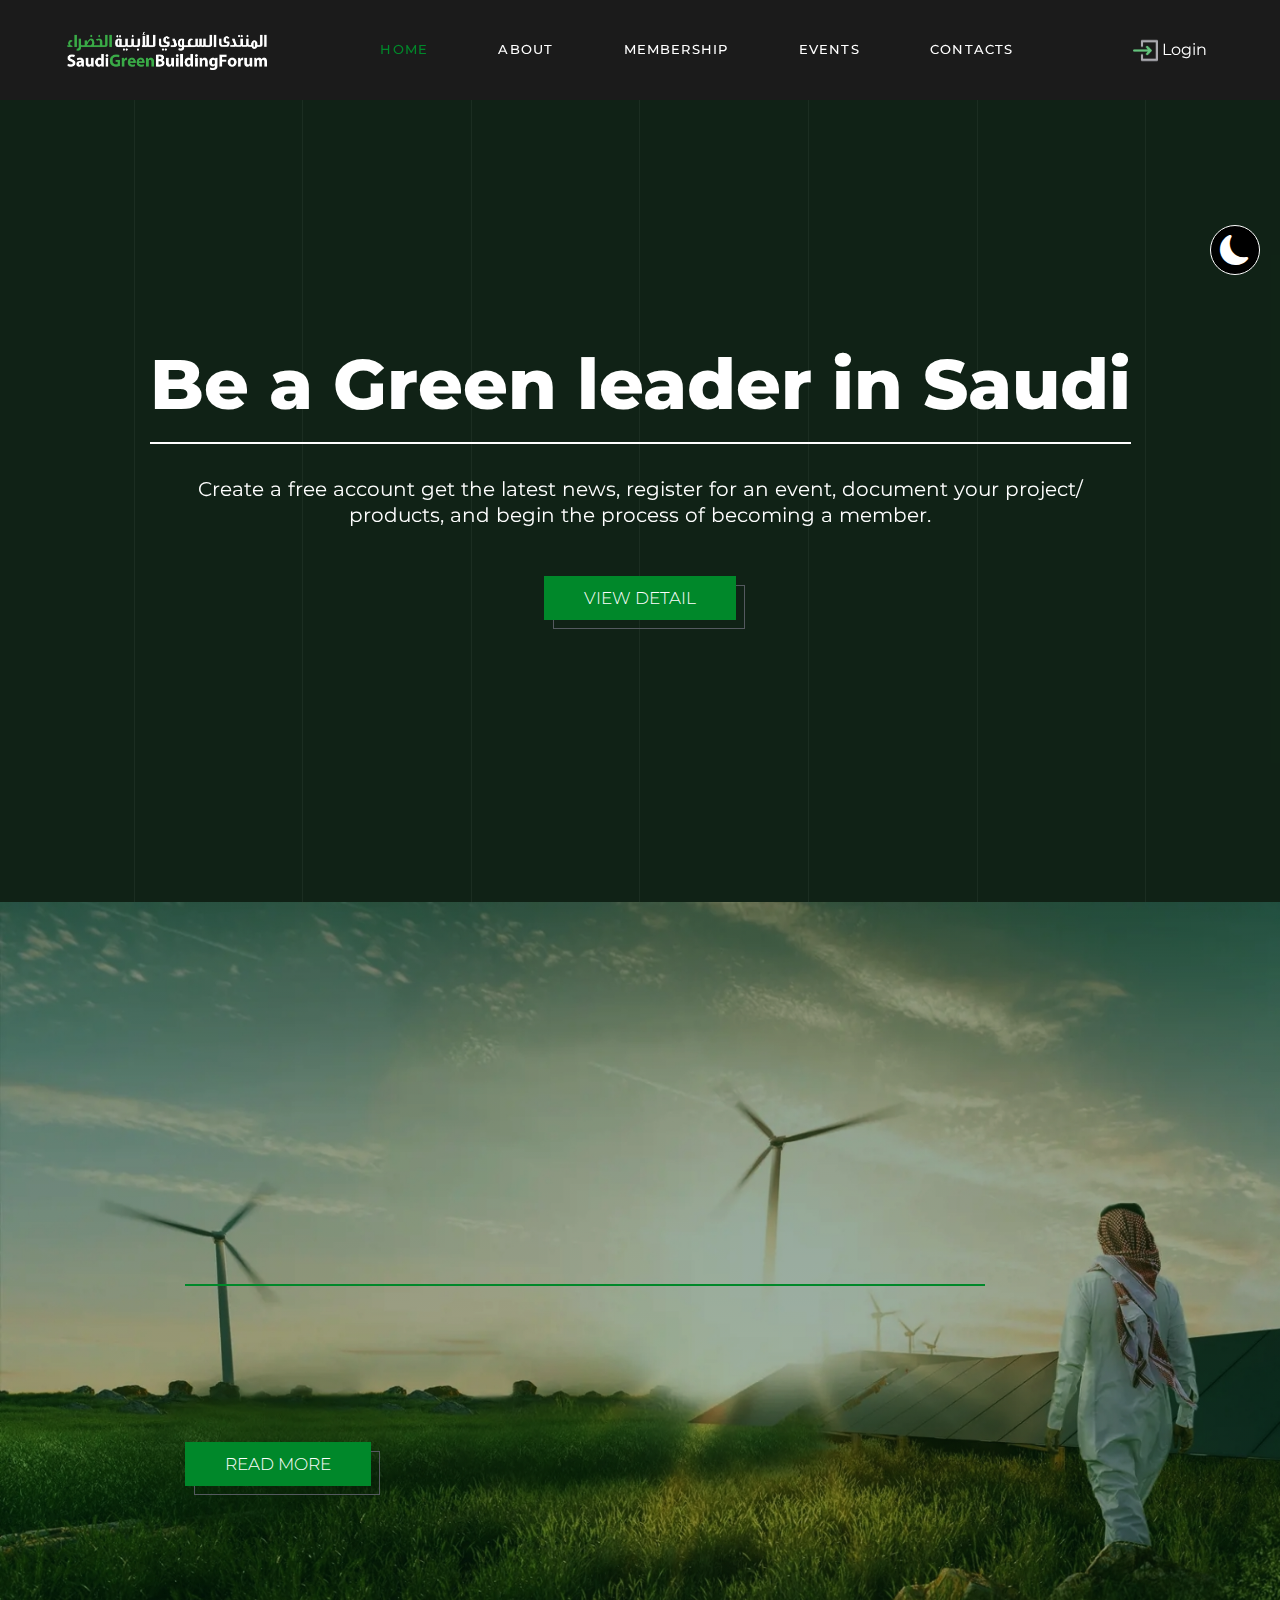
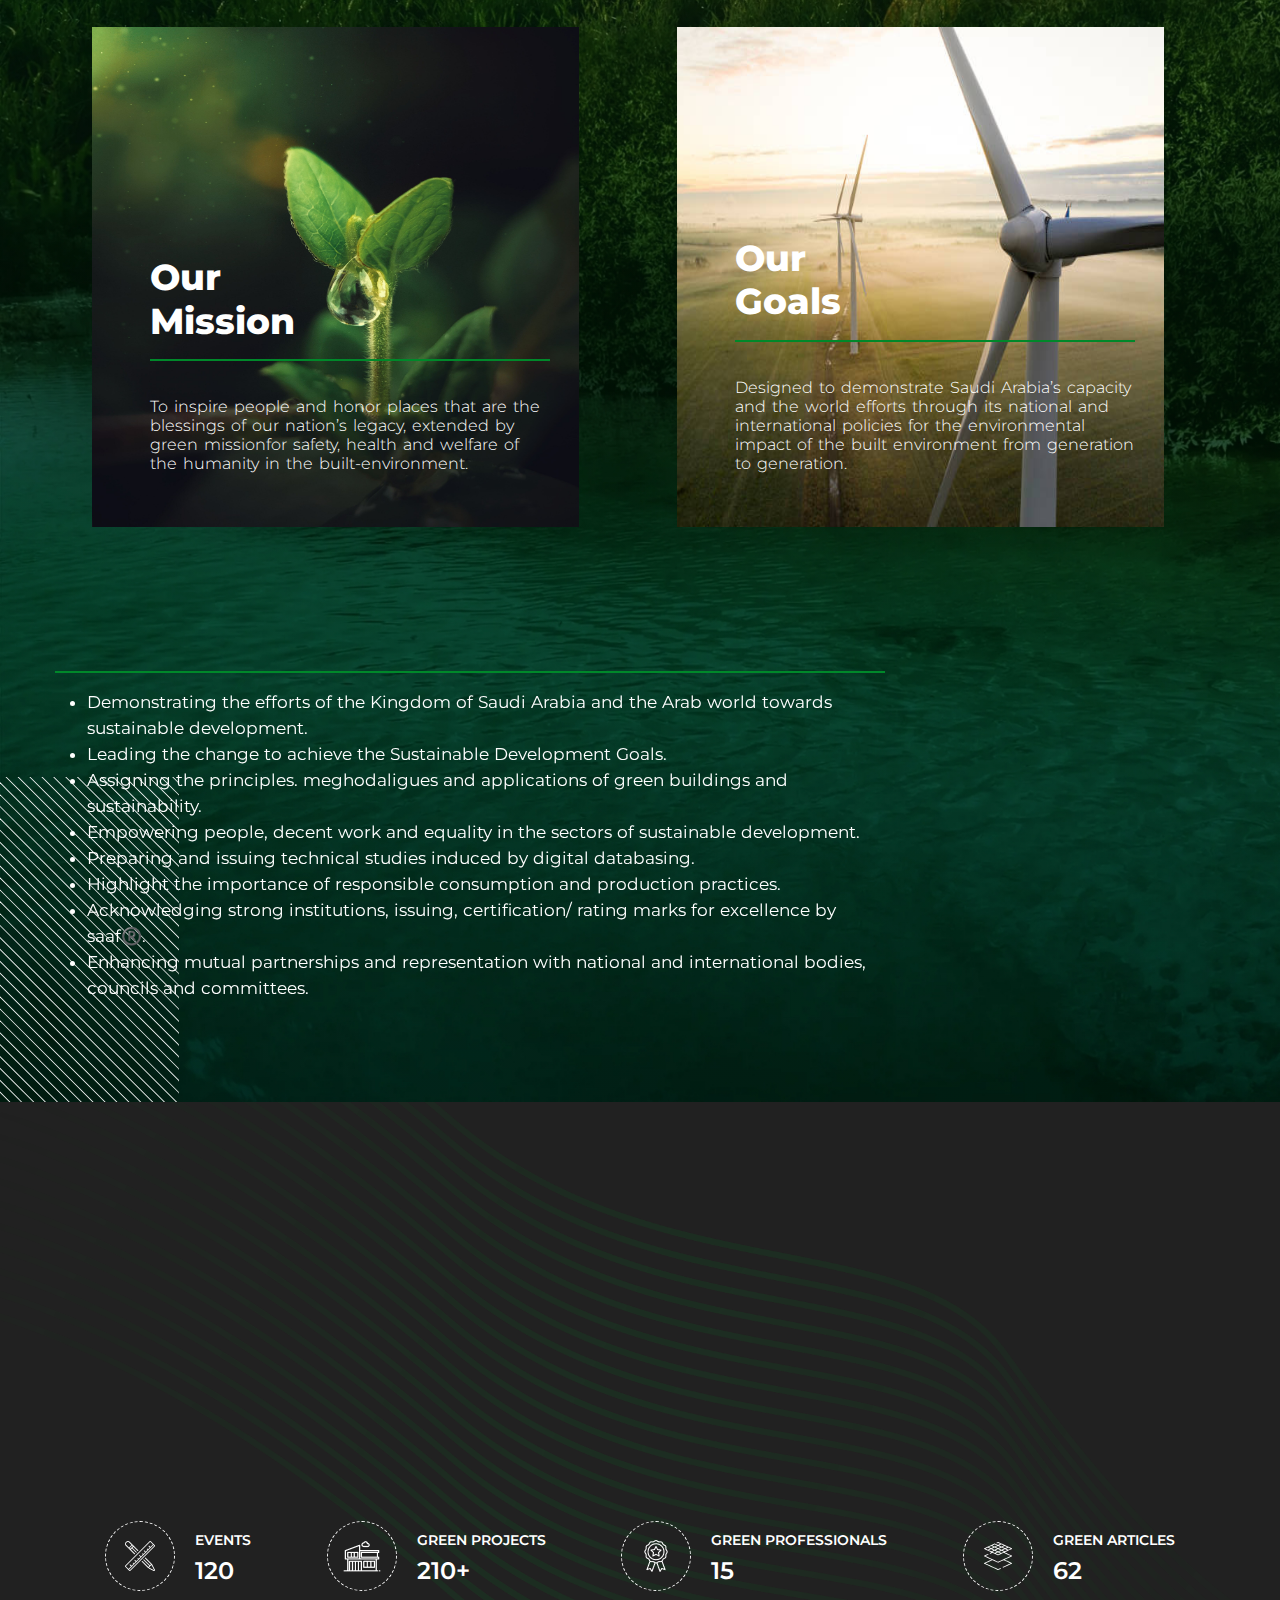
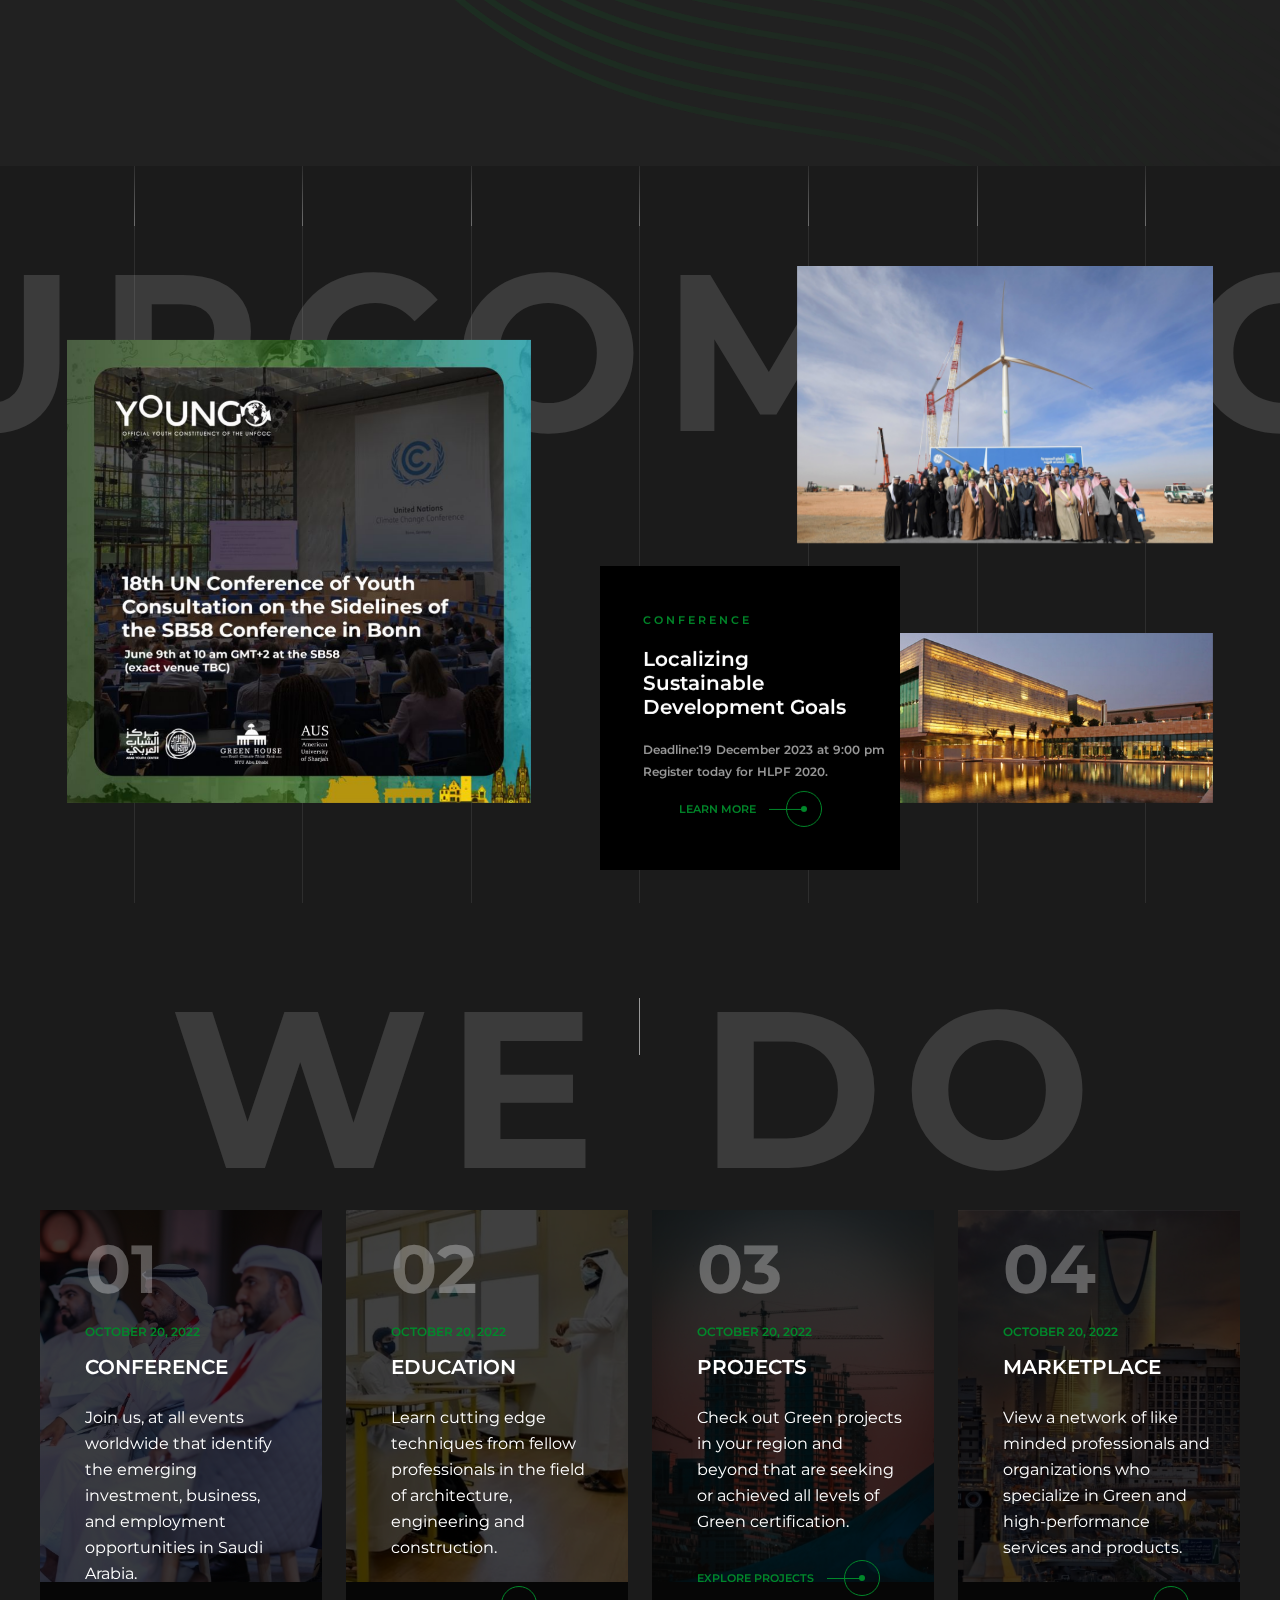
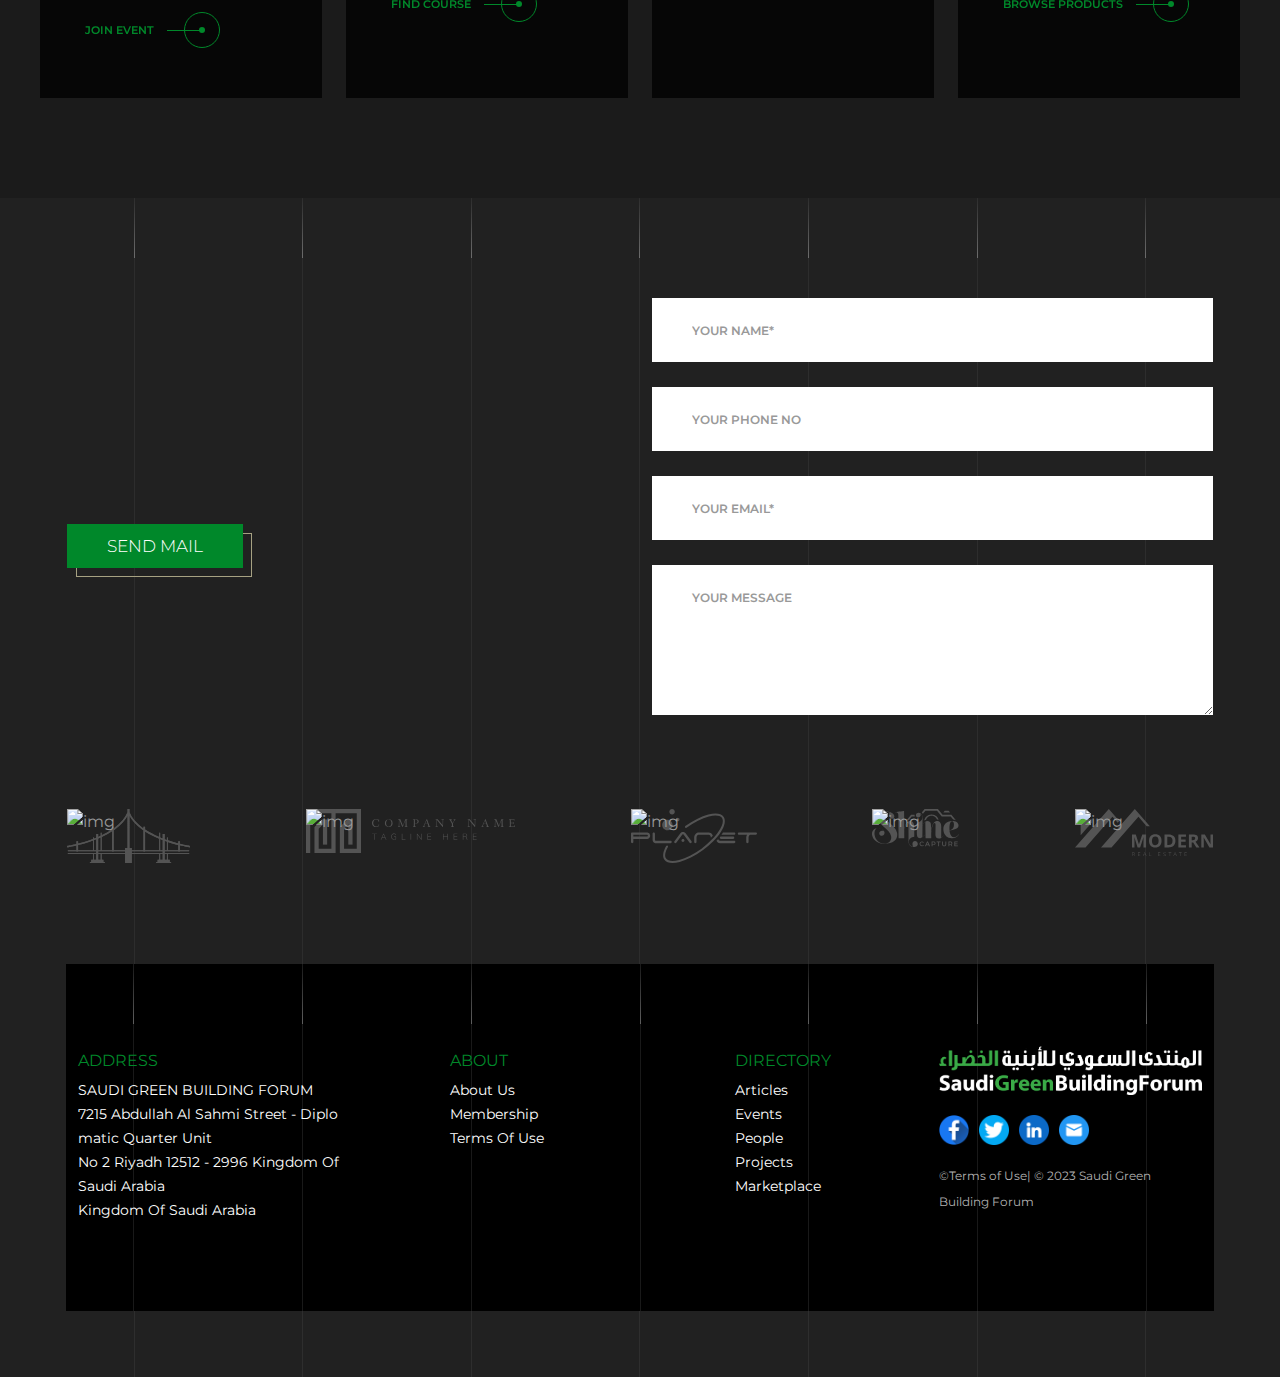
==== index.html @ 2bf59e4e "Add files via upload" ====
<!DOCTYPE html>
<!-- saved from url=(0062)https://wpthemebooster.com/demo/themeforest/html/mrittik/dark/ -->
<html lang="zxx">
  <head>
    <meta http-equiv="Content-Type" content="text/html; charset=UTF-8" />
    <!-- Meta Tags -->

    <meta http-equiv="X-UA-Compatible" content="IE=edge" />
    <meta
      name="viewport"
      content="width=device-width, initial-scale=1, maximum-scale=1, user-scalable=0"
    />
    <meta name="description" content="Saudi Green Building Forum" />
    <meta name="author" content="" />

    <!-- Favicon and touch Icons -->
    <link
      href="https://wpthemebooster.com/demo/themeforest/html/mrittik/assets/img/favicon.png"
      rel="shortcut icon"
      type="image/png"
    />
    <link
      href="https://wpthemebooster.com/demo/themeforest/html/mrittik/assets/img/apple-touch-icon.png"
      rel="apple-touch-icon"
    />
    <link
      href="https://wpthemebooster.com/demo/themeforest/html/mrittik/assets/img/apple-touch-icon-72x72.png"
      rel="apple-touch-icon"
      sizes="72x72"
    />
    <link
      href="https://wpthemebooster.com/demo/themeforest/html/mrittik/assets/img/apple-touch-icon-114x114.png"
      rel="apple-touch-icon"
      sizes="114x114"
    />
    <link
      href="https://wpthemebooster.com/demo/themeforest/html/mrittik/assets/img/apple-touch-icon-144x144.png"
      rel="apple-touch-icon"
      sizes="144x144"
    />

    <!-- Page Title -->
    <title>SGBF - Saudi Green Building Forum</title>

    <!-- Styles Include -->
    <link rel="stylesheet" href="./style.css" />
    <link rel="stylesheet" href="./style.css" />
    <link
      rel="stylesheet"
      href="https://cdnjs.cloudflare.com/ajax/libs/Swiper/4.0.7/css/swiper.min.css"
    />
    <link rel="stylesheet" href="https://unpkg.com/aos@2.3.0/dist/aos.css" />
    <link
      href="https://cdn.jsdelivr.net/npm/bootstrap@5.3.2/dist/css/bootstrap.min.css"
      rel="stylesheet"
      integrity="sha384-T3c6CoIi6uLrA9TneNEoa7RxnatzjcDSCmG1MXxSR1GAsXEV/Dwwykc2MPK8M2HN"
      crossorigin="anonymous"
    />
    <link
      href="https://cdn.jsdelivr.net/npm/bootstrap-icons/font/bootstrap-icons.css"
      rel="stylesheet"
    />
  </head>

  <body
    class="bg-dark"
    data-aos-easing="ease-in-out"
    data-aos-duration="800"
    data-aos-delay="50"
  >
    <div class="mob-tab-screen mt-5" style="display: none">
      <div class="container">
        <div class="text-mob text-center text-light fs-1">
          This website is optimized for desktop screens
        </div>
      </div>
    </div>
    <div class="desktop-screen">
      <!-- Preloader -->
      <!-- <div id="preloader" class="hide">
        <div class="preloader-inner">
          <div class="spinner"></div>
          <div class="loading-text">
            <span data-preloader-text="M" class="characters">M</span>
  
            <span data-preloader-text="R" class="characters">R</span>
  
            <span data-preloader-text="I" class="characters">I</span>
  
            <span data-preloader-text="T" class="characters">T</span>
  
            <span data-preloader-text="T" class="characters">T</span>
  
            <span data-preloader-text="I" class="characters">I</span>
  
            <span data-preloader-text="K" class="characters">K</span>
          </div>
        </div>
        <div class="hide-loader">Hide Preloader</div>
      </div> -->

      <!-- Color Mode Switcher -->
      <div id="mode_switcher">
        <span><i class="bi bi-moon-fill"></i></span>
      </div>

      <!-- Cursor Effect -->
      <div
        class="pointer bnz-pointer"
        id="bnz-pointer"
        style="left: 1669px; top: 46px"
      ></div>

      <!-- Header -->
      <header class="header bg-dark sticky">
        <div class="container">
          <div
            class="header_inner d-flex align-items-center justify-content-between"
          >
            <div class="logo">
              <a href="#" class="light_logo"
                ><img src="./sgbf-logo.png" alt="logo"
              /></a>
              <a href="#" class="dark_logo"
                ><img src="./sgbf-logo_black.png" alt="logo"
              /></a>
            </div>

            <div class="mainnav d-none d-lg-block">
              <ul class="main_menu">
                <li class="menu-item menu-item-has-children active">
                  <a href="./Mrittik - Modern Architecture Theme.html">Home</a>
                </li>
                <li class="menu-item menu-item-has-children"><a>About</a></li>
                <li class="menu-item menu-item-has-children">
                  <a>Membership</a>
                </li>
                <li class="menu-item menu-item-has-children"><a>Events</a></li>
                <li class="menu-item"><a>Contacts</a></li>
              </ul>
            </div>

            <div class="header_right_part d-flex align-items-center">
              <button>
                <img src="./login.png" alt="" width="25px" /> Login
              </button>
            </div>
          </div>
        </div>
      </header>

      <!-- Mobile Responsive Menu -->
      <div class="mr_menu">
        <div class="mr_menu_overlay"></div>
        <button type="button" class="mr_menu_close">
          <i class="bi bi-x-lg"></i>
        </button>
        <div class="logo">
          <a
            href="https://wpthemebooster.com/demo/themeforest/html/mrittik/dark/index.html"
            class="light_logo"
            ><img src="./logo-light.svg" alt="logo"
          /></a>
          <a
            href="https://wpthemebooster.com/demo/themeforest/html/mrittik/dark/index.html"
            class="dark_logo"
            ><img src="./logo-dark.svg" alt="logo"
          /></a>
        </div>
        <!-- Keep this div empty. Logo will come here by JavaScript -->
        <div class="mr_navmenu">
          <ul class="main_menu">
            <li class="menu-item menu-item-has-children active">
              <a
                href="https://wpthemebooster.com/demo/themeforest/html/mrittik/dark/index.html"
                >Home</a
              >
              <ul class="sub-menu">
                <li class="menu-item active">
                  <a
                    href="https://wpthemebooster.com/demo/themeforest/html/mrittik/dark/index.html"
                    >Home One</a
                  >
                </li>
                <li class="menu-item">
                  <a
                    href="https://wpthemebooster.com/demo/themeforest/html/mrittik/dark/index-2.html"
                    >Home Two</a
                  >
                </li>
                <li class="menu-item">
                  <a
                    href="https://wpthemebooster.com/demo/themeforest/html/mrittik/dark/index-3.html"
                    >Home Three</a
                  >
                </li>
                <li class="menu-item">
                  <a
                    href="https://wpthemebooster.com/demo/themeforest/html/mrittik/dark/index-4.html"
                    >Home Four</a
                  >
                </li>
                <li class="menu-item">
                  <a
                    href="https://wpthemebooster.com/demo/themeforest/html/mrittik/dark/index-5.html"
                    >Home Five</a
                  >
                </li>
                <li class="menu-item">
                  <a
                    href="https://wpthemebooster.com/demo/themeforest/html/mrittik/dark/index-6.html"
                    >Home Six</a
                  >
                </li>
                <li class="menu-item">
                  <a
                    href="https://wpthemebooster.com/demo/themeforest/html/mrittik/dark/index-7.html"
                    >Home Seven</a
                  >
                </li>
                <li class="menu-item">
                  <a
                    href="https://wpthemebooster.com/demo/themeforest/html/mrittik/dark/index-8.html"
                    >Home Eight</a
                  >
                </li>
                <li class="menu-item">
                  <a
                    href="https://wpthemebooster.com/demo/themeforest/html/mrittik/dark/index-9.html"
                    >Home Nine</a
                  >
                </li>
                <li class="menu-item">
                  <a
                    href="https://wpthemebooster.com/demo/themeforest/html/mrittik/dark/index-10.html"
                    >Home Ten</a
                  >
                </li>
              </ul>
              <span class="submenu_opener"
                ><i class="bi bi-chevron-right"></i
              ></span>
            </li>
            <li class="menu-item menu-item-has-children">
              <a
                href="https://wpthemebooster.com/demo/themeforest/html/mrittik/dark/#"
                >Gallery</a
              >
              <ul class="sub-menu">
                <li class="menu-item">
                  <a
                    href="https://wpthemebooster.com/demo/themeforest/html/mrittik/dark/project-1.html"
                    >Projects One</a
                  >
                </li>
                <li class="menu-item">
                  <a
                    href="https://wpthemebooster.com/demo/themeforest/html/mrittik/dark/project-2.html"
                    >Projects Two</a
                  >
                </li>
                <li class="menu-item">
                  <a
                    href="https://wpthemebooster.com/demo/themeforest/html/mrittik/dark/project-3.html"
                    >Peojects Three</a
                  >
                </li>
                <li class="menu-item">
                  <a
                    href="https://wpthemebooster.com/demo/themeforest/html/mrittik/dark/project-details.html"
                    >Peoject Details</a
                  >
                </li>
                <li class="menu-item">
                  <a
                    href="https://wpthemebooster.com/demo/themeforest/html/mrittik/dark/project-details-2.html"
                    >Peoject Details Two</a
                  >
                </li>
              </ul>
              <span class="submenu_opener"
                ><i class="bi bi-chevron-right"></i
              ></span>
            </li>
            <li class="menu-item menu-item-has-children">
              <a
                href="https://wpthemebooster.com/demo/themeforest/html/mrittik/dark/#"
                >Pages</a
              >
              <ul class="sub-menu">
                <li class="menu-item">
                  <a
                    href="https://wpthemebooster.com/demo/themeforest/html/mrittik/dark/about.html"
                    >About Us</a
                  >
                </li>
                <li class="menu-item menu-item-has-children">
                  <a
                    href="https://wpthemebooster.com/demo/themeforest/html/mrittik/dark/#"
                    >Team</a
                  >
                  <ul class="sub-menu">
                    <li class="menu-item">
                      <a
                        href="https://wpthemebooster.com/demo/themeforest/html/mrittik/dark/team.html"
                        >Our Team</a
                      >
                    </li>
                    <li class="menu-item">
                      <a
                        href="https://wpthemebooster.com/demo/themeforest/html/mrittik/dark/team-details.html"
                        >Team Details</a
                      >
                    </li>
                  </ul>
                  <span class="submenu_opener"
                    ><i class="bi bi-chevron-right"></i
                  ></span>
                </li>
                <li class="menu-item menu-item-has-children">
                  <a
                    href="https://wpthemebooster.com/demo/themeforest/html/mrittik/dark/#"
                    >Services</a
                  >
                  <ul class="sub-menu">
                    <li class="menu-item">
                      <a
                        href="https://wpthemebooster.com/demo/themeforest/html/mrittik/dark/service-1.html"
                        >Service One</a
                      >
                    </li>
                    <li class="menu-item">
                      <a
                        href="https://wpthemebooster.com/demo/themeforest/html/mrittik/dark/service-2.html"
                        >Service Two</a
                      >
                    </li>
                    <li class="menu-item">
                      <a
                        href="https://wpthemebooster.com/demo/themeforest/html/mrittik/dark/service-details.html"
                        >Service Details</a
                      >
                    </li>
                  </ul>
                  <span class="submenu_opener"
                    ><i class="bi bi-chevron-right"></i
                  ></span>
                </li>
                <li class="menu-item menu-item-has-children">
                  <a href="https://wpthemebooster.com/demo/themeforest/html/mrittik/dark/#">Shop</a>
                  <ul class="sub-menu">
                    <li class="menu-item">
                      <a
                        href="https://wpthemebooster.com/demo/themeforest/html/mrittik/dark/shop-1.html"
                        >Shop One</a
                      >
                    </li>
                    <li class="menu-item">
                      <a
                        href="https://wpthemebooster.com/demo/themeforest/html/mrittik/dark/shop-2.html"
                        >Shop Two</a
                      >
                    </li>
                    <li class="menu-item">
                      <a
                        href="https://wpthemebooster.com/demo/themeforest/html/mrittik/dark/shop-3.html"
                        >Shop Three</a
                      >
                    </li>
                    <li class="menu-item">
                      <a
                        href="https://wpthemebooster.com/demo/themeforest/html/mrittik/dark/shop-product.html"
                        >Product Details</a
                      >
                    </li>
                    <li class="menu-item">
                      <a
                        href="https://wpthemebooster.com/demo/themeforest/html/mrittik/dark/shop-cart.html"
                        >Shop Cart</a
                      >
                    </li>
                    <li class="menu-item">
                      <a
                        href="https://wpthemebooster.com/demo/themeforest/html/mrittik/dark/shop-checkout.html"
                        >Checkout</a
                      >
                    </li>
                    <li class="menu-item">
                      <a
                        href="https://wpthemebooster.com/demo/themeforest/html/mrittik/dark/login.html"
                        >Login</a
                      >
                    </li>
                  </ul>
                  <span class="submenu_opener"><i class="bi bi-chevron-right"></i
                  ></span>
                </li>
                <li class="menu-item">
                  <a
                    href="https://wpthemebooster.com/demo/themeforest/html/mrittik/dark/404.html">404 Page</a>
                </li>
                <li class="menu-item">
                  <a href="https://wpthemebooster.com/demo/themeforest/html/mrittik/dark/coming-soon.html">Coming Soon</a
                  >
                </li>
              </ul>
              <span class="submenu_opener"
                ><i class="bi bi-chevron-right"></i
              ></span>
            </li>
            <li class="menu-item">
              <a href="https://wpthemebooster.com/demo/themeforest/html/mrittik/dark/contact.html">Contacts</a>
            </li>
            <li class="menu-item menu-item-has-children">
              <a href="https://wpthemebooster.com/demo/themeforest/html/mrittik/dark/#">Blog</a>
              <ul class="sub-menu">
                <li class="menu-item">
                  <a href="https://wpthemebooster.com/demo/themeforest/html/mrittik/dark/blog.html">Blog</a>
                </li>
                <li class="menu-item">
                  <a href="https://wpthemebooster.com/demo/themeforest/html/mrittik/dark/blog-details.html">Blog Details</a>
                </li>
              </ul>
              <span class="submenu_opener"><i class="bi bi-chevron-right"></i></span>
            </li>
          </ul>
        </div>
        <!-- Keep this div empty. Menu will come here by JavaScript -->

        <!-- Footer-->
        <footer class="footer p-0">
          <div class="footer_inner pb-0">
            <div
              class="footer_elements d-flex align-items-center justify-content-center"
            >
              <div class="footer_elements_inner">
                <div class="footer_social">
                  <ul class="social_list justify-content-center">
                    <li class="facebook">
                      <a
                        href="https://wpthemebooster.com/demo/themeforest/html/mrittik/dark/#"
                        ><i class="bi bi-facebook"></i
                      ></a>
                    </li>
                    <li class="twitter">
                      <a
                        href="https://wpthemebooster.com/demo/themeforest/html/mrittik/dark/#"
                        ><i class="bi bi-twitter"></i
                      ></a>
                    </li>
                    <li class="instagram">
                      <a
                        href="https://wpthemebooster.com/demo/themeforest/html/mrittik/dark/#"
                        ><i class="bi bi-instagram"></i
                      ></a>
                    </li>
                    <li class="youbetube">
                      <a
                        href="https://wpthemebooster.com/demo/themeforest/html/mrittik/dark/#"
                        ><i class="bi bi-youtube"></i
                      ></a>
                    </li>
                  </ul>
                </div>
                <div class="terms_condition">
                  <ul>
                    <li>
                      <a
                        href="https://wpthemebooster.com/demo/themeforest/html/mrittik/dark/#"
                        >Terms</a
                      >
                    </li>
                    <li>
                      <a
                        href="https://wpthemebooster.com/demo/themeforest/html/mrittik/dark/#"
                        >Condition</a
                      >
                    </li>
                    <li>
                      <a
                        href="https://wpthemebooster.com/demo/themeforest/html/mrittik/dark/#"
                        >Policy</a
                      >
                    </li>
                  </ul>
                </div>
                <div class="copyright">
                  <p>Mrittik 2023. All Rights Reserved</p>
                </div>
              </div>
            </div>
          </div>
        </footer>
      </div>

      <div class="aside_info_wrapper">
        <button class="aside_close">
            <i class="bi bi-x-lg"></i>
        </button>
        <div class="aside_logo">
          <a href="#" class="light_logo"
            ><img src=".logo-light-lg.svg" alt="logo"
          /></a>
          <a href="#" class="dark_logo"
            ><img src=".logo-dark-lg.svg" alt="logo"
          /></a>
        </div>
        <div class="aside_info_inner">
          <p>
            Mrittik Architects is a full-service design firm providing
            architecture architecture.
          </p>

          <div class="aside_info_inner_box">
            <h5>Contact Info</h5>
            <p>+123 456 789 33</p>
            <p>
              3 Madison Street, NY <br />
              United States of America
            </p>
            <p>mrittikarch@gmail.com</p>

            <h5>Office Address</h5>
            <p>
              +Time Square, New York <br />
              USA, 3454
            </p>
          </div>
          <div class="social_sites">
            <ul class="d-flex align-items-center justify-content-center">
              <li>
                <a href="#"><i class="bi bi-facebook"></i></a>
              </li>
              <li>
                <a href="#"><i class="bi bi-twitter"></i></a>
              </li>
              <li>
                <a href="#"><i class="bi bi-instagram"></i></a>
              </li>
              <li>
                <a href="#"><i class="bi bi-youtube"></i></a>
              </li>
            </ul>
          </div>
        </div>
      </div>

      <!-- Main Wrapper-->
      <main class="wrapper">
       <section class="carousel-section">
        <div class="slider-main-menu">
         <div class="content_video">
          <video autoplay muted loop class="first_video">
            <source src="./Sequence01.mp4" type="video/mp4" />
          </video>
         </div>
          <div class="carousel-content">
            <div class="label-text">
              <h1 class="mt-4 fs-2 text-center" data-aos="fade-right">
                <a>Be a Green leader in Saudi</a>
              </h1>
              <hr style=" color: #fff;    
              border-top: 2px solid;
              opacity: 1;">
              <p class="text-center pt-3" data-aos="fade-right">
                Create a free account get the latest news,
                register for an event, document your project/
                products, and begin the process of becoming a
                member.
              </p>
              <div
              class="btn_group aos-init aos-animate text-center ms-auto me-auto d-flex justify-content-center mt-5"
              data-aos="fade-down"
              data-aos-duration="1000"
            >
              <a href="#" class="btn gray detail-btn">View Detail</a>
            </div>
            </div>
        </div>
        </div>
       </section>

        <section class="about bg-dark-100 about-second-section2">
            <div class="row align-items-center">
                <div class="about_image">
                  <div class="bg-about-2"></div>
                  <img
                    src="./e1.svg"
                    alt="About"
                    data-aos="fade-down"
                    data-aos-duration="1000"
                    class="aos-init aos-animate about-img2"
                  />
                  <div class="container about_text_inner2">
                    <div class="about_text" style="width: 800px;
                    margin-right: auto;
                    margin-left: auto;">
                      <h2 class="text-white" data-aos="fade-up" style="
                      font-weight: 800;
                      font-size: 3.5rem;">
                        The leading voice for Green in the Arab world.
                      </h2>
                      <hr style=" color: #00882A;    
                      border-top: 2px solid;
                      opacity: 1;">
                      <p data-aos="fade-up" class="text-white pt-4 pb-3 " style="font-size: 19px; word-spacing: 1px;">
                        Our Mission Is To Inspire People And Honor Places That Are
                        The Blessings Of Our Nation’s Legacy.
                      </p>
                      <div
                      class="btn_group aos-init aos-animate mt-5 pb-5"
                      data-aos="fade-down"
                      data-aos-duration="1000"
                    >
                      <a href="#" class="btn gray detail-btn">Read More</a>
                    </div>
                    </div>
                   
                  </div>     
                </div>
              <div class="mission-goals-section2">
                <div class="container">
                  <div class="row card-row">
                  <div class="col-lg-5 col-md-6 col-sm-6 col-xs-12 container_foto ps-0 pe-0">
                   <article class="text-left">
                      <h2>Our <br> Mission</h2>
                      <hr style=" color: #00882A;    
                    border-top: 2px solid;
                    opacity: 1;">
                      <h4>To inspire people and honor places that are the
                        blessings of our nation’s legacy, extended by green
                        missionfor safety, health and welfare of the
                        humanity in the built-environment.</h4>
                   </article>
                   <img src="./mission.jpg" alt="">
                </div>
                <div class="col-lg-5 col-md-6 col-sm-6 col-xs-12 container_foto ps-0 pe-0">
                   <article class="text-left">
                      <h2>Our<br> Goals </h2>
                      <hr style=" color: #00882A;    
                      border-top: 2px solid;
                      opacity: 1;">
                      <h4>Designed to demonstrate Saudi Arabia’s capacity and
                        the world efforts through its national and
                        international policies for the environmental impact
                        of the built environment from generation to
                        generation.</h4>
                   </article>
                   <img src="./goal-3.jpg" alt="">
                </div>
                  </div>
              </div>
            </div>
          
            <div class="objective" style="position: absolute;
            z-index: 999;
            bottom: 85px;">
              <div class="container">
           <div style="width: 830px; ">
            <h2 class="text-white pt-5" data-aos="fade-up" style="
            font-weight: 800;
            font-size: 3.5rem;
            ">
              Our Objective
            </h2>
            <hr style=" color: #00882A;    
            border-top: 2px solid;
            opacity: 1;">
                <ul class="objective-ul">
                  <li>Demonstrating the efforts of the Kingdom of Saudi Arabia and the Arab world towards sustainable development.</li>
                  <li>Leading the change to achieve the Sustainable Development Goals.</li>
                  <li>Assigning the principles. meghodaligues and applications of green buildings and sustainability.</li>
                  <li>Empowering people, decent work and equality in the sectors of sustainable development. </li>
                  <li>Preparing and issuing technical studies induced by digital databasing.</li>
                  <li>Highlight the importance of responsible consumption and production practices. </li>
                  <li>Acknowledging strong institutions, issuing, certification/ rating marks for excellence by saaf®️. </li>
                  <li>Enhancing mutual partnerships and representation with national and international bodies, councils and committees.</li>
                </ul>
           </div>
           </div>
            </div>
            </div>
        </section>







        <section class="highlight_banner bg-dark-200">
          <div class="container">
            <div
              class="row justify-content-center aos-init aos-animate mb-5"
              data-aos="flip-up"
              data-aos-duration="500"
            >
              <div class="col-lg-11 p-lg-0">
                <p class="about_para text-center" data-aos="fade-up">
                  <span><a href="#">The saaf®</a></span> Certification Program
                </p>
                <p class="about_para2 text-center pt-4" data-aos="fade-up">
                  A global trademark namly saaf® and labeling system for people,
                  projects and products measuers energy, water, infrastracture,
                  material waste and human experience.
                </p>
              </div>
            </div>
            <div class="row pt-5">
              <div class="col">
                <div class="funfacts_inner">
                  <div class="funfact2 d-flex align-items-center">
                    <div class="fun_img">
                      <a href="#" class="light_logo"
                        ><img src="./fact-1.png" alt="logo"
                      /></a>
                    </div>
                    <div class="funfact_content">
                      <p>Events</p>
                      <div class="d-flex align-items-center">
                        <h2 class="fun-number">120</h2>
                      </div>
                    </div>
                  </div>
                  <div class="funfact2 d-flex align-items-center">
                    <div class="fun_img">
                      <img src="./fact-2.png" alt="img" />
                    </div>
                    <div class="funfact_content">
                      <p>Green Projects</p>
                      <div class="d-flex align-items-center">
                        <h2 class="fun-number">210</h2>
                        <span>+</span>
                      </div>
                    </div>
                  </div>
                  <div class="funfact2 d-flex align-items-center">
                    <div class="fun_img">
                      <img src="./fact-3.png" alt="img" />
                    </div>
                    <div class="funfact_content">
                      <p>Green Professionals</p>
                      <div class="d-flex align-items-center">
                        <h2 class="fun-number">15</h2>
                      </div>
                    </div>
                  </div>
                  <div class="funfact2 d-flex align-items-center">
                    <div class="fun_img">
                      <img src="./fact-4.png" alt="img" />
                    </div>
                    <div class="funfact_content">
                      <p>Green Articles</p>
                      <div class="d-flex align-items-center">
                        <h2 class="fun-number">62</h2>
                      </div>
                    </div>
                  </div>
                </div>
              </div>
            </div>
          </div>
        </section>

        <section class="running_projects">
          <!-- Section Grid Lines -->
          <ul class="grid_lines d-none d-md-flex justify-content-between">
            <li class="grid_line"></li>
            <li class="grid_line"></li>
            <li class="grid_line"></li>
            <li class="grid_line"></li>
            <li class="grid_line"></li>
            <li class="grid_line"></li>
            <li class="grid_line"></li>
          </ul>
          <div class="large_font">
            <h2
              class="floating_element text-dark-200 d-flex justify-content-center aos-init aos-animate"
              data-aos="fade-right"
              data-aos-duration="1000"
            >
              Upcoming
            </h2>
          </div>
          <div class="container">
            <div class="row justify-content-between">
              <div class="col-lg-5 col-md-5 col-sm-5">
                <div class="left_part">
                  <div
                    class="grid-item aos-init aos-animate"
                    data-aos="fade-right"
                    data-aos-duration="1000"
                  >
                    <div class="thumb">
                      <img class="item_image" src="./conference1.jpeg" alt="img" />
                      <div class="works-info">
                        <div class="label-text">
                          <h6><a>Conference</a></h6>
                          <h5>
                            <a>Attending Conference Of Youth (coy18) And Cop28</a>
                          </h5>
                          <p>Deadline: 2023-11-16T20:00:00.000Z</p>
                          <p>Register today for HLPF 2019.</p>
                          <div class="details_link pt-2">
                            <a href="#">
                              <span class="link_text">Learn More</span>
                              <span class="link_icon">
                                <span class="line"></span>
                                <span class="circle"></span>
                                <span class="dot"></span>
                              </span>
                            </a>
                          </div>
                        </div>
                      </div>
                    </div>
                  </div>
                </div>
              </div>

              <div class="col-lg-5 col-md-5 col-sm-5">
                <div class="right_part">
                  <div
                    class="grid-item aos-init aos-animate"
                    data-aos="fade-left"
                    data-aos-duration="1000"
                  >
                    <div class="thumb">
                      <img class="item_image" src="./conference6.jpg" alt="img" />
                      <div class="works-info">
                        <div class="label-text">
                          <h6><a>Workshop</a></h6>
                          <h5><a>Debitis Incidunt Qu </a></h5>
                          <p>Deadline: 13 July 2023 at 2:00 am</p>
                          <p>Register today for HLPF 2019.</p>
                          <div class="details_link pt-2">
                            <a href="#">
                              <span class="link_text">Learn More</span>
                              <span class="link_icon">
                                <span class="line"></span>
                                <span class="circle"></span>
                                <span class="dot"></span>
                              </span>
                            </a>
                          </div>
                        </div>
                      </div>
                    </div>
                  </div>
                  <div
                    class="grid-item aos-init aos-animate active"
                    data-aos="fade-left"
                    data-aos-duration="1500"
                  >
                    <div class="thumb">
                      <img class="item_image" src="./confernce7.jpg" alt="img" />
                      <div class="works-info">
                        <div class="label-text">
                          <h6><a>Conference</a></h6>
                          <h5><a>Localizing Sustainable Development Goals</a></h5>
                          <p>Deadline:19 December 2023 at 9:00 pm</p>
                          <p>Register today for HLPF 2020.</p>
                          <div class="details_link pt-2">
                            <a href="#">
                              <span class="link_text">Learn More</span>
                              <span class="link_icon">
                                <span class="line"></span>
                                <span class="circle"></span>
                                <span class="dot"></span>
                              </span>
                            </a>
                          </div>
                        </div>
                      </div>
                    </div>
                  </div>
                </div>
              </div>
            </div>
          </div>
        </section>


        <section class="blog pt-lg bg-dark-100">
          <div class="large_font">
            <h2
              class="floating_element text-dark-200 d-flex justify-content-center"
            >
              We Do
            </h2>
          </div>
          <div class="container-fluid">
            <div class="section-header text-center has_line">
              <h2 class="text-white" data-aos="fade-up">WHAT WE DO</h2>
            </div>
            <div class="row">
              <div class="col-lg-3 col-md-6">
                <div class="blog_post mb-0">
                  <img src="./conference.jpg" alt="img" />
                  <div class="blog_content">
                    <h2 class="post-count">01</h2>
                    <div class="meta">
                      <time class="text-olive" datetime="2022-10-20"
                        >OCTOBER 20, 2022</time
                      >
                    </div>
                    <h5><a class="text-white">CONFERENCE</a></h5>
                    <p>
                      Join us, at all events worldwide that identify the
                      emerging investment, business, and employment
                      opportunities in Saudi Arabia.
                    </p>
                    <div class="details_link">
                      <a href="#"
                        ><span class="link_text">Join Event</span>
                        <span class="link_icon"
                          ><span class="line"></span>
                          <span class="circle"></span
                          ><span class="dot"></span></span
                      ></a>
                    </div>
                  </div>
                </div>
              </div>
              <div class="col-lg-3 col-md-6">
                <div class="blog_post mb-0">
                  <img src="./education.jpg" alt="img" />
                  <div class="blog_content">
                    <h2 class="post-count">02</h2>
                    <div class="meta">
                      <time class="text-olive" datetime="2022-10-20"
                        >OCTOBER 20, 2022</time
                      >
                    </div>
                    <h5><a class="text-white">EDUCATION</a></h5>
                    <p>
                      Learn cutting edge techniques from fellow professionals in
                      the field of architecture, engineering and construction.
                    </p>
                    <div class="details_link">
                      <a href="#"
                        ><span class="link_text">Find Course</span>
                        <span class="link_icon"
                          ><span class="line"></span>
                          <span class="circle"></span
                          ><span class="dot"></span></span
                      ></a>
                    </div>
                  </div>
                </div>
              </div>
              <div class="col-lg-3 col-md-6">
                <div class="blog_post mb-0">
                  <img src="./projects.jpg" alt="img" />
                  <div class="blog_content">
                    <h2 class="post-count">03</h2>
                    <div class="meta">
                      <time class="text-olive" datetime="2022-10-20"
                        >OCTOBER 20, 2022</time
                      >
                    </div>
                    <h5><a class="text-white">PROJECTS</a></h5>
                    <p>
                      Check out Green projects in your region and beyond that
                      are seeking or achieved all levels of Green certification.
                    </p>
                    <div class="details_link">
                      <a href="#"
                        ><span class="link_text">Explore Projects</span>
                        <span class="link_icon"
                          ><span class="line"></span>
                          <span class="circle"></span
                          ><span class="dot"></span></span
                      ></a>
                    </div>
                  </div>
                </div>
              </div>
              <div class="col-lg-3 col-md-6">
                <div class="blog_post mb-0">
                  <img src="./marketplace.jpg" alt="img" />
                  <div class="blog_content">
                    <h2 class="post-count">04</h2>
                    <div class="meta">
                      <time class="text-olive" datetime="2022-10-20"
                        >OCTOBER 20, 2022</time
                      >
                    </div>
                    <h5><a class="text-white">MARKETPLACE</a></h5>
                    <p>
                      View a network of like minded professionals and
                      organizations who specialize in Green and high-performance
                      services and products.
                    </p>
                    <div class="details_link">
                      <a href="#"
                        ><span class="link_text">Browse Products</span>
                        <span class="link_icon"
                          ><span class="line"></span>
                          <span class="circle"></span
                          ><span class="dot"></span></span
                      ></a>
                    </div>
                  </div>
                </div>
              </div>
            </div>
          </div>
        </section>

        <section class="contact_us bg-dark-200">
          <div class="container">
            <div class="row justify-content-between">
              <div class="col-lg-5">
                <div class="section-header">
                  <h2
                    class="text-white text-uppercase mb-4"
                    data-aos="fade-right"
                  >
                    BECOME A MEMBER TODAY
                  </h2>
                  <p class="$gray-600 join-para text-white" data-aos="fade-right">
                    Join the leading green building community in the arab world.
                  </p>
                  <div class="btn_group pt-4">
                    <button type="submit" class="btn olive detail-btn">Send Mail</button>
                  </div>
                </div>
              </div>
              <div class="col-lg-6">
                <div class="home_contact">
                  <form action="" method="POST">
                    <input
                      class="form-control form-control-lg"
                      name="name"
                      id="name"
                      type="text"
                      placeholder="Your Name*"
                      required=""
                      aria-label=".form-control-lg example"
                    />
                    <input
                      class="form-control form-control-lg"
                      name="phone"
                      id="phone"
                      type="number"
                      placeholder="Your Phone No"
                      aria-label=".form-control-lg example"
                    />
                    <input
                      class="form-control form-control-lg"
                      name="email"
                      id="email"
                      type="email"
                      placeholder="Your Email*"
                      required=""
                      aria-label=".form-control-lg example"
                    />
                    <textarea
                      class="form-control pt-4"
                      name="message"
                      id="message"
                      placeholder="Your Message"
                      rows="3"
                    ></textarea>
                  </form>
                </div>
              </div>
            </div>

            <!-- Clients Logo -->
            <div class="partner_flex">
              <div class="partner_content">
                <img src="./5.svg" alt="img" />
                <img src="./55.svg" alt="img" />
              </div>
              <div class="partner_content">
                <img src="./2.svg" alt="img" />
                <img src="./22.svg" alt="img" />
              </div>
              <div class="partner_content">
                <img src="./4.svg" alt="img" />
                <img src="./44.svg" alt="img" />
              </div>
              <div class="partner_content">
                <img src="./1.svg" alt="img" />
                <img src="./11.svg" alt="img" />
              </div>
              <div class="partner_content">
                <img src="./3.svg" alt="img" />
                <img src="./33.svg" alt="img" />
              </div>
            </div>
          </div>

          <!-- Section Grid Lines -->
          <ul class="grid_lines d-none d-md-flex justify-content-between">
            <li class="grid_line"></li>
            <li class="grid_line"></li>
            <li class="grid_line"></li>
            <li class="grid_line"></li>
            <li class="grid_line"></li>
            <li class="grid_line"></li>
            <li class="grid_line"></li>
          </ul>
        </section>
      </main>

      <!-- Footer-->
      <footer class="footer bg-dark-200 box_padding">
        <div class="footer_inner bg-black">
          <div class="container">
            <div class="row">
              <div class="col-lg-3 col-md-5 col-sm-5">
                <div class="communication">
                  <div class="info_body">
                    <h6>ADDRESS</h6>
                    <h5>
                      SAUDI GREEN BUILDING FORUM <br />
                      7215 Abdullah Al Sahmi Street - Diplomatic Quarter Unit
                      <br />
                      No 2 Riyadh 12512 - 2996 Kingdom Of Saudi Arabia <br />
                      Kingdom Of Saudi Arabia
                    </h5>
                  </div>
                </div>
              </div>

              <div
                class="col-lg-3 col-md-5 col-sm-5 d-flex justify-content-center"
              >
                <div class="communication">
                  <div class="info_body">
                    <h6>ABOUT</h6>
                    <h5>About Us</h5>
                    <h5>Membership</h5>
                    <h5>Terms Of Use</h5>
                  </div>
                </div>
              </div>

              <div
                class="col-lg-3 col-md-5 col-sm-5 d-flex justify-content-center"
              >
                <div class="communication">
                  <div class="info_body">
                    <h6>DIRECTORY</h6>
                    <h5>Articles</h5>
                    <h5>Events</h5>
                    <h5>People</h5>
                    <h5>Projects</h5>
                    <h5>Marketplace</h5>
                  </div>
                </div>
              </div>

              <div class="col-lg-3 col-md-5 col-sm-5">
                <div
                  class="footer_elements d-flex align-items-center justify-content-end"
                >
                  <div class="footer_elements_inner">
                    <div class="footer_logo">
                      <a href="#" class="light_logo"
                        ><img src="./sgbf-logo.png" alt="logo"
                      /></a>
                    </div>
                    <div class="footer_social">
                      <ul class="social_list">
                        <li class="facebook">
                          <a><img src="./facebook.png" alt="" /></a>
                        </li>
                        <li class="twitter">
                          <a><img src="./twitter.png" alt="" /></a>
                        </li>
                        <li class="instagram">
                          <a><img src="./linkedin.png" alt="" /></a>
                        </li>
                        <li class="youbetube">
                          <a><img src="./mail.png" alt="" /></a>
                        </li>
                      </ul>
                    </div>
                    <!-- <div class="terms_condition">
                                          <ul>
                                              <li><a href="https://wpthemebooster.com/demo/themeforest/html/mrittik/dark/#">Terms</a></li>
                                              <li><a href="https://wpthemebooster.com/demo/themeforest/html/mrittik/dark/#">Condition</a></li>
                                              <li><a href="https://wpthemebooster.com/demo/themeforest/html/mrittik/dark/#">Policy</a></li>
                                          </ul>
                                      </div> -->
                    <div class="copyright">
                      <p>©Terms of Use| © 2023 Saudi Green Building Forum</p>
                    </div>
                  </div>
                </div>
              </div>
            </div>
          </div>

          <!-- Section Grid Lines -->
          <ul class="grid_lines d-none d-md-flex justify-content-between">
            <li class="grid_line"></li>
            <li class="grid_line"></li>
            <li class="grid_line"></li>
            <li class="grid_line"></li>
            <li class="grid_line"></li>
            <li class="grid_line"></li>
            <li class="grid_line"></li>
          </ul>
        </div>
      </footer>

      <!-- <div class="totop">
              <a>UP</a>
          </div> -->

      <!-- Section Grid Lines -->
      <ul class="grid_lines d-none d-md-flex justify-content-between">
        <li class="grid_line"></li>
        <li class="grid_line"></li>
        <li class="grid_line"></li>
        <li class="grid_line"></li>
        <li class="grid_line"></li>
        <li class="grid_line"></li>
        <li class="grid_line"></li>
      </ul>
    </div>
    <script>
      AOS.init({
        duration: 1200,
      })
    </script>

    <!-- Core JS -->
    <script src="./jquery-3.6.0.min.js"></script>

    <!-- Swiper for Slider Type -->
    <script src="./swiper-bundle.min.js"></script>

    <!-- Funfacts -->
    <script src="./funfacts.js"></script>

    <script
      src="https://cdn.jsdelivr.net/npm/bootstrap@5.3.2/dist/js/bootstrap.bundle.min.js"
      integrity="sha384-C6RzsynM9kWDrMNeT87bh95OGNyZPhcTNXj1NW7RuBCsyN/o0jlpcV8Qyq46cDfL"
      crossorigin="anonymous"
    ></script>

    <script src="https://cdnjs.cloudflare.com/ajax/libs/jquery/3.4.1/jquery.min.js"></script>
    <script src="https://cdnjs.cloudflare.com/ajax/libs/Swiper/4.5.1/js/swiper.min.js"></script>
    <script src="./swiper-bundle.min.js"></script>
    <script src="./bootstrap.bundle.min.js"></script>
    <script src="./custom_script.js"></script>
    <!-- Portfolio -->
    <script src="./isotope.pkgd.min.js"></script>
    <script src="./imagesloaded.pkgd.min.js"></script>
    <script src="./packery-mode.pkgd.js"></script>
    <script src="./tilt.jquery.js"></script>
    <script src="./isotope-init.js"></script>

    <!-- Cursor Effect -->
    <script src="./cursor-effect.js"></script>

    <!-- Select2 -->
    <script src="./select2.min.js"></script>

    <!-- AOS effect JS -->
    <script src="./aos.js"></script>

    <!-- Theme Custom JS -->
    <script src="./theme.js"></script>

    <script src="https://unpkg.com/aos@2.3.0/dist/aos.js"></script>
  </body>
</html>
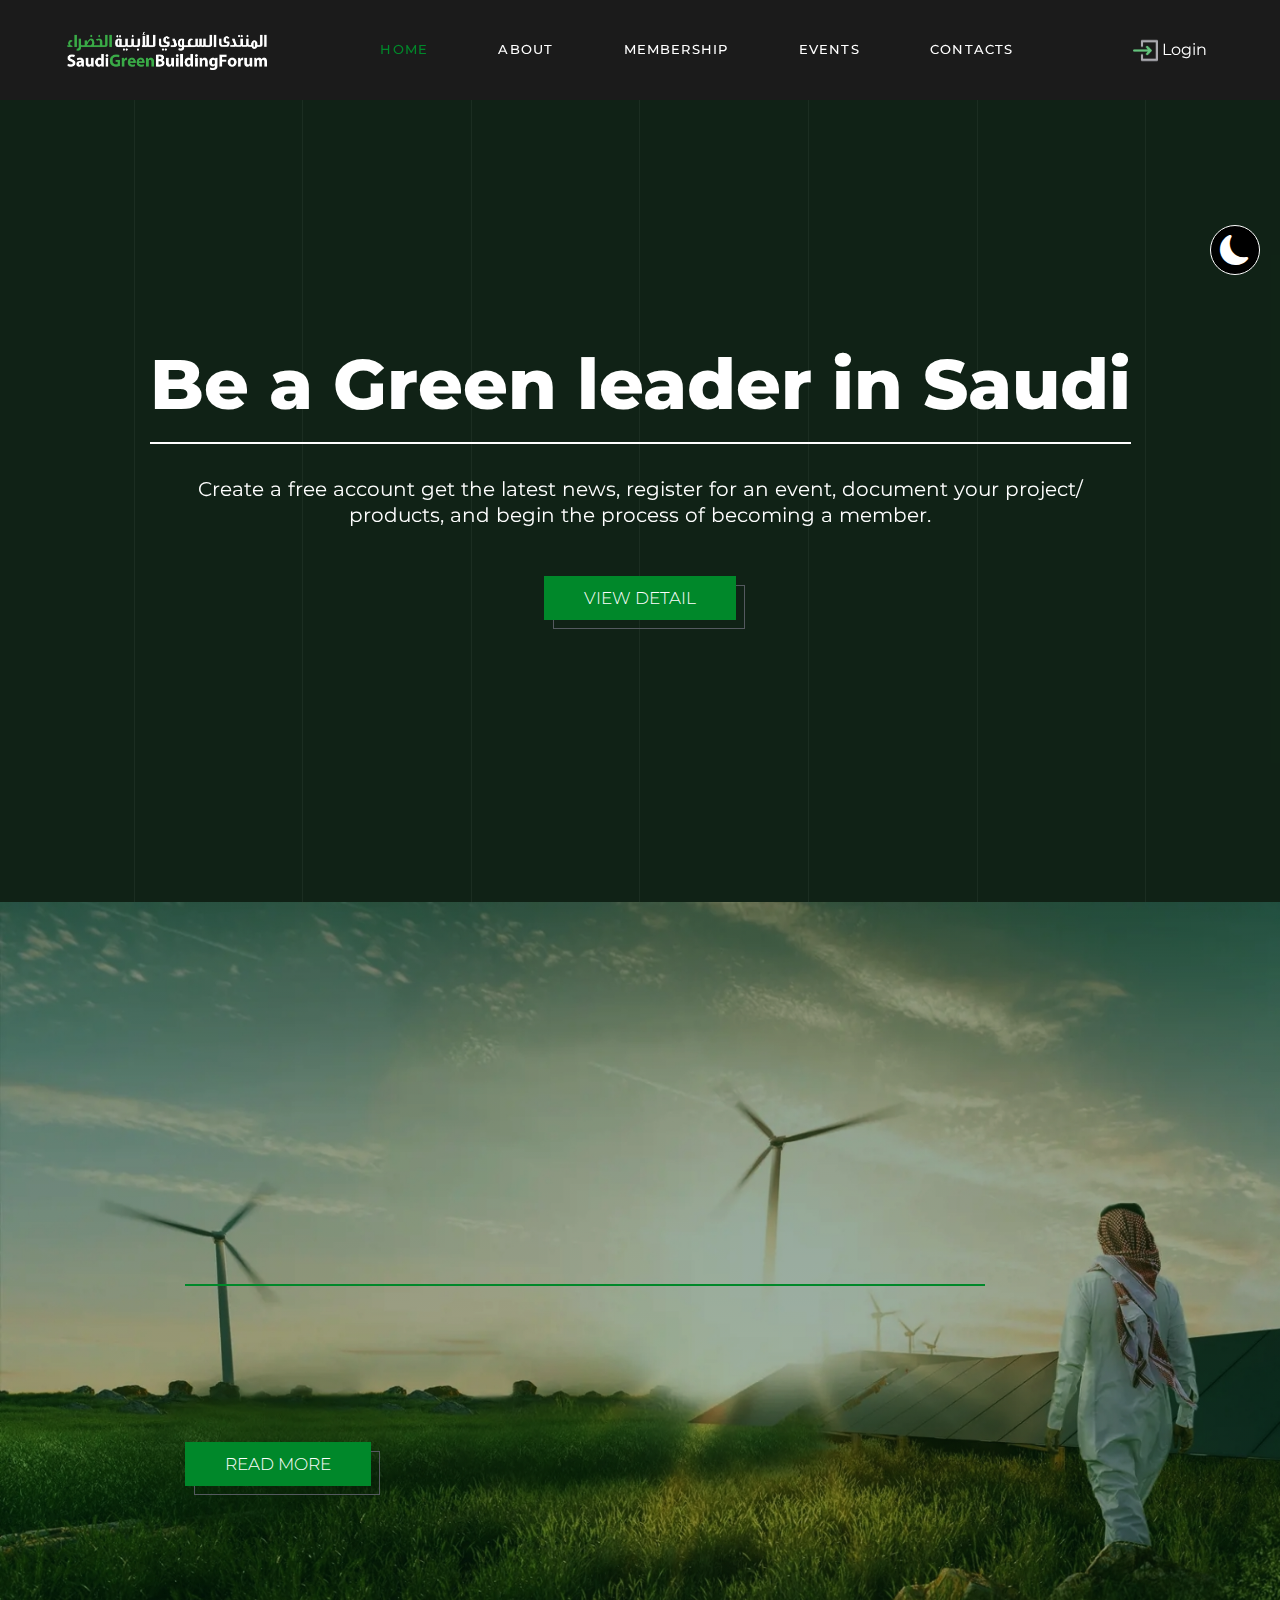
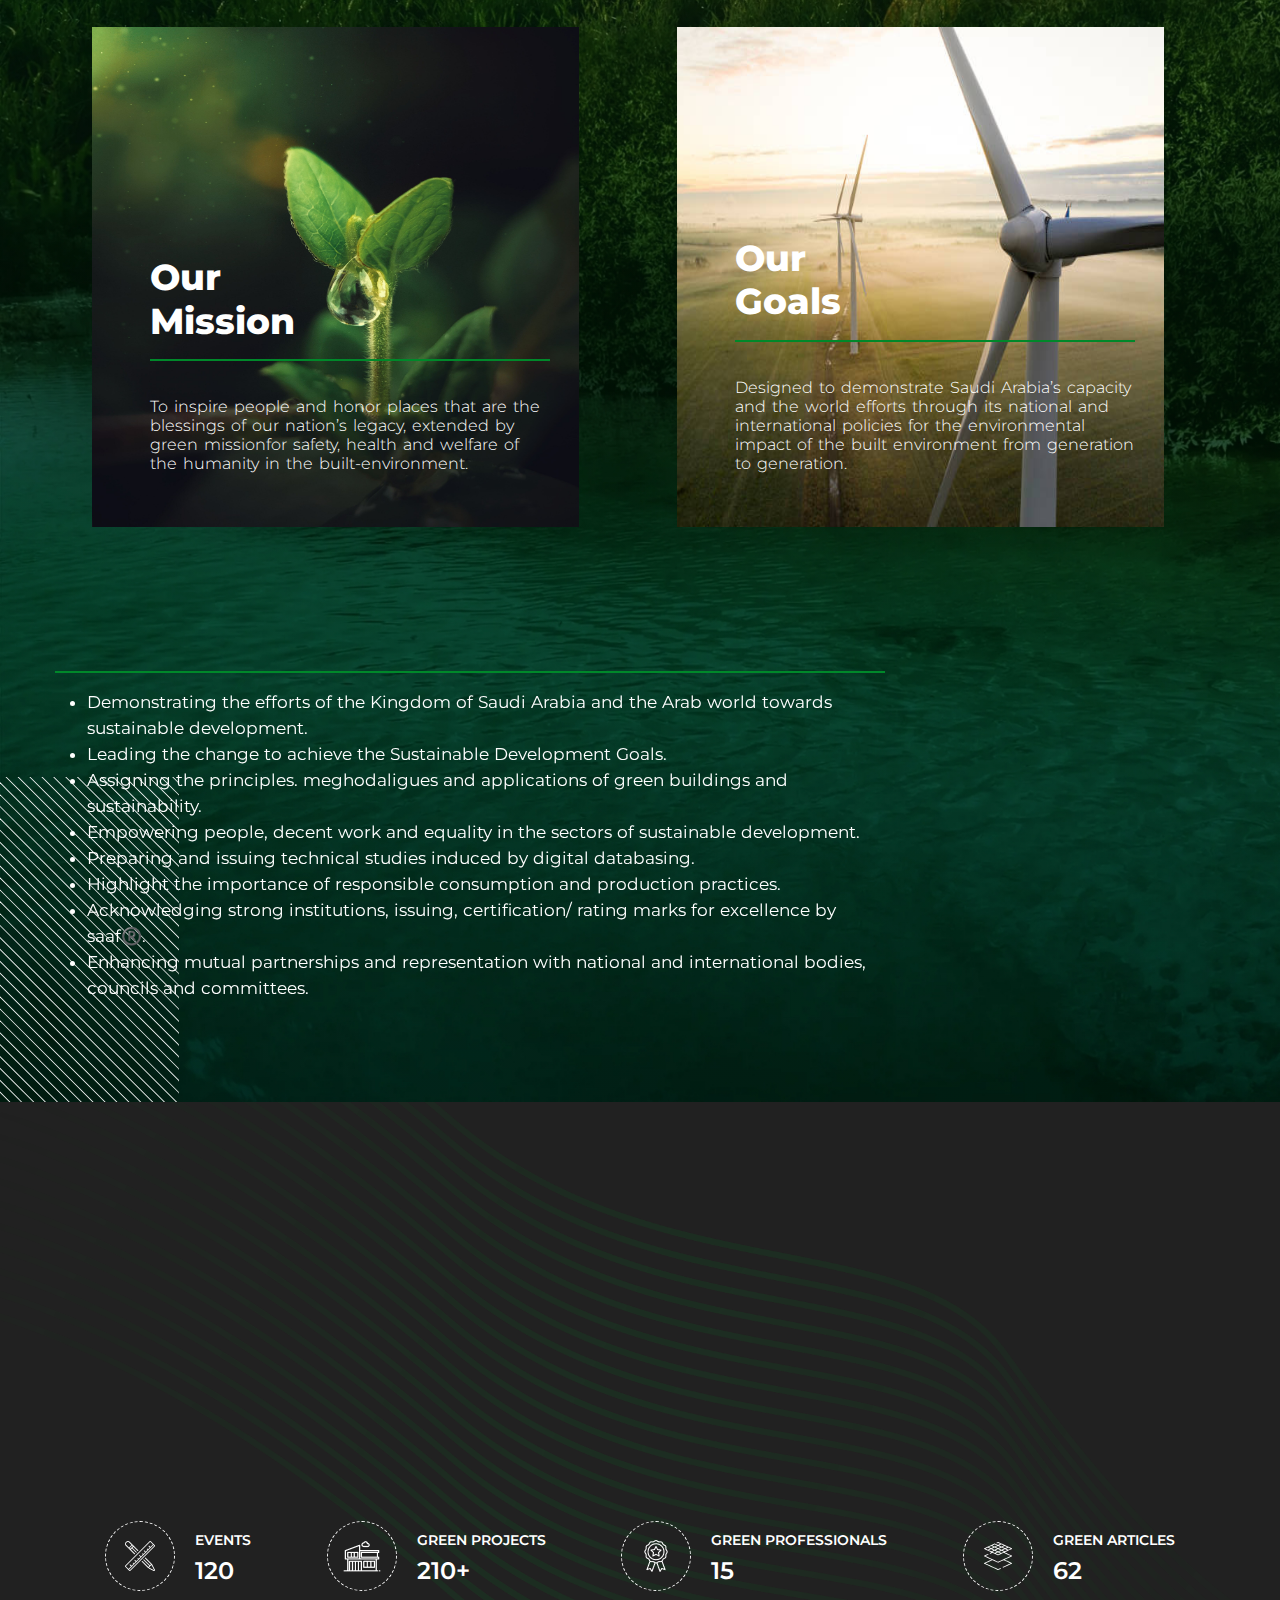
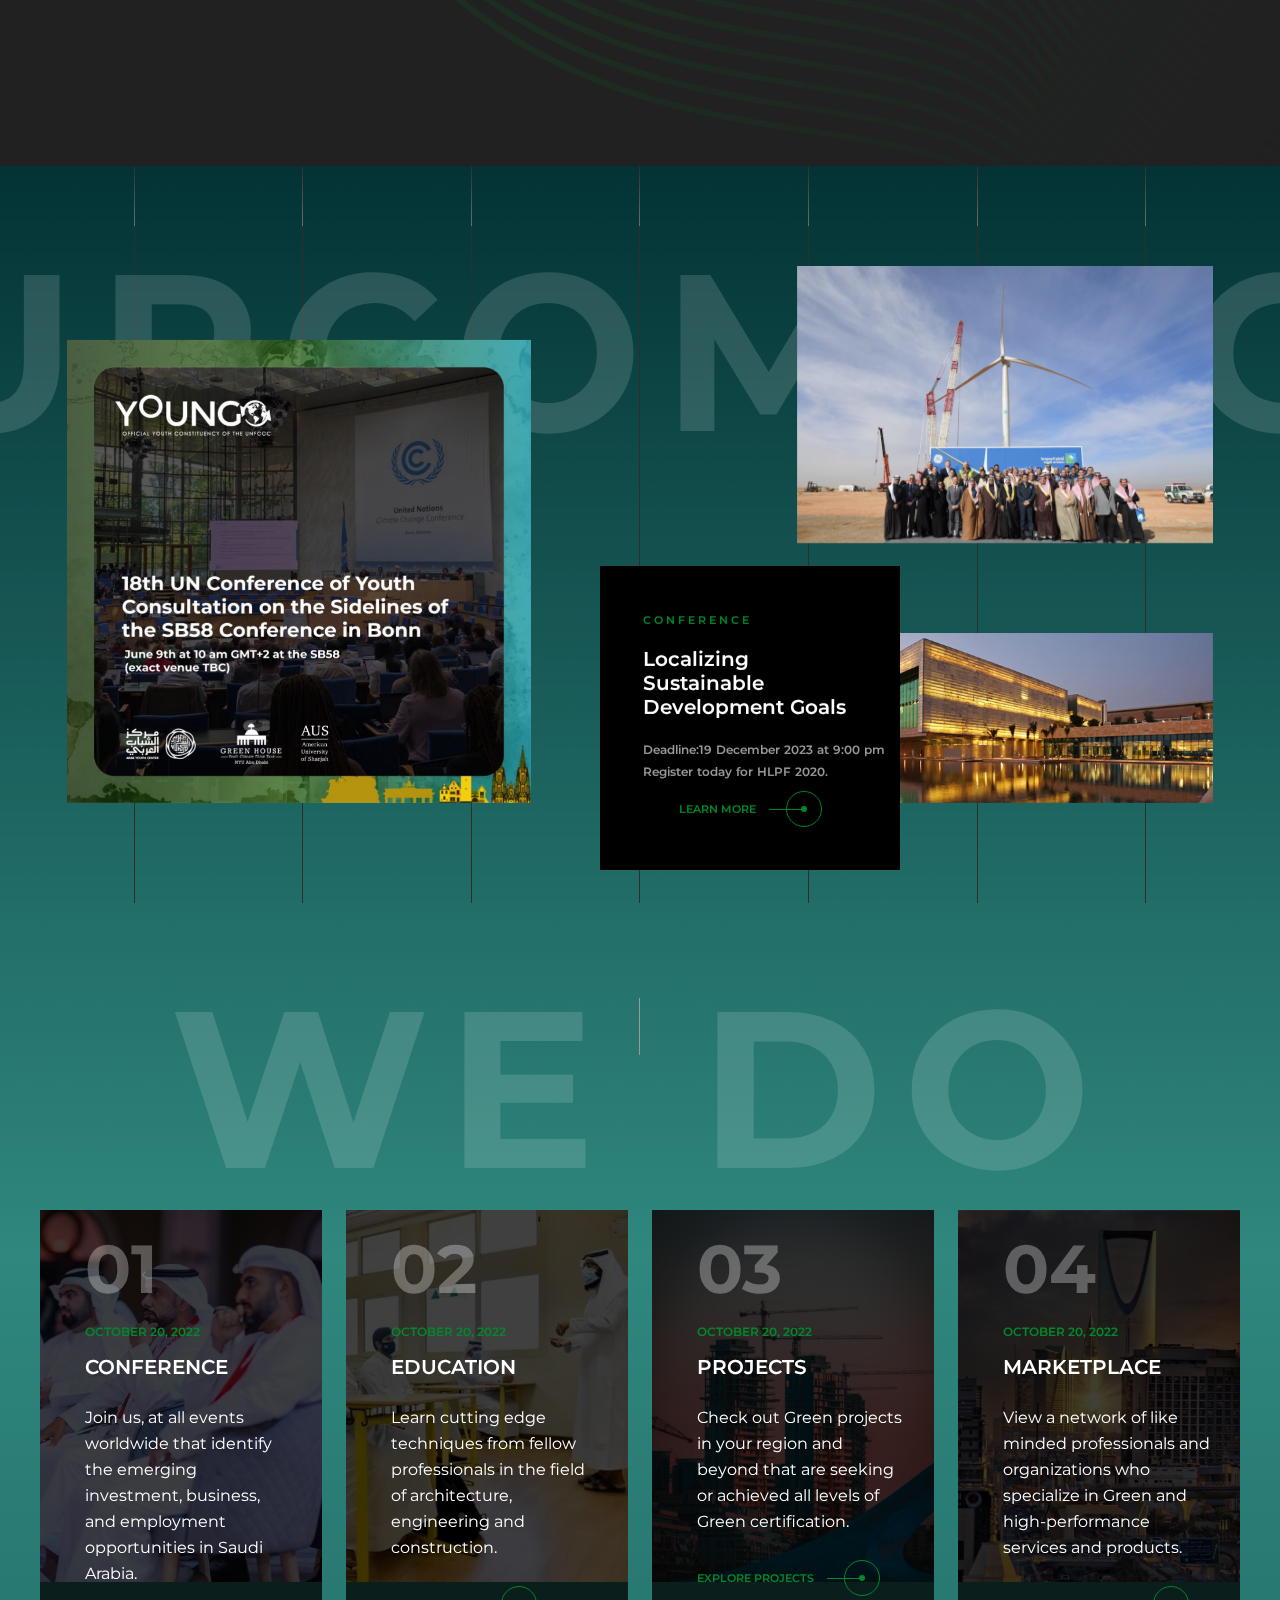
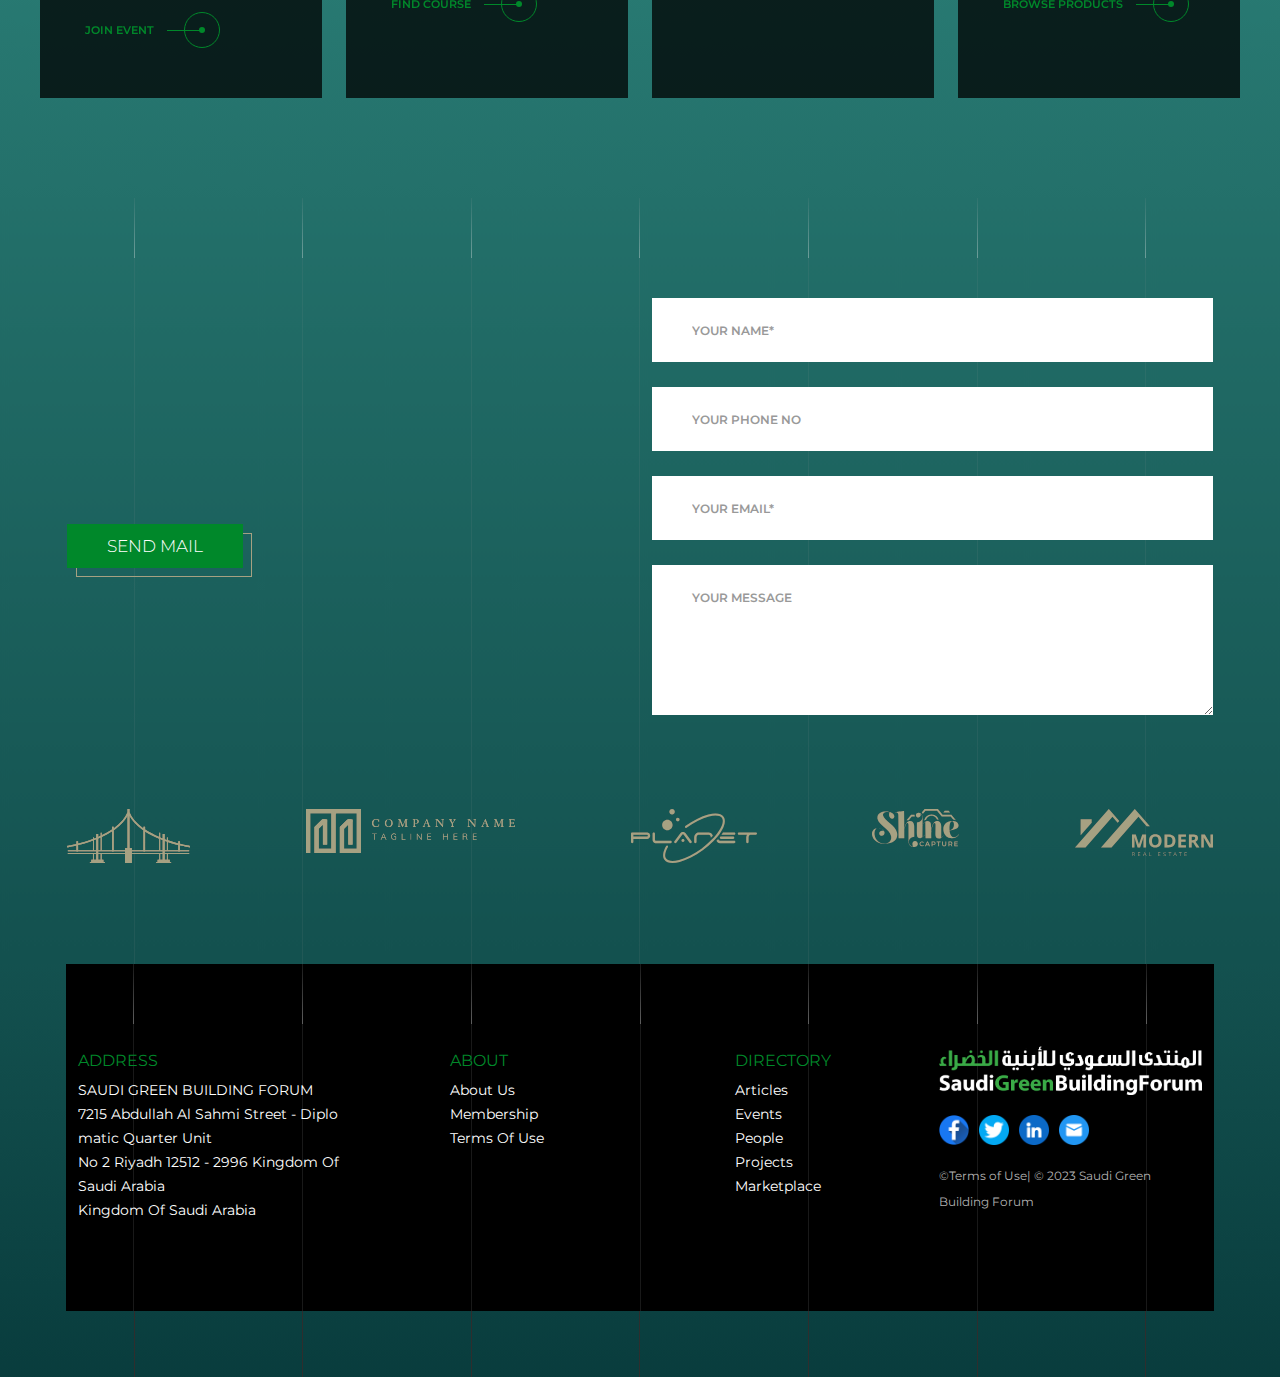
==== commit 7dbccd88: "files changed" ====
--- a/index.html
+++ b/index.html
@@ -1,1274 +1,1274 @@
-<!DOCTYPE html>
-<!-- saved from url=(0062)https://wpthemebooster.com/demo/themeforest/html/mrittik/dark/ -->
-<html lang="zxx">
-  <head>
-    <meta http-equiv="Content-Type" content="text/html; charset=UTF-8" />
-    <!-- Meta Tags -->
-
-    <meta http-equiv="X-UA-Compatible" content="IE=edge" />
-    <meta
-      name="viewport"
-      content="width=device-width, initial-scale=1, maximum-scale=1, user-scalable=0"
-    />
-    <meta name="description" content="Saudi Green Building Forum" />
-    <meta name="author" content="" />
-
-    <!-- Favicon and touch Icons -->
-    <link
-      href="https://wpthemebooster.com/demo/themeforest/html/mrittik/assets/img/favicon.png"
-      rel="shortcut icon"
-      type="image/png"
-    />
-    <link
-      href="https://wpthemebooster.com/demo/themeforest/html/mrittik/assets/img/apple-touch-icon.png"
-      rel="apple-touch-icon"
-    />
-    <link
-      href="https://wpthemebooster.com/demo/themeforest/html/mrittik/assets/img/apple-touch-icon-72x72.png"
-      rel="apple-touch-icon"
-      sizes="72x72"
-    />
-    <link
-      href="https://wpthemebooster.com/demo/themeforest/html/mrittik/assets/img/apple-touch-icon-114x114.png"
-      rel="apple-touch-icon"
-      sizes="114x114"
-    />
-    <link
-      href="https://wpthemebooster.com/demo/themeforest/html/mrittik/assets/img/apple-touch-icon-144x144.png"
-      rel="apple-touch-icon"
-      sizes="144x144"
-    />
-
-    <!-- Page Title -->
-    <title>SGBF - Saudi Green Building Forum</title>
-
-    <!-- Styles Include -->
-    <link rel="stylesheet" href="./style.css" />
-    <link rel="stylesheet" href="./style.css" />
-    <link
-      rel="stylesheet"
-      href="https://cdnjs.cloudflare.com/ajax/libs/Swiper/4.0.7/css/swiper.min.css"
-    />
-    <link rel="stylesheet" href="https://unpkg.com/aos@2.3.0/dist/aos.css" />
-    <link
-      href="https://cdn.jsdelivr.net/npm/bootstrap@5.3.2/dist/css/bootstrap.min.css"
-      rel="stylesheet"
-      integrity="sha384-T3c6CoIi6uLrA9TneNEoa7RxnatzjcDSCmG1MXxSR1GAsXEV/Dwwykc2MPK8M2HN"
-      crossorigin="anonymous"
-    />
-    <link
-      href="https://cdn.jsdelivr.net/npm/bootstrap-icons/font/bootstrap-icons.css"
-      rel="stylesheet"
-    />
-  </head>
-
-  <body
-    class="bg-dark"
-    data-aos-easing="ease-in-out"
-    data-aos-duration="800"
-    data-aos-delay="50"
-  >
-    <div class="mob-tab-screen mt-5" style="display: none">
-      <div class="container">
-        <div class="text-mob text-center text-light fs-1">
-          This website is optimized for desktop screens
-        </div>
-      </div>
-    </div>
-    <div class="desktop-screen">
-      <!-- Preloader -->
-      <!-- <div id="preloader" class="hide">
-        <div class="preloader-inner">
-          <div class="spinner"></div>
-          <div class="loading-text">
-            <span data-preloader-text="M" class="characters">M</span>
-  
-            <span data-preloader-text="R" class="characters">R</span>
-  
-            <span data-preloader-text="I" class="characters">I</span>
-  
-            <span data-preloader-text="T" class="characters">T</span>
-  
-            <span data-preloader-text="T" class="characters">T</span>
-  
-            <span data-preloader-text="I" class="characters">I</span>
-  
-            <span data-preloader-text="K" class="characters">K</span>
-          </div>
-        </div>
-        <div class="hide-loader">Hide Preloader</div>
-      </div> -->
-
-      <!-- Color Mode Switcher -->
-      <div id="mode_switcher">
-        <span><i class="bi bi-moon-fill"></i></span>
-      </div>
-
-      <!-- Cursor Effect -->
-      <div
-        class="pointer bnz-pointer"
-        id="bnz-pointer"
-        style="left: 1669px; top: 46px"
-      ></div>
-
-      <!-- Header -->
-      <header class="header bg-dark sticky">
-        <div class="container">
-          <div
-            class="header_inner d-flex align-items-center justify-content-between"
-          >
-            <div class="logo">
-              <a href="#" class="light_logo"
-                ><img src="./sgbf-logo.png" alt="logo"
-              /></a>
-              <a href="#" class="dark_logo"
-                ><img src="./sgbf-logo_black.png" alt="logo"
-              /></a>
-            </div>
-
-            <div class="mainnav d-none d-lg-block">
-              <ul class="main_menu">
-                <li class="menu-item menu-item-has-children active">
-                  <a href="./Mrittik - Modern Architecture Theme.html">Home</a>
-                </li>
-                <li class="menu-item menu-item-has-children"><a>About</a></li>
-                <li class="menu-item menu-item-has-children">
-                  <a>Membership</a>
-                </li>
-                <li class="menu-item menu-item-has-children"><a>Events</a></li>
-                <li class="menu-item"><a>Contacts</a></li>
-              </ul>
-            </div>
-
-            <div class="header_right_part d-flex align-items-center">
-              <button>
-                <img src="./login.png" alt="" width="25px" /> Login
-              </button>
-            </div>
-          </div>
-        </div>
-      </header>
-
-      <!-- Mobile Responsive Menu -->
-      <div class="mr_menu">
-        <div class="mr_menu_overlay"></div>
-        <button type="button" class="mr_menu_close">
-          <i class="bi bi-x-lg"></i>
-        </button>
-        <div class="logo">
-          <a
-            href="https://wpthemebooster.com/demo/themeforest/html/mrittik/dark/index.html"
-            class="light_logo"
-            ><img src="./logo-light.svg" alt="logo"
-          /></a>
-          <a
-            href="https://wpthemebooster.com/demo/themeforest/html/mrittik/dark/index.html"
-            class="dark_logo"
-            ><img src="./logo-dark.svg" alt="logo"
-          /></a>
-        </div>
-        <!-- Keep this div empty. Logo will come here by JavaScript -->
-        <div class="mr_navmenu">
-          <ul class="main_menu">
-            <li class="menu-item menu-item-has-children active">
-              <a
-                href="https://wpthemebooster.com/demo/themeforest/html/mrittik/dark/index.html"
-                >Home</a
-              >
-              <ul class="sub-menu">
-                <li class="menu-item active">
-                  <a
-                    href="https://wpthemebooster.com/demo/themeforest/html/mrittik/dark/index.html"
-                    >Home One</a
-                  >
-                </li>
-                <li class="menu-item">
-                  <a
-                    href="https://wpthemebooster.com/demo/themeforest/html/mrittik/dark/index-2.html"
-                    >Home Two</a
-                  >
-                </li>
-                <li class="menu-item">
-                  <a
-                    href="https://wpthemebooster.com/demo/themeforest/html/mrittik/dark/index-3.html"
-                    >Home Three</a
-                  >
-                </li>
-                <li class="menu-item">
-                  <a
-                    href="https://wpthemebooster.com/demo/themeforest/html/mrittik/dark/index-4.html"
-                    >Home Four</a
-                  >
-                </li>
-                <li class="menu-item">
-                  <a
-                    href="https://wpthemebooster.com/demo/themeforest/html/mrittik/dark/index-5.html"
-                    >Home Five</a
-                  >
-                </li>
-                <li class="menu-item">
-                  <a
-                    href="https://wpthemebooster.com/demo/themeforest/html/mrittik/dark/index-6.html"
-                    >Home Six</a
-                  >
-                </li>
-                <li class="menu-item">
-                  <a
-                    href="https://wpthemebooster.com/demo/themeforest/html/mrittik/dark/index-7.html"
-                    >Home Seven</a
-                  >
-                </li>
-                <li class="menu-item">
-                  <a
-                    href="https://wpthemebooster.com/demo/themeforest/html/mrittik/dark/index-8.html"
-                    >Home Eight</a
-                  >
-                </li>
-                <li class="menu-item">
-                  <a
-                    href="https://wpthemebooster.com/demo/themeforest/html/mrittik/dark/index-9.html"
-                    >Home Nine</a
-                  >
-                </li>
-                <li class="menu-item">
-                  <a
-                    href="https://wpthemebooster.com/demo/themeforest/html/mrittik/dark/index-10.html"
-                    >Home Ten</a
-                  >
-                </li>
-              </ul>
-              <span class="submenu_opener"
-                ><i class="bi bi-chevron-right"></i
-              ></span>
-            </li>
-            <li class="menu-item menu-item-has-children">
-              <a
-                href="https://wpthemebooster.com/demo/themeforest/html/mrittik/dark/#"
-                >Gallery</a
-              >
-              <ul class="sub-menu">
-                <li class="menu-item">
-                  <a
-                    href="https://wpthemebooster.com/demo/themeforest/html/mrittik/dark/project-1.html"
-                    >Projects One</a
-                  >
-                </li>
-                <li class="menu-item">
-                  <a
-                    href="https://wpthemebooster.com/demo/themeforest/html/mrittik/dark/project-2.html"
-                    >Projects Two</a
-                  >
-                </li>
-                <li class="menu-item">
-                  <a
-                    href="https://wpthemebooster.com/demo/themeforest/html/mrittik/dark/project-3.html"
-                    >Peojects Three</a
-                  >
-                </li>
-                <li class="menu-item">
-                  <a
-                    href="https://wpthemebooster.com/demo/themeforest/html/mrittik/dark/project-details.html"
-                    >Peoject Details</a
-                  >
-                </li>
-                <li class="menu-item">
-                  <a
-                    href="https://wpthemebooster.com/demo/themeforest/html/mrittik/dark/project-details-2.html"
-                    >Peoject Details Two</a
-                  >
-                </li>
-              </ul>
-              <span class="submenu_opener"
-                ><i class="bi bi-chevron-right"></i
-              ></span>
-            </li>
-            <li class="menu-item menu-item-has-children">
-              <a
-                href="https://wpthemebooster.com/demo/themeforest/html/mrittik/dark/#"
-                >Pages</a
-              >
-              <ul class="sub-menu">
-                <li class="menu-item">
-                  <a
-                    href="https://wpthemebooster.com/demo/themeforest/html/mrittik/dark/about.html"
-                    >About Us</a
-                  >
-                </li>
-                <li class="menu-item menu-item-has-children">
-                  <a
-                    href="https://wpthemebooster.com/demo/themeforest/html/mrittik/dark/#"
-                    >Team</a
-                  >
-                  <ul class="sub-menu">
-                    <li class="menu-item">
-                      <a
-                        href="https://wpthemebooster.com/demo/themeforest/html/mrittik/dark/team.html"
-                        >Our Team</a
-                      >
-                    </li>
-                    <li class="menu-item">
-                      <a
-                        href="https://wpthemebooster.com/demo/themeforest/html/mrittik/dark/team-details.html"
-                        >Team Details</a
-                      >
-                    </li>
-                  </ul>
-                  <span class="submenu_opener"
-                    ><i class="bi bi-chevron-right"></i
-                  ></span>
-                </li>
-                <li class="menu-item menu-item-has-children">
-                  <a
-                    href="https://wpthemebooster.com/demo/themeforest/html/mrittik/dark/#"
-                    >Services</a
-                  >
-                  <ul class="sub-menu">
-                    <li class="menu-item">
-                      <a
-                        href="https://wpthemebooster.com/demo/themeforest/html/mrittik/dark/service-1.html"
-                        >Service One</a
-                      >
-                    </li>
-                    <li class="menu-item">
-                      <a
-                        href="https://wpthemebooster.com/demo/themeforest/html/mrittik/dark/service-2.html"
-                        >Service Two</a
-                      >
-                    </li>
-                    <li class="menu-item">
-                      <a
-                        href="https://wpthemebooster.com/demo/themeforest/html/mrittik/dark/service-details.html"
-                        >Service Details</a
-                      >
-                    </li>
-                  </ul>
-                  <span class="submenu_opener"
-                    ><i class="bi bi-chevron-right"></i
-                  ></span>
-                </li>
-                <li class="menu-item menu-item-has-children">
-                  <a href="https://wpthemebooster.com/demo/themeforest/html/mrittik/dark/#">Shop</a>
-                  <ul class="sub-menu">
-                    <li class="menu-item">
-                      <a
-                        href="https://wpthemebooster.com/demo/themeforest/html/mrittik/dark/shop-1.html"
-                        >Shop One</a
-                      >
-                    </li>
-                    <li class="menu-item">
-                      <a
-                        href="https://wpthemebooster.com/demo/themeforest/html/mrittik/dark/shop-2.html"
-                        >Shop Two</a
-                      >
-                    </li>
-                    <li class="menu-item">
-                      <a
-                        href="https://wpthemebooster.com/demo/themeforest/html/mrittik/dark/shop-3.html"
-                        >Shop Three</a
-                      >
-                    </li>
-                    <li class="menu-item">
-                      <a
-                        href="https://wpthemebooster.com/demo/themeforest/html/mrittik/dark/shop-product.html"
-                        >Product Details</a
-                      >
-                    </li>
-                    <li class="menu-item">
-                      <a
-                        href="https://wpthemebooster.com/demo/themeforest/html/mrittik/dark/shop-cart.html"
-                        >Shop Cart</a
-                      >
-                    </li>
-                    <li class="menu-item">
-                      <a
-                        href="https://wpthemebooster.com/demo/themeforest/html/mrittik/dark/shop-checkout.html"
-                        >Checkout</a
-                      >
-                    </li>
-                    <li class="menu-item">
-                      <a
-                        href="https://wpthemebooster.com/demo/themeforest/html/mrittik/dark/login.html"
-                        >Login</a
-                      >
-                    </li>
-                  </ul>
-                  <span class="submenu_opener"><i class="bi bi-chevron-right"></i
-                  ></span>
-                </li>
-                <li class="menu-item">
-                  <a
-                    href="https://wpthemebooster.com/demo/themeforest/html/mrittik/dark/404.html">404 Page</a>
-                </li>
-                <li class="menu-item">
-                  <a href="https://wpthemebooster.com/demo/themeforest/html/mrittik/dark/coming-soon.html">Coming Soon</a
-                  >
-                </li>
-              </ul>
-              <span class="submenu_opener"
-                ><i class="bi bi-chevron-right"></i
-              ></span>
-            </li>
-            <li class="menu-item">
-              <a href="https://wpthemebooster.com/demo/themeforest/html/mrittik/dark/contact.html">Contacts</a>
-            </li>
-            <li class="menu-item menu-item-has-children">
-              <a href="https://wpthemebooster.com/demo/themeforest/html/mrittik/dark/#">Blog</a>
-              <ul class="sub-menu">
-                <li class="menu-item">
-                  <a href="https://wpthemebooster.com/demo/themeforest/html/mrittik/dark/blog.html">Blog</a>
-                </li>
-                <li class="menu-item">
-                  <a href="https://wpthemebooster.com/demo/themeforest/html/mrittik/dark/blog-details.html">Blog Details</a>
-                </li>
-              </ul>
-              <span class="submenu_opener"><i class="bi bi-chevron-right"></i></span>
-            </li>
-          </ul>
-        </div>
-        <!-- Keep this div empty. Menu will come here by JavaScript -->
-
-        <!-- Footer-->
-        <footer class="footer p-0">
-          <div class="footer_inner pb-0">
-            <div
-              class="footer_elements d-flex align-items-center justify-content-center"
-            >
-              <div class="footer_elements_inner">
-                <div class="footer_social">
-                  <ul class="social_list justify-content-center">
-                    <li class="facebook">
-                      <a
-                        href="https://wpthemebooster.com/demo/themeforest/html/mrittik/dark/#"
-                        ><i class="bi bi-facebook"></i
-                      ></a>
-                    </li>
-                    <li class="twitter">
-                      <a
-                        href="https://wpthemebooster.com/demo/themeforest/html/mrittik/dark/#"
-                        ><i class="bi bi-twitter"></i
-                      ></a>
-                    </li>
-                    <li class="instagram">
-                      <a
-                        href="https://wpthemebooster.com/demo/themeforest/html/mrittik/dark/#"
-                        ><i class="bi bi-instagram"></i
-                      ></a>
-                    </li>
-                    <li class="youbetube">
-                      <a
-                        href="https://wpthemebooster.com/demo/themeforest/html/mrittik/dark/#"
-                        ><i class="bi bi-youtube"></i
-                      ></a>
-                    </li>
-                  </ul>
-                </div>
-                <div class="terms_condition">
-                  <ul>
-                    <li>
-                      <a
-                        href="https://wpthemebooster.com/demo/themeforest/html/mrittik/dark/#"
-                        >Terms</a
-                      >
-                    </li>
-                    <li>
-                      <a
-                        href="https://wpthemebooster.com/demo/themeforest/html/mrittik/dark/#"
-                        >Condition</a
-                      >
-                    </li>
-                    <li>
-                      <a
-                        href="https://wpthemebooster.com/demo/themeforest/html/mrittik/dark/#"
-                        >Policy</a
-                      >
-                    </li>
-                  </ul>
-                </div>
-                <div class="copyright">
-                  <p>Mrittik 2023. All Rights Reserved</p>
-                </div>
-              </div>
-            </div>
-          </div>
-        </footer>
-      </div>
-
-      <div class="aside_info_wrapper">
-        <button class="aside_close">
-            <i class="bi bi-x-lg"></i>
-        </button>
-        <div class="aside_logo">
-          <a href="#" class="light_logo"
-            ><img src=".logo-light-lg.svg" alt="logo"
-          /></a>
-          <a href="#" class="dark_logo"
-            ><img src=".logo-dark-lg.svg" alt="logo"
-          /></a>
-        </div>
-        <div class="aside_info_inner">
-          <p>
-            Mrittik Architects is a full-service design firm providing
-            architecture architecture.
-          </p>
-
-          <div class="aside_info_inner_box">
-            <h5>Contact Info</h5>
-            <p>+123 456 789 33</p>
-            <p>
-              3 Madison Street, NY <br />
-              United States of America
-            </p>
-            <p>mrittikarch@gmail.com</p>
-
-            <h5>Office Address</h5>
-            <p>
-              +Time Square, New York <br />
-              USA, 3454
-            </p>
-          </div>
-          <div class="social_sites">
-            <ul class="d-flex align-items-center justify-content-center">
-              <li>
-                <a href="#"><i class="bi bi-facebook"></i></a>
-              </li>
-              <li>
-                <a href="#"><i class="bi bi-twitter"></i></a>
-              </li>
-              <li>
-                <a href="#"><i class="bi bi-instagram"></i></a>
-              </li>
-              <li>
-                <a href="#"><i class="bi bi-youtube"></i></a>
-              </li>
-            </ul>
-          </div>
-        </div>
-      </div>
-
-      <!-- Main Wrapper-->
-      <main class="wrapper">
-       <section class="carousel-section">
-        <div class="slider-main-menu">
-         <div class="content_video">
-          <video autoplay muted loop class="first_video">
-            <source src="./Sequence01.mp4" type="video/mp4" />
-          </video>
-         </div>
-          <div class="carousel-content">
-            <div class="label-text">
-              <h1 class="mt-4 fs-2 text-center" data-aos="fade-right">
-                <a>Be a Green leader in Saudi</a>
-              </h1>
-              <hr style=" color: #fff;    
-              border-top: 2px solid;
-              opacity: 1;">
-              <p class="text-center pt-3" data-aos="fade-right">
-                Create a free account get the latest news,
-                register for an event, document your project/
-                products, and begin the process of becoming a
-                member.
-              </p>
-              <div
-              class="btn_group aos-init aos-animate text-center ms-auto me-auto d-flex justify-content-center mt-5"
-              data-aos="fade-down"
-              data-aos-duration="1000"
-            >
-              <a href="#" class="btn gray detail-btn">View Detail</a>
-            </div>
-            </div>
-        </div>
-        </div>
-       </section>
-
-        <section class="about bg-dark-100 about-second-section2">
-            <div class="row align-items-center">
-                <div class="about_image">
-                  <div class="bg-about-2"></div>
-                  <img
-                    src="./e1.svg"
-                    alt="About"
-                    data-aos="fade-down"
-                    data-aos-duration="1000"
-                    class="aos-init aos-animate about-img2"
-                  />
-                  <div class="container about_text_inner2">
-                    <div class="about_text" style="width: 800px;
-                    margin-right: auto;
-                    margin-left: auto;">
-                      <h2 class="text-white" data-aos="fade-up" style="
-                      font-weight: 800;
-                      font-size: 3.5rem;">
-                        The leading voice for Green in the Arab world.
-                      </h2>
-                      <hr style=" color: #00882A;    
-                      border-top: 2px solid;
-                      opacity: 1;">
-                      <p data-aos="fade-up" class="text-white pt-4 pb-3 " style="font-size: 19px; word-spacing: 1px;">
-                        Our Mission Is To Inspire People And Honor Places That Are
-                        The Blessings Of Our Nation’s Legacy.
-                      </p>
-                      <div
-                      class="btn_group aos-init aos-animate mt-5 pb-5"
-                      data-aos="fade-down"
-                      data-aos-duration="1000"
-                    >
-                      <a href="#" class="btn gray detail-btn">Read More</a>
-                    </div>
-                    </div>
-                   
-                  </div>     
-                </div>
-              <div class="mission-goals-section2">
-                <div class="container">
-                  <div class="row card-row">
-                  <div class="col-lg-5 col-md-6 col-sm-6 col-xs-12 container_foto ps-0 pe-0">
-                   <article class="text-left">
-                      <h2>Our <br> Mission</h2>
-                      <hr style=" color: #00882A;    
-                    border-top: 2px solid;
-                    opacity: 1;">
-                      <h4>To inspire people and honor places that are the
-                        blessings of our nation’s legacy, extended by green
-                        missionfor safety, health and welfare of the
-                        humanity in the built-environment.</h4>
-                   </article>
-                   <img src="./mission.jpg" alt="">
-                </div>
-                <div class="col-lg-5 col-md-6 col-sm-6 col-xs-12 container_foto ps-0 pe-0">
-                   <article class="text-left">
-                      <h2>Our<br> Goals </h2>
-                      <hr style=" color: #00882A;    
-                      border-top: 2px solid;
-                      opacity: 1;">
-                      <h4>Designed to demonstrate Saudi Arabia’s capacity and
-                        the world efforts through its national and
-                        international policies for the environmental impact
-                        of the built environment from generation to
-                        generation.</h4>
-                   </article>
-                   <img src="./goal-3.jpg" alt="">
-                </div>
-                  </div>
-              </div>
-            </div>
-          
-            <div class="objective" style="position: absolute;
-            z-index: 999;
-            bottom: 85px;">
-              <div class="container">
-           <div style="width: 830px; ">
-            <h2 class="text-white pt-5" data-aos="fade-up" style="
-            font-weight: 800;
-            font-size: 3.5rem;
-            ">
-              Our Objective
-            </h2>
-            <hr style=" color: #00882A;    
-            border-top: 2px solid;
-            opacity: 1;">
-                <ul class="objective-ul">
-                  <li>Demonstrating the efforts of the Kingdom of Saudi Arabia and the Arab world towards sustainable development.</li>
-                  <li>Leading the change to achieve the Sustainable Development Goals.</li>
-                  <li>Assigning the principles. meghodaligues and applications of green buildings and sustainability.</li>
-                  <li>Empowering people, decent work and equality in the sectors of sustainable development. </li>
-                  <li>Preparing and issuing technical studies induced by digital databasing.</li>
-                  <li>Highlight the importance of responsible consumption and production practices. </li>
-                  <li>Acknowledging strong institutions, issuing, certification/ rating marks for excellence by saaf®️. </li>
-                  <li>Enhancing mutual partnerships and representation with national and international bodies, councils and committees.</li>
-                </ul>
-           </div>
-           </div>
-            </div>
-            </div>
-        </section>
-
-
-
-
-
-
-
-        <section class="highlight_banner bg-dark-200">
-          <div class="container">
-            <div
-              class="row justify-content-center aos-init aos-animate mb-5"
-              data-aos="flip-up"
-              data-aos-duration="500"
-            >
-              <div class="col-lg-11 p-lg-0">
-                <p class="about_para text-center" data-aos="fade-up">
-                  <span><a href="#">The saaf®</a></span> Certification Program
-                </p>
-                <p class="about_para2 text-center pt-4" data-aos="fade-up">
-                  A global trademark namly saaf® and labeling system for people,
-                  projects and products measuers energy, water, infrastracture,
-                  material waste and human experience.
-                </p>
-              </div>
-            </div>
-            <div class="row pt-5">
-              <div class="col">
-                <div class="funfacts_inner">
-                  <div class="funfact2 d-flex align-items-center">
-                    <div class="fun_img">
-                      <a href="#" class="light_logo"
-                        ><img src="./fact-1.png" alt="logo"
-                      /></a>
-                    </div>
-                    <div class="funfact_content">
-                      <p>Events</p>
-                      <div class="d-flex align-items-center">
-                        <h2 class="fun-number">120</h2>
-                      </div>
-                    </div>
-                  </div>
-                  <div class="funfact2 d-flex align-items-center">
-                    <div class="fun_img">
-                      <img src="./fact-2.png" alt="img" />
-                    </div>
-                    <div class="funfact_content">
-                      <p>Green Projects</p>
-                      <div class="d-flex align-items-center">
-                        <h2 class="fun-number">210</h2>
-                        <span>+</span>
-                      </div>
-                    </div>
-                  </div>
-                  <div class="funfact2 d-flex align-items-center">
-                    <div class="fun_img">
-                      <img src="./fact-3.png" alt="img" />
-                    </div>
-                    <div class="funfact_content">
-                      <p>Green Professionals</p>
-                      <div class="d-flex align-items-center">
-                        <h2 class="fun-number">15</h2>
-                      </div>
-                    </div>
-                  </div>
-                  <div class="funfact2 d-flex align-items-center">
-                    <div class="fun_img">
-                      <img src="./fact-4.png" alt="img" />
-                    </div>
-                    <div class="funfact_content">
-                      <p>Green Articles</p>
-                      <div class="d-flex align-items-center">
-                        <h2 class="fun-number">62</h2>
-                      </div>
-                    </div>
-                  </div>
-                </div>
-              </div>
-            </div>
-          </div>
-        </section>
-
-        <section class="running_projects">
-          <!-- Section Grid Lines -->
-          <ul class="grid_lines d-none d-md-flex justify-content-between">
-            <li class="grid_line"></li>
-            <li class="grid_line"></li>
-            <li class="grid_line"></li>
-            <li class="grid_line"></li>
-            <li class="grid_line"></li>
-            <li class="grid_line"></li>
-            <li class="grid_line"></li>
-          </ul>
-          <div class="large_font">
-            <h2
-              class="floating_element text-dark-200 d-flex justify-content-center aos-init aos-animate"
-              data-aos="fade-right"
-              data-aos-duration="1000"
-            >
-              Upcoming
-            </h2>
-          </div>
-          <div class="container">
-            <div class="row justify-content-between">
-              <div class="col-lg-5 col-md-5 col-sm-5">
-                <div class="left_part">
-                  <div
-                    class="grid-item aos-init aos-animate"
-                    data-aos="fade-right"
-                    data-aos-duration="1000"
-                  >
-                    <div class="thumb">
-                      <img class="item_image" src="./conference1.jpeg" alt="img" />
-                      <div class="works-info">
-                        <div class="label-text">
-                          <h6><a>Conference</a></h6>
-                          <h5>
-                            <a>Attending Conference Of Youth (coy18) And Cop28</a>
-                          </h5>
-                          <p>Deadline: 2023-11-16T20:00:00.000Z</p>
-                          <p>Register today for HLPF 2019.</p>
-                          <div class="details_link pt-2">
-                            <a href="#">
-                              <span class="link_text">Learn More</span>
-                              <span class="link_icon">
-                                <span class="line"></span>
-                                <span class="circle"></span>
-                                <span class="dot"></span>
-                              </span>
-                            </a>
-                          </div>
-                        </div>
-                      </div>
-                    </div>
-                  </div>
-                </div>
-              </div>
-
-              <div class="col-lg-5 col-md-5 col-sm-5">
-                <div class="right_part">
-                  <div
-                    class="grid-item aos-init aos-animate"
-                    data-aos="fade-left"
-                    data-aos-duration="1000"
-                  >
-                    <div class="thumb">
-                      <img class="item_image" src="./conference6.jpg" alt="img" />
-                      <div class="works-info">
-                        <div class="label-text">
-                          <h6><a>Workshop</a></h6>
-                          <h5><a>Debitis Incidunt Qu </a></h5>
-                          <p>Deadline: 13 July 2023 at 2:00 am</p>
-                          <p>Register today for HLPF 2019.</p>
-                          <div class="details_link pt-2">
-                            <a href="#">
-                              <span class="link_text">Learn More</span>
-                              <span class="link_icon">
-                                <span class="line"></span>
-                                <span class="circle"></span>
-                                <span class="dot"></span>
-                              </span>
-                            </a>
-                          </div>
-                        </div>
-                      </div>
-                    </div>
-                  </div>
-                  <div
-                    class="grid-item aos-init aos-animate active"
-                    data-aos="fade-left"
-                    data-aos-duration="1500"
-                  >
-                    <div class="thumb">
-                      <img class="item_image" src="./confernce7.jpg" alt="img" />
-                      <div class="works-info">
-                        <div class="label-text">
-                          <h6><a>Conference</a></h6>
-                          <h5><a>Localizing Sustainable Development Goals</a></h5>
-                          <p>Deadline:19 December 2023 at 9:00 pm</p>
-                          <p>Register today for HLPF 2020.</p>
-                          <div class="details_link pt-2">
-                            <a href="#">
-                              <span class="link_text">Learn More</span>
-                              <span class="link_icon">
-                                <span class="line"></span>
-                                <span class="circle"></span>
-                                <span class="dot"></span>
-                              </span>
-                            </a>
-                          </div>
-                        </div>
-                      </div>
-                    </div>
-                  </div>
-                </div>
-              </div>
-            </div>
-          </div>
-        </section>
-
-
-        <section class="blog pt-lg bg-dark-100">
-          <div class="large_font">
-            <h2
-              class="floating_element text-dark-200 d-flex justify-content-center"
-            >
-              We Do
-            </h2>
-          </div>
-          <div class="container-fluid">
-            <div class="section-header text-center has_line">
-              <h2 class="text-white" data-aos="fade-up">WHAT WE DO</h2>
-            </div>
-            <div class="row">
-              <div class="col-lg-3 col-md-6">
-                <div class="blog_post mb-0">
-                  <img src="./conference.jpg" alt="img" />
-                  <div class="blog_content">
-                    <h2 class="post-count">01</h2>
-                    <div class="meta">
-                      <time class="text-olive" datetime="2022-10-20"
-                        >OCTOBER 20, 2022</time
-                      >
-                    </div>
-                    <h5><a class="text-white">CONFERENCE</a></h5>
-                    <p>
-                      Join us, at all events worldwide that identify the
-                      emerging investment, business, and employment
-                      opportunities in Saudi Arabia.
-                    </p>
-                    <div class="details_link">
-                      <a href="#"
-                        ><span class="link_text">Join Event</span>
-                        <span class="link_icon"
-                          ><span class="line"></span>
-                          <span class="circle"></span
-                          ><span class="dot"></span></span
-                      ></a>
-                    </div>
-                  </div>
-                </div>
-              </div>
-              <div class="col-lg-3 col-md-6">
-                <div class="blog_post mb-0">
-                  <img src="./education.jpg" alt="img" />
-                  <div class="blog_content">
-                    <h2 class="post-count">02</h2>
-                    <div class="meta">
-                      <time class="text-olive" datetime="2022-10-20"
-                        >OCTOBER 20, 2022</time
-                      >
-                    </div>
-                    <h5><a class="text-white">EDUCATION</a></h5>
-                    <p>
-                      Learn cutting edge techniques from fellow professionals in
-                      the field of architecture, engineering and construction.
-                    </p>
-                    <div class="details_link">
-                      <a href="#"
-                        ><span class="link_text">Find Course</span>
-                        <span class="link_icon"
-                          ><span class="line"></span>
-                          <span class="circle"></span
-                          ><span class="dot"></span></span
-                      ></a>
-                    </div>
-                  </div>
-                </div>
-              </div>
-              <div class="col-lg-3 col-md-6">
-                <div class="blog_post mb-0">
-                  <img src="./projects.jpg" alt="img" />
-                  <div class="blog_content">
-                    <h2 class="post-count">03</h2>
-                    <div class="meta">
-                      <time class="text-olive" datetime="2022-10-20"
-                        >OCTOBER 20, 2022</time
-                      >
-                    </div>
-                    <h5><a class="text-white">PROJECTS</a></h5>
-                    <p>
-                      Check out Green projects in your region and beyond that
-                      are seeking or achieved all levels of Green certification.
-                    </p>
-                    <div class="details_link">
-                      <a href="#"
-                        ><span class="link_text">Explore Projects</span>
-                        <span class="link_icon"
-                          ><span class="line"></span>
-                          <span class="circle"></span
-                          ><span class="dot"></span></span
-                      ></a>
-                    </div>
-                  </div>
-                </div>
-              </div>
-              <div class="col-lg-3 col-md-6">
-                <div class="blog_post mb-0">
-                  <img src="./marketplace.jpg" alt="img" />
-                  <div class="blog_content">
-                    <h2 class="post-count">04</h2>
-                    <div class="meta">
-                      <time class="text-olive" datetime="2022-10-20"
-                        >OCTOBER 20, 2022</time
-                      >
-                    </div>
-                    <h5><a class="text-white">MARKETPLACE</a></h5>
-                    <p>
-                      View a network of like minded professionals and
-                      organizations who specialize in Green and high-performance
-                      services and products.
-                    </p>
-                    <div class="details_link">
-                      <a href="#"
-                        ><span class="link_text">Browse Products</span>
-                        <span class="link_icon"
-                          ><span class="line"></span>
-                          <span class="circle"></span
-                          ><span class="dot"></span></span
-                      ></a>
-                    </div>
-                  </div>
-                </div>
-              </div>
-            </div>
-          </div>
-        </section>
-
-        <section class="contact_us bg-dark-200">
-          <div class="container">
-            <div class="row justify-content-between">
-              <div class="col-lg-5">
-                <div class="section-header">
-                  <h2
-                    class="text-white text-uppercase mb-4"
-                    data-aos="fade-right"
-                  >
-                    BECOME A MEMBER TODAY
-                  </h2>
-                  <p class="$gray-600 join-para text-white" data-aos="fade-right">
-                    Join the leading green building community in the arab world.
-                  </p>
-                  <div class="btn_group pt-4">
-                    <button type="submit" class="btn olive detail-btn">Send Mail</button>
-                  </div>
-                </div>
-              </div>
-              <div class="col-lg-6">
-                <div class="home_contact">
-                  <form action="" method="POST">
-                    <input
-                      class="form-control form-control-lg"
-                      name="name"
-                      id="name"
-                      type="text"
-                      placeholder="Your Name*"
-                      required=""
-                      aria-label=".form-control-lg example"
-                    />
-                    <input
-                      class="form-control form-control-lg"
-                      name="phone"
-                      id="phone"
-                      type="number"
-                      placeholder="Your Phone No"
-                      aria-label=".form-control-lg example"
-                    />
-                    <input
-                      class="form-control form-control-lg"
-                      name="email"
-                      id="email"
-                      type="email"
-                      placeholder="Your Email*"
-                      required=""
-                      aria-label=".form-control-lg example"
-                    />
-                    <textarea
-                      class="form-control pt-4"
-                      name="message"
-                      id="message"
-                      placeholder="Your Message"
-                      rows="3"
-                    ></textarea>
-                  </form>
-                </div>
-              </div>
-            </div>
-
-            <!-- Clients Logo -->
-            <div class="partner_flex">
-              <div class="partner_content">
-                <img src="./5.svg" alt="img" />
-                <img src="./55.svg" alt="img" />
-              </div>
-              <div class="partner_content">
-                <img src="./2.svg" alt="img" />
-                <img src="./22.svg" alt="img" />
-              </div>
-              <div class="partner_content">
-                <img src="./4.svg" alt="img" />
-                <img src="./44.svg" alt="img" />
-              </div>
-              <div class="partner_content">
-                <img src="./1.svg" alt="img" />
-                <img src="./11.svg" alt="img" />
-              </div>
-              <div class="partner_content">
-                <img src="./3.svg" alt="img" />
-                <img src="./33.svg" alt="img" />
-              </div>
-            </div>
-          </div>
-
-          <!-- Section Grid Lines -->
-          <ul class="grid_lines d-none d-md-flex justify-content-between">
-            <li class="grid_line"></li>
-            <li class="grid_line"></li>
-            <li class="grid_line"></li>
-            <li class="grid_line"></li>
-            <li class="grid_line"></li>
-            <li class="grid_line"></li>
-            <li class="grid_line"></li>
-          </ul>
-        </section>
-      </main>
-
-      <!-- Footer-->
-      <footer class="footer bg-dark-200 box_padding">
-        <div class="footer_inner bg-black">
-          <div class="container">
-            <div class="row">
-              <div class="col-lg-3 col-md-5 col-sm-5">
-                <div class="communication">
-                  <div class="info_body">
-                    <h6>ADDRESS</h6>
-                    <h5>
-                      SAUDI GREEN BUILDING FORUM <br />
-                      7215 Abdullah Al Sahmi Street - Diplomatic Quarter Unit
-                      <br />
-                      No 2 Riyadh 12512 - 2996 Kingdom Of Saudi Arabia <br />
-                      Kingdom Of Saudi Arabia
-                    </h5>
-                  </div>
-                </div>
-              </div>
-
-              <div
-                class="col-lg-3 col-md-5 col-sm-5 d-flex justify-content-center"
-              >
-                <div class="communication">
-                  <div class="info_body">
-                    <h6>ABOUT</h6>
-                    <h5>About Us</h5>
-                    <h5>Membership</h5>
-                    <h5>Terms Of Use</h5>
-                  </div>
-                </div>
-              </div>
-
-              <div
-                class="col-lg-3 col-md-5 col-sm-5 d-flex justify-content-center"
-              >
-                <div class="communication">
-                  <div class="info_body">
-                    <h6>DIRECTORY</h6>
-                    <h5>Articles</h5>
-                    <h5>Events</h5>
-                    <h5>People</h5>
-                    <h5>Projects</h5>
-                    <h5>Marketplace</h5>
-                  </div>
-                </div>
-              </div>
-
-              <div class="col-lg-3 col-md-5 col-sm-5">
-                <div
-                  class="footer_elements d-flex align-items-center justify-content-end"
-                >
-                  <div class="footer_elements_inner">
-                    <div class="footer_logo">
-                      <a href="#" class="light_logo"
-                        ><img src="./sgbf-logo.png" alt="logo"
-                      /></a>
-                    </div>
-                    <div class="footer_social">
-                      <ul class="social_list">
-                        <li class="facebook">
-                          <a><img src="./facebook.png" alt="" /></a>
-                        </li>
-                        <li class="twitter">
-                          <a><img src="./twitter.png" alt="" /></a>
-                        </li>
-                        <li class="instagram">
-                          <a><img src="./linkedin.png" alt="" /></a>
-                        </li>
-                        <li class="youbetube">
-                          <a><img src="./mail.png" alt="" /></a>
-                        </li>
-                      </ul>
-                    </div>
-                    <!-- <div class="terms_condition">
-                                          <ul>
-                                              <li><a href="https://wpthemebooster.com/demo/themeforest/html/mrittik/dark/#">Terms</a></li>
-                                              <li><a href="https://wpthemebooster.com/demo/themeforest/html/mrittik/dark/#">Condition</a></li>
-                                              <li><a href="https://wpthemebooster.com/demo/themeforest/html/mrittik/dark/#">Policy</a></li>
-                                          </ul>
-                                      </div> -->
-                    <div class="copyright">
-                      <p>©Terms of Use| © 2023 Saudi Green Building Forum</p>
-                    </div>
-                  </div>
-                </div>
-              </div>
-            </div>
-          </div>
-
-          <!-- Section Grid Lines -->
-          <ul class="grid_lines d-none d-md-flex justify-content-between">
-            <li class="grid_line"></li>
-            <li class="grid_line"></li>
-            <li class="grid_line"></li>
-            <li class="grid_line"></li>
-            <li class="grid_line"></li>
-            <li class="grid_line"></li>
-            <li class="grid_line"></li>
-          </ul>
-        </div>
-      </footer>
-
-      <!-- <div class="totop">
-              <a>UP</a>
-          </div> -->
-
-      <!-- Section Grid Lines -->
-      <ul class="grid_lines d-none d-md-flex justify-content-between">
-        <li class="grid_line"></li>
-        <li class="grid_line"></li>
-        <li class="grid_line"></li>
-        <li class="grid_line"></li>
-        <li class="grid_line"></li>
-        <li class="grid_line"></li>
-        <li class="grid_line"></li>
-      </ul>
-    </div>
-    <script>
-      AOS.init({
-        duration: 1200,
-      })
-    </script>
-
-    <!-- Core JS -->
-    <script src="./jquery-3.6.0.min.js"></script>
-
-    <!-- Swiper for Slider Type -->
-    <script src="./swiper-bundle.min.js"></script>
-
-    <!-- Funfacts -->
-    <script src="./funfacts.js"></script>
-
-    <script
-      src="https://cdn.jsdelivr.net/npm/bootstrap@5.3.2/dist/js/bootstrap.bundle.min.js"
-      integrity="sha384-C6RzsynM9kWDrMNeT87bh95OGNyZPhcTNXj1NW7RuBCsyN/o0jlpcV8Qyq46cDfL"
-      crossorigin="anonymous"
-    ></script>
-
-    <script src="https://cdnjs.cloudflare.com/ajax/libs/jquery/3.4.1/jquery.min.js"></script>
-    <script src="https://cdnjs.cloudflare.com/ajax/libs/Swiper/4.5.1/js/swiper.min.js"></script>
-    <script src="./swiper-bundle.min.js"></script>
-    <script src="./bootstrap.bundle.min.js"></script>
-    <script src="./custom_script.js"></script>
-    <!-- Portfolio -->
-    <script src="./isotope.pkgd.min.js"></script>
-    <script src="./imagesloaded.pkgd.min.js"></script>
-    <script src="./packery-mode.pkgd.js"></script>
-    <script src="./tilt.jquery.js"></script>
-    <script src="./isotope-init.js"></script>
-
-    <!-- Cursor Effect -->
-    <script src="./cursor-effect.js"></script>
-
-    <!-- Select2 -->
-    <script src="./select2.min.js"></script>
-
-    <!-- AOS effect JS -->
-    <script src="./aos.js"></script>
-
-    <!-- Theme Custom JS -->
-    <script src="./theme.js"></script>
-
-    <script src="https://unpkg.com/aos@2.3.0/dist/aos.js"></script>
-  </body>
-</html>
+<!DOCTYPE html>
+<!-- saved from url=(0062)https://wpthemebooster.com/demo/themeforest/html/mrittik/dark/ -->
+<html lang="zxx">
+  <head>
+    <meta http-equiv="Content-Type" content="text/html; charset=UTF-8" />
+    <!-- Meta Tags -->
+
+    <meta http-equiv="X-UA-Compatible" content="IE=edge" />
+    <meta
+      name="viewport"
+      content="width=device-width, initial-scale=1, maximum-scale=1, user-scalable=0"
+    />
+    <meta name="description" content="Saudi Green Building Forum" />
+    <meta name="author" content="" />
+
+    <!-- Favicon and touch Icons -->
+    <link
+      href="https://wpthemebooster.com/demo/themeforest/html/mrittik/assets/img/favicon.png"
+      rel="shortcut icon"
+      type="image/png"
+    />
+    <link
+      href="https://wpthemebooster.com/demo/themeforest/html/mrittik/assets/img/apple-touch-icon.png"
+      rel="apple-touch-icon"
+    />
+    <link
+      href="https://wpthemebooster.com/demo/themeforest/html/mrittik/assets/img/apple-touch-icon-72x72.png"
+      rel="apple-touch-icon"
+      sizes="72x72"
+    />
+    <link
+      href="https://wpthemebooster.com/demo/themeforest/html/mrittik/assets/img/apple-touch-icon-114x114.png"
+      rel="apple-touch-icon"
+      sizes="114x114"
+    />
+    <link
+      href="https://wpthemebooster.com/demo/themeforest/html/mrittik/assets/img/apple-touch-icon-144x144.png"
+      rel="apple-touch-icon"
+      sizes="144x144"
+    />
+
+    <!-- Page Title -->
+    <title>SGBF - Saudi Green Building Forum</title>
+
+    <!-- Styles Include -->
+    <link rel="stylesheet" href="./style.css" />
+    <link rel="stylesheet" href="./style.css" />
+    <link
+      rel="stylesheet"
+      href="https://cdnjs.cloudflare.com/ajax/libs/Swiper/4.0.7/css/swiper.min.css"
+    />
+    <link rel="stylesheet" href="https://unpkg.com/aos@2.3.0/dist/aos.css" />
+    <link
+      href="https://cdn.jsdelivr.net/npm/bootstrap@5.3.2/dist/css/bootstrap.min.css"
+      rel="stylesheet"
+      integrity="sha384-T3c6CoIi6uLrA9TneNEoa7RxnatzjcDSCmG1MXxSR1GAsXEV/Dwwykc2MPK8M2HN"
+      crossorigin="anonymous"
+    />
+    <link
+      href="https://cdn.jsdelivr.net/npm/bootstrap-icons/font/bootstrap-icons.css"
+      rel="stylesheet"
+    />
+  </head>
+
+  <body
+    class="bg-dark"
+    data-aos-easing="ease-in-out"
+    data-aos-duration="800"
+    data-aos-delay="50"
+  >
+    <div class="mob-tab-screen mt-5" style="display: none">
+      <div class="container">
+        <div class="text-mob text-center text-light fs-1">
+          This website is optimized for desktop screens
+        </div>
+      </div>
+    </div>
+    <div class="desktop-screen">
+      <!-- Preloader -->
+      <!-- <div id="preloader" class="hide">
+        <div class="preloader-inner">
+          <div class="spinner"></div>
+          <div class="loading-text">
+            <span data-preloader-text="M" class="characters">M</span>
+  
+            <span data-preloader-text="R" class="characters">R</span>
+  
+            <span data-preloader-text="I" class="characters">I</span>
+  
+            <span data-preloader-text="T" class="characters">T</span>
+  
+            <span data-preloader-text="T" class="characters">T</span>
+  
+            <span data-preloader-text="I" class="characters">I</span>
+  
+            <span data-preloader-text="K" class="characters">K</span>
+          </div>
+        </div>
+        <div class="hide-loader">Hide Preloader</div>
+      </div> -->
+
+      <!-- Color Mode Switcher -->
+      <div id="mode_switcher">
+        <span><i class="bi bi-moon-fill"></i></span>
+      </div>
+
+      <!-- Cursor Effect -->
+      <div
+        class="pointer bnz-pointer"
+        id="bnz-pointer"
+        style="left: 1669px; top: 46px"
+      ></div>
+
+      <!-- Header -->
+      <header class="header bg-dark sticky">
+        <div class="container">
+          <div
+            class="header_inner d-flex align-items-center justify-content-between"
+          >
+            <div class="logo">
+              <a href="#" class="light_logo"
+                ><img src="./sgbf-logo.png" alt="logo"
+              /></a>
+              <a href="#" class="dark_logo"
+                ><img src="./sgbf-logo_black.png" alt="logo"
+              /></a>
+            </div>
+
+            <div class="mainnav d-none d-lg-block">
+              <ul class="main_menu">
+                <li class="menu-item menu-item-has-children active">
+                  <a href="./Mrittik - Modern Architecture Theme.html">Home</a>
+                </li>
+                <li class="menu-item menu-item-has-children"><a>About</a></li>
+                <li class="menu-item menu-item-has-children">
+                  <a>Membership</a>
+                </li>
+                <li class="menu-item menu-item-has-children"><a>Events</a></li>
+                <li class="menu-item"><a>Contacts</a></li>
+              </ul>
+            </div>
+
+            <div class="header_right_part d-flex align-items-center">
+              <button>
+                <img src="./login.png" alt="" width="25px" /> Login
+              </button>
+            </div>
+          </div>
+        </div>
+      </header>
+
+      <!-- Mobile Responsive Menu -->
+      <div class="mr_menu">
+        <div class="mr_menu_overlay"></div>
+        <button type="button" class="mr_menu_close">
+          <i class="bi bi-x-lg"></i>
+        </button>
+        <div class="logo">
+          <a
+            href="https://wpthemebooster.com/demo/themeforest/html/mrittik/dark/index.html"
+            class="light_logo"
+            ><img src="./logo-light.svg" alt="logo"
+          /></a>
+          <a
+            href="https://wpthemebooster.com/demo/themeforest/html/mrittik/dark/index.html"
+            class="dark_logo"
+            ><img src="./logo-dark.svg" alt="logo"
+          /></a>
+        </div>
+        <!-- Keep this div empty. Logo will come here by JavaScript -->
+        <div class="mr_navmenu">
+          <ul class="main_menu">
+            <li class="menu-item menu-item-has-children active">
+              <a
+                href="https://wpthemebooster.com/demo/themeforest/html/mrittik/dark/index.html"
+                >Home</a
+              >
+              <ul class="sub-menu">
+                <li class="menu-item active">
+                  <a
+                    href="https://wpthemebooster.com/demo/themeforest/html/mrittik/dark/index.html"
+                    >Home One</a
+                  >
+                </li>
+                <li class="menu-item">
+                  <a
+                    href="https://wpthemebooster.com/demo/themeforest/html/mrittik/dark/index-2.html"
+                    >Home Two</a
+                  >
+                </li>
+                <li class="menu-item">
+                  <a
+                    href="https://wpthemebooster.com/demo/themeforest/html/mrittik/dark/index-3.html"
+                    >Home Three</a
+                  >
+                </li>
+                <li class="menu-item">
+                  <a
+                    href="https://wpthemebooster.com/demo/themeforest/html/mrittik/dark/index-4.html"
+                    >Home Four</a
+                  >
+                </li>
+                <li class="menu-item">
+                  <a
+                    href="https://wpthemebooster.com/demo/themeforest/html/mrittik/dark/index-5.html"
+                    >Home Five</a
+                  >
+                </li>
+                <li class="menu-item">
+                  <a
+                    href="https://wpthemebooster.com/demo/themeforest/html/mrittik/dark/index-6.html"
+                    >Home Six</a
+                  >
+                </li>
+                <li class="menu-item">
+                  <a
+                    href="https://wpthemebooster.com/demo/themeforest/html/mrittik/dark/index-7.html"
+                    >Home Seven</a
+                  >
+                </li>
+                <li class="menu-item">
+                  <a
+                    href="https://wpthemebooster.com/demo/themeforest/html/mrittik/dark/index-8.html"
+                    >Home Eight</a
+                  >
+                </li>
+                <li class="menu-item">
+                  <a
+                    href="https://wpthemebooster.com/demo/themeforest/html/mrittik/dark/index-9.html"
+                    >Home Nine</a
+                  >
+                </li>
+                <li class="menu-item">
+                  <a
+                    href="https://wpthemebooster.com/demo/themeforest/html/mrittik/dark/index-10.html"
+                    >Home Ten</a
+                  >
+                </li>
+              </ul>
+              <span class="submenu_opener"
+                ><i class="bi bi-chevron-right"></i
+              ></span>
+            </li>
+            <li class="menu-item menu-item-has-children">
+              <a
+                href="https://wpthemebooster.com/demo/themeforest/html/mrittik/dark/#"
+                >Gallery</a
+              >
+              <ul class="sub-menu">
+                <li class="menu-item">
+                  <a
+                    href="https://wpthemebooster.com/demo/themeforest/html/mrittik/dark/project-1.html"
+                    >Projects One</a
+                  >
+                </li>
+                <li class="menu-item">
+                  <a
+                    href="https://wpthemebooster.com/demo/themeforest/html/mrittik/dark/project-2.html"
+                    >Projects Two</a
+                  >
+                </li>
+                <li class="menu-item">
+                  <a
+                    href="https://wpthemebooster.com/demo/themeforest/html/mrittik/dark/project-3.html"
+                    >Peojects Three</a
+                  >
+                </li>
+                <li class="menu-item">
+                  <a
+                    href="https://wpthemebooster.com/demo/themeforest/html/mrittik/dark/project-details.html"
+                    >Peoject Details</a
+                  >
+                </li>
+                <li class="menu-item">
+                  <a
+                    href="https://wpthemebooster.com/demo/themeforest/html/mrittik/dark/project-details-2.html"
+                    >Peoject Details Two</a
+                  >
+                </li>
+              </ul>
+              <span class="submenu_opener"
+                ><i class="bi bi-chevron-right"></i
+              ></span>
+            </li>
+            <li class="menu-item menu-item-has-children">
+              <a
+                href="https://wpthemebooster.com/demo/themeforest/html/mrittik/dark/#"
+                >Pages</a
+              >
+              <ul class="sub-menu">
+                <li class="menu-item">
+                  <a
+                    href="https://wpthemebooster.com/demo/themeforest/html/mrittik/dark/about.html"
+                    >About Us</a
+                  >
+                </li>
+                <li class="menu-item menu-item-has-children">
+                  <a
+                    href="https://wpthemebooster.com/demo/themeforest/html/mrittik/dark/#"
+                    >Team</a
+                  >
+                  <ul class="sub-menu">
+                    <li class="menu-item">
+                      <a
+                        href="https://wpthemebooster.com/demo/themeforest/html/mrittik/dark/team.html"
+                        >Our Team</a
+                      >
+                    </li>
+                    <li class="menu-item">
+                      <a
+                        href="https://wpthemebooster.com/demo/themeforest/html/mrittik/dark/team-details.html"
+                        >Team Details</a
+                      >
+                    </li>
+                  </ul>
+                  <span class="submenu_opener"
+                    ><i class="bi bi-chevron-right"></i
+                  ></span>
+                </li>
+                <li class="menu-item menu-item-has-children">
+                  <a
+                    href="https://wpthemebooster.com/demo/themeforest/html/mrittik/dark/#"
+                    >Services</a
+                  >
+                  <ul class="sub-menu">
+                    <li class="menu-item">
+                      <a
+                        href="https://wpthemebooster.com/demo/themeforest/html/mrittik/dark/service-1.html"
+                        >Service One</a
+                      >
+                    </li>
+                    <li class="menu-item">
+                      <a
+                        href="https://wpthemebooster.com/demo/themeforest/html/mrittik/dark/service-2.html"
+                        >Service Two</a
+                      >
+                    </li>
+                    <li class="menu-item">
+                      <a
+                        href="https://wpthemebooster.com/demo/themeforest/html/mrittik/dark/service-details.html"
+                        >Service Details</a
+                      >
+                    </li>
+                  </ul>
+                  <span class="submenu_opener"
+                    ><i class="bi bi-chevron-right"></i
+                  ></span>
+                </li>
+                <li class="menu-item menu-item-has-children">
+                  <a href="https://wpthemebooster.com/demo/themeforest/html/mrittik/dark/#">Shop</a>
+                  <ul class="sub-menu">
+                    <li class="menu-item">
+                      <a
+                        href="https://wpthemebooster.com/demo/themeforest/html/mrittik/dark/shop-1.html"
+                        >Shop One</a
+                      >
+                    </li>
+                    <li class="menu-item">
+                      <a
+                        href="https://wpthemebooster.com/demo/themeforest/html/mrittik/dark/shop-2.html"
+                        >Shop Two</a
+                      >
+                    </li>
+                    <li class="menu-item">
+                      <a
+                        href="https://wpthemebooster.com/demo/themeforest/html/mrittik/dark/shop-3.html"
+                        >Shop Three</a
+                      >
+                    </li>
+                    <li class="menu-item">
+                      <a
+                        href="https://wpthemebooster.com/demo/themeforest/html/mrittik/dark/shop-product.html"
+                        >Product Details</a
+                      >
+                    </li>
+                    <li class="menu-item">
+                      <a
+                        href="https://wpthemebooster.com/demo/themeforest/html/mrittik/dark/shop-cart.html"
+                        >Shop Cart</a
+                      >
+                    </li>
+                    <li class="menu-item">
+                      <a
+                        href="https://wpthemebooster.com/demo/themeforest/html/mrittik/dark/shop-checkout.html"
+                        >Checkout</a
+                      >
+                    </li>
+                    <li class="menu-item">
+                      <a
+                        href="https://wpthemebooster.com/demo/themeforest/html/mrittik/dark/login.html"
+                        >Login</a
+                      >
+                    </li>
+                  </ul>
+                  <span class="submenu_opener"><i class="bi bi-chevron-right"></i
+                  ></span>
+                </li>
+                <li class="menu-item">
+                  <a
+                    href="https://wpthemebooster.com/demo/themeforest/html/mrittik/dark/404.html">404 Page</a>
+                </li>
+                <li class="menu-item">
+                  <a href="https://wpthemebooster.com/demo/themeforest/html/mrittik/dark/coming-soon.html">Coming Soon</a
+                  >
+                </li>
+              </ul>
+              <span class="submenu_opener"
+                ><i class="bi bi-chevron-right"></i
+              ></span>
+            </li>
+            <li class="menu-item">
+              <a href="https://wpthemebooster.com/demo/themeforest/html/mrittik/dark/contact.html">Contacts</a>
+            </li>
+            <li class="menu-item menu-item-has-children">
+              <a href="https://wpthemebooster.com/demo/themeforest/html/mrittik/dark/#">Blog</a>
+              <ul class="sub-menu">
+                <li class="menu-item">
+                  <a href="https://wpthemebooster.com/demo/themeforest/html/mrittik/dark/blog.html">Blog</a>
+                </li>
+                <li class="menu-item">
+                  <a href="https://wpthemebooster.com/demo/themeforest/html/mrittik/dark/blog-details.html">Blog Details</a>
+                </li>
+              </ul>
+              <span class="submenu_opener"><i class="bi bi-chevron-right"></i></span>
+            </li>
+          </ul>
+        </div>
+        <!-- Keep this div empty. Menu will come here by JavaScript -->
+
+        <!-- Footer-->
+        <footer class="footer p-0">
+          <div class="footer_inner pb-0">
+            <div
+              class="footer_elements d-flex align-items-center justify-content-center"
+            >
+              <div class="footer_elements_inner">
+                <div class="footer_social">
+                  <ul class="social_list justify-content-center">
+                    <li class="facebook">
+                      <a
+                        href="https://wpthemebooster.com/demo/themeforest/html/mrittik/dark/#"
+                        ><i class="bi bi-facebook"></i
+                      ></a>
+                    </li>
+                    <li class="twitter">
+                      <a
+                        href="https://wpthemebooster.com/demo/themeforest/html/mrittik/dark/#"
+                        ><i class="bi bi-twitter"></i
+                      ></a>
+                    </li>
+                    <li class="instagram">
+                      <a
+                        href="https://wpthemebooster.com/demo/themeforest/html/mrittik/dark/#"
+                        ><i class="bi bi-instagram"></i
+                      ></a>
+                    </li>
+                    <li class="youbetube">
+                      <a
+                        href="https://wpthemebooster.com/demo/themeforest/html/mrittik/dark/#"
+                        ><i class="bi bi-youtube"></i
+                      ></a>
+                    </li>
+                  </ul>
+                </div>
+                <div class="terms_condition">
+                  <ul>
+                    <li>
+                      <a
+                        href="https://wpthemebooster.com/demo/themeforest/html/mrittik/dark/#"
+                        >Terms</a
+                      >
+                    </li>
+                    <li>
+                      <a
+                        href="https://wpthemebooster.com/demo/themeforest/html/mrittik/dark/#"
+                        >Condition</a
+                      >
+                    </li>
+                    <li>
+                      <a
+                        href="https://wpthemebooster.com/demo/themeforest/html/mrittik/dark/#"
+                        >Policy</a
+                      >
+                    </li>
+                  </ul>
+                </div>
+                <div class="copyright">
+                  <p>Mrittik 2023. All Rights Reserved</p>
+                </div>
+              </div>
+            </div>
+          </div>
+        </footer>
+      </div>
+
+      <div class="aside_info_wrapper">
+        <button class="aside_close">
+            <i class="bi bi-x-lg"></i>
+        </button>
+        <div class="aside_logo">
+          <a href="#" class="light_logo"
+            ><img src=".logo-light-lg.svg" alt="logo"
+          /></a>
+          <a href="#" class="dark_logo"
+            ><img src=".logo-dark-lg.svg" alt="logo"
+          /></a>
+        </div>
+        <div class="aside_info_inner">
+          <p>
+            Mrittik Architects is a full-service design firm providing
+            architecture architecture.
+          </p>
+
+          <div class="aside_info_inner_box">
+            <h5>Contact Info</h5>
+            <p>+123 456 789 33</p>
+            <p>
+              3 Madison Street, NY <br />
+              United States of America
+            </p>
+            <p>mrittikarch@gmail.com</p>
+
+            <h5>Office Address</h5>
+            <p>
+              +Time Square, New York <br />
+              USA, 3454
+            </p>
+          </div>
+          <div class="social_sites">
+            <ul class="d-flex align-items-center justify-content-center">
+              <li>
+                <a href="#"><i class="bi bi-facebook"></i></a>
+              </li>
+              <li>
+                <a href="#"><i class="bi bi-twitter"></i></a>
+              </li>
+              <li>
+                <a href="#"><i class="bi bi-instagram"></i></a>
+              </li>
+              <li>
+                <a href="#"><i class="bi bi-youtube"></i></a>
+              </li>
+            </ul>
+          </div>
+        </div>
+      </div>
+
+      <!-- Main Wrapper-->
+      <main class="wrapper">
+       <section class="carousel-section">
+        <div class="slider-main-menu">
+         <div class="content_video">
+          <video autoplay muted loop class="first_video">
+            <source src="./Sequence01.mp4" type="video/mp4" />
+          </video>
+         </div>
+          <div class="carousel-content">
+            <div class="label-text">
+              <h1 class="mt-4 fs-2 text-center" data-aos="fade-right">
+                <a>Be a Green leader in Saudi</a>
+              </h1>
+              <hr style=" color: #fff;    
+              border-top: 2px solid;
+              opacity: 1;">
+              <p class="text-center pt-3" data-aos="fade-right">
+                Create a free account get the latest news,
+                register for an event, document your project/
+                products, and begin the process of becoming a
+                member.
+              </p>
+              <div
+              class="btn_group aos-init aos-animate text-center ms-auto me-auto d-flex justify-content-center mt-5"
+              data-aos="fade-down"
+              data-aos-duration="1000"
+            >
+              <a href="#" class="btn gray detail-btn">View Detail</a>
+            </div>
+            </div>
+        </div>
+        </div>
+       </section>
+
+        <section class="about bg-dark-100 about-second-section2">
+            <div class="row align-items-center">
+                <div class="about_image">
+                  <div class="bg-about-2"></div>
+                  <img
+                    src="./e1.svg"
+                    alt="About"
+                    data-aos="fade-down"
+                    data-aos-duration="1000"
+                    class="aos-init aos-animate about-img2"
+                  />
+                  <div class="container about_text_inner2">
+                    <div class="about_text" style="width: 800px;
+                    margin-right: auto;
+                    margin-left: auto;">
+                      <h2 class="text-white" data-aos="fade-up" style="
+                      font-weight: 800;
+                      font-size: 3.5rem;">
+                        The leading voice for Green in the Arab world.
+                      </h2>
+                      <hr style=" color: #00882A;    
+                      border-top: 2px solid;
+                      opacity: 1;">
+                      <p data-aos="fade-up" class="text-white pt-4 pb-3 " style="font-size: 19px; word-spacing: 1px;">
+                        Our Mission Is To Inspire People And Honor Places That Are
+                        The Blessings Of Our Nation’s Legacy.
+                      </p>
+                      <div
+                      class="btn_group aos-init aos-animate mt-5 pb-5"
+                      data-aos="fade-down"
+                      data-aos-duration="1000"
+                    >
+                      <a href="#" class="btn gray detail-btn">Read More</a>
+                    </div>
+                    </div>
+                   
+                  </div>     
+                </div>
+              <div class="mission-goals-section2">
+                <div class="container">
+                  <div class="row card-row">
+                  <div class="col-lg-5 col-md-6 col-sm-6 col-xs-12 container_foto ps-0 pe-0">
+                   <article class="text-left">
+                      <h2>Our <br> Mission</h2>
+                      <hr style=" color: #00882A;    
+                    border-top: 2px solid;
+                    opacity: 1;">
+                      <h4>To inspire people and honor places that are the
+                        blessings of our nation’s legacy, extended by green
+                        missionfor safety, health and welfare of the
+                        humanity in the built-environment.</h4>
+                   </article>
+                   <img src="./mission.jpg" alt="">
+                </div>
+                <div class="col-lg-5 col-md-6 col-sm-6 col-xs-12 container_foto ps-0 pe-0">
+                   <article class="text-left">
+                      <h2>Our<br> Goals </h2>
+                      <hr style=" color: #00882A;    
+                      border-top: 2px solid;
+                      opacity: 1;">
+                      <h4>Designed to demonstrate Saudi Arabia’s capacity and
+                        the world efforts through its national and
+                        international policies for the environmental impact
+                        of the built environment from generation to
+                        generation.</h4>
+                   </article>
+                   <img src="./goal-3.jpg" alt="">
+                </div>
+                  </div>
+              </div>
+            </div>
+          
+            <div class="objective" style="position: absolute;
+            z-index: 999;
+            bottom: 85px;">
+              <div class="container">
+           <div style="width: 830px; ">
+            <h2 class="text-white pt-5" data-aos="fade-up" style="
+            font-weight: 800;
+            font-size: 3.5rem;
+            ">
+              Our Objective
+            </h2>
+            <hr style=" color: #00882A;    
+            border-top: 2px solid;
+            opacity: 1;">
+                <ul class="objective-ul">
+                  <li>Demonstrating the efforts of the Kingdom of Saudi Arabia and the Arab world towards sustainable development.</li>
+                  <li>Leading the change to achieve the Sustainable Development Goals.</li>
+                  <li>Assigning the principles. meghodaligues and applications of green buildings and sustainability.</li>
+                  <li>Empowering people, decent work and equality in the sectors of sustainable development. </li>
+                  <li>Preparing and issuing technical studies induced by digital databasing.</li>
+                  <li>Highlight the importance of responsible consumption and production practices. </li>
+                  <li>Acknowledging strong institutions, issuing, certification/ rating marks for excellence by saaf®️. </li>
+                  <li>Enhancing mutual partnerships and representation with national and international bodies, councils and committees.</li>
+                </ul>
+           </div>
+           </div>
+            </div>
+            </div>
+        </section>
+
+
+
+
+
+
+
+        <section class="highlight_banner bg-dark-200">
+          <div class="container">
+            <div
+              class="row justify-content-center aos-init aos-animate mb-5"
+              data-aos="flip-up"
+              data-aos-duration="500"
+            >
+              <div class="col-lg-11 p-lg-0">
+                <p class="about_para text-center" data-aos="fade-up">
+                  <span><a href="#">The saaf®</a></span> Certification Program
+                </p>
+                <p class="about_para2 text-center pt-4" data-aos="fade-up">
+                  A global trademark namly saaf® and labeling system for people,
+                  projects and products measuers energy, water, infrastracture,
+                  material waste and human experience.
+                </p>
+              </div>
+            </div>
+            <div class="row pt-5">
+              <div class="col">
+                <div class="funfacts_inner">
+                  <div class="funfact2 d-flex align-items-center">
+                    <div class="fun_img">
+                      <a href="#" class="light_logo"
+                        ><img src="./fact-1.png" alt="logo"
+                      /></a>
+                    </div>
+                    <div class="funfact_content">
+                      <p>Events</p>
+                      <div class="d-flex align-items-center">
+                        <h2 class="fun-number">120</h2>
+                      </div>
+                    </div>
+                  </div>
+                  <div class="funfact2 d-flex align-items-center">
+                    <div class="fun_img">
+                      <img src="./fact-2.png" alt="img" />
+                    </div>
+                    <div class="funfact_content">
+                      <p>Green Projects</p>
+                      <div class="d-flex align-items-center">
+                        <h2 class="fun-number">210</h2>
+                        <span>+</span>
+                      </div>
+                    </div>
+                  </div>
+                  <div class="funfact2 d-flex align-items-center">
+                    <div class="fun_img">
+                      <img src="./fact-3.png" alt="img" />
+                    </div>
+                    <div class="funfact_content">
+                      <p>Green Professionals</p>
+                      <div class="d-flex align-items-center">
+                        <h2 class="fun-number">15</h2>
+                      </div>
+                    </div>
+                  </div>
+                  <div class="funfact2 d-flex align-items-center">
+                    <div class="fun_img">
+                      <img src="./fact-4.png" alt="img" />
+                    </div>
+                    <div class="funfact_content">
+                      <p>Green Articles</p>
+                      <div class="d-flex align-items-center">
+                        <h2 class="fun-number">62</h2>
+                      </div>
+                    </div>
+                  </div>
+                </div>
+              </div>
+            </div>
+          </div>
+        </section>
+
+        <section class="running_projects">
+          <!-- Section Grid Lines -->
+          <ul class="grid_lines d-none d-md-flex justify-content-between">
+            <li class="grid_line"></li>
+            <li class="grid_line"></li>
+            <li class="grid_line"></li>
+            <li class="grid_line"></li>
+            <li class="grid_line"></li>
+            <li class="grid_line"></li>
+            <li class="grid_line"></li>
+          </ul>
+          <div class="large_font">
+            <h2
+              class="floating_element text-dark-200 d-flex justify-content-center aos-init aos-animate"
+              data-aos="fade-right"
+              data-aos-duration="1000"
+            >
+              Upcoming
+            </h2>
+          </div>
+          <div class="container">
+            <div class="row justify-content-between">
+              <div class="col-lg-5 col-md-5 col-sm-5">
+                <div class="left_part">
+                  <div
+                    class="grid-item aos-init aos-animate"
+                    data-aos="fade-right"
+                    data-aos-duration="1000"
+                  >
+                    <div class="thumb">
+                      <img class="item_image" src="./conference1.jpeg" alt="img" />
+                      <div class="works-info">
+                        <div class="label-text">
+                          <h6><a>Conference</a></h6>
+                          <h5>
+                            <a>Attending Conference Of Youth (coy18) And Cop28</a>
+                          </h5>
+                          <p>Deadline: 2023-11-16T20:00:00.000Z</p>
+                          <p>Register today for HLPF 2019.</p>
+                          <div class="details_link pt-2">
+                            <a href="#">
+                              <span class="link_text">Learn More</span>
+                              <span class="link_icon">
+                                <span class="line"></span>
+                                <span class="circle"></span>
+                                <span class="dot"></span>
+                              </span>
+                            </a>
+                          </div>
+                        </div>
+                      </div>
+                    </div>
+                  </div>
+                </div>
+              </div>
+
+              <div class="col-lg-5 col-md-5 col-sm-5">
+                <div class="right_part">
+                  <div
+                    class="grid-item aos-init aos-animate"
+                    data-aos="fade-left"
+                    data-aos-duration="1000"
+                  >
+                    <div class="thumb">
+                      <img class="item_image" src="./conference6.jpg" alt="img" />
+                      <div class="works-info">
+                        <div class="label-text">
+                          <h6><a>Workshop</a></h6>
+                          <h5><a>Debitis Incidunt Qu </a></h5>
+                          <p>Deadline: 13 July 2023 at 2:00 am</p>
+                          <p>Register today for HLPF 2019.</p>
+                          <div class="details_link pt-2">
+                            <a href="#">
+                              <span class="link_text">Learn More</span>
+                              <span class="link_icon">
+                                <span class="line"></span>
+                                <span class="circle"></span>
+                                <span class="dot"></span>
+                              </span>
+                            </a>
+                          </div>
+                        </div>
+                      </div>
+                    </div>
+                  </div>
+                  <div
+                    class="grid-item aos-init aos-animate active"
+                    data-aos="fade-left"
+                    data-aos-duration="1500"
+                  >
+                    <div class="thumb">
+                      <img class="item_image" src="./confernce7.jpg" alt="img" />
+                      <div class="works-info">
+                        <div class="label-text">
+                          <h6><a>Conference</a></h6>
+                          <h5><a>Localizing Sustainable Development Goals</a></h5>
+                          <p>Deadline:19 December 2023 at 9:00 pm</p>
+                          <p>Register today for HLPF 2020.</p>
+                          <div class="details_link pt-2">
+                            <a href="#">
+                              <span class="link_text">Learn More</span>
+                              <span class="link_icon">
+                                <span class="line"></span>
+                                <span class="circle"></span>
+                                <span class="dot"></span>
+                              </span>
+                            </a>
+                          </div>
+                        </div>
+                      </div>
+                    </div>
+                  </div>
+                </div>
+              </div>
+            </div>
+          </div>
+        </section>
+
+
+        <section class="blog pt-lg bg-dark-100">
+          <div class="large_font">
+            <h2
+              class="floating_element text-dark-200 d-flex justify-content-center"
+            >
+              We Do
+            </h2>
+          </div>
+          <div class="container-fluid">
+            <div class="section-header text-center has_line">
+              <h2 class="text-white" data-aos="fade-up">WHAT WE DO</h2>
+            </div>
+            <div class="row">
+              <div class="col-lg-3 col-md-6">
+                <div class="blog_post mb-0">
+                  <img src="./conference.jpg" alt="img" />
+                  <div class="blog_content">
+                    <h2 class="post-count">01</h2>
+                    <div class="meta">
+                      <time class="text-olive" datetime="2022-10-20"
+                        >OCTOBER 20, 2022</time
+                      >
+                    </div>
+                    <h5><a class="text-white">CONFERENCE</a></h5>
+                    <p>
+                      Join us, at all events worldwide that identify the
+                      emerging investment, business, and employment
+                      opportunities in Saudi Arabia.
+                    </p>
+                    <div class="details_link">
+                      <a href="#"
+                        ><span class="link_text">Join Event</span>
+                        <span class="link_icon"
+                          ><span class="line"></span>
+                          <span class="circle"></span
+                          ><span class="dot"></span></span
+                      ></a>
+                    </div>
+                  </div>
+                </div>
+              </div>
+              <div class="col-lg-3 col-md-6">
+                <div class="blog_post mb-0">
+                  <img src="./education.jpg" alt="img" />
+                  <div class="blog_content">
+                    <h2 class="post-count">02</h2>
+                    <div class="meta">
+                      <time class="text-olive" datetime="2022-10-20"
+                        >OCTOBER 20, 2022</time
+                      >
+                    </div>
+                    <h5><a class="text-white">EDUCATION</a></h5>
+                    <p>
+                      Learn cutting edge techniques from fellow professionals in
+                      the field of architecture, engineering and construction.
+                    </p>
+                    <div class="details_link">
+                      <a href="#"
+                        ><span class="link_text">Find Course</span>
+                        <span class="link_icon"
+                          ><span class="line"></span>
+                          <span class="circle"></span
+                          ><span class="dot"></span></span
+                      ></a>
+                    </div>
+                  </div>
+                </div>
+              </div>
+              <div class="col-lg-3 col-md-6">
+                <div class="blog_post mb-0">
+                  <img src="./projects.jpg" alt="img" />
+                  <div class="blog_content">
+                    <h2 class="post-count">03</h2>
+                    <div class="meta">
+                      <time class="text-olive" datetime="2022-10-20"
+                        >OCTOBER 20, 2022</time
+                      >
+                    </div>
+                    <h5><a class="text-white">PROJECTS</a></h5>
+                    <p>
+                      Check out Green projects in your region and beyond that
+                      are seeking or achieved all levels of Green certification.
+                    </p>
+                    <div class="details_link">
+                      <a href="#"
+                        ><span class="link_text">Explore Projects</span>
+                        <span class="link_icon"
+                          ><span class="line"></span>
+                          <span class="circle"></span
+                          ><span class="dot"></span></span
+                      ></a>
+                    </div>
+                  </div>
+                </div>
+              </div>
+              <div class="col-lg-3 col-md-6">
+                <div class="blog_post mb-0">
+                  <img src="./marketplace.jpg" alt="img" />
+                  <div class="blog_content">
+                    <h2 class="post-count">04</h2>
+                    <div class="meta">
+                      <time class="text-olive" datetime="2022-10-20"
+                        >OCTOBER 20, 2022</time
+                      >
+                    </div>
+                    <h5><a class="text-white">MARKETPLACE</a></h5>
+                    <p>
+                      View a network of like minded professionals and
+                      organizations who specialize in Green and high-performance
+                      services and products.
+                    </p>
+                    <div class="details_link">
+                      <a href="#"
+                        ><span class="link_text">Browse Products</span>
+                        <span class="link_icon"
+                          ><span class="line"></span>
+                          <span class="circle"></span
+                          ><span class="dot"></span></span
+                      ></a>
+                    </div>
+                  </div>
+                </div>
+              </div>
+            </div>
+          </div>
+        </section>
+
+        <section class="contact_us bg-dark-200">
+          <div class="container">
+            <div class="row justify-content-between">
+              <div class="col-lg-5">
+                <div class="section-header">
+                  <h2
+                    class="text-white text-uppercase mb-4"
+                    data-aos="fade-right"
+                  >
+                    BECOME A MEMBER TODAY
+                  </h2>
+                  <p class="$gray-600 join-para text-white" data-aos="fade-right">
+                    Join the leading green building community in the arab world.
+                  </p>
+                  <div class="btn_group pt-4">
+                    <button type="submit" class="btn olive detail-btn">Send Mail</button>
+                  </div>
+                </div>
+              </div>
+              <div class="col-lg-6">
+                <div class="home_contact">
+                  <form action="" method="POST">
+                    <input
+                      class="form-control form-control-lg"
+                      name="name"
+                      id="name"
+                      type="text"
+                      placeholder="Your Name*"
+                      required=""
+                      aria-label=".form-control-lg example"
+                    />
+                    <input
+                      class="form-control form-control-lg"
+                      name="phone"
+                      id="phone"
+                      type="number"
+                      placeholder="Your Phone No"
+                      aria-label=".form-control-lg example"
+                    />
+                    <input
+                      class="form-control form-control-lg"
+                      name="email"
+                      id="email"
+                      type="email"
+                      placeholder="Your Email*"
+                      required=""
+                      aria-label=".form-control-lg example"
+                    />
+                    <textarea
+                      class="form-control pt-4"
+                      name="message"
+                      id="message"
+                      placeholder="Your Message"
+                      rows="3"
+                    ></textarea>
+                  </form>
+                </div>
+              </div>
+            </div>
+
+            <!-- Clients Logo -->
+            <div class="partner_flex">
+              <div class="partner_content">
+                <img src="./5.svg" alt="img" />
+                <img src="./55.svg" alt="img" />
+              </div>
+              <div class="partner_content">
+                <img src="./2.svg" alt="img" />
+                <img src="./22.svg" alt="img" />
+              </div>
+              <div class="partner_content">
+                <img src="./4.svg" alt="img" />
+                <img src="./44.svg" alt="img" />
+              </div>
+              <div class="partner_content">
+                <img src="./1.svg" alt="img" />
+                <img src="./11.svg" alt="img" />
+              </div>
+              <div class="partner_content">
+                <img src="./3.svg" alt="img" />
+                <img src="./33.svg" alt="img" />
+              </div>
+            </div>
+          </div>
+
+          <!-- Section Grid Lines -->
+          <ul class="grid_lines d-none d-md-flex justify-content-between">
+            <li class="grid_line"></li>
+            <li class="grid_line"></li>
+            <li class="grid_line"></li>
+            <li class="grid_line"></li>
+            <li class="grid_line"></li>
+            <li class="grid_line"></li>
+            <li class="grid_line"></li>
+          </ul>
+        </section>
+      </main>
+
+      <!-- Footer-->
+      <footer class="footer bg-dark-200 box_padding">
+        <div class="footer_inner bg-black">
+          <div class="container">
+            <div class="row">
+              <div class="col-lg-3 col-md-5 col-sm-5">
+                <div class="communication">
+                  <div class="info_body">
+                    <h6>ADDRESS</h6>
+                    <h5>
+                      SAUDI GREEN BUILDING FORUM <br />
+                      7215 Abdullah Al Sahmi Street - Diplomatic Quarter Unit
+                      <br />
+                      No 2 Riyadh 12512 - 2996 Kingdom Of Saudi Arabia <br />
+                      Kingdom Of Saudi Arabia
+                    </h5>
+                  </div>
+                </div>
+              </div>
+
+              <div
+                class="col-lg-3 col-md-5 col-sm-5 d-flex justify-content-center"
+              >
+                <div class="communication">
+                  <div class="info_body">
+                    <h6>ABOUT</h6>
+                    <h5>About Us</h5>
+                    <h5>Membership</h5>
+                    <h5>Terms Of Use</h5>
+                  </div>
+                </div>
+              </div>
+
+              <div
+                class="col-lg-3 col-md-5 col-sm-5 d-flex justify-content-center"
+              >
+                <div class="communication">
+                  <div class="info_body">
+                    <h6>DIRECTORY</h6>
+                    <h5>Articles</h5>
+                    <h5>Events</h5>
+                    <h5>People</h5>
+                    <h5>Projects</h5>
+                    <h5>Marketplace</h5>
+                  </div>
+                </div>
+              </div>
+
+              <div class="col-lg-3 col-md-5 col-sm-5">
+                <div
+                  class="footer_elements d-flex align-items-center justify-content-end"
+                >
+                  <div class="footer_elements_inner">
+                    <div class="footer_logo">
+                      <a href="#" class="light_logo"
+                        ><img src="./sgbf-logo.png" alt="logo"
+                      /></a>
+                    </div>
+                    <div class="footer_social">
+                      <ul class="social_list">
+                        <li class="facebook">
+                          <a><img src="./facebook.png" alt="" /></a>
+                        </li>
+                        <li class="twitter">
+                          <a><img src="./twitter.png" alt="" /></a>
+                        </li>
+                        <li class="instagram">
+                          <a><img src="./linkedin.png" alt="" /></a>
+                        </li>
+                        <li class="youbetube">
+                          <a><img src="./mail.png" alt="" /></a>
+                        </li>
+                      </ul>
+                    </div>
+                    <!-- <div class="terms_condition">
+                                          <ul>
+                                              <li><a href="https://wpthemebooster.com/demo/themeforest/html/mrittik/dark/#">Terms</a></li>
+                                              <li><a href="https://wpthemebooster.com/demo/themeforest/html/mrittik/dark/#">Condition</a></li>
+                                              <li><a href="https://wpthemebooster.com/demo/themeforest/html/mrittik/dark/#">Policy</a></li>
+                                          </ul>
+                                      </div> -->
+                    <div class="copyright">
+                      <p>©Terms of Use| © 2023 Saudi Green Building Forum</p>
+                    </div>
+                  </div>
+                </div>
+              </div>
+            </div>
+          </div>
+
+          <!-- Section Grid Lines -->
+          <ul class="grid_lines d-none d-md-flex justify-content-between">
+            <li class="grid_line"></li>
+            <li class="grid_line"></li>
+            <li class="grid_line"></li>
+            <li class="grid_line"></li>
+            <li class="grid_line"></li>
+            <li class="grid_line"></li>
+            <li class="grid_line"></li>
+          </ul>
+        </div>
+      </footer>
+
+      <!-- <div class="totop">
+              <a>UP</a>
+          </div> -->
+
+      <!-- Section Grid Lines -->
+      <ul class="grid_lines d-none d-md-flex justify-content-between">
+        <li class="grid_line"></li>
+        <li class="grid_line"></li>
+        <li class="grid_line"></li>
+        <li class="grid_line"></li>
+        <li class="grid_line"></li>
+        <li class="grid_line"></li>
+        <li class="grid_line"></li>
+      </ul>
+    </div>
+    <script>
+      AOS.init({
+        duration: 1200,
+      })
+    </script>
+
+    <!-- Core JS -->
+    <script src="./jquery-3.6.0.min.js"></script>
+
+    <!-- Swiper for Slider Type -->
+    <script src="./swiper-bundle.min.js"></script>
+
+    <!-- Funfacts -->
+    <script src="./funfacts.js"></script>
+
+    <script
+      src="https://cdn.jsdelivr.net/npm/bootstrap@5.3.2/dist/js/bootstrap.bundle.min.js"
+      integrity="sha384-C6RzsynM9kWDrMNeT87bh95OGNyZPhcTNXj1NW7RuBCsyN/o0jlpcV8Qyq46cDfL"
+      crossorigin="anonymous"
+    ></script>
+
+    <script src="https://cdnjs.cloudflare.com/ajax/libs/jquery/3.4.1/jquery.min.js"></script>
+    <script src="https://cdnjs.cloudflare.com/ajax/libs/Swiper/4.5.1/js/swiper.min.js"></script>
+    <script src="./swiper-bundle.min.js"></script>
+    <script src="./bootstrap.bundle.min.js"></script>
+    <script src="./custom_script.js"></script>
+    <!-- Portfolio -->
+    <script src="./isotope.pkgd.min.js"></script>
+    <script src="./imagesloaded.pkgd.min.js"></script>
+    <script src="./packery-mode.pkgd.js"></script>
+    <script src="./tilt.jquery.js"></script>
+    <script src="./isotope-init.js"></script>
+
+    <!-- Cursor Effect -->
+    <script src="./cursor-effect.js"></script>
+
+    <!-- Select2 -->
+    <script src="./select2.min.js"></script>
+
+    <!-- AOS effect JS -->
+    <script src="./aos.js"></script>
+
+    <!-- Theme Custom JS -->
+    <script src="./theme.js"></script>
+
+    <script src="https://unpkg.com/aos@2.3.0/dist/aos.js"></script>
+  </body>
+</html>
--- a/style.css
+++ b/style.css
@@ -1,21600 +1,21600 @@
-/*
-    [ Shortcode Stylesheet ]
-    <?xml version="1.0" encoding="UTF-8"?>
-    Theme Name: Mrittik - Architecture Theme
-    Version: 1.0
-    Author: WPThemeBooster
-    Author URI: www.wpthemebooster.com
-    Description: Mrittik - Architecture Theme.
-    Date: 30/10/2022
-*/
-/*--------------------------------------------------------------
->>> TABLE OF CONTENTS:
-----------------------------------------------------------------
-#01  Fonts Import
-#02  Bootstrap Import
-#03  Plugins
-#04  Other CSS
-    4-1. Button
-    4-2. Menu
-    4-3. Slider
-    4-4. Funfact
-    4-5. Projects
-    4-6. Testimonial
-    4-7. Sidebar
-    4-8. Blog
-    4-9. Footer
-    4-10. ABout
-    4-11. Iconbox
-    4-12. Team
-    4-13. Shop
-    4-14. Cart
-    4-15. Checkout
-    4-16. Global
-    4-17. Responsive
-    4-18. Light Color File
------------------------------------------------------------------*/
-@import url("https://fonts.googleapis.com/css2?family=Montserrat:wght@300;400;500;600;700&display=swap");
-@import url("../fonts/bootstrap-icons/font/bootstrap-icons.css");
-@import url("../../plugins/menu/ma5-menu.css");
-@import url("../../plugins/select2/css/select2.css");
-@import url("../../plugins/jquery_ui/style.css");
-@import url("../../plugins/swiper/swiper-bundle.min.css");
-@import url("../../plugins/cursor-effect/cursor-effect.css");
-@import url("../../plugins/aos/aos.css");
-@import url("../../plugins/fancybox/jquery.fancybox.css");
-@font-face {
-  font-family: 'saol_displayregular';
-  src: url("../fonts/SaolDisplay/saoldisplay-regular-webfont.woff2") format("woff2"), url("../fonts/SaolDisplay/saoldisplay-regular-webfont.woff") format("woff");
-  font-weight: normal;
-  font-style: normal;
-}
-
-.bg-dark-100 {
-  background: #1b1b1b;
-}
-
-.bg-dark-200 {
-  background: #212121;
-}
-
-.bg-dark-300 {
-  background: #2e2e2e;
-}
-
-.bg-dark-400 {
-  background: #545454;
-}
-
-.bg-dark-500 {
-  background: #262626;
-}
-
-.bg-gray-100 {
-  background: #f2f2f2;
-}
-
-.bg-gray-200 {
-  background: #f8f8f8;
-}
-
-.bg-gray-300 {
-  background: #e6e6e6;
-}
-
-.bg-gray-400 {
-  background: #b2b2b2;
-}
-
-.bg-gray-500 {
-  background: #54595f;
-}
-
-.bg-gray-600 {
-  background: #999999;
-}
-
-.bg-light {
-  background: #f8f8f8;
-}
-
-.bg-olive {
-  background: #a6a182;
-}
-
-.text-dark-100 {
-  color: #1b1b1b;
-}
-
-.text-dark-200 {
-  /* color: #212121; */
-  /* color: #7a7a7a38; */
-  /* color: #7a7a7a26 !important; */
-  color: #ffffff24 !important;
-
-}
-
-.text-dark-300 {
-  color: #2e2e2e;
-}
-
-.text-dark-400 {
-  color: #545454;
-}
-
-.text-dark-500 {
-  color: #262626;
-}
-
-.text-gray-100 {
-  color: #f2f2f2;
-}
-
-.text-gray-200 {
-  color: #f8f8f8;
-}
-
-.text-gray-300 {
-  color: #e6e6e6;
-}
-
-.text-gray-400 {
-  color: #b2b2b2;
-}
-
-.text-gray-500 {
-  color: #54595f;
-}
-
-.text-gray-600 {
-  color: #999999;
-}
-
-.text-light {
-  color: #f8f8f8;
-}
-
-.text-olive {
-  color: #00882A;
-}
-.about_para,.about_para2  {
-  color: #fff;
-}
-.about_para span a{
-  color: #00882A !important;
-}
-
-/*!
- * Bootstrap v5.2.0-beta1 (https://getbootstrap.com/)
- * Copyright 2011-2022 The Bootstrap Authors
- * Copyright 2011-2022 Twitter, Inc.
- * Licensed under MIT (https://github.com/twbs/bootstrap/blob/main/LICENSE)
- */
-:root {
-  --mrittik-dark: #1b1b1b;
-  --mrittik-black: #000000;
-  --mrittik-white: #ffffff;
-  --mrittik-gray: #f2f2f2;
-  --mrittik-gray-100: #f2f2f2;
-  --mrittik-gray-200: #f8f8f8;
-  --mrittik-gray-300: #e6e6e6;
-  --mrittik-gray-400: #b2b2b2;
-  --mrittik-gray-500: #54595f;
-  --mrittik-gray-600: #999999;
-  --mrittik-gray-700: #495057;
-  --mrittik-gray-800: #343a40;
-  --mrittik-gray-900: #212529;
-  --mrittik-dark: #1b1b1b;
-  --mrittik-black: #000000;
-  --mrittik-white: #ffffff;
-  --mrittik-gray: #f2f2f2;
-  --mrittik-dark-rgb: 27, 27, 27;
-  --mrittik-black-rgb: 0, 0, 0;
-  --mrittik-white-rgb: 255, 255, 255;
-  --mrittik-gray-rgb: 242, 242, 242;
-  --mrittik-white-rgb: 255, 255, 255;
-  --mrittik-black-rgb: 0, 0, 0;
-  --mrittik-body-color-rgb: 33, 37, 41;
-  --mrittik-body-bg-rgb: 255, 255, 255;
-  --mrittik-font-sans-serif: system-ui, -apple-system, "Segoe UI", Roboto, "Helvetica Neue", "Noto Sans", "Liberation Sans", Arial, sans-serif, "Apple Color Emoji", "Segoe UI Emoji", "Segoe UI Symbol", "Noto Color Emoji";
-  --mrittik-font-monospace: SFMono-Regular, Menlo, Monaco, Consolas, "Liberation Mono", "Courier New", monospace;
-  --mrittik-gradient: linear-gradient(180deg, rgba(255, 255, 255, 0.15), rgba(255, 255, 255, 0));
-  --mrittik-body-font-family: Montserrat, sans-serif;
-  --mrittik-body-font-size: 1rem;
-  --mrittik-body-font-weight: 400;
-  --mrittik-body-line-height: 1.5;
-  --mrittik-body-color: #212529;
-  --mrittik-body-bg: #ffffff;
-  --mrittik-border-width: 1px;
-  --mrittik-border-style: solid;
-  --mrittik-border-color: #e6e6e6;
-  --mrittik-border-color-translucent: rgba(0, 0, 0, 0.175);
-  --mrittik-border-radius: 0.375rem;
-  --mrittik-border-radius-sm: 0.25rem;
-  --mrittik-border-radius-lg: 0.5rem;
-  --mrittik-border-radius-xl: 1rem;
-  --mrittik-border-radius-2xl: 2rem;
-  --mrittik-border-radius-pill: 50rem;
-  --mrittik-heading-color: ;
-  --mrittik-link-color: #0d6efd;
-  --mrittik-link-hover-color: #0a58ca;
-  --mrittik-code-color: #d63384;
-  --mrittik-highlight-bg: #fff3cd;
-}
-
-*,
-*::before,
-*::after {
-  box-sizing: border-box;
-
-}
-html{
-  overflow-x: hidden;
-}
-@media (prefers-reduced-motion: no-preference) {
-  :root {
-    scroll-behavior: smooth;
-  }
-}
-
-body {
-  margin: 0;
-  font-family: var(--mrittik-body-font-family);
-  font-size: var(--mrittik-body-font-size);
-  font-weight: var(--mrittik-body-font-weight);
-  line-height: var(--mrittik-body-line-height);
-  color: var(--mrittik-body-color);
-  text-align: var(--mrittik-body-text-align);
-  -webkit-text-size-adjust: 100%;
-  -webkit-tap-highlight-color: rgba(0, 0, 0, 0);
-}
-
-hr {
-  margin: 1rem 0;
-  color: inherit;
-  border: 0;
-  border-top: 1px solid;
-  opacity: 0.25;
-}
-
-h1, .h1, h2, .h2, h3, .h3, h4, .h4, h5, .h5, h6, .h6 {
-  margin-top: 0;
-  margin-bottom: 0.5rem;
-  font-weight: 500;
-  line-height: 1.2;
-  color: var(--mrittik-heading-color);
-}
-
-h1, .h1 {
-  font-size: calc(1.375rem + 1.5vw);
-}
-
-@media (min-width: 1200px) {
-  h1, .h1 {
-    font-size: 2.5rem;
-  }
-}
-
-h2, .h2 {
-  font-size: calc(1.325rem + 0.9vw);
-}
-
-@media (min-width: 1200px) {
-  h2, .h2 {
-    font-size: 2rem;
-  }
-}
-
-h3, .h3 {
-  font-size: calc(1.3rem + 0.6vw);
-}
-
-@media (min-width: 1200px) {
-  h3, .h3 {
-    font-size: 1.75rem;
-  }
-}
-
-h4, .h4 {
-  font-size: calc(1.275rem + 0.3vw);
-}
-
-@media (min-width: 1200px) {
-  h4, .h4 {
-    font-size: 1.5rem;
-  }
-}
-
-h5, .h5 {
-  font-size: 1.25rem;
-}
-
-h6, .h6 {
-  font-size: 1rem;
-}
-
-p {
-  margin-top: 0;
-  margin-bottom: 1rem;
-}
-
-abbr[title] {
-  text-decoration: underline dotted;
-  cursor: help;
-  text-decoration-skip-ink: none;
-}
-
-address {
-  margin-bottom: 1rem;
-  font-style: normal;
-  line-height: inherit;
-}
-
-ol,
-ul {
-  padding-left: 2rem;
-}
-
-ol,
-ul,
-dl {
-  margin-top: 0;
-  margin-bottom: 1rem;
-}
-
-ol ol,
-ul ul,
-ol ul,
-ul ol {
-  margin-bottom: 0;
-}
-
-dt {
-  font-weight: 700;
-}
-
-dd {
-  margin-bottom: .5rem;
-  margin-left: 0;
-}
-
-blockquote {
-  margin: 0 0 1rem;
-}
-
-b,
-strong {
-  font-weight: bolder;
-}
-
-small, .small {
-  font-size: 0.875em;
-}
-
-mark, .mark {
-  padding: 0.1875em;
-  background-color: var(--mrittik-highlight-bg);
-}
-
-sub,
-sup {
-  position: relative;
-  font-size: 0.75em;
-  line-height: 0;
-  vertical-align: baseline;
-}
-
-sub {
-  bottom: -.25em;
-}
-
-sup {
-  top: -.5em;
-}
-
-a {
-  color: var(--mrittik-link-color);
-  text-decoration: underline;
-}
-
-a:hover {
-  color: var(--mrittik-link-hover-color);
-}
-
-a:not([href]):not([class]), a:not([href]):not([class]):hover {
-  color: inherit;
-  text-decoration: none;
-}
-
-pre,
-code,
-kbd,
-samp {
-  font-family: var(--mrittik-font-monospace);
-  font-size: 1em;
-}
-
-pre {
-  display: block;
-  margin-top: 0;
-  margin-bottom: 1rem;
-  overflow: auto;
-  font-size: 0.875em;
-}
-
-pre code {
-  font-size: inherit;
-  color: inherit;
-  word-break: normal;
-}
-
-code {
-  font-size: 0.875em;
-  color: var(--mrittik-code-color);
-  word-wrap: break-word;
-}
-
-a > code {
-  color: inherit;
-}
-
-kbd {
-  padding: 0.1875rem 0.375rem;
-  font-size: 0.875em;
-  color: var(--mrittik-body-bg);
-  background-color: var(--mrittik-body-color);
-  border-radius: 0.25rem;
-}
-
-kbd kbd {
-  padding: 0;
-  font-size: 1em;
-}
-
-figure {
-  margin: 0 0 1rem;
-}
-
-img,
-svg {
-  vertical-align: middle;
-}
-
-table {
-  caption-side: bottom;
-  border-collapse: collapse;
-}
-
-caption {
-  padding-top: 0.5rem;
-  padding-bottom: 0.5rem;
-  color: rgba(var(--mrittik-body-color-rgb), 0.75);
-  text-align: left;
-}
-
-th {
-  text-align: inherit;
-  text-align: -webkit-match-parent;
-}
-
-thead,
-tbody,
-tfoot,
-tr,
-td,
-th {
-  border-color: inherit;
-  border-style: solid;
-  border-width: 0;
-}
-
-label {
-  display: inline-block;
-}
-
-button {
-  border-radius: 0;
-}
-
-button:focus:not(:focus-visible) {
-  outline: 0;
-}
-
-input,
-button,
-select,
-optgroup,
-textarea {
-  margin: 0;
-  font-family: inherit;
-  font-size: inherit;
-  line-height: inherit;
-}
-
-button,
-select {
-  text-transform: none;
-}
-
-[role="button"] {
-  cursor: pointer;
-}
-
-select {
-  word-wrap: normal;
-}
-
-select:disabled {
-  opacity: 1;
-}
-
-[list]:not([type="date"]):not([type="datetime-local"]):not([type="month"]):not([type="week"]):not([type="time"])::-webkit-calendar-picker-indicator {
-  display: none !important;
-}
-
-button,
-[type="button"],
-[type="reset"],
-[type="submit"] {
-  -webkit-appearance: button;
-}
-
-button:not(:disabled),
-[type="button"]:not(:disabled),
-[type="reset"]:not(:disabled),
-[type="submit"]:not(:disabled) {
-  cursor: pointer;
-}
-
-::-moz-focus-inner {
-  padding: 0;
-  border-style: none;
-}
-
-textarea {
-  resize: vertical;
-}
-
-fieldset {
-  min-width: 0;
-  padding: 0;
-  margin: 0;
-  border: 0;
-}
-
-legend {
-  float: left;
-  width: 100%;
-  padding: 0;
-  margin-bottom: 0.5rem;
-  font-size: calc(1.275rem + 0.3vw);
-  line-height: inherit;
-}
-
-@media (min-width: 1200px) {
-  legend {
-    font-size: 1.5rem;
-  }
-}
-
-legend + * {
-  clear: left;
-}
-
-::-webkit-datetime-edit-fields-wrapper,
-::-webkit-datetime-edit-text,
-::-webkit-datetime-edit-minute,
-::-webkit-datetime-edit-hour-field,
-::-webkit-datetime-edit-day-field,
-::-webkit-datetime-edit-month-field,
-::-webkit-datetime-edit-year-field {
-  padding: 0;
-}
-
-::-webkit-inner-spin-button {
-  height: auto;
-}
-
-[type="search"] {
-  outline-offset: -2px;
-  -webkit-appearance: textfield;
-}
-
-/* rtl:raw:
-[type="tel"],
-[type="url"],
-[type="email"],
-[type="number"] {
-  direction: ltr;
-}
-*/
-::-webkit-search-decoration {
-  -webkit-appearance: none;
-}
-
-::-webkit-color-swatch-wrapper {
-  padding: 0;
-}
-
-::file-selector-button {
-  font: inherit;
-  -webkit-appearance: button;
-}
-
-output {
-  display: inline-block;
-}
-
-iframe {
-  border: 0;
-}
-
-summary {
-  display: list-item;
-  cursor: pointer;
-}
-
-progress {
-  vertical-align: baseline;
-}
-
-[hidden] {
-  display: none !important;
-}
-
-.lead {
-  font-size: 1.25rem;
-  font-weight: 300;
-}
-
-.display-1 {
-  font-size: calc(1.625rem + 4.5vw);
-  font-weight: 300;
-  line-height: 1.2;
-}
-
-@media (min-width: 1200px) {
-  .display-1 {
-    font-size: 5rem;
-  }
-}
-
-.display-2 {
-  font-size: calc(1.575rem + 3.9vw);
-  font-weight: 300;
-  line-height: 1.2;
-}
-
-@media (min-width: 1200px) {
-  .display-2 {
-    font-size: 4.5rem;
-  }
-}
-
-.display-3 {
-  font-size: calc(1.525rem + 3.3vw);
-  font-weight: 300;
-  line-height: 1.2;
-}
-
-@media (min-width: 1200px) {
-  .display-3 {
-    font-size: 4rem;
-  }
-}
-
-.display-4 {
-  font-size: calc(1.475rem + 2.7vw);
-  font-weight: 300;
-  line-height: 1.2;
-}
-
-@media (min-width: 1200px) {
-  .display-4 {
-    font-size: 3.5rem;
-  }
-}
-
-.display-5 {
-  font-size: calc(1.425rem + 2.1vw);
-  font-weight: 300;
-  line-height: 1.2;
-}
-
-@media (min-width: 1200px) {
-  .display-5 {
-    font-size: 3rem;
-  }
-}
-
-.display-6 {
-  font-size: calc(1.375rem + 1.5vw);
-  font-weight: 300;
-  line-height: 1.2;
-}
-
-@media (min-width: 1200px) {
-  .display-6 {
-    font-size: 2.5rem;
-  }
-}
-
-.list-unstyled {
-  padding-left: 0;
-  list-style: none;
-}
-
-.list-inline {
-  padding-left: 0;
-  list-style: none;
-}
-
-.list-inline-item {
-  display: inline-block;
-}
-
-.list-inline-item:not(:last-child) {
-  margin-right: 0.5rem;
-}
-
-.initialism {
-  font-size: 0.875em;
-  text-transform: uppercase;
-}
-
-.blockquote {
-  margin-bottom: 1rem;
-  font-size: 1.25rem;
-}
-
-.blockquote > :last-child {
-  margin-bottom: 0;
-}
-
-.blockquote-footer {
-  margin-top: -1rem;
-  margin-bottom: 1rem;
-  font-size: 0.875em;
-  color: #999999;
-}
-
-.blockquote-footer::before {
-  content: "\2014\00A0";
-}
-
-.img-fluid {
-  max-width: 100%;
-  height: auto;
-}
-
-.img-thumbnail {
-  padding: 0.25rem;
-  background-color: #ffffff;
-  border: 1px solid var(--mrittik-border-color);
-  border-radius: 0.375rem;
-  max-width: 100%;
-  height: auto;
-}
-
-.figure {
-  display: inline-block;
-}
-
-.figure-img {
-  margin-bottom: 0.5rem;
-  line-height: 1;
-}
-
-.figure-caption {
-  font-size: 0.875em;
-  color: #999999;
-}
-
-.container,
-.container-fluid,
-.container-sm,
-.container-md,
-.container-lg,
-.container-xl,
-.container-xxl {
-  --mrittik-gutter-x: 1.5rem;
-  --mrittik-gutter-y: 0;
-  width: 100%;
-  padding-right: calc(var(--mrittik-gutter-x) * .5);
-  padding-left: calc(var(--mrittik-gutter-x) * .5);
-  margin-right: auto;
-  margin-left: auto;
-}
-
-@media (min-width: 576px) {
-  .container, .container-sm {
-    max-width: 540px;
-  }
-}
-
-@media (min-width: 768px) {
-  .container, .container-sm, .container-md {
-    max-width: 720px;
-  }
-}
-
-@media (min-width: 992px) {
-  .container, .container-sm, .container-md, .container-lg {
-    max-width: 960px;
-  }
-}
-
-@media (min-width: 1200px) {
-  .container, .container-sm, .container-md, .container-lg, .container-xl {
-    max-width: 1140px;
-  }
-}
-
-@media (min-width: 1400px) {
-  .container, .container-sm, .container-md, .container-lg, .container-xl, .container-xxl {
-    max-width: 1320px;
-  }
-}
-
-.row {
-  --mrittik-gutter-x: 1.5rem;
-  --mrittik-gutter-y: 0;
-  display: flex;
-  flex-wrap: wrap;
-  margin-top: calc(-1 * var(--mrittik-gutter-y));
-  margin-right: calc(-.5 * var(--mrittik-gutter-x));
-  margin-left: calc(-.5 * var(--mrittik-gutter-x));
-}
-
-.row > * {
-  flex-shrink: 0;
-  width: 100%;
-  max-width: 100%;
-  padding-right: calc(var(--mrittik-gutter-x) * .5);
-  padding-left: calc(var(--mrittik-gutter-x) * .5);
-  margin-top: var(--mrittik-gutter-y);
-}
-
-.col {
-  flex: 1 0 0%;
-}
-
-.row-cols-auto > * {
-  flex: 0 0 auto;
-  width: auto;
-}
-
-.row-cols-1 > * {
-  flex: 0 0 auto;
-  width: 100%;
-}
-
-.row-cols-2 > * {
-  flex: 0 0 auto;
-  width: 50%;
-}
-
-.row-cols-3 > * {
-  flex: 0 0 auto;
-  width: 33.33333%;
-}
-
-.row-cols-4 > * {
-  flex: 0 0 auto;
-  width: 25%;
-}
-
-.row-cols-5 > * {
-  flex: 0 0 auto;
-  width: 20%;
-}
-
-.row-cols-6 > * {
-  flex: 0 0 auto;
-  width: 16.66667%;
-}
-
-.col-auto {
-  flex: 0 0 auto;
-  width: auto;
-}
-
-.col-1 {
-  flex: 0 0 auto;
-  width: 8.33333%;
-}
-
-.col-2 {
-  flex: 0 0 auto;
-  width: 16.66667%;
-}
-
-.col-3 {
-  flex: 0 0 auto;
-  width: 25%;
-}
-
-.col-4 {
-  flex: 0 0 auto;
-  width: 33.33333%;
-}
-
-.col-5 {
-  flex: 0 0 auto;
-  width: 41.66667%;
-}
-
-.col-6 {
-  flex: 0 0 auto;
-  width: 50%;
-}
-
-.col-7 {
-  flex: 0 0 auto;
-  width: 58.33333%;
-}
-
-.col-8 {
-  flex: 0 0 auto;
-  width: 66.66667%;
-}
-
-.col-9 {
-  flex: 0 0 auto;
-  width: 75%;
-}
-
-.col-10 {
-  flex: 0 0 auto;
-  width: 83.33333%;
-}
-
-.col-11 {
-  flex: 0 0 auto;
-  width: 91.66667%;
-}
-
-.col-12 {
-  flex: 0 0 auto;
-  width: 100%;
-}
-
-.offset-1 {
-  margin-left: 8.33333%;
-}
-
-.offset-2 {
-  margin-left: 16.66667%;
-}
-
-.offset-3 {
-  margin-left: 25%;
-}
-
-.offset-4 {
-  margin-left: 33.33333%;
-}
-
-.offset-5 {
-  margin-left: 41.66667%;
-}
-
-.offset-6 {
-  margin-left: 50%;
-}
-
-.offset-7 {
-  margin-left: 58.33333%;
-}
-
-.offset-8 {
-  margin-left: 66.66667%;
-}
-
-.offset-9 {
-  margin-left: 75%;
-}
-
-.offset-10 {
-  margin-left: 83.33333%;
-}
-
-.offset-11 {
-  margin-left: 91.66667%;
-}
-
-.g-0,
-.gx-0 {
-  --mrittik-gutter-x: 0;
-}
-
-.g-0,
-.gy-0 {
-  --mrittik-gutter-y: 0;
-}
-
-.g-1,
-.gx-1 {
-  --mrittik-gutter-x: 0.25rem;
-}
-
-.g-1,
-.gy-1 {
-  --mrittik-gutter-y: 0.25rem;
-}
-
-.g-2,
-.gx-2 {
-  --mrittik-gutter-x: 0.5rem;
-}
-
-.g-2,
-.gy-2 {
-  --mrittik-gutter-y: 0.5rem;
-}
-
-.g-3,
-.gx-3 {
-  --mrittik-gutter-x: 1rem;
-}
-
-.g-3,
-.gy-3 {
-  --mrittik-gutter-y: 1rem;
-}
-
-.g-4,
-.gx-4 {
-  --mrittik-gutter-x: 1.5rem;
-}
-
-.g-4,
-.gy-4 {
-  --mrittik-gutter-y: 1.5rem;
-}
-
-.g-5,
-.gx-5 {
-  --mrittik-gutter-x: 3rem;
-}
-
-.g-5,
-.gy-5 {
-  --mrittik-gutter-y: 3rem;
-}
-
-@media (min-width: 576px) {
-  .col-sm {
-    flex: 1 0 0%;
-  }
-  .row-cols-sm-auto > * {
-    flex: 0 0 auto;
-    width: auto;
-  }
-  .row-cols-sm-1 > * {
-    flex: 0 0 auto;
-    width: 100%;
-  }
-  .row-cols-sm-2 > * {
-    flex: 0 0 auto;
-    width: 50%;
-  }
-  .row-cols-sm-3 > * {
-    flex: 0 0 auto;
-    width: 33.33333%;
-  }
-  .row-cols-sm-4 > * {
-    flex: 0 0 auto;
-    width: 25%;
-  }
-  .row-cols-sm-5 > * {
-    flex: 0 0 auto;
-    width: 20%;
-  }
-  .row-cols-sm-6 > * {
-    flex: 0 0 auto;
-    width: 16.66667%;
-  }
-  .col-sm-auto {
-    flex: 0 0 auto;
-    width: auto;
-  }
-  .col-sm-1 {
-    flex: 0 0 auto;
-    width: 8.33333%;
-  }
-  .col-sm-2 {
-    flex: 0 0 auto;
-    width: 16.66667%;
-  }
-  .col-sm-3 {
-    flex: 0 0 auto;
-    width: 25%;
-  }
-  .col-sm-4 {
-    flex: 0 0 auto;
-    width: 33.33333%;
-  }
-  .col-sm-5 {
-    flex: 0 0 auto;
-    width: 41.66667%;
-  }
-  .col-sm-6 {
-    flex: 0 0 auto;
-    width: 50%;
-  }
-  .col-sm-7 {
-    flex: 0 0 auto;
-    width: 58.33333%;
-  }
-  .col-sm-8 {
-    flex: 0 0 auto;
-    width: 66.66667%;
-  }
-  .col-sm-9 {
-    flex: 0 0 auto;
-    width: 75%;
-  }
-  .col-sm-10 {
-    flex: 0 0 auto;
-    width: 83.33333%;
-  }
-  .col-sm-11 {
-    flex: 0 0 auto;
-    width: 91.66667%;
-  }
-  .col-sm-12 {
-    flex: 0 0 auto;
-    width: 100%;
-  }
-  .offset-sm-0 {
-    margin-left: 0;
-  }
-  .offset-sm-1 {
-    margin-left: 8.33333%;
-  }
-  .offset-sm-2 {
-    margin-left: 16.66667%;
-  }
-  .offset-sm-3 {
-    margin-left: 25%;
-  }
-  .offset-sm-4 {
-    margin-left: 33.33333%;
-  }
-  .offset-sm-5 {
-    margin-left: 41.66667%;
-  }
-  .offset-sm-6 {
-    margin-left: 50%;
-  }
-  .offset-sm-7 {
-    margin-left: 58.33333%;
-  }
-  .offset-sm-8 {
-    margin-left: 66.66667%;
-  }
-  .offset-sm-9 {
-    margin-left: 75%;
-  }
-  .offset-sm-10 {
-    margin-left: 83.33333%;
-  }
-  .offset-sm-11 {
-    margin-left: 91.66667%;
-  }
-  .g-sm-0,
-  .gx-sm-0 {
-    --mrittik-gutter-x: 0;
-  }
-  .g-sm-0,
-  .gy-sm-0 {
-    --mrittik-gutter-y: 0;
-  }
-  .g-sm-1,
-  .gx-sm-1 {
-    --mrittik-gutter-x: 0.25rem;
-  }
-  .g-sm-1,
-  .gy-sm-1 {
-    --mrittik-gutter-y: 0.25rem;
-  }
-  .g-sm-2,
-  .gx-sm-2 {
-    --mrittik-gutter-x: 0.5rem;
-  }
-  .g-sm-2,
-  .gy-sm-2 {
-    --mrittik-gutter-y: 0.5rem;
-  }
-  .g-sm-3,
-  .gx-sm-3 {
-    --mrittik-gutter-x: 1rem;
-  }
-  .g-sm-3,
-  .gy-sm-3 {
-    --mrittik-gutter-y: 1rem;
-  }
-  .g-sm-4,
-  .gx-sm-4 {
-    --mrittik-gutter-x: 1.5rem;
-  }
-  .g-sm-4,
-  .gy-sm-4 {
-    --mrittik-gutter-y: 1.5rem;
-  }
-  .g-sm-5,
-  .gx-sm-5 {
-    --mrittik-gutter-x: 3rem;
-  }
-  .g-sm-5,
-  .gy-sm-5 {
-    --mrittik-gutter-y: 3rem;
-  }
-}
-
-@media (min-width: 768px) {
-  .col-md {
-    flex: 1 0 0%;
-  }
-  .row-cols-md-auto > * {
-    flex: 0 0 auto;
-    width: auto;
-  }
-  .row-cols-md-1 > * {
-    flex: 0 0 auto;
-    width: 100%;
-  }
-  .row-cols-md-2 > * {
-    flex: 0 0 auto;
-    width: 50%;
-  }
-  .row-cols-md-3 > * {
-    flex: 0 0 auto;
-    width: 33.33333%;
-  }
-  .row-cols-md-4 > * {
-    flex: 0 0 auto;
-    width: 25%;
-  }
-  .row-cols-md-5 > * {
-    flex: 0 0 auto;
-    width: 20%;
-  }
-  .row-cols-md-6 > * {
-    flex: 0 0 auto;
-    width: 16.66667%;
-  }
-  .col-md-auto {
-    flex: 0 0 auto;
-    width: auto;
-  }
-  .col-md-1 {
-    flex: 0 0 auto;
-    width: 8.33333%;
-  }
-  .col-md-2 {
-    flex: 0 0 auto;
-    width: 16.66667%;
-  }
-  .col-md-3 {
-    flex: 0 0 auto;
-    width: 25%;
-  }
-  .col-md-4 {
-    flex: 0 0 auto;
-    width: 33.33333%;
-  }
-  .col-md-5 {
-    flex: 0 0 auto;
-    width: 41.66667%;
-  }
-  .col-md-6 {
-    flex: 0 0 auto;
-    width: 50%;
-  }
-  .col-md-7 {
-    flex: 0 0 auto;
-    width: 58.33333%;
-  }
-  .col-md-8 {
-    flex: 0 0 auto;
-    width: 66.66667%;
-  }
-  .col-md-9 {
-    flex: 0 0 auto;
-    width: 75%;
-  }
-  .col-md-10 {
-    flex: 0 0 auto;
-    width: 83.33333%;
-  }
-  .col-md-11 {
-    flex: 0 0 auto;
-    width: 91.66667%;
-  }
-  .col-md-12 {
-    flex: 0 0 auto;
-    width: 100%;
-  }
-  .offset-md-0 {
-    margin-left: 0;
-  }
-  .offset-md-1 {
-    margin-left: 8.33333%;
-  }
-  .offset-md-2 {
-    margin-left: 16.66667%;
-  }
-  .offset-md-3 {
-    margin-left: 25%;
-  }
-  .offset-md-4 {
-    margin-left: 33.33333%;
-  }
-  .offset-md-5 {
-    margin-left: 41.66667%;
-  }
-  .offset-md-6 {
-    margin-left: 50%;
-  }
-  .offset-md-7 {
-    margin-left: 58.33333%;
-  }
-  .offset-md-8 {
-    margin-left: 66.66667%;
-  }
-  .offset-md-9 {
-    margin-left: 75%;
-  }
-  .offset-md-10 {
-    margin-left: 83.33333%;
-  }
-  .offset-md-11 {
-    margin-left: 91.66667%;
-  }
-  .g-md-0,
-  .gx-md-0 {
-    --mrittik-gutter-x: 0;
-  }
-  .g-md-0,
-  .gy-md-0 {
-    --mrittik-gutter-y: 0;
-  }
-  .g-md-1,
-  .gx-md-1 {
-    --mrittik-gutter-x: 0.25rem;
-  }
-  .g-md-1,
-  .gy-md-1 {
-    --mrittik-gutter-y: 0.25rem;
-  }
-  .g-md-2,
-  .gx-md-2 {
-    --mrittik-gutter-x: 0.5rem;
-  }
-  .g-md-2,
-  .gy-md-2 {
-    --mrittik-gutter-y: 0.5rem;
-  }
-  .g-md-3,
-  .gx-md-3 {
-    --mrittik-gutter-x: 1rem;
-  }
-  .g-md-3,
-  .gy-md-3 {
-    --mrittik-gutter-y: 1rem;
-  }
-  .g-md-4,
-  .gx-md-4 {
-    --mrittik-gutter-x: 1.5rem;
-  }
-  .g-md-4,
-  .gy-md-4 {
-    --mrittik-gutter-y: 1.5rem;
-  }
-  .g-md-5,
-  .gx-md-5 {
-    --mrittik-gutter-x: 3rem;
-  }
-  .g-md-5,
-  .gy-md-5 {
-    --mrittik-gutter-y: 3rem;
-  }
-}
-
-@media (min-width: 992px) {
-  .col-lg {
-    flex: 1 0 0%;
-  }
-  .row-cols-lg-auto > * {
-    flex: 0 0 auto;
-    width: auto;
-  }
-  .row-cols-lg-1 > * {
-    flex: 0 0 auto;
-    width: 100%;
-  }
-  .row-cols-lg-2 > * {
-    flex: 0 0 auto;
-    width: 50%;
-  }
-  .row-cols-lg-3 > * {
-    flex: 0 0 auto;
-    width: 33.33333%;
-  }
-  .row-cols-lg-4 > * {
-    flex: 0 0 auto;
-    width: 25%;
-  }
-  .row-cols-lg-5 > * {
-    flex: 0 0 auto;
-    width: 20%;
-  }
-  .row-cols-lg-6 > * {
-    flex: 0 0 auto;
-    width: 16.66667%;
-  }
-  .col-lg-auto {
-    flex: 0 0 auto;
-    width: auto;
-  }
-  .col-lg-1 {
-    flex: 0 0 auto;
-    width: 8.33333%;
-  }
-  .col-lg-2 {
-    flex: 0 0 auto;
-    width: 16.66667%;
-  }
-  .col-lg-3 {
-    flex: 0 0 auto;
-    width: 25%;
-  }
-  .col-lg-4 {
-    flex: 0 0 auto;
-    width: 33.33333%;
-  }
-  .col-lg-5 {
-    flex: 0 0 auto;
-    width: 41.66667%;
-  }
-  .col-lg-6 {
-    flex: 0 0 auto;
-    width: 50%;
-  }
-  .col-lg-7 {
-    flex: 0 0 auto;
-    width: 58.33333%;
-  }
-  .col-lg-8 {
-    flex: 0 0 auto;
-    width: 66.66667%;
-  }
-  .col-lg-9 {
-    flex: 0 0 auto;
-    width: 75%;
-  }
-  .col-lg-10 {
-    flex: 0 0 auto;
-    width: 83.33333%;
-  }
-  .col-lg-11 {
-    flex: 0 0 auto;
-    width: 91.66667%;
-  }
-  .col-lg-12 {
-    flex: 0 0 auto;
-    width: 100%;
-  }
-  .offset-lg-0 {
-    margin-left: 0;
-  }
-  .offset-lg-1 {
-    margin-left: 8.33333%;
-  }
-  .offset-lg-2 {
-    margin-left: 16.66667%;
-  }
-  .offset-lg-3 {
-    margin-left: 25%;
-  }
-  .offset-lg-4 {
-    margin-left: 33.33333%;
-  }
-  .offset-lg-5 {
-    margin-left: 41.66667%;
-  }
-  .offset-lg-6 {
-    margin-left: 50%;
-  }
-  .offset-lg-7 {
-    margin-left: 58.33333%;
-  }
-  .offset-lg-8 {
-    margin-left: 66.66667%;
-  }
-  .offset-lg-9 {
-    margin-left: 75%;
-  }
-  .offset-lg-10 {
-    margin-left: 83.33333%;
-  }
-  .offset-lg-11 {
-    margin-left: 91.66667%;
-  }
-  .g-lg-0,
-  .gx-lg-0 {
-    --mrittik-gutter-x: 0;
-  }
-  .g-lg-0,
-  .gy-lg-0 {
-    --mrittik-gutter-y: 0;
-  }
-  .g-lg-1,
-  .gx-lg-1 {
-    --mrittik-gutter-x: 0.25rem;
-  }
-  .g-lg-1,
-  .gy-lg-1 {
-    --mrittik-gutter-y: 0.25rem;
-  }
-  .g-lg-2,
-  .gx-lg-2 {
-    --mrittik-gutter-x: 0.5rem;
-  }
-  .g-lg-2,
-  .gy-lg-2 {
-    --mrittik-gutter-y: 0.5rem;
-  }
-  .g-lg-3,
-  .gx-lg-3 {
-    --mrittik-gutter-x: 1rem;
-  }
-  .g-lg-3,
-  .gy-lg-3 {
-    --mrittik-gutter-y: 1rem;
-  }
-  .g-lg-4,
-  .gx-lg-4 {
-    --mrittik-gutter-x: 1.5rem;
-  }
-  .g-lg-4,
-  .gy-lg-4 {
-    --mrittik-gutter-y: 1.5rem;
-  }
-  .g-lg-5,
-  .gx-lg-5 {
-    --mrittik-gutter-x: 3rem;
-  }
-  .g-lg-5,
-  .gy-lg-5 {
-    --mrittik-gutter-y: 3rem;
-  }
-}
-
-@media (min-width: 1200px) {
-  .col-xl {
-    flex: 1 0 0%;
-  }
-  .row-cols-xl-auto > * {
-    flex: 0 0 auto;
-    width: auto;
-  }
-  .row-cols-xl-1 > * {
-    flex: 0 0 auto;
-    width: 100%;
-  }
-  .row-cols-xl-2 > * {
-    flex: 0 0 auto;
-    width: 50%;
-  }
-  .row-cols-xl-3 > * {
-    flex: 0 0 auto;
-    width: 33.33333%;
-  }
-  .row-cols-xl-4 > * {
-    flex: 0 0 auto;
-    width: 25%;
-  }
-  .row-cols-xl-5 > * {
-    flex: 0 0 auto;
-    width: 20%;
-  }
-  .row-cols-xl-6 > * {
-    flex: 0 0 auto;
-    width: 16.66667%;
-  }
-  .col-xl-auto {
-    flex: 0 0 auto;
-    width: auto;
-  }
-  .col-xl-1 {
-    flex: 0 0 auto;
-    width: 8.33333%;
-  }
-  .col-xl-2 {
-    flex: 0 0 auto;
-    width: 16.66667%;
-  }
-  .col-xl-3 {
-    flex: 0 0 auto;
-    width: 25%;
-  }
-  .col-xl-4 {
-    flex: 0 0 auto;
-    width: 33.33333%;
-  }
-  .col-xl-5 {
-    flex: 0 0 auto;
-    width: 41.66667%;
-  }
-  .col-xl-6 {
-    flex: 0 0 auto;
-    width: 50%;
-  }
-  .col-xl-7 {
-    flex: 0 0 auto;
-    width: 58.33333%;
-  }
-  .col-xl-8 {
-    flex: 0 0 auto;
-    width: 66.66667%;
-  }
-  .col-xl-9 {
-    flex: 0 0 auto;
-    width: 75%;
-  }
-  .col-xl-10 {
-    flex: 0 0 auto;
-    width: 83.33333%;
-  }
-  .col-xl-11 {
-    flex: 0 0 auto;
-    width: 91.66667%;
-  }
-  .col-xl-12 {
-    flex: 0 0 auto;
-    width: 100%;
-  }
-  .offset-xl-0 {
-    margin-left: 0;
-  }
-  .offset-xl-1 {
-    margin-left: 8.33333%;
-  }
-  .offset-xl-2 {
-    margin-left: 16.66667%;
-  }
-  .offset-xl-3 {
-    margin-left: 25%;
-  }
-  .offset-xl-4 {
-    margin-left: 33.33333%;
-  }
-  .offset-xl-5 {
-    margin-left: 41.66667%;
-  }
-  .offset-xl-6 {
-    margin-left: 50%;
-  }
-  .offset-xl-7 {
-    margin-left: 58.33333%;
-  }
-  .offset-xl-8 {
-    margin-left: 66.66667%;
-  }
-  .offset-xl-9 {
-    margin-left: 75%;
-  }
-  .offset-xl-10 {
-    margin-left: 83.33333%;
-  }
-  .offset-xl-11 {
-    margin-left: 91.66667%;
-  }
-  .g-xl-0,
-  .gx-xl-0 {
-    --mrittik-gutter-x: 0;
-  }
-  .g-xl-0,
-  .gy-xl-0 {
-    --mrittik-gutter-y: 0;
-  }
-  .g-xl-1,
-  .gx-xl-1 {
-    --mrittik-gutter-x: 0.25rem;
-  }
-  .g-xl-1,
-  .gy-xl-1 {
-    --mrittik-gutter-y: 0.25rem;
-  }
-  .g-xl-2,
-  .gx-xl-2 {
-    --mrittik-gutter-x: 0.5rem;
-  }
-  .g-xl-2,
-  .gy-xl-2 {
-    --mrittik-gutter-y: 0.5rem;
-  }
-  .g-xl-3,
-  .gx-xl-3 {
-    --mrittik-gutter-x: 1rem;
-  }
-  .g-xl-3,
-  .gy-xl-3 {
-    --mrittik-gutter-y: 1rem;
-  }
-  .g-xl-4,
-  .gx-xl-4 {
-    --mrittik-gutter-x: 1.5rem;
-  }
-  .g-xl-4,
-  .gy-xl-4 {
-    --mrittik-gutter-y: 1.5rem;
-  }
-  .g-xl-5,
-  .gx-xl-5 {
-    --mrittik-gutter-x: 3rem;
-  }
-  .g-xl-5,
-  .gy-xl-5 {
-    --mrittik-gutter-y: 3rem;
-  }
-}
-
-@media (min-width: 1400px) {
-  .col-xxl {
-    flex: 1 0 0%;
-  }
-  .row-cols-xxl-auto > * {
-    flex: 0 0 auto;
-    width: auto;
-  }
-  .row-cols-xxl-1 > * {
-    flex: 0 0 auto;
-    width: 100%;
-  }
-  .row-cols-xxl-2 > * {
-    flex: 0 0 auto;
-    width: 50%;
-  }
-  .row-cols-xxl-3 > * {
-    flex: 0 0 auto;
-    width: 33.33333%;
-  }
-  .row-cols-xxl-4 > * {
-    flex: 0 0 auto;
-    width: 25%;
-  }
-  .row-cols-xxl-5 > * {
-    flex: 0 0 auto;
-    width: 20%;
-  }
-  .row-cols-xxl-6 > * {
-    flex: 0 0 auto;
-    width: 16.66667%;
-  }
-  .col-xxl-auto {
-    flex: 0 0 auto;
-    width: auto;
-  }
-  .col-xxl-1 {
-    flex: 0 0 auto;
-    width: 8.33333%;
-  }
-  .col-xxl-2 {
-    flex: 0 0 auto;
-    width: 16.66667%;
-  }
-  .col-xxl-3 {
-    flex: 0 0 auto;
-    width: 25%;
-  }
-  .col-xxl-4 {
-    flex: 0 0 auto;
-    width: 33.33333%;
-  }
-  .col-xxl-5 {
-    flex: 0 0 auto;
-    width: 41.66667%;
-  }
-  .col-xxl-6 {
-    flex: 0 0 auto;
-    width: 50%;
-  }
-  .col-xxl-7 {
-    flex: 0 0 auto;
-    width: 58.33333%;
-  }
-  .col-xxl-8 {
-    flex: 0 0 auto;
-    width: 66.66667%;
-  }
-  .col-xxl-9 {
-    flex: 0 0 auto;
-    width: 75%;
-  }
-  .col-xxl-10 {
-    flex: 0 0 auto;
-    width: 83.33333%;
-  }
-  .col-xxl-11 {
-    flex: 0 0 auto;
-    width: 91.66667%;
-  }
-  .col-xxl-12 {
-    flex: 0 0 auto;
-    width: 100%;
-  }
-  .offset-xxl-0 {
-    margin-left: 0;
-  }
-  .offset-xxl-1 {
-    margin-left: 8.33333%;
-  }
-  .offset-xxl-2 {
-    margin-left: 16.66667%;
-  }
-  .offset-xxl-3 {
-    margin-left: 25%;
-  }
-  .offset-xxl-4 {
-    margin-left: 33.33333%;
-  }
-  .offset-xxl-5 {
-    margin-left: 41.66667%;
-  }
-  .offset-xxl-6 {
-    margin-left: 50%;
-  }
-  .offset-xxl-7 {
-    margin-left: 58.33333%;
-  }
-  .offset-xxl-8 {
-    margin-left: 66.66667%;
-  }
-  .offset-xxl-9 {
-    margin-left: 75%;
-  }
-  .offset-xxl-10 {
-    margin-left: 83.33333%;
-  }
-  .offset-xxl-11 {
-    margin-left: 91.66667%;
-  }
-  .g-xxl-0,
-  .gx-xxl-0 {
-    --mrittik-gutter-x: 0;
-  }
-  .g-xxl-0,
-  .gy-xxl-0 {
-    --mrittik-gutter-y: 0;
-  }
-  .g-xxl-1,
-  .gx-xxl-1 {
-    --mrittik-gutter-x: 0.25rem;
-  }
-  .g-xxl-1,
-  .gy-xxl-1 {
-    --mrittik-gutter-y: 0.25rem;
-  }
-  .g-xxl-2,
-  .gx-xxl-2 {
-    --mrittik-gutter-x: 0.5rem;
-  }
-  .g-xxl-2,
-  .gy-xxl-2 {
-    --mrittik-gutter-y: 0.5rem;
-  }
-  .g-xxl-3,
-  .gx-xxl-3 {
-    --mrittik-gutter-x: 1rem;
-  }
-  .g-xxl-3,
-  .gy-xxl-3 {
-    --mrittik-gutter-y: 1rem;
-  }
-  .g-xxl-4,
-  .gx-xxl-4 {
-    --mrittik-gutter-x: 1.5rem;
-  }
-  .g-xxl-4,
-  .gy-xxl-4 {
-    --mrittik-gutter-y: 1.5rem;
-  }
-  .g-xxl-5,
-  .gx-xxl-5 {
-    --mrittik-gutter-x: 3rem;
-  }
-  .g-xxl-5,
-  .gy-xxl-5 {
-    --mrittik-gutter-y: 3rem;
-  }
-}
-
-.table {
-  --mrittik-table-color: var(--mrittik-body-color);
-  --mrittik-table-bg: transparent;
-  --mrittik-table-border-color: var(--mrittik-border-color);
-  --mrittik-table-accent-bg: transparent;
-  --mrittik-table-striped-color: var(--mrittik-body-color);
-  --mrittik-table-striped-bg: rgba(0, 0, 0, 0.05);
-  --mrittik-table-active-color: var(--mrittik-body-color);
-  --mrittik-table-active-bg: rgba(0, 0, 0, 0.1);
-  --mrittik-table-hover-color: var(--mrittik-body-color);
-  --mrittik-table-hover-bg: rgba(0, 0, 0, 0.075);
-  width: 100%;
-  margin-bottom: 1rem;
-  color: var(--mrittik-table-color);
-  vertical-align: top;
-  border-color: var(--mrittik-table-border-color);
-}
-
-.table > :not(caption) > * > * {
-  padding: 0.5rem 0.5rem;
-  background-color: var(--mrittik-table-bg);
-  border-bottom-width: 1px;
-  box-shadow: inset 0 0 0 9999px var(--mrittik-table-accent-bg);
-}
-
-.table > tbody {
-  vertical-align: inherit;
-}
-
-.table > thead {
-  vertical-align: bottom;
-}
-
-.table-group-divider {
-  border-top: calc(2 * $table-border-width) solid currentcolor;
-}
-
-.caption-top {
-  caption-side: top;
-}
-
-.table-sm > :not(caption) > * > * {
-  padding: 0.25rem 0.25rem;
-}
-
-.table-bordered > :not(caption) > * {
-  border-width: 1px 0;
-}
-
-.table-bordered > :not(caption) > * > * {
-  border-width: 0 1px;
-}
-
-.table-borderless > :not(caption) > * > * {
-  border-bottom-width: 0;
-}
-
-.table-borderless > :not(:first-child) {
-  border-top-width: 0;
-}
-
-.table-striped > tbody > tr:nth-of-type(odd) > * {
-  --mrittik-table-accent-bg: var(--mrittik-table-striped-bg);
-  color: var(--mrittik-table-striped-color);
-}
-
-.table-striped-columns > :not(caption) > tr > :nth-child(even) {
-  --mrittik-table-accent-bg: var(--mrittik-table-striped-bg);
-  color: var(--mrittik-table-striped-color);
-}
-
-.table-active {
-  --mrittik-table-accent-bg: var(--mrittik-table-active-bg);
-  color: var(--mrittik-table-active-color);
-}
-
-.table-hover > tbody > tr:hover > * {
-  --mrittik-table-accent-bg: var(--mrittik-table-hover-bg);
-  color: var(--mrittik-table-hover-color);
-}
-
-.table-primary {
-  --mrittik-table-color: #000000;
-  --mrittik-table-bg: #cfe2ff;
-  --mrittik-table-border-color: #bacbe6;
-  --mrittik-table-striped-bg: #c5d7f2;
-  --mrittik-table-striped-color: #000000;
-  --mrittik-table-active-bg: #bacbe6;
-  --mrittik-table-active-color: #000000;
-  --mrittik-table-hover-bg: #bfd1ec;
-  --mrittik-table-hover-color: #000000;
-  color: var(--mrittik-table-color);
-  border-color: var(--mrittik-table-border-color);
-}
-
-.table-secondary {
-  --mrittik-table-color: #000000;
-  --mrittik-table-bg: #ebebeb;
-  --mrittik-table-border-color: #d4d4d4;
-  --mrittik-table-striped-bg: #dfdfdf;
-  --mrittik-table-striped-color: #000000;
-  --mrittik-table-active-bg: #d4d4d4;
-  --mrittik-table-active-color: #000000;
-  --mrittik-table-hover-bg: #d9d9d9;
-  --mrittik-table-hover-color: #000000;
-  color: var(--mrittik-table-color);
-  border-color: var(--mrittik-table-border-color);
-}
-
-.table-success {
-  --mrittik-table-color: #000000;
-  --mrittik-table-bg: #d1e7dd;
-  --mrittik-table-border-color: #bcd0c7;
-  --mrittik-table-striped-bg: #c7dbd2;
-  --mrittik-table-striped-color: #000000;
-  --mrittik-table-active-bg: #bcd0c7;
-  --mrittik-table-active-color: #000000;
-  --mrittik-table-hover-bg: #c1d6cc;
-  --mrittik-table-hover-color: #000000;
-  color: var(--mrittik-table-color);
-  border-color: var(--mrittik-table-border-color);
-}
-
-.table-info {
-  --mrittik-table-color: #000000;
-  --mrittik-table-bg: #cff4fc;
-  --mrittik-table-border-color: #badce3;
-  --mrittik-table-striped-bg: #c5e8ef;
-  --mrittik-table-striped-color: #000000;
-  --mrittik-table-active-bg: #badce3;
-  --mrittik-table-active-color: #000000;
-  --mrittik-table-hover-bg: #bfe2e9;
-  --mrittik-table-hover-color: #000000;
-  color: var(--mrittik-table-color);
-  border-color: var(--mrittik-table-border-color);
-}
-
-.table-warning {
-  --mrittik-table-color: #000000;
-  --mrittik-table-bg: #fff3cd;
-  --mrittik-table-border-color: #e6dbb9;
-  --mrittik-table-striped-bg: #f2e7c3;
-  --mrittik-table-striped-color: #000000;
-  --mrittik-table-active-bg: #e6dbb9;
-  --mrittik-table-active-color: #000000;
-  --mrittik-table-hover-bg: #ece1be;
-  --mrittik-table-hover-color: #000000;
-  color: var(--mrittik-table-color);
-  border-color: var(--mrittik-table-border-color);
-}
-
-.table-danger {
-  --mrittik-table-color: #000000;
-  --mrittik-table-bg: #f8d7da;
-  --mrittik-table-border-color: #dfc2c4;
-  --mrittik-table-striped-bg: #eccccf;
-  --mrittik-table-striped-color: #000000;
-  --mrittik-table-active-bg: #dfc2c4;
-  --mrittik-table-active-color: #000000;
-  --mrittik-table-hover-bg: #e5c7ca;
-  --mrittik-table-hover-color: #000000;
-  color: var(--mrittik-table-color);
-  border-color: var(--mrittik-table-border-color);
-}
-
-.table-light {
-  --mrittik-table-color: #000000;
-  --mrittik-table-bg: #f2f2f2;
-  --mrittik-table-border-color: #dadada;
-  --mrittik-table-striped-bg: #e6e6e6;
-  --mrittik-table-striped-color: #000000;
-  --mrittik-table-active-bg: #dadada;
-  --mrittik-table-active-color: #000000;
-  --mrittik-table-hover-bg: #e0e0e0;
-  --mrittik-table-hover-color: #000000;
-  color: var(--mrittik-table-color);
-  border-color: var(--mrittik-table-border-color);
-}
-
-.table-dark {
-  --mrittik-table-color: #ffffff;
-  --mrittik-table-bg: #212529;
-  --mrittik-table-border-color: #373b3e;
-  --mrittik-table-striped-bg: #2c3034;
-  --mrittik-table-striped-color: #ffffff;
-  --mrittik-table-active-bg: #373b3e;
-  --mrittik-table-active-color: #ffffff;
-  --mrittik-table-hover-bg: #323539;
-  --mrittik-table-hover-color: #ffffff;
-  color: var(--mrittik-table-color);
-  border-color: var(--mrittik-table-border-color);
-}
-
-.table-responsive {
-  overflow-x: auto;
-  -webkit-overflow-scrolling: touch;
-}
-
-@media (max-width: 575.98px) {
-  .table-responsive-sm {
-    overflow-x: auto;
-    -webkit-overflow-scrolling: touch;
-  }
-}
-
-@media (max-width: 767.98px) {
-  .table-responsive-md {
-    overflow-x: auto;
-    -webkit-overflow-scrolling: touch;
-  }
-}
-
-@media (max-width: 991.98px) {
-  .table-responsive-lg {
-    overflow-x: auto;
-    -webkit-overflow-scrolling: touch;
-  }
-}
-
-@media (max-width: 1199.98px) {
-  .table-responsive-xl {
-    overflow-x: auto;
-    -webkit-overflow-scrolling: touch;
-  }
-}
-
-@media (max-width: 1399.98px) {
-  .table-responsive-xxl {
-    overflow-x: auto;
-    -webkit-overflow-scrolling: touch;
-  }
-}
-
-.form-label {
-  margin-bottom: 0.5rem;
-}
-
-.col-form-label {
-  padding-top: calc(0.375rem + 1px);
-  padding-bottom: calc(0.375rem + 1px);
-  margin-bottom: 0;
-  font-size: inherit;
-  line-height: 1.5;
-}
-
-.col-form-label-lg {
-  padding-top: calc(0.5rem + 1px);
-  padding-bottom: calc(0.5rem + 1px);
-  font-size: 1.25rem;
-}
-
-.col-form-label-sm {
-  padding-top: calc(0.25rem + 1px);
-  padding-bottom: calc(0.25rem + 1px);
-  font-size: 0.875rem;
-}
-
-.form-text {
-  margin-top: 0.25rem;
-  font-size: 0.875em;
-  color: rgba(var(--mrittik-body-color-rgb), 0.75);
-}
-
-.form-control {
-  display: block;
-  width: 100%;
-  padding: 0.375rem 0.75rem;
-  font-size: 1rem;
-  font-weight: 400;
-  line-height: 1.5;
-  color: #212529;
-  background-color: #ffffff;
-  background-clip: padding-box;
-  border: 1px solid #b2b2b2;
-  appearance: none;
-  border-radius: 0.375rem;
-  transition: border-color 0.15s ease-in-out, box-shadow 0.15s ease-in-out;
-}
-
-@media (prefers-reduced-motion: reduce) {
-  .form-control {
-    transition: none;
-  }
-}
-
-.form-control[type="file"] {
-  overflow: hidden;
-}
-
-.form-control[type="file"]:not(:disabled):not([readonly]) {
-  cursor: pointer;
-}
-
-.form-control:focus {
-  color: #212529;
-  background-color: #ffffff;
-  border-color: #86b7fe;
-  outline: 0;
-  box-shadow: 0 0 0 0.25rem rgba(13, 110, 253, 0.25);
-}
-
-.form-control::-webkit-date-and-time-value {
-  height: 1.5em;
-}
-
-.form-control::placeholder {
-  color: #999999;
-  opacity: 1;
-}
-
-.form-control:disabled, .form-control[readonly] {
-  background-color: #f8f8f8;
-  opacity: 1;
-}
-
-.form-control::file-selector-button {
-  padding: 0.375rem 0.75rem;
-  margin: -0.375rem -0.75rem;
-  margin-inline-end: 0.75rem;
-  color: #212529;
-  background-color: #f8f8f8;
-  pointer-events: none;
-  border-color: inherit;
-  border-style: solid;
-  border-width: 0;
-  border-inline-end-width: 1px;
-  border-radius: 0;
-  transition: color 0.15s ease-in-out, background-color 0.15s ease-in-out, border-color 0.15s ease-in-out, box-shadow 0.15s ease-in-out;
-}
-
-@media (prefers-reduced-motion: reduce) {
-  .form-control::file-selector-button {
-    transition: none;
-  }
-}
-
-.form-control:hover:not(:disabled):not([readonly])::file-selector-button {
-  background-color: #ececec;
-}
-
-.form-control-plaintext {
-  display: block;
-  width: 100%;
-  padding: 0.375rem 0;
-  margin-bottom: 0;
-  line-height: 1.5;
-  color: #212529;
-  background-color: transparent;
-  border: solid transparent;
-  border-width: 1px 0;
-}
-
-.form-control-plaintext.form-control-sm, .form-control-plaintext.form-control-lg {
-  padding-right: 0;
-  padding-left: 0;
-}
-
-.form-control-sm {
-  min-height: calc(1.5em + 0.5rem + 2px);
-  padding: 0.25rem 0.5rem;
-  font-size: 0.875rem;
-  border-radius: 0.25rem;
-}
-
-.form-control-sm::file-selector-button {
-  padding: 0.25rem 0.5rem;
-  margin: -0.25rem -0.5rem;
-  margin-inline-end: 0.5rem;
-}
-
-.form-control-lg {
-  min-height: calc(1.5em + 1rem + 2px);
-  padding: 0.5rem 1rem;
-  font-size: 1.25rem;
-  border-radius: 0.5rem;
-}
-
-.form-control-lg::file-selector-button {
-  padding: 0.5rem 1rem;
-  margin: -0.5rem -1rem;
-  margin-inline-end: 1rem;
-}
-
-textarea.form-control {
-  min-height: calc(1.5em + 0.75rem + 2px);
-}
-
-textarea.form-control-sm {
-  min-height: calc(1.5em + 0.5rem + 2px);
-}
-
-textarea.form-control-lg {
-  min-height: calc(1.5em + 1rem + 2px);
-}
-
-.form-control-color {
-  width: 3rem;
-  height: auto;
-  padding: 0.375rem;
-}
-
-.form-control-color:not(:disabled):not([readonly]) {
-  cursor: pointer;
-}
-
-.form-control-color::-moz-color-swatch {
-  height: 1.5em;
-  border-radius: 0.375rem;
-}
-
-.form-control-color::-webkit-color-swatch {
-  height: 1.5em;
-  border-radius: 0.375rem;
-}
-
-.form-select {
-  display: block;
-  width: 100%;
-  padding: 0.375rem 2.25rem 0.375rem 0.75rem;
-  -moz-padding-start: calc(0.75rem - 3px);
-  font-size: 1rem;
-  font-weight: 400;
-  line-height: 1.5;
-  color: #212529;
-  background-color: #ffffff;
-  background-image: url("data:image/svg+xml,%3csvg xmlns='http://www.w3.org/2000/svg' viewBox='0 0 16 16'%3e%3cpath fill='none' stroke='%23343a40' stroke-linecap='round' stroke-linejoin='round' stroke-width='2' d='m2 5 6 6 6-6'/%3e%3c/svg%3e");
-  background-repeat: no-repeat;
-  background-position: right 0.75rem center;
-  background-size: 16px 12px;
-  border: 1px solid #b2b2b2;
-  border-radius: 0.375rem;
-  transition: border-color 0.15s ease-in-out, box-shadow 0.15s ease-in-out;
-  appearance: none;
-}
-
-@media (prefers-reduced-motion: reduce) {
-  .form-select {
-    transition: none;
-  }
-}
-
-.form-select:focus {
-  border-color: #86b7fe;
-  outline: 0;
-  box-shadow: 0 0 0 0.25rem rgba(13, 110, 253, 0.25);
-}
-
-.form-select[multiple], .form-select[size]:not([size="1"]) {
-  padding-right: 0.75rem;
-  background-image: none;
-}
-
-.form-select:disabled {
-  background-color: #f8f8f8;
-}
-
-.form-select:-moz-focusring {
-  color: transparent;
-  text-shadow: 0 0 0 #212529;
-}
-
-.form-select-sm {
-  padding-top: 0.25rem;
-  padding-bottom: 0.25rem;
-  padding-left: 0.5rem;
-  font-size: 0.875rem;
-  border-radius: 0.25rem;
-}
-
-.form-select-lg {
-  padding-top: 0.5rem;
-  padding-bottom: 0.5rem;
-  padding-left: 1rem;
-  font-size: 1.25rem;
-  border-radius: 0.5rem;
-}
-
-.form-check {
-  display: block;
-  min-height: 1.5rem;
-  padding-left: 1.5em;
-  margin-bottom: 0.125rem;
-}
-
-.form-check .form-check-input {
-  float: left;
-  margin-left: -1.5em;
-}
-
-.form-check-reverse {
-  padding-right: 1.5em;
-  padding-left: 0;
-  text-align: right;
-}
-
-.form-check-reverse .form-check-input {
-  float: right;
-  margin-right: -1.5em;
-  margin-left: 0;
-}
-
-.form-check-input {
-  width: 1em;
-  height: 1em;
-  margin-top: 0.25em;
-  vertical-align: top;
-  background-color: #ffffff;
-  background-repeat: no-repeat;
-  background-position: center;
-  background-size: contain;
-  border: 1px solid rgba(0, 0, 0, 0.25);
-  appearance: none;
-  print-color-adjust: exact;
-}
-
-.form-check-input[type="checkbox"] {
-  border-radius: 0.25em;
-}
-
-.form-check-input[type="radio"] {
-  border-radius: 50%;
-}
-
-.form-check-input:active {
-  filter: brightness(90%);
-}
-
-.form-check-input:focus {
-  border-color: #86b7fe;
-  outline: 0;
-  box-shadow: 0 0 0 0.25rem rgba(13, 110, 253, 0.25);
-}
-
-.form-check-input:checked {
-  background-color: #0d6efd;
-  border-color: #0d6efd;
-}
-
-.form-check-input:checked[type="checkbox"] {
-  background-image: url("data:image/svg+xml,%3csvg xmlns='http://www.w3.org/2000/svg' viewBox='0 0 20 20'%3e%3cpath fill='none' stroke='%23ffffff' stroke-linecap='round' stroke-linejoin='round' stroke-width='3' d='m6 10 3 3 6-6'/%3e%3c/svg%3e");
-}
-
-.form-check-input:checked[type="radio"] {
-  background-image: url("data:image/svg+xml,%3csvg xmlns='http://www.w3.org/2000/svg' viewBox='-4 -4 8 8'%3e%3ccircle r='2' fill='%23ffffff'/%3e%3c/svg%3e");
-}
-
-.form-check-input[type="checkbox"]:indeterminate {
-  background-color: #0d6efd;
-  border-color: #0d6efd;
-  background-image: url("data:image/svg+xml,%3csvg xmlns='http://www.w3.org/2000/svg' viewBox='0 0 20 20'%3e%3cpath fill='none' stroke='%23ffffff' stroke-linecap='round' stroke-linejoin='round' stroke-width='3' d='M6 10h8'/%3e%3c/svg%3e");
-}
-
-.form-check-input:disabled {
-  pointer-events: none;
-  filter: none;
-  opacity: 0.5;
-}
-
-.form-check-input[disabled] ~ .form-check-label, .form-check-input:disabled ~ .form-check-label {
-  cursor: default;
-  opacity: 0.5;
-}
-
-.form-switch {
-  padding-left: 2.5em;
-}
-
-.form-switch .form-check-input {
-  width: 2em;
-  margin-left: -2.5em;
-  background-image: url("data:image/svg+xml,%3csvg xmlns='http://www.w3.org/2000/svg' viewBox='-4 -4 8 8'%3e%3ccircle r='3' fill='rgba%280, 0, 0, 0.25%29'/%3e%3c/svg%3e");
-  background-position: left center;
-  border-radius: 2em;
-  transition: background-position 0.15s ease-in-out;
-}
-
-@media (prefers-reduced-motion: reduce) {
-  .form-switch .form-check-input {
-    transition: none;
-  }
-}
-
-.form-switch .form-check-input:focus {
-  background-image: url("data:image/svg+xml,%3csvg xmlns='http://www.w3.org/2000/svg' viewBox='-4 -4 8 8'%3e%3ccircle r='3' fill='%2386b7fe'/%3e%3c/svg%3e");
-}
-
-.form-switch .form-check-input:checked {
-  background-position: right center;
-  background-image: url("data:image/svg+xml,%3csvg xmlns='http://www.w3.org/2000/svg' viewBox='-4 -4 8 8'%3e%3ccircle r='3' fill='%23ffffff'/%3e%3c/svg%3e");
-}
-
-.form-switch.form-check-reverse {
-  padding-right: 2.5em;
-  padding-left: 0;
-}
-
-.form-switch.form-check-reverse .form-check-input {
-  margin-right: -2.5em;
-  margin-left: 0;
-}
-
-.form-check-inline {
-  display: inline-block;
-  margin-right: 1rem;
-}
-
-.btn-check {
-  position: absolute;
-  clip: rect(0, 0, 0, 0);
-  pointer-events: none;
-}
-
-.btn-check[disabled] + .btn, .btn-check:disabled + .btn {
-  pointer-events: none;
-  filter: none;
-  opacity: 0.65;
-}
-
-.form-range {
-  width: 100%;
-  height: 1.5rem;
-  padding: 0;
-  background-color: transparent;
-  appearance: none;
-}
-
-.form-range:focus {
-  outline: 0;
-}
-
-.form-range:focus::-webkit-slider-thumb {
-  box-shadow: 0 0 0 1px #ffffff, 0 0 0 0.25rem rgba(13, 110, 253, 0.25);
-}
-
-.form-range:focus::-moz-range-thumb {
-  box-shadow: 0 0 0 1px #ffffff, 0 0 0 0.25rem rgba(13, 110, 253, 0.25);
-}
-
-.form-range::-moz-focus-outer {
-  border: 0;
-}
-
-.form-range::-webkit-slider-thumb {
-  width: 1rem;
-  height: 1rem;
-  margin-top: -0.25rem;
-  background-color: #0d6efd;
-  border: 0;
-  border-radius: 1rem;
-  transition: background-color 0.15s ease-in-out, border-color 0.15s ease-in-out, box-shadow 0.15s ease-in-out;
-  appearance: none;
-}
-
-@media (prefers-reduced-motion: reduce) {
-  .form-range::-webkit-slider-thumb {
-    transition: none;
-  }
-}
-
-.form-range::-webkit-slider-thumb:active {
-  background-color: #b6d4fe;
-}
-
-.form-range::-webkit-slider-runnable-track {
-  width: 100%;
-  height: 0.5rem;
-  color: transparent;
-  cursor: pointer;
-  background-color: #e6e6e6;
-  border-color: transparent;
-  border-radius: 1rem;
-}
-
-.form-range::-moz-range-thumb {
-  width: 1rem;
-  height: 1rem;
-  background-color: #0d6efd;
-  border: 0;
-  border-radius: 1rem;
-  transition: background-color 0.15s ease-in-out, border-color 0.15s ease-in-out, box-shadow 0.15s ease-in-out;
-  appearance: none;
-}
-
-@media (prefers-reduced-motion: reduce) {
-  .form-range::-moz-range-thumb {
-    transition: none;
-  }
-}
-
-.form-range::-moz-range-thumb:active {
-  background-color: #b6d4fe;
-}
-
-.form-range::-moz-range-track {
-  width: 100%;
-  height: 0.5rem;
-  color: transparent;
-  cursor: pointer;
-  background-color: #e6e6e6;
-  border-color: transparent;
-  border-radius: 1rem;
-}
-
-.form-range:disabled {
-  pointer-events: none;
-}
-
-.form-range:disabled::-webkit-slider-thumb {
-  background-color: #54595f;
-}
-
-.form-range:disabled::-moz-range-thumb {
-  background-color: #54595f;
-}
-
-.form-floating {
-  position: relative;
-}
-
-.form-floating > .form-control,
-.form-floating > .form-control-plaintext,
-.form-floating > .form-select {
-  height: calc(3.5rem + 2px);
-  line-height: 1.25;
-}
-
-.form-floating > label {
-  position: absolute;
-  top: 0;
-  left: 0;
-  height: 100%;
-  padding: 1rem 0.75rem;
-  pointer-events: none;
-  border: 1px solid transparent;
-  transform-origin: 0 0;
-  transition: opacity 0.1s ease-in-out, transform 0.1s ease-in-out;
-}
-
-@media (prefers-reduced-motion: reduce) {
-  .form-floating > label {
-    transition: none;
-  }
-}
-
-.form-floating > .form-control,
-.form-floating > .form-control-plaintext {
-  padding: 1rem 0.75rem;
-}
-
-.form-floating > .form-control::placeholder,
-.form-floating > .form-control-plaintext::placeholder {
-  color: transparent;
-}
-
-.form-floating > .form-control:focus, .form-floating > .form-control:not(:placeholder-shown),
-.form-floating > .form-control-plaintext:focus,
-.form-floating > .form-control-plaintext:not(:placeholder-shown) {
-  padding-top: 1.625rem;
-  padding-bottom: 0.625rem;
-}
-
-.form-floating > .form-control:-webkit-autofill,
-.form-floating > .form-control-plaintext:-webkit-autofill {
-  padding-top: 1.625rem;
-  padding-bottom: 0.625rem;
-}
-
-.form-floating > .form-select {
-  padding-top: 1.625rem;
-  padding-bottom: 0.625rem;
-}
-
-.form-floating > .form-control:focus ~ label,
-.form-floating > .form-control:not(:placeholder-shown) ~ label,
-.form-floating > .form-control-plaintext ~ label,
-.form-floating > .form-select ~ label {
-  opacity: 0.65;
-  transform: scale(0.85) translateY(-0.5rem) translateX(0.15rem);
-}
-
-.form-floating > .form-control:-webkit-autofill ~ label {
-  opacity: 0.65;
-  transform: scale(0.85) translateY(-0.5rem) translateX(0.15rem);
-}
-
-.form-floating > .form-control-plaintext ~ label {
-  border-width: 1px 0;
-}
-
-.input-group {
-  position: relative;
-  display: flex;
-  flex-wrap: wrap;
-  align-items: stretch;
-  width: 100%;
-}
-
-.input-group > .form-control,
-.input-group > .form-select {
-  position: relative;
-  flex: 1 1 auto;
-  width: 1%;
-  min-width: 0;
-}
-
-.input-group > .form-control:focus,
-.input-group > .form-select:focus {
-  z-index: 3;
-}
-
-.input-group .btn {
-  position: relative;
-  z-index: 2;
-}
-
-.input-group .btn:focus {
-  z-index: 3;
-}
-
-.input-group-text {
-  display: flex;
-  align-items: center;
-  padding: 0.375rem 0.75rem;
-  font-size: 1rem;
-  font-weight: 400;
-  line-height: 1.5;
-  color: #212529;
-  text-align: center;
-  white-space: nowrap;
-  background-color: #f8f8f8;
-  border: 1px solid #b2b2b2;
-  border-radius: 0.375rem;
-}
-
-.input-group-lg > .form-control,
-.input-group-lg > .form-select,
-.input-group-lg > .input-group-text,
-.input-group-lg > .btn {
-  padding: 0.5rem 1rem;
-  font-size: 1.25rem;
-  border-radius: 0.5rem;
-}
-
-.input-group-sm > .form-control,
-.input-group-sm > .form-select,
-.input-group-sm > .input-group-text,
-.input-group-sm > .btn {
-  padding: 0.25rem 0.5rem;
-  font-size: 0.875rem;
-  border-radius: 0.25rem;
-}
-
-.input-group-lg > .form-select,
-.input-group-sm > .form-select {
-  padding-right: 3rem;
-}
-
-.input-group:not(.has-validation) > :not(:last-child):not(.dropdown-toggle):not(.dropdown-menu),
-.input-group:not(.has-validation) > .dropdown-toggle:nth-last-child(n + 3) {
-  border-top-right-radius: 0;
-  border-bottom-right-radius: 0;
-}
-
-.input-group.has-validation > :nth-last-child(n + 3):not(.dropdown-toggle):not(.dropdown-menu),
-.input-group.has-validation > .dropdown-toggle:nth-last-child(n + 4) {
-  border-top-right-radius: 0;
-  border-bottom-right-radius: 0;
-}
-
-.input-group > :not(:first-child):not(.dropdown-menu):not(.valid-tooltip):not(.valid-feedback):not(.invalid-tooltip):not(.invalid-feedback) {
-  margin-left: -1px;
-  border-top-left-radius: 0;
-  border-bottom-left-radius: 0;
-}
-
-.valid-feedback {
-  display: none;
-  width: 100%;
-  margin-top: 0.25rem;
-  font-size: 0.875em;
-  color: #198754;
-}
-
-.valid-tooltip {
-  position: absolute;
-  top: 100%;
-  z-index: 5;
-  display: none;
-  max-width: 100%;
-  padding: 0.25rem 0.5rem;
-  margin-top: .1rem;
-  font-size: 0.875rem;
-  color: #ffffff;
-  background-color: rgba(25, 135, 84, 0.9);
-  border-radius: 0.375rem;
-}
-
-.was-validated :valid ~ .valid-feedback,
-.was-validated :valid ~ .valid-tooltip,
-.is-valid ~ .valid-feedback,
-.is-valid ~ .valid-tooltip {
-  display: block;
-}
-
-.was-validated .form-control:valid, .form-control.is-valid {
-  border-color: #198754;
-  padding-right: calc(1.5em + 0.75rem);
-  background-image: url("data:image/svg+xml,%3csvg xmlns='http://www.w3.org/2000/svg' viewBox='0 0 8 8'%3e%3cpath fill='%23198754' d='M2.3 6.73.6 4.53c-.4-1.04.46-1.4 1.1-.8l1.1 1.4 3.4-3.8c.6-.63 1.6-.27 1.2.7l-4 4.6c-.43.5-.8.4-1.1.1z'/%3e%3c/svg%3e");
-  background-repeat: no-repeat;
-  background-position: right calc(0.375em + 0.1875rem) center;
-  background-size: calc(0.75em + 0.375rem) calc(0.75em + 0.375rem);
-}
-
-.was-validated .form-control:valid:focus, .form-control.is-valid:focus {
-  border-color: #198754;
-  box-shadow: 0 0 0 0.25rem rgba(25, 135, 84, 0.25);
-}
-
-.was-validated textarea.form-control:valid, textarea.form-control.is-valid {
-  padding-right: calc(1.5em + 0.75rem);
-  background-position: top calc(0.375em + 0.1875rem) right calc(0.375em + 0.1875rem);
-}
-
-.was-validated .form-select:valid, .form-select.is-valid {
-  border-color: #198754;
-}
-
-.was-validated .form-select:valid:not([multiple]):not([size]), .was-validated .form-select:valid:not([multiple])[size="1"], .form-select.is-valid:not([multiple]):not([size]), .form-select.is-valid:not([multiple])[size="1"] {
-  padding-right: 4.125rem;
-  background-image: url("data:image/svg+xml,%3csvg xmlns='http://www.w3.org/2000/svg' viewBox='0 0 16 16'%3e%3cpath fill='none' stroke='%23343a40' stroke-linecap='round' stroke-linejoin='round' stroke-width='2' d='m2 5 6 6 6-6'/%3e%3c/svg%3e"), url("data:image/svg+xml,%3csvg xmlns='http://www.w3.org/2000/svg' viewBox='0 0 8 8'%3e%3cpath fill='%23198754' d='M2.3 6.73.6 4.53c-.4-1.04.46-1.4 1.1-.8l1.1 1.4 3.4-3.8c.6-.63 1.6-.27 1.2.7l-4 4.6c-.43.5-.8.4-1.1.1z'/%3e%3c/svg%3e");
-  background-position: right 0.75rem center, center right 2.25rem;
-  background-size: 16px 12px, calc(0.75em + 0.375rem) calc(0.75em + 0.375rem);
-}
-
-.was-validated .form-select:valid:focus, .form-select.is-valid:focus {
-  border-color: #198754;
-  box-shadow: 0 0 0 0.25rem rgba(25, 135, 84, 0.25);
-}
-
-.was-validated .form-control-color:valid, .form-control-color.is-valid {
-  width: calc(3rem + calc(1.5em + 0.75rem));
-}
-
-.was-validated .form-check-input:valid, .form-check-input.is-valid {
-  border-color: #198754;
-}
-
-.was-validated .form-check-input:valid:checked, .form-check-input.is-valid:checked {
-  background-color: #198754;
-}
-
-.was-validated .form-check-input:valid:focus, .form-check-input.is-valid:focus {
-  box-shadow: 0 0 0 0.25rem rgba(25, 135, 84, 0.25);
-}
-
-.was-validated .form-check-input:valid ~ .form-check-label, .form-check-input.is-valid ~ .form-check-label {
-  color: #198754;
-}
-
-.form-check-inline .form-check-input ~ .valid-feedback {
-  margin-left: .5em;
-}
-
-.was-validated .input-group .form-control:valid, .input-group .form-control.is-valid, .was-validated
-.input-group .form-select:valid,
-.input-group .form-select.is-valid {
-  z-index: 1;
-}
-
-.was-validated .input-group .form-control:valid:focus, .input-group .form-control.is-valid:focus, .was-validated
-.input-group .form-select:valid:focus,
-.input-group .form-select.is-valid:focus {
-  z-index: 3;
-}
-
-.invalid-feedback {
-  display: none;
-  width: 100%;
-  margin-top: 0.25rem;
-  font-size: 0.875em;
-  color: #dc3545;
-}
-
-.invalid-tooltip {
-  position: absolute;
-  top: 100%;
-  z-index: 5;
-  display: none;
-  max-width: 100%;
-  padding: 0.25rem 0.5rem;
-  margin-top: .1rem;
-  font-size: 0.875rem;
-  color: #ffffff;
-  background-color: rgba(220, 53, 69, 0.9);
-  border-radius: 0.375rem;
-}
-
-.was-validated :invalid ~ .invalid-feedback,
-.was-validated :invalid ~ .invalid-tooltip,
-.is-invalid ~ .invalid-feedback,
-.is-invalid ~ .invalid-tooltip {
-  display: block;
-}
-
-.was-validated .form-control:invalid, .form-control.is-invalid {
-  border-color: #dc3545;
-  padding-right: calc(1.5em + 0.75rem);
-  background-image: url("data:image/svg+xml,%3csvg xmlns='http://www.w3.org/2000/svg' viewBox='0 0 12 12' width='12' height='12' fill='none' stroke='%23dc3545'%3e%3ccircle cx='6' cy='6' r='4.5'/%3e%3cpath stroke-linejoin='round' d='M5.8 3.6h.4L6 6.5z'/%3e%3ccircle cx='6' cy='8.2' r='.6' fill='%23dc3545' stroke='none'/%3e%3c/svg%3e");
-  background-repeat: no-repeat;
-  background-position: right calc(0.375em + 0.1875rem) center;
-  background-size: calc(0.75em + 0.375rem) calc(0.75em + 0.375rem);
-}
-
-.was-validated .form-control:invalid:focus, .form-control.is-invalid:focus {
-  border-color: #dc3545;
-  box-shadow: 0 0 0 0.25rem rgba(220, 53, 69, 0.25);
-}
-
-.was-validated textarea.form-control:invalid, textarea.form-control.is-invalid {
-  padding-right: calc(1.5em + 0.75rem);
-  background-position: top calc(0.375em + 0.1875rem) right calc(0.375em + 0.1875rem);
-}
-
-.was-validated .form-select:invalid, .form-select.is-invalid {
-  border-color: #dc3545;
-}
-
-.was-validated .form-select:invalid:not([multiple]):not([size]), .was-validated .form-select:invalid:not([multiple])[size="1"], .form-select.is-invalid:not([multiple]):not([size]), .form-select.is-invalid:not([multiple])[size="1"] {
-  padding-right: 4.125rem;
-  background-image: url("data:image/svg+xml,%3csvg xmlns='http://www.w3.org/2000/svg' viewBox='0 0 16 16'%3e%3cpath fill='none' stroke='%23343a40' stroke-linecap='round' stroke-linejoin='round' stroke-width='2' d='m2 5 6 6 6-6'/%3e%3c/svg%3e"), url("data:image/svg+xml,%3csvg xmlns='http://www.w3.org/2000/svg' viewBox='0 0 12 12' width='12' height='12' fill='none' stroke='%23dc3545'%3e%3ccircle cx='6' cy='6' r='4.5'/%3e%3cpath stroke-linejoin='round' d='M5.8 3.6h.4L6 6.5z'/%3e%3ccircle cx='6' cy='8.2' r='.6' fill='%23dc3545' stroke='none'/%3e%3c/svg%3e");
-  background-position: right 0.75rem center, center right 2.25rem;
-  background-size: 16px 12px, calc(0.75em + 0.375rem) calc(0.75em + 0.375rem);
-}
-
-.was-validated .form-select:invalid:focus, .form-select.is-invalid:focus {
-  border-color: #dc3545;
-  box-shadow: 0 0 0 0.25rem rgba(220, 53, 69, 0.25);
-}
-
-.was-validated .form-control-color:invalid, .form-control-color.is-invalid {
-  width: calc(3rem + calc(1.5em + 0.75rem));
-}
-
-.was-validated .form-check-input:invalid, .form-check-input.is-invalid {
-  border-color: #dc3545;
-}
-
-.was-validated .form-check-input:invalid:checked, .form-check-input.is-invalid:checked {
-  background-color: #dc3545;
-}
-
-.was-validated .form-check-input:invalid:focus, .form-check-input.is-invalid:focus {
-  box-shadow: 0 0 0 0.25rem rgba(220, 53, 69, 0.25);
-}
-
-.was-validated .form-check-input:invalid ~ .form-check-label, .form-check-input.is-invalid ~ .form-check-label {
-  color: #dc3545;
-}
-
-.form-check-inline .form-check-input ~ .invalid-feedback {
-  margin-left: .5em;
-}
-
-.was-validated .input-group .form-control:invalid, .input-group .form-control.is-invalid, .was-validated
-.input-group .form-select:invalid,
-.input-group .form-select.is-invalid {
-  z-index: 2;
-}
-
-.was-validated .input-group .form-control:invalid:focus, .input-group .form-control.is-invalid:focus, .was-validated
-.input-group .form-select:invalid:focus,
-.input-group .form-select.is-invalid:focus {
-  z-index: 3;
-}
-
-.btn {
-  --mrittik-btn-padding-x: 0.75rem;
-  --mrittik-btn-padding-y: 0.375rem;
-  --mrittik-btn-font-family: ;
-  --mrittik-btn-font-size: 1rem;
-  --mrittik-btn-font-weight: 400;
-  --mrittik-btn-line-height: 1.5;
-  --mrittik-btn-color: #212529;
-  --mrittik-btn-bg: transparent;
-  --mrittik-btn-border-width: 1px;
-  --mrittik-btn-border-color: transparent;
-  --mrittik-btn-border-radius: 0.375rem;
-  --mrittik-btn-box-shadow: inset 0 1px 0 rgba(255, 255, 255, 0.15), 0 1px 1px rgba(0, 0, 0, 0.075);
-  --mrittik-btn-disabled-opacity: 0.65;
-  --mrittik-btn-focus-box-shadow: 0 0 0 0.25rem rgba(var(--mrittik-btn-focus-shadow-rgb), .5);
-  display: inline-block;
-  padding: var(--mrittik-btn-padding-y) var(--mrittik-btn-padding-x);
-  font-family: var(--mrittik-btn-font-family);
-  font-size: var(--mrittik-btn-font-size);
-  font-weight: var(--mrittik-btn-font-weight);
-  line-height: var(--mrittik-btn-line-height);
-  color: var(--mrittik-btn-color);
-  text-align: center;
-  text-decoration: none;
-  vertical-align: middle;
-  cursor: pointer;
-  user-select: none;
-  border: var(--mrittik-btn-border-width) solid var(--mrittik-btn-border-color);
-  border-radius: var(--mrittik-btn-border-radius);
-  background-color: var(--mrittik-btn-bg);
-  transition: color 0.15s ease-in-out, background-color 0.15s ease-in-out, border-color 0.15s ease-in-out, box-shadow 0.15s ease-in-out;
-}
-
-@media (prefers-reduced-motion: reduce) {
-  .btn {
-    transition: none;
-  }
-}
-
-.btn:hover {
-  color: var(--mrittik-btn-hover-color);
-  background-color: var(--mrittik-btn-hover-bg);
-  border-color: var(--mrittik-btn-hover-border-color);
-}
-
-.btn-check:focus + .btn, .btn:focus {
-  color: var(--mrittik-btn-hover-color);
-  background-color: var(--mrittik-btn-hover-bg);
-  border-color: var(--mrittik-btn-hover-border-color);
-  outline: 0;
-  box-shadow: var(--mrittik-btn-focus-box-shadow);
-}
-
-.btn-check:checked + .btn,
-.btn-check:active + .btn, .btn:active, .btn.active, .btn.show {
-  color: var(--mrittik-btn-active-color);
-  background-color: var(--mrittik-btn-active-bg);
-  border-color: var(--mrittik-btn-active-border-color);
-}
-
-.btn-check:checked + .btn:focus,
-.btn-check:active + .btn:focus, .btn:active:focus, .btn.active:focus, .btn.show:focus {
-  box-shadow: var(--mrittik-btn-focus-box-shadow);
-}
-
-.btn:disabled, .btn.disabled,
-fieldset:disabled .btn {
-  color: var(--mrittik-btn-disabled-color);
-  pointer-events: none;
-  background-color: var(--mrittik-btn-disabled-bg);
-  border-color: var(--mrittik-btn-disabled-border-color);
-  opacity: var(--mrittik-btn-disabled-opacity);
-}
-
-.btn-dark {
-  --mrittik-btn-color: #ffffff;
-  --mrittik-btn-bg: #1b1b1b;
-  --mrittik-btn-border-color: #1b1b1b;
-  --mrittik-btn-hover-color: #ffffff;
-  --mrittik-btn-hover-bg: #171717;
-  --mrittik-btn-hover-border-color: #161616;
-  --mrittik-btn-focus-shadow-rgb: 61, 61, 61;
-  --mrittik-btn-active-color: #ffffff;
-  --mrittik-btn-active-bg: #161616;
-  --mrittik-btn-active-border-color: #141414;
-  --mrittik-btn-active-shadow: inset 0 3px 5px rgba(0, 0, 0, 0.125);
-  --mrittik-btn-disabled-color: #ffffff;
-  --mrittik-btn-disabled-bg: #1b1b1b;
-  --mrittik-btn-disabled-border-color: #1b1b1b;
-}
-
-.btn-black {
-  --mrittik-btn-color: #ffffff;
-  --mrittik-btn-bg: #000000;
-  --mrittik-btn-border-color: #000000;
-  --mrittik-btn-hover-color: #ffffff;
-  --mrittik-btn-hover-bg: black;
-  --mrittik-btn-hover-border-color: black;
-  --mrittik-btn-focus-shadow-rgb: 38, 38, 38;
-  --mrittik-btn-active-color: #ffffff;
-  --mrittik-btn-active-bg: black;
-  --mrittik-btn-active-border-color: black;
-  --mrittik-btn-active-shadow: inset 0 3px 5px rgba(0, 0, 0, 0.125);
-  --mrittik-btn-disabled-color: #ffffff;
-  --mrittik-btn-disabled-bg: #000000;
-  --mrittik-btn-disabled-border-color: #000000;
-}
-
-.btn-white {
-  --mrittik-btn-color: #000000;
-  --mrittik-btn-bg: #ffffff;
-  --mrittik-btn-border-color: #ffffff;
-  --mrittik-btn-hover-color: #000000;
-  --mrittik-btn-hover-bg: white;
-  --mrittik-btn-hover-border-color: white;
-  --mrittik-btn-focus-shadow-rgb: 217, 217, 217;
-  --mrittik-btn-active-color: #000000;
-  --mrittik-btn-active-bg: white;
-  --mrittik-btn-active-border-color: white;
-  --mrittik-btn-active-shadow: inset 0 3px 5px rgba(0, 0, 0, 0.125);
-  --mrittik-btn-disabled-color: #000000;
-  --mrittik-btn-disabled-bg: #ffffff;
-  --mrittik-btn-disabled-border-color: #ffffff;
-}
-
-.btn-gray {
-  --mrittik-btn-color: #000000;
-  --mrittik-btn-bg: #f2f2f2;
-  --mrittik-btn-border-color: #f2f2f2;
-  --mrittik-btn-hover-color: #000000;
-  --mrittik-btn-hover-bg: #f4f4f4;
-  --mrittik-btn-hover-border-color: #f3f3f3;
-  --mrittik-btn-focus-shadow-rgb: 206, 206, 206;
-  --mrittik-btn-active-color: #000000;
-  --mrittik-btn-active-bg: whitesmoke;
-  --mrittik-btn-active-border-color: #f3f3f3;
-  --mrittik-btn-active-shadow: inset 0 3px 5px rgba(0, 0, 0, 0.125);
-  --mrittik-btn-disabled-color: #000000;
-  --mrittik-btn-disabled-bg: #f2f2f2;
-  --mrittik-btn-disabled-border-color: #f2f2f2;
-}
-
-.btn-outline-dark {
-  --mrittik-btn-color: #1b1b1b;
-  --mrittik-btn-border-color: #1b1b1b;
-  --mrittik-btn-hover-color: #ffffff;
-  --mrittik-btn-hover-bg: #1b1b1b;
-  --mrittik-btn-hover-border-color: #1b1b1b;
-  --mrittik-btn-focus-shadow-rgb: 27, 27, 27;
-  --mrittik-btn-active-color: #ffffff;
-  --mrittik-btn-active-bg: #1b1b1b;
-  --mrittik-btn-active-border-color: #1b1b1b;
-  --mrittik-btn-active-shadow: inset 0 3px 5px rgba(0, 0, 0, 0.125);
-  --mrittik-btn-disabled-color: #1b1b1b;
-  --mrittik-btn-disabled-bg: transparent;
-  --mrittik-gradient: none;
-}
-
-.btn-outline-black {
-  --mrittik-btn-color: #000000;
-  --mrittik-btn-border-color: #000000;
-  --mrittik-btn-hover-color: #ffffff;
-  --mrittik-btn-hover-bg: #000000;
-  --mrittik-btn-hover-border-color: #000000;
-  --mrittik-btn-focus-shadow-rgb: 0, 0, 0;
-  --mrittik-btn-active-color: #ffffff;
-  --mrittik-btn-active-bg: #000000;
-  --mrittik-btn-active-border-color: #000000;
-  --mrittik-btn-active-shadow: inset 0 3px 5px rgba(0, 0, 0, 0.125);
-  --mrittik-btn-disabled-color: #000000;
-  --mrittik-btn-disabled-bg: transparent;
-  --mrittik-gradient: none;
-}
-
-.btn-outline-white {
-  --mrittik-btn-color: #ffffff;
-  --mrittik-btn-border-color: #ffffff;
-  --mrittik-btn-hover-color: #000000;
-  --mrittik-btn-hover-bg: #ffffff;
-  --mrittik-btn-hover-border-color: #ffffff;
-  --mrittik-btn-focus-shadow-rgb: 255, 255, 255;
-  --mrittik-btn-active-color: #000000;
-  --mrittik-btn-active-bg: #ffffff;
-  --mrittik-btn-active-border-color: #ffffff;
-  --mrittik-btn-active-shadow: inset 0 3px 5px rgba(0, 0, 0, 0.125);
-  --mrittik-btn-disabled-color: #ffffff;
-  --mrittik-btn-disabled-bg: transparent;
-  --mrittik-gradient: none;
-}
-
-.btn-outline-gray {
-  --mrittik-btn-color: #f2f2f2;
-  --mrittik-btn-border-color: #f2f2f2;
-  --mrittik-btn-hover-color: #000000;
-  --mrittik-btn-hover-bg: #f2f2f2;
-  --mrittik-btn-hover-border-color: #f2f2f2;
-  --mrittik-btn-focus-shadow-rgb: 242, 242, 242;
-  --mrittik-btn-active-color: #000000;
-  --mrittik-btn-active-bg: #f2f2f2;
-  --mrittik-btn-active-border-color: #f2f2f2;
-  --mrittik-btn-active-shadow: inset 0 3px 5px rgba(0, 0, 0, 0.125);
-  --mrittik-btn-disabled-color: #f2f2f2;
-  --mrittik-btn-disabled-bg: transparent;
-  --mrittik-gradient: none;
-}
-
-.btn-link {
-  --mrittik-btn-font-weight: 400;
-  --mrittik-btn-color: var(--mrittik-link-color);
-  --mrittik-btn-bg: transparent;
-  --mrittik-btn-border-color: transparent;
-  --mrittik-btn-hover-color: var(--mrittik-link-hover-color);
-  --mrittik-btn-hover-border-color: transparent;
-  --mrittik-btn-active-border-color: transparent;
-  --mrittik-btn-disabled-color: #999999;
-  --mrittik-btn-disabled-border-color: transparent;
-  --mrittik-btn-box-shadow: none;
-  text-decoration: underline;
-}
-
-.btn-lg, .btn-group-lg > .btn {
-  --mrittik-btn-padding-y: 0.5rem;
-  --mrittik-btn-padding-x: 1rem;
-  --mrittik-btn-font-size: 1.25rem;
-  --mrittik-btn-border-radius: 0.5rem;
-}
-
-.btn-sm, .btn-group-sm > .btn {
-  --mrittik-btn-padding-y: 0.25rem;
-  --mrittik-btn-padding-x: 0.5rem;
-  --mrittik-btn-font-size: 0.875rem;
-  --mrittik-btn-border-radius: 0.25rem;
-}
-
-.fade {
-  transition: opacity 0.15s linear;
-}
-
-@media (prefers-reduced-motion: reduce) {
-  .fade {
-    transition: none;
-  }
-}
-
-.fade:not(.show) {
-  opacity: 0;
-}
-
-.collapse:not(.show) {
-  display: none;
-}
-
-.collapsing {
-  height: 0;
-  overflow: hidden;
-  transition: height 0.35s ease;
-}
-
-@media (prefers-reduced-motion: reduce) {
-  .collapsing {
-    transition: none;
-  }
-}
-
-.collapsing.collapse-horizontal {
-  width: 0;
-  height: auto;
-  transition: width 0.35s ease;
-}
-
-@media (prefers-reduced-motion: reduce) {
-  .collapsing.collapse-horizontal {
-    transition: none;
-  }
-}
-
-.dropup,
-.dropend,
-.dropdown,
-.dropstart,
-.dropup-center,
-.dropdown-center {
-  position: relative;
-}
-
-.dropdown-toggle {
-  white-space: nowrap;
-}
-
-.dropdown-toggle::after {
-  display: inline-block;
-  margin-left: 0.255em;
-  vertical-align: 0.255em;
-  content: "";
-  border-top: 0.3em solid;
-  border-right: 0.3em solid transparent;
-  border-bottom: 0;
-  border-left: 0.3em solid transparent;
-}
-
-.dropdown-toggle:empty::after {
-  margin-left: 0;
-}
-
-.dropdown-menu {
-  --mrittik-dropdown-min-width: 10rem;
-  --mrittik-dropdown-padding-x: 0;
-  --mrittik-dropdown-padding-y: 0.5rem;
-  --mrittik-dropdown-spacer: 0.125rem;
-  --mrittik-dropdown-font-size: 1rem;
-  --mrittik-dropdown-color: #212529;
-  --mrittik-dropdown-bg: #ffffff;
-  --mrittik-dropdown-border-color: var(--mrittik-border-color-translucent);
-  --mrittik-dropdown-border-radius: 0.375rem;
-  --mrittik-dropdown-border-width: 1px;
-  --mrittik-dropdown-inner-border-radius: calc(0.375rem - 1px);
-  --mrittik-dropdown-divider-bg: var(--mrittik-border-color-translucent);
-  --mrittik-dropdown-divider-margin-y: 0.5rem;
-  --mrittik-dropdown-box-shadow: 0 0.5rem 1rem rgba(0, 0, 0, 0.15);
-  --mrittik-dropdown-link-color: #212529;
-  --mrittik-dropdown-link-hover-color: #1e2125;
-  --mrittik-dropdown-link-hover-bg: #f8f8f8;
-  --mrittik-dropdown-link-active-color: #ffffff;
-  --mrittik-dropdown-link-active-bg: #0d6efd;
-  --mrittik-dropdown-link-disabled-color: #54595f;
-  --mrittik-dropdown-item-padding-x: 1rem;
-  --mrittik-dropdown-item-padding-y: 0.25rem;
-  --mrittik-dropdown-header-color: #999999;
-  --mrittik-dropdown-header-padding-x: 1rem;
-  --mrittik-dropdown-header-padding-y: 0.5rem;
-  position: absolute;
-  z-index: 1000;
-  display: none;
-  min-width: var(--mrittik-dropdown-min-width);
-  padding: var(--mrittik-dropdown-padding-y) var(--mrittik-dropdown-padding-x);
-  margin: 0;
-  font-size: var(--mrittik-dropdown-font-size);
-  color: var(--mrittik-dropdown-color);
-  text-align: left;
-  list-style: none;
-  background-color: var(--mrittik-dropdown-bg);
-  background-clip: padding-box;
-  border: var(--mrittik-dropdown-border-width) solid var(--mrittik-dropdown-border-color);
-  border-radius: var(--mrittik-dropdown-border-radius);
-}
-
-.dropdown-menu[data-bs-popper] {
-  top: 100%;
-  left: 0;
-  margin-top: var(--mrittik-dropdown-spacer);
-}
-
-.dropdown-menu-start {
-  --bs-position: start;
-}
-
-.dropdown-menu-start[data-bs-popper] {
-  right: auto;
-  left: 0;
-}
-
-.dropdown-menu-end {
-  --bs-position: end;
-}
-
-.dropdown-menu-end[data-bs-popper] {
-  right: 0;
-  left: auto;
-}
-
-@media (min-width: 576px) {
-  .dropdown-menu-sm-start {
-    --bs-position: start;
-  }
-  .dropdown-menu-sm-start[data-bs-popper] {
-    right: auto;
-    left: 0;
-  }
-  .dropdown-menu-sm-end {
-    --bs-position: end;
-  }
-  .dropdown-menu-sm-end[data-bs-popper] {
-    right: 0;
-    left: auto;
-  }
-}
-
-@media (min-width: 768px) {
-  .dropdown-menu-md-start {
-    --bs-position: start;
-  }
-  .dropdown-menu-md-start[data-bs-popper] {
-    right: auto;
-    left: 0;
-  }
-  .dropdown-menu-md-end {
-    --bs-position: end;
-  }
-  .dropdown-menu-md-end[data-bs-popper] {
-    right: 0;
-    left: auto;
-  }
-}
-
-@media (min-width: 992px) {
-  .dropdown-menu-lg-start {
-    --bs-position: start;
-  }
-  .dropdown-menu-lg-start[data-bs-popper] {
-    right: auto;
-    left: 0;
-  }
-  .dropdown-menu-lg-end {
-    --bs-position: end;
-  }
-  .dropdown-menu-lg-end[data-bs-popper] {
-    right: 0;
-    left: auto;
-  }
-}
-
-@media (min-width: 1200px) {
-  .dropdown-menu-xl-start {
-    --bs-position: start;
-  }
-  .dropdown-menu-xl-start[data-bs-popper] {
-    right: auto;
-    left: 0;
-  }
-  .dropdown-menu-xl-end {
-    --bs-position: end;
-  }
-  .dropdown-menu-xl-end[data-bs-popper] {
-    right: 0;
-    left: auto;
-  }
-}
-
-@media (min-width: 1400px) {
-  .dropdown-menu-xxl-start {
-    --bs-position: start;
-  }
-  .dropdown-menu-xxl-start[data-bs-popper] {
-    right: auto;
-    left: 0;
-  }
-  .dropdown-menu-xxl-end {
-    --bs-position: end;
-  }
-  .dropdown-menu-xxl-end[data-bs-popper] {
-    right: 0;
-    left: auto;
-  }
-}
-
-.dropup .dropdown-menu[data-bs-popper] {
-  top: auto;
-  bottom: 100%;
-  margin-top: 0;
-  margin-bottom: var(--mrittik-dropdown-spacer);
-}
-
-.dropup .dropdown-toggle::after {
-  display: inline-block;
-  margin-left: 0.255em;
-  vertical-align: 0.255em;
-  content: "";
-  border-top: 0;
-  border-right: 0.3em solid transparent;
-  border-bottom: 0.3em solid;
-  border-left: 0.3em solid transparent;
-}
-
-.dropup .dropdown-toggle:empty::after {
-  margin-left: 0;
-}
-
-.dropend .dropdown-menu[data-bs-popper] {
-  top: 0;
-  right: auto;
-  left: 100%;
-  margin-top: 0;
-  margin-left: var(--mrittik-dropdown-spacer);
-}
-
-.dropend .dropdown-toggle::after {
-  display: inline-block;
-  margin-left: 0.255em;
-  vertical-align: 0.255em;
-  content: "";
-  border-top: 0.3em solid transparent;
-  border-right: 0;
-  border-bottom: 0.3em solid transparent;
-  border-left: 0.3em solid;
-}
-
-.dropend .dropdown-toggle:empty::after {
-  margin-left: 0;
-}
-
-.dropend .dropdown-toggle::after {
-  vertical-align: 0;
-}
-
-.dropstart .dropdown-menu[data-bs-popper] {
-  top: 0;
-  right: 100%;
-  left: auto;
-  margin-top: 0;
-  margin-right: var(--mrittik-dropdown-spacer);
-}
-
-.dropstart .dropdown-toggle::after {
-  display: inline-block;
-  margin-left: 0.255em;
-  vertical-align: 0.255em;
-  content: "";
-}
-
-.dropstart .dropdown-toggle::after {
-  display: none;
-}
-
-.dropstart .dropdown-toggle::before {
-  display: inline-block;
-  margin-right: 0.255em;
-  vertical-align: 0.255em;
-  content: "";
-  border-top: 0.3em solid transparent;
-  border-right: 0.3em solid;
-  border-bottom: 0.3em solid transparent;
-}
-
-.dropstart .dropdown-toggle:empty::after {
-  margin-left: 0;
-}
-
-.dropstart .dropdown-toggle::before {
-  vertical-align: 0;
-}
-
-.dropdown-divider {
-  height: 0;
-  margin: var(--mrittik-dropdown-divider-margin-y) 0;
-  overflow: hidden;
-  border-top: 1px solid var(--mrittik-dropdown-divider-bg);
-  opacity: 1;
-}
-
-.dropdown-item {
-  display: block;
-  width: 100%;
-  padding: var(--mrittik-dropdown-item-padding-y) var(--mrittik-dropdown-item-padding-x);
-  clear: both;
-  font-weight: 400;
-  color: var(--mrittik-dropdown-link-color);
-  text-align: inherit;
-  text-decoration: none;
-  white-space: nowrap;
-  background-color: transparent;
-  border: 0;
-}
-
-.dropdown-item:hover, .dropdown-item:focus {
-  color: var(--mrittik-dropdown-link-hover-color);
-  background-color: var(--mrittik-dropdown-link-hover-bg);
-}
-
-.dropdown-item.active, .dropdown-item:active {
-  color: var(--mrittik-dropdown-link-active-color);
-  text-decoration: none;
-  background-color: var(--mrittik-dropdown-link-active-bg);
-}
-
-.dropdown-item.disabled, .dropdown-item:disabled {
-  color: var(--mrittik-dropdown-link-disabled-color);
-  pointer-events: none;
-  background-color: transparent;
-}
-
-.dropdown-menu.show {
-  display: block;
-}
-
-.dropdown-header {
-  display: block;
-  padding: var(--mrittik-dropdown-header-padding-y) var(--mrittik-dropdown-header-padding-x);
-  margin-bottom: 0;
-  font-size: 0.875rem;
-  color: var(--mrittik-dropdown-header-color);
-  white-space: nowrap;
-}
-
-.dropdown-item-text {
-  display: block;
-  padding: var(--mrittik-dropdown-item-padding-y) var(--mrittik-dropdown-item-padding-x);
-  color: var(--mrittik-dropdown-link-color);
-}
-
-.dropdown-menu-dark {
-  --mrittik-dropdown-color: #e6e6e6;
-  --mrittik-dropdown-bg: #343a40;
-  --mrittik-dropdown-border-color: var(--mrittik-border-color-translucent);
-  --mrittik-dropdown-box-shadow: ;
-  --mrittik-dropdown-link-color: #e6e6e6;
-  --mrittik-dropdown-link-hover-color: #ffffff;
-  --mrittik-dropdown-divider-bg: var(--mrittik-border-color-translucent);
-  --mrittik-dropdown-link-hover-bg: rgba(255, 255, 255, 0.15);
-  --mrittik-dropdown-link-active-color: #ffffff;
-  --mrittik-dropdown-link-active-bg: #0d6efd;
-  --mrittik-dropdown-link-disabled-color: #54595f;
-  --mrittik-dropdown-header-color: #54595f;
-}
-
-.btn-group,
-.btn-group-vertical {
-  position: relative;
-  display: inline-flex;
-  vertical-align: middle;
-}
-
-.btn-group > .btn,
-.btn-group-vertical > .btn {
-  position: relative;
-  flex: 1 1 auto;
-}
-
-.btn-group > .btn-check:checked + .btn,
-.btn-group > .btn-check:focus + .btn,
-.btn-group > .btn:hover,
-.btn-group > .btn:focus,
-.btn-group > .btn:active,
-.btn-group > .btn.active,
-.btn-group-vertical > .btn-check:checked + .btn,
-.btn-group-vertical > .btn-check:focus + .btn,
-.btn-group-vertical > .btn:hover,
-.btn-group-vertical > .btn:focus,
-.btn-group-vertical > .btn:active,
-.btn-group-vertical > .btn.active {
-  z-index: 1;
-}
-
-.btn-toolbar {
-  display: flex;
-  flex-wrap: wrap;
-  justify-content: flex-start;
-}
-
-.btn-toolbar .input-group {
-  width: auto;
-}
-
-.btn-group {
-  border-radius: 0.375rem;
-}
-
-.btn-group > .btn:not(:first-child),
-.btn-group > .btn-group:not(:first-child) {
-  margin-left: -1px;
-}
-
-.btn-group > .btn:not(:last-child):not(.dropdown-toggle),
-.btn-group > .btn.dropdown-toggle-split:first-child,
-.btn-group > .btn-group:not(:last-child) > .btn {
-  border-top-right-radius: 0;
-  border-bottom-right-radius: 0;
-}
-
-.btn-group > .btn:nth-child(n + 3),
-.btn-group > :not(.btn-check) + .btn,
-.btn-group > .btn-group:not(:first-child) > .btn {
-  border-top-left-radius: 0;
-  border-bottom-left-radius: 0;
-}
-
-.dropdown-toggle-split {
-  padding-right: 0.5625rem;
-  padding-left: 0.5625rem;
-}
-
-.dropdown-toggle-split::after,
-.dropup .dropdown-toggle-split::after,
-.dropend .dropdown-toggle-split::after {
-  margin-left: 0;
-}
-
-.dropstart .dropdown-toggle-split::before {
-  margin-right: 0;
-}
-
-.btn-sm + .dropdown-toggle-split, .btn-group-sm > .btn + .dropdown-toggle-split {
-  padding-right: 0.375rem;
-  padding-left: 0.375rem;
-}
-
-.btn-lg + .dropdown-toggle-split, .btn-group-lg > .btn + .dropdown-toggle-split {
-  padding-right: 0.75rem;
-  padding-left: 0.75rem;
-}
-
-.btn-group-vertical {
-  flex-direction: column;
-  align-items: flex-start;
-  justify-content: center;
-}
-
-.btn-group-vertical > .btn,
-.btn-group-vertical > .btn-group {
-  width: 100%;
-}
-
-.btn-group-vertical > .btn:not(:first-child),
-.btn-group-vertical > .btn-group:not(:first-child) {
-  margin-top: -1px;
-}
-
-.btn-group-vertical > .btn:not(:last-child):not(.dropdown-toggle),
-.btn-group-vertical > .btn-group:not(:last-child) > .btn {
-  border-bottom-right-radius: 0;
-  border-bottom-left-radius: 0;
-}
-
-.btn-group-vertical > .btn ~ .btn,
-.btn-group-vertical > .btn-group:not(:first-child) > .btn {
-  border-top-left-radius: 0;
-  border-top-right-radius: 0;
-}
-
-.nav {
-  --mrittik-nav-link-padding-x: 1rem;
-  --mrittik-nav-link-padding-y: 0.5rem;
-  --mrittik-nav-link-font-weight: ;
-  --mrittik-nav-link-color: var(--mrittik-link-color);
-  --mrittik-nav-link-hover-color: var(--mrittik-link-hover-color);
-  --mrittik-nav-link-disabled-color: #999999;
-  display: flex;
-  flex-wrap: wrap;
-  padding-left: 0;
-  margin-bottom: 0;
-  list-style: none;
-}
-
-.nav-link {
-  display: block;
-  padding: var(--mrittik-nav-link-padding-y) var(--mrittik-nav-link-padding-x);
-  font-size: var(--mrittik-nav-link-font-size);
-  font-weight: var(--mrittik-nav-link-font-weight);
-  color: var(--mrittik-nav-link-color);
-  text-decoration: none;
-  transition: color 0.15s ease-in-out, background-color 0.15s ease-in-out, border-color 0.15s ease-in-out;
-}
-
-@media (prefers-reduced-motion: reduce) {
-  .nav-link {
-    transition: none;
-  }
-}
-
-.nav-link:hover, .nav-link:focus {
-  color: var(--mrittik-nav-link-hover-color);
-}
-
-.nav-link.disabled {
-  color: var(--mrittik-nav-link-disabled-color);
-  pointer-events: none;
-  cursor: default;
-}
-
-.nav-tabs {
-  --mrittik-nav-tabs-border-width: 1px;
-  --mrittik-nav-tabs-border-color: #e6e6e6;
-  --mrittik-nav-tabs-border-radius: 0.375rem;
-  --mrittik-nav-tabs-link-hover-border-color: #f8f8f8 #f8f8f8 #e6e6e6;
-  --mrittik-nav-tabs-link-active-color: #495057;
-  --mrittik-nav-tabs-link-active-bg: #ffffff;
-  --mrittik-nav-tabs-link-active-border-color: #e6e6e6 #e6e6e6 #ffffff;
-  border-bottom: var(--mrittik-nav-tabs-border-width) solid var(--mrittik-nav-tabs-border-color);
-}
-
-.nav-tabs .nav-link {
-  margin-bottom: calc(var(--mrittik-nav-tabs-border-width) * -1);
-  background: none;
-  border: var(--mrittik-nav-tabs-border-width) solid transparent;
-  border-top-left-radius: var(--mrittik-nav-tabs-border-radius);
-  border-top-right-radius: var(--mrittik-nav-tabs-border-radius);
-}
-
-.nav-tabs .nav-link:hover, .nav-tabs .nav-link:focus {
-  isolation: isolate;
-  border-color: var(--mrittik-nav-tabs-link-hover-border-color);
-}
-
-.nav-tabs .nav-link.disabled, .nav-tabs .nav-link:disabled {
-  color: var(--mrittik-nav-link-disabled-color);
-  background-color: transparent;
-  border-color: transparent;
-}
-
-.nav-tabs .nav-link.active,
-.nav-tabs .nav-item.show .nav-link {
-  color: var(--mrittik-nav-tabs-link-active-color);
-  background-color: var(--mrittik-nav-tabs-link-active-bg);
-  border-color: var(--mrittik-nav-tabs-link-active-border-color);
-}
-
-.nav-tabs .dropdown-menu {
-  margin-top: calc(var(--mrittik-nav-tabs-border-width) * -1);
-  border-top-left-radius: 0;
-  border-top-right-radius: 0;
-}
-
-.nav-pills {
-  --mrittik-nav-pills-border-radius: 0.375rem;
-  --mrittik-nav-pills-link-active-color: #ffffff;
-  --mrittik-nav-pills-link-active-bg: #0d6efd;
-}
-
-.nav-pills .nav-link {
-  background: none;
-  border: 0;
-  border-radius: var(--mrittik-nav-pills-border-radius);
-}
-
-.nav-pills .nav-link:disabled {
-  color: var(--mrittik-nav-link-disabled-color);
-  background-color: transparent;
-  border-color: transparent;
-}
-
-.nav-pills .nav-link.active,
-.nav-pills .show > .nav-link {
-  color: var(--mrittik-nav-pills-link-active-color);
-  background-color: var(--mrittik-nav-pills-link-active-bg);
-}
-
-.nav-fill > .nav-link,
-.nav-fill .nav-item {
-  flex: 1 1 auto;
-  text-align: center;
-}
-
-.nav-justified > .nav-link,
-.nav-justified .nav-item {
-  flex-basis: 0;
-  flex-grow: 1;
-  text-align: center;
-}
-
-.nav-fill .nav-item .nav-link,
-.nav-justified .nav-item .nav-link {
-  width: 100%;
-}
-
-.tab-content > .tab-pane {
-  display: none;
-}
-
-.tab-content > .active {
-  display: block;
-}
-
-.navbar {
-  --mrittik-navbar-padding-x: 0;
-  --mrittik-navbar-padding-y: 0.5rem;
-  --mrittik-navbar-color: rgba(0, 0, 0, 0.55);
-  --mrittik-navbar-hover-color: rgba(0, 0, 0, 0.7);
-  --mrittik-navbar-disabled-color: rgba(0, 0, 0, 0.3);
-  --mrittik-navbar-active-color: rgba(0, 0, 0, 0.9);
-  --mrittik-navbar-brand-padding-y: 0.3125rem;
-  --mrittik-navbar-brand-margin-end: 1rem;
-  --mrittik-navbar-brand-font-size: 1.25rem;
-  --mrittik-navbar-brand-color: rgba(0, 0, 0, 0.9);
-  --mrittik-navbar-brand-hover-color: rgba(0, 0, 0, 0.9);
-  --mrittik-navbar-nav-link-padding-x: 0.5rem;
-  --mrittik-navbar-toggler-padding-y: 0.25rem;
-  --mrittik-navbar-toggler-padding-x: 0.75rem;
-  --mrittik-navbar-toggler-font-size: 1.25rem;
-  --mrittik-navbar-toggler-icon-bg: url("data:image/svg+xml,%3csvg xmlns='http://www.w3.org/2000/svg' viewBox='0 0 30 30'%3e%3cpath stroke='rgba%280, 0, 0, 0.55%29' stroke-linecap='round' stroke-miterlimit='10' stroke-width='2' d='M4 7h22M4 15h22M4 23h22'/%3e%3c/svg%3e");
-  --mrittik-navbar-toggler-border-color: rgba(0, 0, 0, 0.1);
-  --mrittik-navbar-toggler-border-radius: 0.375rem;
-  --mrittik-navbar-toggler-focus-width: 0.25rem;
-  --mrittik-navbar-toggler-transition: box-shadow 0.15s ease-in-out;
-  position: relative;
-  display: flex;
-  flex-wrap: wrap;
-  align-items: center;
-  justify-content: space-between;
-  padding: var(--mrittik-navbar-padding-y) var(--mrittik-navbar-padding-x);
-}
-
-.navbar > .container,
-.navbar > .container-fluid, .navbar > .container-sm, .navbar > .container-md, .navbar > .container-lg, .navbar > .container-xl, .navbar > .container-xxl {
-  display: flex;
-  flex-wrap: inherit;
-  align-items: center;
-  justify-content: space-between;
-}
-
-.navbar-brand {
-  padding-top: var(--mrittik-navbar-brand-padding-y);
-  padding-bottom: var(--mrittik-navbar-brand-padding-y);
-  margin-right: var(--mrittik-navbar-brand-margin-end);
-  font-size: var(--mrittik-navbar-brand-font-size);
-  color: var(--mrittik-navbar-brand-color);
-  text-decoration: none;
-  white-space: nowrap;
-}
-
-.navbar-brand:hover, .navbar-brand:focus {
-  color: var(--mrittik-navbar-brand-hover-color);
-}
-
-.navbar-nav {
-  --mrittik-nav-link-padding-x: 0;
-  --mrittik-nav-link-padding-y: 0.5rem;
-  --mrittik-nav-link-color: var(--mrittik-navbar-color);
-  --mrittik-nav-link-hover-color: var(--mrittik-navbar-hover-color);
-  --mrittik-nav-link-disabled-color: var(--mrittik-navbar-disabled-color);
-  display: flex;
-  flex-direction: column;
-  padding-left: 0;
-  margin-bottom: 0;
-  list-style: none;
-}
-
-.navbar-nav .show > .nav-link,
-.navbar-nav .nav-link.active {
-  color: var(--mrittik-navbar-active-color);
-}
-
-.navbar-nav .dropdown-menu {
-  position: static;
-}
-
-.navbar-text {
-  padding-top: 0.5rem;
-  padding-bottom: 0.5rem;
-  color: var(--mrittik-navbar-color);
-}
-
-.navbar-text a,
-.navbar-text a:hover,
-.navbar-text a:focus {
-  color: var(--mrittik-navbar-active-color);
-}
-
-.navbar-collapse {
-  flex-basis: 100%;
-  flex-grow: 1;
-  align-items: center;
-}
-
-.navbar-toggler {
-  padding: var(--mrittik-navbar-toggler-padding-y) var(--mrittik-navbar-toggler-padding-x);
-  font-size: var(--mrittik-navbar-toggler-font-size);
-  line-height: 1;
-  color: var(--mrittik-navbar-color);
-  background-color: transparent;
-  border: var(--mrittik-border-width) solid var(--mrittik-navbar-toggler-border-color);
-  border-radius: var(--mrittik-navbar-toggler-border-radius);
-  transition: var(--mrittik-navbar-toggler-transition);
-}
-
-@media (prefers-reduced-motion: reduce) {
-  .navbar-toggler {
-    transition: none;
-  }
-}
-
-.navbar-toggler:hover {
-  text-decoration: none;
-}
-
-.navbar-toggler:focus {
-  text-decoration: none;
-  outline: 0;
-  box-shadow: 0 0 0 var(--mrittik-navbar-toggler-focus-width);
-}
-
-.navbar-toggler-icon {
-  display: inline-block;
-  width: 1.5em;
-  height: 1.5em;
-  vertical-align: middle;
-  background-image: var(--mrittik-navbar-toggler-icon-bg);
-  background-repeat: no-repeat;
-  background-position: center;
-  background-size: 100%;
-}
-
-.navbar-nav-scroll {
-  max-height: var(--mrittik-scroll-height, 75vh);
-  overflow-y: auto;
-}
-
-@media (min-width: 576px) {
-  .navbar-expand-sm {
-    flex-wrap: nowrap;
-    justify-content: flex-start;
-  }
-  .navbar-expand-sm .navbar-nav {
-    flex-direction: row;
-  }
-  .navbar-expand-sm .navbar-nav .dropdown-menu {
-    position: absolute;
-  }
-  .navbar-expand-sm .navbar-nav .nav-link {
-    padding-right: var(--mrittik-navbar-nav-link-padding-x);
-    padding-left: var(--mrittik-navbar-nav-link-padding-x);
-  }
-  .navbar-expand-sm .navbar-nav-scroll {
-    overflow: visible;
-  }
-  .navbar-expand-sm .navbar-collapse {
-    display: flex !important;
-    flex-basis: auto;
-  }
-  .navbar-expand-sm .navbar-toggler {
-    display: none;
-  }
-  .navbar-expand-sm .offcanvas {
-    position: static;
-    z-index: auto;
-    flex-grow: 1;
-    width: auto !important;
-    height: auto !important;
-    visibility: visible !important;
-    background-color: transparent !important;
-    border: 0 !important;
-    transform: none !important;
-    transition: none;
-  }
-  .navbar-expand-sm .offcanvas .offcanvas-header {
-    display: none;
-  }
-  .navbar-expand-sm .offcanvas .offcanvas-body {
-    display: flex;
-    flex-grow: 0;
-    padding: 0;
-    overflow-y: visible;
-  }
-}
-
-@media (min-width: 768px) {
-  .navbar-expand-md {
-    flex-wrap: nowrap;
-    justify-content: flex-start;
-  }
-  .navbar-expand-md .navbar-nav {
-    flex-direction: row;
-  }
-  .navbar-expand-md .navbar-nav .dropdown-menu {
-    position: absolute;
-  }
-  .navbar-expand-md .navbar-nav .nav-link {
-    padding-right: var(--mrittik-navbar-nav-link-padding-x);
-    padding-left: var(--mrittik-navbar-nav-link-padding-x);
-  }
-  .navbar-expand-md .navbar-nav-scroll {
-    overflow: visible;
-  }
-  .navbar-expand-md .navbar-collapse {
-    display: flex !important;
-    flex-basis: auto;
-  }
-  .navbar-expand-md .navbar-toggler {
-    display: none;
-  }
-  .navbar-expand-md .offcanvas {
-    position: static;
-    z-index: auto;
-    flex-grow: 1;
-    width: auto !important;
-    height: auto !important;
-    visibility: visible !important;
-    background-color: transparent !important;
-    border: 0 !important;
-    transform: none !important;
-    transition: none;
-  }
-  .navbar-expand-md .offcanvas .offcanvas-header {
-    display: none;
-  }
-  .navbar-expand-md .offcanvas .offcanvas-body {
-    display: flex;
-    flex-grow: 0;
-    padding: 0;
-    overflow-y: visible;
-  }
-}
-
-@media (min-width: 992px) {
-  .navbar-expand-lg {
-    flex-wrap: nowrap;
-    justify-content: flex-start;
-  }
-  .navbar-expand-lg .navbar-nav {
-    flex-direction: row;
-  }
-  .navbar-expand-lg .navbar-nav .dropdown-menu {
-    position: absolute;
-  }
-  .navbar-expand-lg .navbar-nav .nav-link {
-    padding-right: var(--mrittik-navbar-nav-link-padding-x);
-    padding-left: var(--mrittik-navbar-nav-link-padding-x);
-  }
-  .navbar-expand-lg .navbar-nav-scroll {
-    overflow: visible;
-  }
-  .navbar-expand-lg .navbar-collapse {
-    display: flex !important;
-    flex-basis: auto;
-  }
-  .navbar-expand-lg .navbar-toggler {
-    display: none;
-  }
-  .navbar-expand-lg .offcanvas {
-    position: static;
-    z-index: auto;
-    flex-grow: 1;
-    width: auto !important;
-    height: auto !important;
-    visibility: visible !important;
-    background-color: transparent !important;
-    border: 0 !important;
-    transform: none !important;
-    transition: none;
-  }
-  .navbar-expand-lg .offcanvas .offcanvas-header {
-    display: none;
-  }
-  .navbar-expand-lg .offcanvas .offcanvas-body {
-    display: flex;
-    flex-grow: 0;
-    padding: 0;
-    overflow-y: visible;
-  }
-}
-
-@media (min-width: 1200px) {
-  .navbar-expand-xl {
-    flex-wrap: nowrap;
-    justify-content: flex-start;
-  }
-  .navbar-expand-xl .navbar-nav {
-    flex-direction: row;
-  }
-  .navbar-expand-xl .navbar-nav .dropdown-menu {
-    position: absolute;
-  }
-  .navbar-expand-xl .navbar-nav .nav-link {
-    padding-right: var(--mrittik-navbar-nav-link-padding-x);
-    padding-left: var(--mrittik-navbar-nav-link-padding-x);
-  }
-  .navbar-expand-xl .navbar-nav-scroll {
-    overflow: visible;
-  }
-  .navbar-expand-xl .navbar-collapse {
-    display: flex !important;
-    flex-basis: auto;
-  }
-  .navbar-expand-xl .navbar-toggler {
-    display: none;
-  }
-  .navbar-expand-xl .offcanvas {
-    position: static;
-    z-index: auto;
-    flex-grow: 1;
-    width: auto !important;
-    height: auto !important;
-    visibility: visible !important;
-    background-color: transparent !important;
-    border: 0 !important;
-    transform: none !important;
-    transition: none;
-  }
-  .navbar-expand-xl .offcanvas .offcanvas-header {
-    display: none;
-  }
-  .navbar-expand-xl .offcanvas .offcanvas-body {
-    display: flex;
-    flex-grow: 0;
-    padding: 0;
-    overflow-y: visible;
-  }
-}
-
-@media (min-width: 1400px) {
-  .navbar-expand-xxl {
-    flex-wrap: nowrap;
-    justify-content: flex-start;
-  }
-  .navbar-expand-xxl .navbar-nav {
-    flex-direction: row;
-  }
-  .navbar-expand-xxl .navbar-nav .dropdown-menu {
-    position: absolute;
-  }
-  .navbar-expand-xxl .navbar-nav .nav-link {
-    padding-right: var(--mrittik-navbar-nav-link-padding-x);
-    padding-left: var(--mrittik-navbar-nav-link-padding-x);
-  }
-  .navbar-expand-xxl .navbar-nav-scroll {
-    overflow: visible;
-  }
-  .navbar-expand-xxl .navbar-collapse {
-    display: flex !important;
-    flex-basis: auto;
-  }
-  .navbar-expand-xxl .navbar-toggler {
-    display: none;
-  }
-  .navbar-expand-xxl .offcanvas {
-    position: static;
-    z-index: auto;
-    flex-grow: 1;
-    width: auto !important;
-    height: auto !important;
-    visibility: visible !important;
-    background-color: transparent !important;
-    border: 0 !important;
-    transform: none !important;
-    transition: none;
-  }
-  .navbar-expand-xxl .offcanvas .offcanvas-header {
-    display: none;
-  }
-  .navbar-expand-xxl .offcanvas .offcanvas-body {
-    display: flex;
-    flex-grow: 0;
-    padding: 0;
-    overflow-y: visible;
-  }
-}
-
-.navbar-expand {
-  flex-wrap: nowrap;
-  justify-content: flex-start;
-}
-
-.navbar-expand .navbar-nav {
-  flex-direction: row;
-}
-
-.navbar-expand .navbar-nav .dropdown-menu {
-  position: absolute;
-}
-
-.navbar-expand .navbar-nav .nav-link {
-  padding-right: var(--mrittik-navbar-nav-link-padding-x);
-  padding-left: var(--mrittik-navbar-nav-link-padding-x);
-}
-
-.navbar-expand .navbar-nav-scroll {
-  overflow: visible;
-}
-
-.navbar-expand .navbar-collapse {
-  display: flex !important;
-  flex-basis: auto;
-}
-
-.navbar-expand .navbar-toggler {
-  display: none;
-}
-
-.navbar-expand .offcanvas {
-  position: static;
-  z-index: auto;
-  flex-grow: 1;
-  width: auto !important;
-  height: auto !important;
-  visibility: visible !important;
-  background-color: transparent !important;
-  border: 0 !important;
-  transform: none !important;
-  transition: none;
-}
-
-.navbar-expand .offcanvas .offcanvas-header {
-  display: none;
-}
-
-.navbar-expand .offcanvas .offcanvas-body {
-  display: flex;
-  flex-grow: 0;
-  padding: 0;
-  overflow-y: visible;
-}
-
-.navbar-dark {
-  --mrittik-navbar-color: rgba(255, 255, 255, 0.55);
-  --mrittik-navbar-hover-color: rgba(255, 255, 255, 0.75);
-  --mrittik-navbar-disabled-color: rgba(255, 255, 255, 0.25);
-  --mrittik-navbar-active-color: #ffffff;
-  --mrittik-navbar-brand-color: #ffffff;
-  --mrittik-navbar-brand-hover-color: #ffffff;
-  --mrittik-navbar-toggler-border-color: rgba(255, 255, 255, 0.1);
-  --mrittik-navbar-toggler-icon-bg: url("data:image/svg+xml,%3csvg xmlns='http://www.w3.org/2000/svg' viewBox='0 0 30 30'%3e%3cpath stroke='rgba%28255, 255, 255, 0.55%29' stroke-linecap='round' stroke-miterlimit='10' stroke-width='2' d='M4 7h22M4 15h22M4 23h22'/%3e%3c/svg%3e");
-}
-
-.card {
-  --mrittik-card-spacer-y: 1rem;
-  --mrittik-card-spacer-x: 1rem;
-  --mrittik-card-title-spacer-y: 0.5rem;
-  --mrittik-card-border-width: 1px;
-  --mrittik-card-border-color: var(--mrittik-border-color-translucent);
-  --mrittik-card-border-radius: 0.375rem;
-  --mrittik-card-box-shadow: ;
-  --mrittik-card-inner-border-radius: calc(0.375rem - 1px);
-  --mrittik-card-cap-padding-y: 0.5rem;
-  --mrittik-card-cap-padding-x: 1rem;
-  --mrittik-card-cap-bg: rgba(0, 0, 0, 0.03);
-  --mrittik-card-cap-color: ;
-  --mrittik-card-height: ;
-  --mrittik-card-color: ;
-  --mrittik-card-bg: #ffffff;
-  --mrittik-card-img-overlay-padding: 1rem;
-  --mrittik-card-group-margin: 0.75rem;
-  position: relative;
-  display: flex;
-  flex-direction: column;
-  min-width: 0;
-  height: var(--mrittik-card-height);
-  word-wrap: break-word;
-  background-color: var(--mrittik-card-bg);
-  background-clip: border-box;
-  border: var(--mrittik-card-border-width) solid var(--mrittik-card-border-color);
-  border-radius: var(--mrittik-card-border-radius);
-}
-
-.card > hr {
-  margin-right: 0;
-  margin-left: 0;
-}
-
-.card > .list-group {
-  border-top: inherit;
-  border-bottom: inherit;
-}
-
-.card > .list-group:first-child {
-  border-top-width: 0;
-  border-top-left-radius: var(--mrittik-card-inner-border-radius);
-  border-top-right-radius: var(--mrittik-card-inner-border-radius);
-}
-
-.card > .list-group:last-child {
-  border-bottom-width: 0;
-  border-bottom-right-radius: var(--mrittik-card-inner-border-radius);
-  border-bottom-left-radius: var(--mrittik-card-inner-border-radius);
-}
-
-.card > .card-header + .list-group,
-.card > .list-group + .card-footer {
-  border-top: 0;
-}
-
-.card-body {
-  flex: 1 1 auto;
-  padding: var(--mrittik-card-spacer-y) var(--mrittik-card-spacer-x);
-  color: var(--mrittik-card-color);
-}
-
-.card-title {
-  margin-bottom: var(--mrittik-card-title-spacer-y);
-}
-
-.card-subtitle {
-  margin-top: calc(-.5 * var(--mrittik-card-title-spacer-y));
-  margin-bottom: 0;
-}
-
-.card-text:last-child {
-  margin-bottom: 0;
-}
-
-.card-link + .card-link {
-  margin-left: var(--mrittik-card-spacer-x);
-}
-
-.card-header {
-  padding: var(--mrittik-card-cap-padding-y) var(--mrittik-card-cap-padding-x);
-  margin-bottom: 0;
-  color: var(--mrittik-card-cap-color);
-  background-color: var(--mrittik-card-cap-bg);
-  border-bottom: var(--mrittik-card-border-width) solid var(--mrittik-card-border-color);
-}
-
-.card-header:first-child {
-  border-radius: var(--mrittik-card-inner-border-radius) var(--mrittik-card-inner-border-radius) 0 0;
-}
-
-.card-footer {
-  padding: var(--mrittik-card-cap-padding-y) var(--mrittik-card-cap-padding-x);
-  color: var(--mrittik-card-cap-color);
-  background-color: var(--mrittik-card-cap-bg);
-  border-top: var(--mrittik-card-border-width) solid var(--mrittik-card-border-color);
-}
-
-.card-footer:last-child {
-  border-radius: 0 0 var(--mrittik-card-inner-border-radius) var(--mrittik-card-inner-border-radius);
-}
-
-.card-header-tabs {
-  margin-right: calc(-.5 * var(--mrittik-card-cap-padding-x));
-  margin-bottom: calc(-1 * var(--mrittik-card-cap-padding-y));
-  margin-left: calc(-.5 * var(--mrittik-card-cap-padding-x));
-  border-bottom: 0;
-}
-
-.card-header-tabs .nav-link.active {
-  background-color: var(--mrittik-card-bg);
-  border-bottom-color: var(--mrittik-card-bg);
-}
-
-.card-header-pills {
-  margin-right: calc(-.5 * var(--mrittik-card-cap-padding-x));
-  margin-left: calc(-.5 * var(--mrittik-card-cap-padding-x));
-}
-
-.card-img-overlay {
-  position: absolute;
-  top: 0;
-  right: 0;
-  bottom: 0;
-  left: 0;
-  padding: var(--mrittik-card-img-overlay-padding);
-  border-radius: var(--mrittik-card-inner-border-radius);
-}
-
-.card-img,
-.card-img-top,
-.card-img-bottom {
-  width: 100%;
-}
-
-.card-img,
-.card-img-top {
-  border-top-left-radius: var(--mrittik-card-inner-border-radius);
-  border-top-right-radius: var(--mrittik-card-inner-border-radius);
-}
-
-.card-img,
-.card-img-bottom {
-  border-bottom-right-radius: var(--mrittik-card-inner-border-radius);
-  border-bottom-left-radius: var(--mrittik-card-inner-border-radius);
-}
-
-.card-group > .card {
-  margin-bottom: var(--mrittik-card-group-margin);
-}
-
-@media (min-width: 576px) {
-  .card-group {
-    display: flex;
-    flex-flow: row wrap;
-  }
-  .card-group > .card {
-    flex: 1 0 0%;
-    margin-bottom: 0;
-  }
-  .card-group > .card + .card {
-    margin-left: 0;
-    border-left: 0;
-  }
-  .card-group > .card:not(:last-child) {
-    border-top-right-radius: 0;
-    border-bottom-right-radius: 0;
-  }
-  .card-group > .card:not(:last-child) .card-img-top,
-  .card-group > .card:not(:last-child) .card-header {
-    border-top-right-radius: 0;
-  }
-  .card-group > .card:not(:last-child) .card-img-bottom,
-  .card-group > .card:not(:last-child) .card-footer {
-    border-bottom-right-radius: 0;
-  }
-  .card-group > .card:not(:first-child) {
-    border-top-left-radius: 0;
-    border-bottom-left-radius: 0;
-  }
-  .card-group > .card:not(:first-child) .card-img-top,
-  .card-group > .card:not(:first-child) .card-header {
-    border-top-left-radius: 0;
-  }
-  .card-group > .card:not(:first-child) .card-img-bottom,
-  .card-group > .card:not(:first-child) .card-footer {
-    border-bottom-left-radius: 0;
-  }
-}
-
-.accordion {
-  --mrittik-accordion-color: #000000;
-  --mrittik-accordion-bg: #ffffff;
-  --mrittik-accordion-transition: color 0.15s ease-in-out, background-color 0.15s ease-in-out, border-color 0.15s ease-in-out, box-shadow 0.15s ease-in-out, border-radius 0.15s ease;
-  --mrittik-accordion-border-color: var(--mrittik-border-color);
-  --mrittik-accordion-border-width: 1px;
-  --mrittik-accordion-border-radius: 0.375rem;
-  --mrittik-accordion-inner-border-radius: calc(0.375rem - 1px);
-  --mrittik-accordion-btn-padding-x: 1.25rem;
-  --mrittik-accordion-btn-padding-y: 1rem;
-  --mrittik-accordion-btn-color: var(--mrittik-body-color);
-  --mrittik-accordion-btn-bg: var(--mrittik-accordion-bg);
-  --mrittik-accordion-btn-icon: url("data:image/svg+xml,%3csvg xmlns='http://www.w3.org/2000/svg' viewBox='0 0 16 16' fill='var%28--mrittik-body-color%29'%3e%3cpath fill-rule='evenodd' d='M1.646 4.646a.5.5 0 0 1 .708 0L8 10.293l5.646-5.647a.5.5 0 0 1 .708.708l-6 6a.5.5 0 0 1-.708 0l-6-6a.5.5 0 0 1 0-.708z'/%3e%3c/svg%3e");
-  --mrittik-accordion-btn-icon-width: 1.25rem;
-  --mrittik-accordion-btn-icon-transform: rotate(-180deg);
-  --mrittik-accordion-btn-icon-transition: transform 0.2s ease-in-out;
-  --mrittik-accordion-btn-active-icon: url("data:image/svg+xml,%3csvg xmlns='http://www.w3.org/2000/svg' viewBox='0 0 16 16' fill='%230c63e4'%3e%3cpath fill-rule='evenodd' d='M1.646 4.646a.5.5 0 0 1 .708 0L8 10.293l5.646-5.647a.5.5 0 0 1 .708.708l-6 6a.5.5 0 0 1-.708 0l-6-6a.5.5 0 0 1 0-.708z'/%3e%3c/svg%3e");
-  --mrittik-accordion-btn-focus-border-color: #86b7fe;
-  --mrittik-accordion-btn-focus-box-shadow: 0 0 0 0.25rem rgba(13, 110, 253, 0.25);
-  --mrittik-accordion-body-padding-x: 1.25rem;
-  --mrittik-accordion-body-padding-y: 1rem;
-  --mrittik-accordion-active-color: #0c63e4;
-  --mrittik-accordion-active-bg: #e7f1ff;
-}
-
-.accordion-button {
-  position: relative;
-  display: flex;
-  align-items: center;
-  width: 100%;
-  padding: var(--mrittik-accordion-btn-padding-y) var(--mrittik-accordion-btn-padding-x);
-  font-size: 1rem;
-  color: var(--mrittik-accordion-btn-color);
-  text-align: left;
-  background-color: var(--mrittik-accordion-btn-bg);
-  border: 0;
-  border-radius: 0;
-  overflow-anchor: none;
-  transition: var(--mrittik-accordion-transition);
-}
-
-@media (prefers-reduced-motion: reduce) {
-  .accordion-button {
-    transition: none;
-  }
-}
-
-.accordion-button:not(.collapsed) {
-  color: var(--mrittik-accordion-active-color);
-  background-color: var(--mrittik-accordion-active-bg);
-  box-shadow: inset 0 calc(var(--mrittik-accordion-border-width) * -1) 0 var(--mrittik-accordion-border-color);
-}
-
-.accordion-button:not(.collapsed)::after {
-  background-image: var(--mrittik-accordion-btn-active-icon);
-  transform: var(--mrittik-accordion-btn-icon-transform);
-}
-
-.accordion-button::after {
-  flex-shrink: 0;
-  width: var(--mrittik-accordion-btn-icon-width);
-  height: var(--mrittik-accordion-btn-icon-width);
-  margin-left: auto;
-  content: "";
-  background-image: var(--mrittik-accordion-btn-icon);
-  background-repeat: no-repeat;
-  background-size: var(--mrittik-accordion-btn-icon-width);
-  transition: var(--mrittik-accordion-btn-icon-transition);
-}
-
-@media (prefers-reduced-motion: reduce) {
-  .accordion-button::after {
-    transition: none;
-  }
-}
-
-.accordion-button:hover {
-  z-index: 2;
-}
-
-.accordion-button:focus {
-  z-index: 3;
-  border-color: var(--mrittik-accordion-btn-focus-border-color);
-  outline: 0;
-  box-shadow: var(--mrittik-accordion-btn-focus-box-shadow);
-}
-
-.accordion-header {
-  margin-bottom: 0;
-}
-
-.accordion-item {
-  color: var(--mrittik-accordion-color);
-  background-color: var(--mrittik-accordion-bg);
-  border: var(--mrittik-accordion-border-width) solid var(--mrittik-accordion-border-color);
-}
-
-.accordion-item:first-of-type {
-  border-top-left-radius: var(--mrittik-accordion-border-radius);
-  border-top-right-radius: var(--mrittik-accordion-border-radius);
-}
-
-.accordion-item:first-of-type .accordion-button {
-  border-top-left-radius: var(--mrittik-accordion-inner-border-radius);
-  border-top-right-radius: var(--mrittik-accordion-inner-border-radius);
-}
-
-.accordion-item:not(:first-of-type) {
-  border-top: 0;
-}
-
-.accordion-item:last-of-type {
-  border-bottom-right-radius: var(--mrittik-accordion-border-radius);
-  border-bottom-left-radius: var(--mrittik-accordion-border-radius);
-}
-
-.accordion-item:last-of-type .accordion-button.collapsed {
-  border-bottom-right-radius: var(--mrittik-accordion-inner-border-radius);
-  border-bottom-left-radius: var(--mrittik-accordion-inner-border-radius);
-}
-
-.accordion-item:last-of-type .accordion-collapse {
-  border-bottom-right-radius: var(--mrittik-accordion-border-radius);
-  border-bottom-left-radius: var(--mrittik-accordion-border-radius);
-}
-
-.accordion-body {
-  padding: var(--mrittik-accordion-body-padding-y) var(--mrittik-accordion-body-padding-x);
-}
-
-.accordion-flush .accordion-collapse {
-  border-width: 0;
-}
-
-.accordion-flush .accordion-item {
-  border-right: 0;
-  border-left: 0;
-  border-radius: 0;
-}
-
-.accordion-flush .accordion-item:first-child {
-  border-top: 0;
-}
-
-.accordion-flush .accordion-item:last-child {
-  border-bottom: 0;
-}
-
-.accordion-flush .accordion-item .accordion-button {
-  border-radius: 0;
-}
-
-.breadcrumb {
-  --mrittik-breadcrumb-padding-x: 0;
-  --mrittik-breadcrumb-padding-y: 0;
-  --mrittik-breadcrumb-margin-bottom: 1rem;
-  --mrittik-breadcrumb-bg: ;
-  --mrittik-breadcrumb-border-radius: ;
-  --mrittik-breadcrumb-divider-color: #999999;
-  --mrittik-breadcrumb-item-padding-x: 0.5rem;
-  --mrittik-breadcrumb-item-active-color: #999999;
-  display: flex;
-  flex-wrap: wrap;
-  padding: var(--mrittik-breadcrumb-padding-y) var(--mrittik-breadcrumb-padding-x);
-  margin-bottom: var(--mrittik-breadcrumb-margin-bottom);
-  font-size: var(--mrittik-breadcrumb-font-size);
-  list-style: none;
-  background-color: var(--mrittik-breadcrumb-bg);
-  border-radius: var(--mrittik-breadcrumb-border-radius);
-}
-
-.breadcrumb-item + .breadcrumb-item {
-  padding-left: var(--mrittik-breadcrumb-item-padding-x);
-}
-
-.breadcrumb-item + .breadcrumb-item::before {
-  float: left;
-  padding-right: var(--mrittik-breadcrumb-item-padding-x);
-  color: var(--mrittik-breadcrumb-divider-color);
-  content: var(--mrittik-breadcrumb-divider, "/") /* rtl: var(--mrittik-breadcrumb-divider, "/") */;
-}
-
-.breadcrumb-item.active {
-  color: var(--mrittik-breadcrumb-item-active-color);
-}
-
-.pagination {
-  --mrittik-pagination-padding-x: 0.75rem;
-  --mrittik-pagination-padding-y: 0.375rem;
-  --mrittik-pagination-font-size: 1rem;
-  --mrittik-pagination-color: var(--mrittik-link-color);
-  --mrittik-pagination-bg: #ffffff;
-  --mrittik-pagination-border-width: 1px;
-  --mrittik-pagination-border-color: #e6e6e6;
-  --mrittik-pagination-border-radius: 0.375rem;
-  --mrittik-pagination-hover-color: var(--mrittik-link-hover-color);
-  --mrittik-pagination-hover-bg: #f8f8f8;
-  --mrittik-pagination-hover-border-color: #e6e6e6;
-  --mrittik-pagination-focus-color: var(--mrittik-link-hover-color);
-  --mrittik-pagination-focus-bg: #f8f8f8;
-  --mrittik-pagination-focus-box-shadow: 0 0 0 0.25rem rgba(13, 110, 253, 0.25);
-  --mrittik-pagination-active-color: #ffffff;
-  --mrittik-pagination-active-bg: #0d6efd;
-  --mrittik-pagination-active-border-color: #0d6efd;
-  --mrittik-pagination-disabled-color: #999999;
-  --mrittik-pagination-disabled-bg: #ffffff;
-  --mrittik-pagination-disabled-border-color: #e6e6e6;
-  display: flex;
-  padding-left: 0;
-  list-style: none;
-}
-
-.page-link {
-  position: relative;
-  display: block;
-  padding: var(--mrittik-pagination-padding-y) var(--mrittik-pagination-padding-x);
-  font-size: var(--mrittik-pagination-font-size);
-  color: var(--mrittik-pagination-color);
-  text-decoration: none;
-  background-color: var(--mrittik-pagination-bg);
-  border: var(--mrittik-pagination-border-width) solid var(--mrittik-pagination-border-color);
-  transition: color 0.15s ease-in-out, background-color 0.15s ease-in-out, border-color 0.15s ease-in-out, box-shadow 0.15s ease-in-out;
-}
-
-@media (prefers-reduced-motion: reduce) {
-  .page-link {
-    transition: none;
-  }
-}
-
-.page-link:hover {
-  z-index: 2;
-  color: var(--mrittik-pagination-hover-color);
-  background-color: var(--mrittik-pagination-hover-bg);
-  border-color: var(--mrittik-pagination-hover-border-color);
-}
-
-.page-link:focus {
-  z-index: 3;
-  color: var(--mrittik-pagination-focus-color);
-  background-color: var(--mrittik-pagination-focus-bg);
-  outline: 0;
-  box-shadow: var(--mrittik-pagination-focus-box-shadow);
-}
-
-.page-link.active,
-.active > .page-link {
-  z-index: 3;
-  color: var(--mrittik-pagination-active-color);
-  background-color: var(--mrittik-pagination-active-bg);
-  border-color: var(--mrittik-pagination-active-border-color);
-}
-
-.page-link.disabled,
-.disabled > .page-link {
-  color: var(--mrittik-pagination-disabled-color);
-  pointer-events: none;
-  background-color: var(--mrittik-pagination-disabled-bg);
-  border-color: var(--mrittik-pagination-disabled-border-color);
-}
-
-.page-item:not(:first-child) .page-link {
-  margin-left: calc($pagination-border-width * -1);
-}
-
-.page-item:first-child .page-link {
-  border-top-left-radius: var(--mrittik-pagination-border-radius);
-  border-bottom-left-radius: var(--mrittik-pagination-border-radius);
-}
-
-.page-item:last-child .page-link {
-  border-top-right-radius: var(--mrittik-pagination-border-radius);
-  border-bottom-right-radius: var(--mrittik-pagination-border-radius);
-}
-
-.pagination-lg {
-  --mrittik-pagination-padding-x: 1.5rem;
-  --mrittik-pagination-padding-y: 0.75rem;
-  --mrittik-pagination-font-size: 1.25rem;
-  --mrittik-pagination-border-radius: 0.5rem;
-}
-
-.pagination-sm {
-  --mrittik-pagination-padding-x: 0.5rem;
-  --mrittik-pagination-padding-y: 0.25rem;
-  --mrittik-pagination-font-size: 0.875rem;
-  --mrittik-pagination-border-radius: 0.25rem;
-}
-
-.badge {
-  --mrittik-badge-padding-x: 0.65em;
-  --mrittik-badge-padding-y: 0.35em;
-  --mrittik-badge-font-size: 0.75em;
-  --mrittik-badge-font-weight: 700;
-  --mrittik-badge-color: #ffffff;
-  --mrittik-badge-border-radius: 0.375rem;
-  display: inline-block;
-  padding: var(--mrittik-badge-padding-y) var(--mrittik-badge-padding-x);
-  font-size: var(--mrittik-badge-font-size);
-  font-weight: var(--mrittik-badge-font-weight);
-  line-height: 1;
-  color: var(--mrittik-badge-color);
-  text-align: center;
-  white-space: nowrap;
-  vertical-align: baseline;
-  border-radius: var(--mrittik-badge-border-radius, 0);
-}
-
-.badge:empty {
-  display: none;
-}
-
-.btn .badge {
-  position: relative;
-  top: -1px;
-}
-
-.alert {
-  --mrittik-alert-bg: transparent;
-  --mrittik-alert-padding-x: 1rem;
-  --mrittik-alert-padding-y: 1rem;
-  --mrittik-alert-margin-bottom: 1rem;
-  --mrittik-alert-color: inherit;
-  --mrittik-alert-border-color: transparent;
-  --mrittik-alert-border: 1px solid var(--mrittik-alert-border-color);
-  --mrittik-alert-border-radius: 0.375rem;
-  position: relative;
-  padding: var(--mrittik-alert-padding-y) var(--mrittik-alert-padding-x);
-  margin-bottom: var(--mrittik-alert-margin-bottom);
-  color: var(--mrittik-alert-color);
-  background-color: var(--mrittik-alert-bg);
-  border: var(--mrittik-alert-border);
-  border-radius: var(--mrittik-alert-border-radius, 0);
-}
-
-.alert-heading {
-  color: inherit;
-}
-
-.alert-link {
-  font-weight: 700;
-}
-
-.alert-dismissible {
-  padding-right: 3rem;
-}
-
-.alert-dismissible .btn-close {
-  position: absolute;
-  top: 0;
-  right: 0;
-  z-index: 2;
-  padding: 1.25rem 1rem;
-}
-
-.alert-dark {
-  --mrittik-alert-color: #101010;
-  --mrittik-alert-bg: #d1d1d1;
-  --mrittik-alert-border-color: #bbbbbb;
-}
-
-.alert-dark .alert-link {
-  color: #0d0d0d;
-}
-
-.alert-black {
-  --mrittik-alert-color: black;
-  --mrittik-alert-bg: #cccccc;
-  --mrittik-alert-border-color: #b3b3b3;
-}
-
-.alert-black .alert-link {
-  color: black;
-}
-
-.alert-white {
-  --mrittik-alert-color: #666666;
-  --mrittik-alert-bg: white;
-  --mrittik-alert-border-color: white;
-}
-
-.alert-white .alert-link {
-  color: #525252;
-}
-
-.alert-gray {
-  --mrittik-alert-color: #616161;
-  --mrittik-alert-bg: #fcfcfc;
-  --mrittik-alert-border-color: #fbfbfb;
-}
-
-.alert-gray .alert-link {
-  color: #4e4e4e;
-}
-
-@keyframes progress-bar-stripes {
-  0% {
-    background-position-x: 1rem;
-  }
-}
-
-.progress {
-  --mrittik-progress-height: 1rem;
-  --mrittik-progress-font-size: 0.75rem;
-  --mrittik-progress-bg: #f8f8f8;
-  --mrittik-progress-border-radius: 0.375rem;
-  --mrittik-progress-box-shadow: inset 0 1px 2px rgba(0, 0, 0, 0.075);
-  --mrittik-progress-bar-color: #ffffff;
-  --mrittik-progress-bar-bg: #0d6efd;
-  --mrittik-progress-bar-transition: width 0.6s ease;
-  display: flex;
-  height: var(--mrittik-progress-height);
-  overflow: hidden;
-  font-size: var(--mrittik-progress-font-size);
-  background-color: var(--mrittik-progress-bg);
-  border-radius: var(--mrittik-progress-border-radius);
-}
-
-.progress-bar {
-  display: flex;
-  flex-direction: column;
-  justify-content: center;
-  overflow: hidden;
-  color: var(--mrittik-progress-bar-color);
-  text-align: center;
-  white-space: nowrap;
-  background-color: var(--mrittik-progress-bar-bg);
-  transition: var(--mrittik-progress-bar-transition);
-}
-
-@media (prefers-reduced-motion: reduce) {
-  .progress-bar {
-    transition: none;
-  }
-}
-
-.progress-bar-striped {
-  background-image: linear-gradient(45deg, rgba(255, 255, 255, 0.15) 25%, transparent 25%, transparent 50%, rgba(255, 255, 255, 0.15) 50%, rgba(255, 255, 255, 0.15) 75%, transparent 75%, transparent);
-  background-size: var(--mrittik-progress-height) var(--mrittik-progress-height);
-}
-
-.progress-bar-animated {
-  animation: 1s linear infinite progress-bar-stripes;
-}
-
-@media (prefers-reduced-motion: reduce) {
-  .progress-bar-animated {
-    animation: none;
-  }
-}
-
-.list-group {
-  --mrittik-list-group-color: #212529;
-  --mrittik-list-group-bg: #ffffff;
-  --mrittik-list-group-border-color: rgba(0, 0, 0, 0.125);
-  --mrittik-list-group-border-width: 1px;
-  --mrittik-list-group-border-radius: 0.375rem;
-  --mrittik-list-group-item-padding-x: 1rem;
-  --mrittik-list-group-item-padding-y: 0.5rem;
-  --mrittik-list-group-action-color: #495057;
-  --mrittik-list-group-action-hover-color: #495057;
-  --mrittik-list-group-action-hover-bg: #f2f2f2;
-  --mrittik-list-group-action-active-color: #212529;
-  --mrittik-list-group-action-active-bg: #f8f8f8;
-  --mrittik-list-group-disabled-color: #999999;
-  --mrittik-list-group-disabled-bg: #ffffff;
-  --mrittik-list-group-active-color: #ffffff;
-  --mrittik-list-group-active-bg: #0d6efd;
-  --mrittik-list-group-active-border-color: #0d6efd;
-  display: flex;
-  flex-direction: column;
-  padding-left: 0;
-  margin-bottom: 0;
-  border-radius: var(--mrittik-list-group-border-radius);
-}
-
-.list-group-numbered {
-  list-style-type: none;
-  counter-reset: section;
-}
-
-.list-group-numbered > .list-group-item::before {
-  content: counters(section, ".") ". ";
-  counter-increment: section;
-}
-
-.list-group-item-action {
-  width: 100%;
-  color: var(--mrittik-list-group-action-color);
-  text-align: inherit;
-}
-
-.list-group-item-action:hover, .list-group-item-action:focus {
-  z-index: 1;
-  color: var(--mrittik-list-group-action-hover-color);
-  text-decoration: none;
-  background-color: var(--mrittik-list-group-action-hover-bg);
-}
-
-.list-group-item-action:active {
-  color: var(--mrittik-list-group-action-active-color);
-  background-color: var(--mrittik-list-group-action-active-bg);
-}
-
-.list-group-item {
-  position: relative;
-  display: block;
-  padding: var(--mrittik-list-group-item-padding-y) var(--mrittik-list-group-item-padding-x);
-  color: var(--mrittik-list-group-color);
-  text-decoration: none;
-  background-color: var(--mrittik-list-group-bg);
-  border: var(--mrittik-list-group-border-width) solid var(--mrittik-list-group-border-color);
-}
-
-.list-group-item:first-child {
-  border-top-left-radius: inherit;
-  border-top-right-radius: inherit;
-}
-
-.list-group-item:last-child {
-  border-bottom-right-radius: inherit;
-  border-bottom-left-radius: inherit;
-}
-
-.list-group-item.disabled, .list-group-item:disabled {
-  color: var(--mrittik-list-group-disabled-color);
-  pointer-events: none;
-  background-color: var(--mrittik-list-group-disabled-bg);
-}
-
-.list-group-item.active {
-  z-index: 2;
-  color: var(--mrittik-list-group-active-color);
-  background-color: var(--mrittik-list-group-active-bg);
-  border-color: var(--mrittik-list-group-active-border-color);
-}
-
-.list-group-item + .list-group-item {
-  border-top-width: 0;
-}
-
-.list-group-item + .list-group-item.active {
-  margin-top: calc(var(--mrittik-list-group-border-width) * -1);
-  border-top-width: var(--mrittik-list-group-border-width);
-}
-
-.list-group-horizontal {
-  flex-direction: row;
-}
-
-.list-group-horizontal > .list-group-item:first-child {
-  border-bottom-left-radius: var(--mrittik-list-group-border-radius);
-  border-top-right-radius: 0;
-}
-
-.list-group-horizontal > .list-group-item:last-child {
-  border-top-right-radius: var(--mrittik-list-group-border-radius);
-  border-bottom-left-radius: 0;
-}
-
-.list-group-horizontal > .list-group-item.active {
-  margin-top: 0;
-}
-
-.list-group-horizontal > .list-group-item + .list-group-item {
-  border-top-width: var(--mrittik-list-group-border-width);
-  border-left-width: 0;
-}
-
-.list-group-horizontal > .list-group-item + .list-group-item.active {
-  margin-left: calc(var(--mrittik-list-group-border-width) * -1);
-  border-left-width: var(--mrittik-list-group-border-width);
-}
-
-@media (min-width: 576px) {
-  .list-group-horizontal-sm {
-    flex-direction: row;
-  }
-  .list-group-horizontal-sm > .list-group-item:first-child {
-    border-bottom-left-radius: var(--mrittik-list-group-border-radius);
-    border-top-right-radius: 0;
-  }
-  .list-group-horizontal-sm > .list-group-item:last-child {
-    border-top-right-radius: var(--mrittik-list-group-border-radius);
-    border-bottom-left-radius: 0;
-  }
-  .list-group-horizontal-sm > .list-group-item.active {
-    margin-top: 0;
-  }
-  .list-group-horizontal-sm > .list-group-item + .list-group-item {
-    border-top-width: var(--mrittik-list-group-border-width);
-    border-left-width: 0;
-  }
-  .list-group-horizontal-sm > .list-group-item + .list-group-item.active {
-    margin-left: calc(var(--mrittik-list-group-border-width) * -1);
-    border-left-width: var(--mrittik-list-group-border-width);
-  }
-}
-
-@media (min-width: 768px) {
-  .list-group-horizontal-md {
-    flex-direction: row;
-  }
-  .list-group-horizontal-md > .list-group-item:first-child {
-    border-bottom-left-radius: var(--mrittik-list-group-border-radius);
-    border-top-right-radius: 0;
-  }
-  .list-group-horizontal-md > .list-group-item:last-child {
-    border-top-right-radius: var(--mrittik-list-group-border-radius);
-    border-bottom-left-radius: 0;
-  }
-  .list-group-horizontal-md > .list-group-item.active {
-    margin-top: 0;
-  }
-  .list-group-horizontal-md > .list-group-item + .list-group-item {
-    border-top-width: var(--mrittik-list-group-border-width);
-    border-left-width: 0;
-  }
-  .list-group-horizontal-md > .list-group-item + .list-group-item.active {
-    margin-left: calc(var(--mrittik-list-group-border-width) * -1);
-    border-left-width: var(--mrittik-list-group-border-width);
-  }
-}
-
-@media (min-width: 992px) {
-  .list-group-horizontal-lg {
-    flex-direction: row;
-  }
-  .list-group-horizontal-lg > .list-group-item:first-child {
-    border-bottom-left-radius: var(--mrittik-list-group-border-radius);
-    border-top-right-radius: 0;
-  }
-  .list-group-horizontal-lg > .list-group-item:last-child {
-    border-top-right-radius: var(--mrittik-list-group-border-radius);
-    border-bottom-left-radius: 0;
-  }
-  .list-group-horizontal-lg > .list-group-item.active {
-    margin-top: 0;
-  }
-  .list-group-horizontal-lg > .list-group-item + .list-group-item {
-    border-top-width: var(--mrittik-list-group-border-width);
-    border-left-width: 0;
-  }
-  .list-group-horizontal-lg > .list-group-item + .list-group-item.active {
-    margin-left: calc(var(--mrittik-list-group-border-width) * -1);
-    border-left-width: var(--mrittik-list-group-border-width);
-  }
-}
-
-@media (min-width: 1200px) {
-  .list-group-horizontal-xl {
-    flex-direction: row;
-  }
-  .list-group-horizontal-xl > .list-group-item:first-child {
-    border-bottom-left-radius: var(--mrittik-list-group-border-radius);
-    border-top-right-radius: 0;
-  }
-  .list-group-horizontal-xl > .list-group-item:last-child {
-    border-top-right-radius: var(--mrittik-list-group-border-radius);
-    border-bottom-left-radius: 0;
-  }
-  .list-group-horizontal-xl > .list-group-item.active {
-    margin-top: 0;
-  }
-  .list-group-horizontal-xl > .list-group-item + .list-group-item {
-    border-top-width: var(--mrittik-list-group-border-width);
-    border-left-width: 0;
-  }
-  .list-group-horizontal-xl > .list-group-item + .list-group-item.active {
-    margin-left: calc(var(--mrittik-list-group-border-width) * -1);
-    border-left-width: var(--mrittik-list-group-border-width);
-  }
-}
-
-@media (min-width: 1400px) {
-  .list-group-horizontal-xxl {
-    flex-direction: row;
-  }
-  .list-group-horizontal-xxl > .list-group-item:first-child {
-    border-bottom-left-radius: var(--mrittik-list-group-border-radius);
-    border-top-right-radius: 0;
-  }
-  .list-group-horizontal-xxl > .list-group-item:last-child {
-    border-top-right-radius: var(--mrittik-list-group-border-radius);
-    border-bottom-left-radius: 0;
-  }
-  .list-group-horizontal-xxl > .list-group-item.active {
-    margin-top: 0;
-  }
-  .list-group-horizontal-xxl > .list-group-item + .list-group-item {
-    border-top-width: var(--mrittik-list-group-border-width);
-    border-left-width: 0;
-  }
-  .list-group-horizontal-xxl > .list-group-item + .list-group-item.active {
-    margin-left: calc(var(--mrittik-list-group-border-width) * -1);
-    border-left-width: var(--mrittik-list-group-border-width);
-  }
-}
-
-.list-group-flush {
-  border-radius: 0;
-}
-
-.list-group-flush > .list-group-item {
-  border-width: 0 0 var(--mrittik-list-group-border-width);
-}
-
-.list-group-flush > .list-group-item:last-child {
-  border-bottom-width: 0;
-}
-
-.list-group-item-dark {
-  color: #101010;
-  background-color: #d1d1d1;
-}
-
-.list-group-item-dark.list-group-item-action:hover, .list-group-item-dark.list-group-item-action:focus {
-  color: #101010;
-  background-color: #bcbcbc;
-}
-
-.list-group-item-dark.list-group-item-action.active {
-  color: #ffffff;
-  background-color: #101010;
-  border-color: #101010;
-}
-
-.list-group-item-black {
-  color: black;
-  background-color: #cccccc;
-}
-
-.list-group-item-black.list-group-item-action:hover, .list-group-item-black.list-group-item-action:focus {
-  color: black;
-  background-color: #b8b8b8;
-}
-
-.list-group-item-black.list-group-item-action.active {
-  color: #ffffff;
-  background-color: black;
-  border-color: black;
-}
-
-.list-group-item-white {
-  color: #666666;
-  background-color: white;
-}
-
-.list-group-item-white.list-group-item-action:hover, .list-group-item-white.list-group-item-action:focus {
-  color: #666666;
-  background-color: #e6e6e6;
-}
-
-.list-group-item-white.list-group-item-action.active {
-  color: #ffffff;
-  background-color: #666666;
-  border-color: #666666;
-}
-
-.list-group-item-gray {
-  color: #616161;
-  background-color: #fcfcfc;
-}
-
-.list-group-item-gray.list-group-item-action:hover, .list-group-item-gray.list-group-item-action:focus {
-  color: #616161;
-  background-color: #e3e3e3;
-}
-
-.list-group-item-gray.list-group-item-action.active {
-  color: #ffffff;
-  background-color: #616161;
-  border-color: #616161;
-}
-
-.btn-close {
-  box-sizing: content-box;
-  width: 1em;
-  height: 1em;
-  padding: 0.25em 0.25em;
-  color: #000000;
-  background: transparent url("data:image/svg+xml,%3csvg xmlns='http://www.w3.org/2000/svg' viewBox='0 0 16 16' fill='%23000000'%3e%3cpath d='M.293.293a1 1 0 0 1 1.414 0L8 6.586 14.293.293a1 1 0 1 1 1.414 1.414L9.414 8l6.293 6.293a1 1 0 0 1-1.414 1.414L8 9.414l-6.293 6.293a1 1 0 0 1-1.414-1.414L6.586 8 .293 1.707a1 1 0 0 1 0-1.414z'/%3e%3c/svg%3e") center/1em auto no-repeat;
-  border: 0;
-  border-radius: 0.375rem;
-  opacity: 0.5;
-}
-
-.btn-close:hover {
-  color: #000000;
-  text-decoration: none;
-  opacity: 0.75;
-}
-
-.btn-close:focus {
-  outline: 0;
-  box-shadow: 0 0 0 0.25rem rgba(13, 110, 253, 0.25);
-  opacity: 1;
-}
-
-.btn-close:disabled, .btn-close.disabled {
-  pointer-events: none;
-  user-select: none;
-  opacity: 0.25;
-}
-
-.btn-close-white {
-  filter: invert(1) grayscale(100%) brightness(200%);
-}
-
-.toast {
-  --mrittik-toast-padding-x: 0.75rem;
-  --mrittik-toast-padding-y: 0.5rem;
-  --mrittik-toast-spacing: 1.5rem;
-  --mrittik-toast-max-width: 350px;
-  --mrittik-toast-font-size: 0.875rem;
-  --mrittik-toast-color: ;
-  --mrittik-toast-bg: rgba(255, 255, 255, 0.85);
-  --mrittik-toast-border-width: 1px;
-  --mrittik-toast-border-color: var(--mrittik-border-color-translucent);
-  --mrittik-toast-border-radius: 0.375rem;
-  --mrittik-toast-box-shadow: 0 0.5rem 1rem rgba(0, 0, 0, 0.15);
-  --mrittik-toast-header-color: #999999;
-  --mrittik-toast-header-bg: rgba(255, 255, 255, 0.85);
-  --mrittik-toast-header-border-color: rgba(0, 0, 0, 0.05);
-  width: var(--mrittik-toast-max-width);
-  max-width: 100%;
-  font-size: var(--mrittik-toast-font-size);
-  color: var(--mrittik-toast-color);
-  pointer-events: auto;
-  background-color: var(--mrittik-toast-bg);
-  background-clip: padding-box;
-  border: var(--mrittik-toast-border-width) solid var(--mrittik-toast-border-color);
-  box-shadow: var(--mrittik-toast-box-shadow);
-  border-radius: var(--mrittik-toast-border-radius);
-}
-
-.toast.showing {
-  opacity: 0;
-}
-
-.toast:not(.show) {
-  display: none;
-}
-
-.toast-container {
-  position: absolute;
-  z-index: 1090;
-  width: max-content;
-  max-width: 100%;
-  pointer-events: none;
-}
-
-.toast-container > :not(:last-child) {
-  margin-bottom: var(--mrittik-toast-spacing);
-}
-
-.toast-header {
-  display: flex;
-  align-items: center;
-  padding: var(--mrittik-toast-padding-y) var(--mrittik-toast-padding-x);
-  color: var(--mrittik-toast-header-color);
-  background-color: var(--mrittik-toast-header-bg);
-  background-clip: padding-box;
-  border-bottom: var(--mrittik-toast-border-width) solid var(--mrittik-toast-header-border-color);
-  border-top-left-radius: calc(var(--mrittik-toast-border-radius) - var(--mrittik-toast-border-width));
-  border-top-right-radius: calc(var(--mrittik-toast-border-radius) - var(--mrittik-toast-border-width));
-}
-
-.toast-header .btn-close {
-  margin-right: calc(var(--mrittik-toast-padding-x) * -.5);
-  margin-left: var(--mrittik-toast-padding-x);
-}
-
-.toast-body {
-  padding: var(--mrittik-toast-padding-x);
-  word-wrap: break-word;
-}
-
-.modal {
-  --mrittik-modal-zindex: 1055;
-  --mrittik-modal-width: 500px;
-  --mrittik-modal-padding: 1rem;
-  --mrittik-modal-margin: 0.5rem;
-  --mrittik-modal-color: ;
-  --mrittik-modal-bg: #ffffff;
-  --mrittik-modal-border-color: var(--mrittik-border-color-translucent);
-  --mrittik-modal-border-width: 1px;
-  --mrittik-modal-border-radius: 0.5rem;
-  --mrittik-modal-box-shadow: 0 0.125rem 0.25rem rgba(0, 0, 0, 0.075);
-  --mrittik-modal-inner-border-radius: calc(0.5rem - 1px);
-  --mrittik-modal-header-padding-x: 1rem;
-  --mrittik-modal-header-padding-y: 1rem;
-  --mrittik-modal-header-padding: 1rem 1rem;
-  --mrittik-modal-header-border-color: var(--mrittik-border-color);
-  --mrittik-modal-header-border-width: 1px;
-  --mrittik-modal-title-line-height: 1.5;
-  --mrittik-modal-footer-gap: 0.5rem;
-  --mrittik-modal-footer-bg: ;
-  --mrittik-modal-footer-border-color: var(--mrittik-border-color);
-  --mrittik-modal-footer-border-width: 1px;
-  position: fixed;
-  top: 0;
-  left: 0;
-  z-index: var(--mrittik-modal-zindex);
-  display: none;
-  width: 100%;
-  height: 100%;
-  overflow-x: hidden;
-  overflow-y: auto;
-  outline: 0;
-}
-
-.modal-dialog {
-  position: relative;
-  width: auto;
-  margin: var(--mrittik-modal-margin);
-  pointer-events: none;
-}
-
-.modal.fade .modal-dialog {
-  transition: transform 0.3s ease-out;
-  transform: translate(0, -50px);
-}
-
-@media (prefers-reduced-motion: reduce) {
-  .modal.fade .modal-dialog {
-    transition: none;
-  }
-}
-
-.modal.show .modal-dialog {
-  transform: none;
-}
-
-.modal.modal-static .modal-dialog {
-  transform: scale(1.02);
-}
-
-.modal-dialog-scrollable {
-  height: calc(100% - var(--mrittik-modal-margin) * 2);
-}
-
-.modal-dialog-scrollable .modal-content {
-  max-height: 100%;
-  overflow: hidden;
-}
-
-.modal-dialog-scrollable .modal-body {
-  overflow-y: auto;
-}
-
-.modal-dialog-centered {
-  display: flex;
-  align-items: center;
-  min-height: calc(100% - var(--mrittik-modal-margin) * 2);
-}
-
-.modal-content {
-  position: relative;
-  display: flex;
-  flex-direction: column;
-  width: 100%;
-  color: var(--mrittik-modal-color);
-  pointer-events: auto;
-  background-color: var(--mrittik-modal-bg);
-  background-clip: padding-box;
-  border: var(--mrittik-modal-border-width) solid var(--mrittik-modal-border-color);
-  border-radius: var(--mrittik-modal-border-radius);
-  outline: 0;
-}
-
-.modal-backdrop {
-  --mrittik-backdrop-zindex: 1050;
-  --mrittik-backdrop-bg: #000000;
-  --mrittik-backdrop-opacity: 0.5;
-  position: fixed;
-  top: 0;
-  left: 0;
-  z-index: var(--mrittik-backdrop-zindex);
-  width: 100vw;
-  height: 100vh;
-  background-color: var(--mrittik-backdrop-bg);
-}
-
-.modal-backdrop.fade {
-  opacity: 0;
-}
-
-.modal-backdrop.show {
-  opacity: var(--mrittik-backdrop-opacity);
-}
-
-.modal-header {
-  display: flex;
-  flex-shrink: 0;
-  align-items: center;
-  justify-content: space-between;
-  padding: var(--mrittik-modal-header-padding);
-  border-bottom: var(--mrittik-modal-header-border-width) solid var(--mrittik-modal-header-border-color);
-  border-top-left-radius: var(--mrittik-modal-inner-border-radius);
-  border-top-right-radius: var(--mrittik-modal-inner-border-radius);
-}
-
-.modal-header .btn-close {
-  padding: calc(var(--mrittik-modal-header-padding-y) * .5) calc(var(--mrittik-modal-header-padding-x) * .5);
-  margin: calc(var(--mrittik-modal-header-padding-y) * -.5) calc(var(--mrittik-modal-header-padding-x) * -.5) calc(var(--mrittik-modal-header-padding-y) * -.5) auto;
-}
-
-.modal-title {
-  margin-bottom: 0;
-  line-height: var(--mrittik-modal-title-line-height);
-}
-
-.modal-body {
-  position: relative;
-  flex: 1 1 auto;
-  padding: var(--mrittik-modal-padding);
-}
-
-.modal-footer {
-  display: flex;
-  flex-shrink: 0;
-  flex-wrap: wrap;
-  align-items: center;
-  justify-content: flex-end;
-  padding: calc(var(--mrittik-modal-padding) - var(--mrittik-modal-footer-gap) * .5);
-  background-color: var(--mrittik-modal-footer-bg);
-  border-top: var(--mrittik-modal-footer-border-width) solid var(--mrittik-modal-footer-border-color);
-  border-bottom-right-radius: var(--mrittik-modal-inner-border-radius);
-  border-bottom-left-radius: var(--mrittik-modal-inner-border-radius);
-}
-
-.modal-footer > * {
-  margin: calc(var(--mrittik-modal-footer-gap) * .5);
-}
-
-@media (min-width: 576px) {
-  .modal {
-    --mrittik-modal-margin: 1.75rem;
-    --mrittik-modal-box-shadow: 0 0.5rem 1rem rgba(0, 0, 0, 0.15);
-  }
-  .modal-dialog {
-    max-width: var(--mrittik-modal-width);
-    margin-right: auto;
-    margin-left: auto;
-  }
-  .modal-sm {
-    --mrittik-modal-width: 300px;
-  }
-}
-
-@media (min-width: 992px) {
-  .modal-lg,
-  .modal-xl {
-    --mrittik-modal-width: 800px;
-  }
-}
-
-@media (min-width: 1200px) {
-  .modal-xl {
-    --mrittik-modal-width: 1140px;
-  }
-}
-
-.modal-fullscreen {
-  width: 100vw;
-  max-width: none;
-  height: 100%;
-  margin: 0;
-}
-
-.modal-fullscreen .modal-content {
-  height: 100%;
-  border: 0;
-  border-radius: 0;
-}
-
-.modal-fullscreen .modal-header,
-.modal-fullscreen .modal-footer {
-  border-radius: 0;
-}
-
-.modal-fullscreen .modal-body {
-  overflow-y: auto;
-}
-
-@media (max-width: 575.98px) {
-  .modal-fullscreen-sm-down {
-    width: 100vw;
-    max-width: none;
-    height: 100%;
-    margin: 0;
-  }
-  .modal-fullscreen-sm-down .modal-content {
-    height: 100%;
-    border: 0;
-    border-radius: 0;
-  }
-  .modal-fullscreen-sm-down .modal-header,
-  .modal-fullscreen-sm-down .modal-footer {
-    border-radius: 0;
-  }
-  .modal-fullscreen-sm-down .modal-body {
-    overflow-y: auto;
-  }
-}
-
-@media (max-width: 767.98px) {
-  .modal-fullscreen-md-down {
-    width: 100vw;
-    max-width: none;
-    height: 100%;
-    margin: 0;
-  }
-  .modal-fullscreen-md-down .modal-content {
-    height: 100%;
-    border: 0;
-    border-radius: 0;
-  }
-  .modal-fullscreen-md-down .modal-header,
-  .modal-fullscreen-md-down .modal-footer {
-    border-radius: 0;
-  }
-  .modal-fullscreen-md-down .modal-body {
-    overflow-y: auto;
-  }
-}
-
-@media (max-width: 991.98px) {
-  .modal-fullscreen-lg-down {
-    width: 100vw;
-    max-width: none;
-    height: 100%;
-    margin: 0;
-  }
-  .modal-fullscreen-lg-down .modal-content {
-    height: 100%;
-    border: 0;
-    border-radius: 0;
-  }
-  .modal-fullscreen-lg-down .modal-header,
-  .modal-fullscreen-lg-down .modal-footer {
-    border-radius: 0;
-  }
-  .modal-fullscreen-lg-down .modal-body {
-    overflow-y: auto;
-  }
-}
-
-@media (max-width: 1199.98px) {
-  .modal-fullscreen-xl-down {
-    width: 100vw;
-    max-width: none;
-    height: 100%;
-    margin: 0;
-  }
-  .modal-fullscreen-xl-down .modal-content {
-    height: 100%;
-    border: 0;
-    border-radius: 0;
-  }
-  .modal-fullscreen-xl-down .modal-header,
-  .modal-fullscreen-xl-down .modal-footer {
-    border-radius: 0;
-  }
-  .modal-fullscreen-xl-down .modal-body {
-    overflow-y: auto;
-  }
-}
-
-@media (max-width: 1399.98px) {
-  .modal-fullscreen-xxl-down {
-    width: 100vw;
-    max-width: none;
-    height: 100%;
-    margin: 0;
-  }
-  .modal-fullscreen-xxl-down .modal-content {
-    height: 100%;
-    border: 0;
-    border-radius: 0;
-  }
-  .modal-fullscreen-xxl-down .modal-header,
-  .modal-fullscreen-xxl-down .modal-footer {
-    border-radius: 0;
-  }
-  .modal-fullscreen-xxl-down .modal-body {
-    overflow-y: auto;
-  }
-}
-
-.tooltip {
-  --mrittik-tooltip-zindex: 1080;
-  --mrittik-tooltip-max-width: 200px;
-  --mrittik-tooltip-padding-x: 0.5rem;
-  --mrittik-tooltip-padding-y: 0.25rem;
-  --mrittik-tooltip-margin: ;
-  --mrittik-tooltip-font-size: 0.875rem;
-  --mrittik-tooltip-color: #ffffff;
-  --mrittik-tooltip-bg: #000000;
-  --mrittik-tooltip-border-radius: 0.375rem;
-  --mrittik-tooltip-opacity: 0.9;
-  --mrittik-tooltip-arrow-width: 0.8rem;
-  --mrittik-tooltip-arrow-height: 0.4rem;
-  z-index: var(--mrittik-tooltip-zindex);
-  display: block;
-  padding: var(--mrittik-tooltip-arrow-height);
-  margin: var(--mrittik-tooltip-margin);
-  font-family: "Montserrat", sans-serif;
-  font-style: normal;
-  font-weight: 400;
-  line-height: 1.5;
-  text-align: left;
-  text-align: start;
-  text-decoration: none;
-  text-shadow: none;
-  text-transform: none;
-  letter-spacing: normal;
-  word-break: normal;
-  white-space: normal;
-  word-spacing: normal;
-  line-break: auto;
-  font-size: var(--mrittik-tooltip-font-size);
-  word-wrap: break-word;
-  opacity: 0;
-}
-
-.tooltip.show {
-  opacity: var(--mrittik-tooltip-opacity);
-}
-
-.tooltip .tooltip-arrow {
-  display: block;
-  width: var(--mrittik-tooltip-arrow-width);
-  height: var(--mrittik-tooltip-arrow-height);
-}
-
-.tooltip .tooltip-arrow::before {
-  position: absolute;
-  content: "";
-  border-color: transparent;
-  border-style: solid;
-}
-
-.bs-tooltip-top .tooltip-arrow, .bs-tooltip-auto[data-popper-placement^="top"] .tooltip-arrow {
-  bottom: 0;
-}
-
-.bs-tooltip-top .tooltip-arrow::before, .bs-tooltip-auto[data-popper-placement^="top"] .tooltip-arrow::before {
-  top: -1px;
-  border-width: var(--mrittik-tooltip-arrow-height) calc(var(--mrittik-tooltip-arrow-width) * .5) 0;
-  border-top-color: var(--mrittik-tooltip-bg);
-}
-
-/* rtl:begin:ignore */
-.bs-tooltip-end .tooltip-arrow, .bs-tooltip-auto[data-popper-placement^="right"] .tooltip-arrow {
-  left: 0;
-  width: var(--mrittik-tooltip-arrow-height);
-  height: var(--mrittik-tooltip-arrow-width);
-}
-
-.bs-tooltip-end .tooltip-arrow::before, .bs-tooltip-auto[data-popper-placement^="right"] .tooltip-arrow::before {
-  right: -1px;
-  border-width: calc(var(--mrittik-tooltip-arrow-width) * .5) var(--mrittik-tooltip-arrow-height) calc(var(--mrittik-tooltip-arrow-width) * .5) 0;
-  border-right-color: var(--mrittik-tooltip-bg);
-}
-
-/* rtl:end:ignore */
-.bs-tooltip-bottom .tooltip-arrow, .bs-tooltip-auto[data-popper-placement^="bottom"] .tooltip-arrow {
-  top: 0;
-}
-
-.bs-tooltip-bottom .tooltip-arrow::before, .bs-tooltip-auto[data-popper-placement^="bottom"] .tooltip-arrow::before {
-  bottom: -1px;
-  border-width: 0 calc(var(--mrittik-tooltip-arrow-width) * .5) var(--mrittik-tooltip-arrow-height);
-  border-bottom-color: var(--mrittik-tooltip-bg);
-}
-
-/* rtl:begin:ignore */
-.bs-tooltip-start .tooltip-arrow, .bs-tooltip-auto[data-popper-placement^="left"] .tooltip-arrow {
-  right: 0;
-  width: var(--mrittik-tooltip-arrow-height);
-  height: var(--mrittik-tooltip-arrow-width);
-}
-
-.bs-tooltip-start .tooltip-arrow::before, .bs-tooltip-auto[data-popper-placement^="left"] .tooltip-arrow::before {
-  left: -1px;
-  border-width: calc(var(--mrittik-tooltip-arrow-width) * .5) 0 calc(var(--mrittik-tooltip-arrow-width) * .5) var(--mrittik-tooltip-arrow-height);
-  border-left-color: var(--mrittik-tooltip-bg);
-}
-
-/* rtl:end:ignore */
-.tooltip-inner {
-  max-width: var(--mrittik-tooltip-max-width);
-  padding: var(--mrittik-tooltip-padding-y) var(--mrittik-tooltip-padding-x);
-  color: var(--mrittik-tooltip-color);
-  text-align: center;
-  background-color: var(--mrittik-tooltip-bg);
-  border-radius: var(--mrittik-tooltip-border-radius, 0);
-}
-
-.popover {
-  --mrittik-popover-zindex: 1070;
-  --mrittik-popover-max-width: 276px;
-  --mrittik-popover-font-size: 0.875rem;
-  --mrittik-popover-bg: #ffffff;
-  --mrittik-popover-border-width: 1px;
-  --mrittik-popover-border-color: var(--mrittik-border-color-translucent);
-  --mrittik-popover-border-radius: 0.5rem;
-  --mrittik-popover-inner-border-radius: calc(0.5rem - 1px);
-  --mrittik-popover-box-shadow: 0 0.5rem 1rem rgba(0, 0, 0, 0.15);
-  --mrittik-popover-header-padding-x: 1rem;
-  --mrittik-popover-header-padding-y: 0.5rem;
-  --mrittik-popover-header-font-size: 1rem;
-  --mrittik-popover-header-color: var(--mrittik-heading-color);
-  --mrittik-popover-header-bg: #f0f0f0;
-  --mrittik-popover-body-padding-x: 1rem;
-  --mrittik-popover-body-padding-y: 1rem;
-  --mrittik-popover-body-color: #212529;
-  --mrittik-popover-arrow-width: 1rem;
-  --mrittik-popover-arrow-height: 0.5rem;
-  --mrittik-popover-arrow-border: var(--mrittik-popover-border-color);
-  z-index: var(--mrittik-popover-zindex);
-  display: block;
-  max-width: var(--mrittik-popover-max-width);
-  font-family: "Montserrat", sans-serif;
-  font-style: normal;
-  font-weight: 400;
-  line-height: 1.5;
-  text-align: left;
-  text-align: start;
-  text-decoration: none;
-  text-shadow: none;
-  text-transform: none;
-  letter-spacing: normal;
-  word-break: normal;
-  white-space: normal;
-  word-spacing: normal;
-  line-break: auto;
-  font-size: var(--mrittik-popover-font-size);
-  word-wrap: break-word;
-  background-color: var(--mrittik-popover-bg);
-  background-clip: padding-box;
-  border: var(--mrittik-popover-border-width) solid var(--mrittik-popover-border-color);
-  border-radius: var(--mrittik-popover-border-radius);
-}
-
-.popover .popover-arrow {
-  display: block;
-  width: var(--mrittik-popover-arrow-width);
-  height: var(--mrittik-popover-arrow-height);
-}
-
-.popover .popover-arrow::before, .popover .popover-arrow::after {
-  position: absolute;
-  display: block;
-  content: "";
-  border-color: transparent;
-  border-style: solid;
-  border-width: 0;
-}
-
-.bs-popover-top > .popover-arrow, .bs-popover-auto[data-popper-placement^="top"] > .popover-arrow {
-  bottom: calc((var(--mrittik-popover-arrow-height) * -1) - var(--mrittik-popover-border-width));
-}
-
-.bs-popover-top > .popover-arrow::before, .bs-popover-auto[data-popper-placement^="top"] > .popover-arrow::before, .bs-popover-top > .popover-arrow::after, .bs-popover-auto[data-popper-placement^="top"] > .popover-arrow::after {
-  border-width: var(--mrittik-popover-arrow-height) calc(var(--mrittik-popover-arrow-width) * .5) 0;
-}
-
-.bs-popover-top > .popover-arrow::before, .bs-popover-auto[data-popper-placement^="top"] > .popover-arrow::before {
-  bottom: 0;
-  border-top-color: var(--mrittik-popover-arrow-border);
-}
-
-.bs-popover-top > .popover-arrow::after, .bs-popover-auto[data-popper-placement^="top"] > .popover-arrow::after {
-  bottom: var(--mrittik-popover-border-width);
-  border-top-color: var(--mrittik-popover-bg);
-}
-
-/* rtl:begin:ignore */
-.bs-popover-end > .popover-arrow, .bs-popover-auto[data-popper-placement^="right"] > .popover-arrow {
-  left: calc((var(--mrittik-popover-arrow-height) * -1) - var(--mrittik-popover-border-width));
-  width: var(--mrittik-popover-arrow-height);
-  height: var(--mrittik-popover-arrow-width);
-}
-
-.bs-popover-end > .popover-arrow::before, .bs-popover-auto[data-popper-placement^="right"] > .popover-arrow::before, .bs-popover-end > .popover-arrow::after, .bs-popover-auto[data-popper-placement^="right"] > .popover-arrow::after {
-  border-width: calc(var(--mrittik-popover-arrow-width) * .5) var(--mrittik-popover-arrow-height) calc(var(--mrittik-popover-arrow-width) * .5) 0;
-}
-
-.bs-popover-end > .popover-arrow::before, .bs-popover-auto[data-popper-placement^="right"] > .popover-arrow::before {
-  left: 0;
-  border-right-color: var(--mrittik-popover-arrow-border);
-}
-
-.bs-popover-end > .popover-arrow::after, .bs-popover-auto[data-popper-placement^="right"] > .popover-arrow::after {
-  left: var(--mrittik-popover-border-width);
-  border-right-color: var(--mrittik-popover-bg);
-}
-
-/* rtl:end:ignore */
-.bs-popover-bottom > .popover-arrow, .bs-popover-auto[data-popper-placement^="bottom"] > .popover-arrow {
-  top: calc((var(--mrittik-popover-arrow-height) * -1) - var(--mrittik-popover-border-width));
-}
-
-.bs-popover-bottom > .popover-arrow::before, .bs-popover-auto[data-popper-placement^="bottom"] > .popover-arrow::before, .bs-popover-bottom > .popover-arrow::after, .bs-popover-auto[data-popper-placement^="bottom"] > .popover-arrow::after {
-  border-width: 0 calc(var(--mrittik-popover-arrow-width) * .5) var(--mrittik-popover-arrow-height);
-}
-
-.bs-popover-bottom > .popover-arrow::before, .bs-popover-auto[data-popper-placement^="bottom"] > .popover-arrow::before {
-  top: 0;
-  border-bottom-color: var(--mrittik-popover-arrow-border);
-}
-
-.bs-popover-bottom > .popover-arrow::after, .bs-popover-auto[data-popper-placement^="bottom"] > .popover-arrow::after {
-  top: var(--mrittik-popover-border-width);
-  border-bottom-color: var(--mrittik-popover-bg);
-}
-
-.bs-popover-bottom .popover-header::before, .bs-popover-auto[data-popper-placement^="bottom"] .popover-header::before {
-  position: absolute;
-  top: 0;
-  left: 50%;
-  display: block;
-  width: var(--mrittik-popover-arrow-width);
-  margin-left: calc(var(--mrittik-popover-arrow-width) * -.5);
-  content: "";
-  border-bottom: var(--mrittik-popover-border-width) solid var(--mrittik-popover-header-bg);
-}
-
-/* rtl:begin:ignore */
-.bs-popover-start > .popover-arrow, .bs-popover-auto[data-popper-placement^="left"] > .popover-arrow {
-  right: calc((var(--mrittik-popover-arrow-height) * -1) - var(--mrittik-popover-border-width));
-  width: var(--mrittik-popover-arrow-height);
-  height: var(--mrittik-popover-arrow-width);
-}
-
-.bs-popover-start > .popover-arrow::before, .bs-popover-auto[data-popper-placement^="left"] > .popover-arrow::before, .bs-popover-start > .popover-arrow::after, .bs-popover-auto[data-popper-placement^="left"] > .popover-arrow::after {
-  border-width: calc(var(--mrittik-popover-arrow-width) * .5) 0 calc(var(--mrittik-popover-arrow-width) * .5) var(--mrittik-popover-arrow-height);
-}
-
-.bs-popover-start > .popover-arrow::before, .bs-popover-auto[data-popper-placement^="left"] > .popover-arrow::before {
-  right: 0;
-  border-left-color: var(--mrittik-popover-arrow-border);
-}
-
-.bs-popover-start > .popover-arrow::after, .bs-popover-auto[data-popper-placement^="left"] > .popover-arrow::after {
-  right: var(--mrittik-popover-border-width);
-  border-left-color: var(--mrittik-popover-bg);
-}
-
-/* rtl:end:ignore */
-.popover-header {
-  padding: var(--mrittik-popover-header-padding-y) var(--mrittik-popover-header-padding-x);
-  margin-bottom: 0;
-  font-size: var(--mrittik-popover-header-font-size);
-  color: var(--mrittik-popover-header-color);
-  background-color: var(--mrittik-popover-header-bg);
-  border-bottom: var(--mrittik-popover-border-width) solid var(--mrittik-popover-border-color);
-  border-top-left-radius: var(--mrittik-popover-inner-border-radius);
-  border-top-right-radius: var(--mrittik-popover-inner-border-radius);
-}
-
-.popover-header:empty {
-  display: none;
-}
-
-.popover-body {
-  padding: var(--mrittik-popover-body-padding-y) var(--mrittik-popover-body-padding-x);
-  color: var(--mrittik-popover-body-color);
-}
-
-.carousel {
-  position: relative;
-}
-
-.carousel.pointer-event {
-  touch-action: pan-y;
-}
-
-.carousel-inner {
-  position: relative;
-  width: 100%;
-  overflow: hidden;
-}
-
-.carousel-inner::after {
-  display: block;
-  clear: both;
-  content: "";
-}
-
-.carousel-item {
-  position: relative;
-  display: none;
-  float: left;
-  width: 100%;
-  margin-right: -100%;
-  backface-visibility: hidden;
-  transition: transform 0.6s ease-in-out;
-}
-
-@media (prefers-reduced-motion: reduce) {
-  .carousel-item {
-    transition: none;
-  }
-}
-
-.carousel-item.active,
-.carousel-item-next,
-.carousel-item-prev {
-  display: block;
-}
-
-/* rtl:begin:ignore */
-.carousel-item-next:not(.carousel-item-start),
-.active.carousel-item-end {
-  transform: translateX(100%);
-}
-
-.carousel-item-prev:not(.carousel-item-end),
-.active.carousel-item-start {
-  transform: translateX(-100%);
-}
-
-/* rtl:end:ignore */
-.carousel-fade .carousel-item {
-  opacity: 0;
-  transition-property: opacity;
-  transform: none;
-}
-
-.carousel-fade .carousel-item.active,
-.carousel-fade .carousel-item-next.carousel-item-start,
-.carousel-fade .carousel-item-prev.carousel-item-end {
-  z-index: 1;
-  opacity: 1;
-}
-
-.carousel-fade .active.carousel-item-start,
-.carousel-fade .active.carousel-item-end {
-  z-index: 0;
-  opacity: 0;
-  transition: opacity 0s 0.6s;
-}
-
-@media (prefers-reduced-motion: reduce) {
-  .carousel-fade .active.carousel-item-start,
-  .carousel-fade .active.carousel-item-end {
-    transition: none;
-  }
-}
-
-.carousel-control-prev,
-.carousel-control-next {
-  position: absolute;
-  top: 0;
-  bottom: 0;
-  z-index: 1;
-  display: flex;
-  align-items: center;
-  justify-content: center;
-  width: 15%;
-  padding: 0;
-  color: #ffffff;
-  text-align: center;
-  background: none;
-  border: 0;
-  opacity: 0.5;
-  transition: opacity 0.15s ease;
-}
-
-@media (prefers-reduced-motion: reduce) {
-  .carousel-control-prev,
-  .carousel-control-next {
-    transition: none;
-  }
-}
-
-.carousel-control-prev:hover, .carousel-control-prev:focus,
-.carousel-control-next:hover,
-.carousel-control-next:focus {
-  color: #ffffff;
-  text-decoration: none;
-  outline: 0;
-  opacity: 0.9;
-}
-
-.carousel-control-prev {
-  left: 0;
-}
-
-.carousel-control-next {
-  right: 0;
-}
-
-.carousel-control-prev-icon,
-.carousel-control-next-icon {
-  display: inline-block;
-  width: 2rem;
-  height: 2rem;
-  background-repeat: no-repeat;
-  background-position: 50%;
-  background-size: 100% 100%;
-}
-
-/* rtl:options: {
-  "autoRename": true,
-  "stringMap":[ {
-    "name"    : "prev-next",
-    "search"  : "prev",
-    "replace" : "next"
-  } ]
-} */
-.carousel-control-prev-icon {
-  background-image: url("data:image/svg+xml,%3csvg xmlns='http://www.w3.org/2000/svg' viewBox='0 0 16 16' fill='%23ffffff'%3e%3cpath d='M11.354 1.646a.5.5 0 0 1 0 .708L5.707 8l5.647 5.646a.5.5 0 0 1-.708.708l-6-6a.5.5 0 0 1 0-.708l6-6a.5.5 0 0 1 .708 0z'/%3e%3c/svg%3e");
-}
-
-.carousel-control-next-icon {
-  background-image: url("data:image/svg+xml,%3csvg xmlns='http://www.w3.org/2000/svg' viewBox='0 0 16 16' fill='%23ffffff'%3e%3cpath d='M4.646 1.646a.5.5 0 0 1 .708 0l6 6a.5.5 0 0 1 0 .708l-6 6a.5.5 0 0 1-.708-.708L10.293 8 4.646 2.354a.5.5 0 0 1 0-.708z'/%3e%3c/svg%3e");
-}
-
-.carousel-indicators {
-  position: absolute;
-  right: 0;
-  bottom: 0;
-  left: 0;
-  z-index: 2;
-  display: flex;
-  justify-content: center;
-  padding: 0;
-  margin-right: 15%;
-  margin-bottom: 3rem !important;
-  margin-left: 15%;
-  list-style: none;
-}
-
-.carousel-indicators [data-bs-target] {
-  box-sizing: content-box;
-  flex: 0 1 auto;
-  width: 30px;
-  height: 3px;
-  padding: 0;
-  margin-right: 3px;
-  margin-left: 3px;
-  text-indent: -999px;
-  cursor: pointer;
-  background-color: #ffffff;
-  background-clip: padding-box;
-  border: 0;
-  border-top: 10px solid transparent;
-  border-bottom: 10px solid transparent;
-  opacity: 0.5;
-  transition: opacity 0.6s ease;
-}
-
-@media (prefers-reduced-motion: reduce) {
-  .carousel-indicators [data-bs-target] {
-    transition: none;
-  }
-}
-
-.carousel-indicators .active {
-  opacity: 1;
-}
-
-.carousel-caption {
-  position: absolute;
-  right: 15%;
-  bottom: 1.25rem;
-  left: 15%;
-  padding-top: 1.25rem;
-  padding-bottom: 1.25rem;
-  color: #ffffff;
-  text-align: center;
-}
-
-.carousel-dark .carousel-control-prev-icon,
-.carousel-dark .carousel-control-next-icon {
-  filter: invert(1) grayscale(100);
-}
-
-.carousel-dark .carousel-indicators [data-bs-target] {
-  background-color: #000000;
-}
-
-.carousel-dark .carousel-caption {
-  color: #000000;
-}
-
-.spinner-grow,
-.spinner-border {
-  display: inline-block;
-  width: var(--mrittik-spinner-width);
-  height: var(--mrittik-spinner-height);
-  vertical-align: var(--mrittik-spinner-vertical-align);
-  border-radius: 50%;
-  animation: var(--mrittik-spinner-animation-speed) linear infinite var(--mrittik-spinner-animation-name);
-}
-
-@keyframes spinner-border {
-  to {
-    transform: rotate(360deg) /* rtl:ignore */;
-  }
-}
-
-.spinner-border {
-  --mrittik-spinner-width: 2rem;
-  --mrittik-spinner-height: 2rem;
-  --mrittik-spinner-vertical-align: -0.125em;
-  --mrittik-spinner-border-width: 0.25em;
-  --mrittik-spinner-animation-speed: 0.75s;
-  --mrittik-spinner-animation-name: spinner-border;
-  border: var(--mrittik-spinner-border-width) solid currentcolor;
-  border-right-color: transparent;
-}
-
-.spinner-border-sm {
-  --mrittik-spinner-width: 1rem;
-  --mrittik-spinner-height: 1rem;
-  --mrittik-spinner-border-width: 0.2em;
-}
-
-@keyframes spinner-grow {
-  0% {
-    transform: scale(0);
-  }
-  50% {
-    opacity: 1;
-    transform: none;
-  }
-}
-
-.spinner-grow {
-  --mrittik-spinner-width: 2rem;
-  --mrittik-spinner-height: 2rem;
-  --mrittik-spinner-vertical-align: -0.125em;
-  --mrittik-spinner-animation-speed: 0.75s;
-  --mrittik-spinner-animation-name: spinner-grow;
-  background-color: currentcolor;
-  opacity: 0;
-}
-
-.spinner-grow-sm {
-  --mrittik-spinner-width: 1rem;
-  --mrittik-spinner-height: 1rem;
-}
-
-@media (prefers-reduced-motion: reduce) {
-  .spinner-border,
-  .spinner-grow {
-    --mrittik-spinner-animation-speed: 1.5s;
-  }
-}
-
-.offcanvas-sm, .offcanvas-md, .offcanvas-lg, .offcanvas-xl, .offcanvas-xxl, .offcanvas {
-  --mrittik-offcanvas-width: 400px;
-  --mrittik-offcanvas-height: 30vh;
-  --mrittik-offcanvas-padding-x: 1rem;
-  --mrittik-offcanvas-padding-y: 1rem;
-  --mrittik-offcanvas-color: ;
-  --mrittik-offcanvas-bg: #ffffff;
-  --mrittik-offcanvas-border-width: 1px;
-  --mrittik-offcanvas-border-color: var(--mrittik-border-color-translucent);
-  --mrittik-offcanvas-box-shadow: 0 0.125rem 0.25rem rgba(0, 0, 0, 0.075);
-}
-
-@media (max-width: 575.98px) {
-  .offcanvas-sm {
-    position: fixed;
-    bottom: 0;
-    z-index: 1045;
-    display: flex;
-    flex-direction: column;
-    max-width: 100%;
-    color: var(--mrittik-offcanvas-color);
-    visibility: hidden;
-    background-color: var(--mrittik-offcanvas-bg);
-    background-clip: padding-box;
-    outline: 0;
-    transition: transform 0.3s ease-in-out;
-  }
-}
-
-@media (max-width: 575.98px) and (prefers-reduced-motion: reduce) {
-  .offcanvas-sm {
-    transition: none;
-  }
-}
-
-@media (max-width: 575.98px) {
-  .offcanvas-sm.showing, .offcanvas-sm.show:not(.hiding) {
-    transform: none;
-  }
-  .offcanvas-sm.showing, .offcanvas-sm.hiding, .offcanvas-sm.show {
-    visibility: visible;
-  }
-  .offcanvas-sm.offcanvas-start {
-    top: 0;
-    left: 0;
-    width: var(--mrittik-offcanvas-width);
-    border-right: var(--mrittik-offcanvas-border-width) solid var(--mrittik-offcanvas-border-color);
-    transform: translateX(-100%);
-  }
-  .offcanvas-sm.offcanvas-end {
-    top: 0;
-    right: 0;
-    width: var(--mrittik-offcanvas-width);
-    border-left: var(--mrittik-offcanvas-border-width) solid var(--mrittik-offcanvas-border-color);
-    transform: translateX(100%);
-  }
-  .offcanvas-sm.offcanvas-top {
-    top: 0;
-    right: 0;
-    left: 0;
-    height: var(--mrittik-offcanvas-height);
-    max-height: 100%;
-    border-bottom: var(--mrittik-offcanvas-border-width) solid var(--mrittik-offcanvas-border-color);
-    transform: translateY(-100%);
-  }
-  .offcanvas-sm.offcanvas-bottom {
-    right: 0;
-    left: 0;
-    height: var(--mrittik-offcanvas-height);
-    max-height: 100%;
-    border-top: var(--mrittik-offcanvas-border-width) solid var(--mrittik-offcanvas-border-color);
-    transform: translateY(100%);
-  }
-}
-
-@media (min-width: 576px) {
-  .offcanvas-sm {
-    --mrittik-offcanvas-height: auto;
-    --mrittik-offcanvas-border-width: 0;
-    background-color: transparent !important;
-  }
-  .offcanvas-sm .offcanvas-header {
-    display: none;
-  }
-  .offcanvas-sm .offcanvas-body {
-    display: flex;
-    flex-grow: 0;
-    padding: 0;
-    overflow-y: visible;
-    background-color: transparent !important;
-  }
-}
-
-@media (max-width: 767.98px) {
-  .offcanvas-md {
-    position: fixed;
-    bottom: 0;
-    z-index: 1045;
-    display: flex;
-    flex-direction: column;
-    max-width: 100%;
-    color: var(--mrittik-offcanvas-color);
-    visibility: hidden;
-    background-color: var(--mrittik-offcanvas-bg);
-    background-clip: padding-box;
-    outline: 0;
-    transition: transform 0.3s ease-in-out;
-  }
-}
-
-@media (max-width: 767.98px) and (prefers-reduced-motion: reduce) {
-  .offcanvas-md {
-    transition: none;
-  }
-}
-
-@media (max-width: 767.98px) {
-  .offcanvas-md.showing, .offcanvas-md.show:not(.hiding) {
-    transform: none;
-  }
-  .offcanvas-md.showing, .offcanvas-md.hiding, .offcanvas-md.show {
-    visibility: visible;
-  }
-  .offcanvas-md.offcanvas-start {
-    top: 0;
-    left: 0;
-    width: var(--mrittik-offcanvas-width);
-    border-right: var(--mrittik-offcanvas-border-width) solid var(--mrittik-offcanvas-border-color);
-    transform: translateX(-100%);
-  }
-  .offcanvas-md.offcanvas-end {
-    top: 0;
-    right: 0;
-    width: var(--mrittik-offcanvas-width);
-    border-left: var(--mrittik-offcanvas-border-width) solid var(--mrittik-offcanvas-border-color);
-    transform: translateX(100%);
-  }
-  .offcanvas-md.offcanvas-top {
-    top: 0;
-    right: 0;
-    left: 0;
-    height: var(--mrittik-offcanvas-height);
-    max-height: 100%;
-    border-bottom: var(--mrittik-offcanvas-border-width) solid var(--mrittik-offcanvas-border-color);
-    transform: translateY(-100%);
-  }
-  .offcanvas-md.offcanvas-bottom {
-    right: 0;
-    left: 0;
-    height: var(--mrittik-offcanvas-height);
-    max-height: 100%;
-    border-top: var(--mrittik-offcanvas-border-width) solid var(--mrittik-offcanvas-border-color);
-    transform: translateY(100%);
-  }
-}
-
-@media (min-width: 768px) {
-  .offcanvas-md {
-    --mrittik-offcanvas-height: auto;
-    --mrittik-offcanvas-border-width: 0;
-    background-color: transparent !important;
-  }
-  .offcanvas-md .offcanvas-header {
-    display: none;
-  }
-  .offcanvas-md .offcanvas-body {
-    display: flex;
-    flex-grow: 0;
-    padding: 0;
-    overflow-y: visible;
-    background-color: transparent !important;
-  }
-}
-
-@media (max-width: 991.98px) {
-  .offcanvas-lg {
-    position: fixed;
-    bottom: 0;
-    z-index: 1045;
-    display: flex;
-    flex-direction: column;
-    max-width: 100%;
-    color: var(--mrittik-offcanvas-color);
-    visibility: hidden;
-    background-color: var(--mrittik-offcanvas-bg);
-    background-clip: padding-box;
-    outline: 0;
-    transition: transform 0.3s ease-in-out;
-  }
-}
-
-@media (max-width: 991.98px) and (prefers-reduced-motion: reduce) {
-  .offcanvas-lg {
-    transition: none;
-  }
-}
-
-@media (max-width: 991.98px) {
-  .offcanvas-lg.showing, .offcanvas-lg.show:not(.hiding) {
-    transform: none;
-  }
-  .offcanvas-lg.showing, .offcanvas-lg.hiding, .offcanvas-lg.show {
-    visibility: visible;
-  }
-  .offcanvas-lg.offcanvas-start {
-    top: 0;
-    left: 0;
-    width: var(--mrittik-offcanvas-width);
-    border-right: var(--mrittik-offcanvas-border-width) solid var(--mrittik-offcanvas-border-color);
-    transform: translateX(-100%);
-  }
-  .offcanvas-lg.offcanvas-end {
-    top: 0;
-    right: 0;
-    width: var(--mrittik-offcanvas-width);
-    border-left: var(--mrittik-offcanvas-border-width) solid var(--mrittik-offcanvas-border-color);
-    transform: translateX(100%);
-  }
-  .offcanvas-lg.offcanvas-top {
-    top: 0;
-    right: 0;
-    left: 0;
-    height: var(--mrittik-offcanvas-height);
-    max-height: 100%;
-    border-bottom: var(--mrittik-offcanvas-border-width) solid var(--mrittik-offcanvas-border-color);
-    transform: translateY(-100%);
-  }
-  .offcanvas-lg.offcanvas-bottom {
-    right: 0;
-    left: 0;
-    height: var(--mrittik-offcanvas-height);
-    max-height: 100%;
-    border-top: var(--mrittik-offcanvas-border-width) solid var(--mrittik-offcanvas-border-color);
-    transform: translateY(100%);
-  }
-}
-
-@media (min-width: 992px) {
-  .offcanvas-lg {
-    --mrittik-offcanvas-height: auto;
-    --mrittik-offcanvas-border-width: 0;
-    background-color: transparent !important;
-  }
-  .offcanvas-lg .offcanvas-header {
-    display: none;
-  }
-  .offcanvas-lg .offcanvas-body {
-    display: flex;
-    flex-grow: 0;
-    padding: 0;
-    overflow-y: visible;
-    background-color: transparent !important;
-  }
-}
-
-@media (max-width: 1199.98px) {
-  .offcanvas-xl {
-    position: fixed;
-    bottom: 0;
-    z-index: 1045;
-    display: flex;
-    flex-direction: column;
-    max-width: 100%;
-    color: var(--mrittik-offcanvas-color);
-    visibility: hidden;
-    background-color: var(--mrittik-offcanvas-bg);
-    background-clip: padding-box;
-    outline: 0;
-    transition: transform 0.3s ease-in-out;
-  }
-}
-
-@media (max-width: 1199.98px) and (prefers-reduced-motion: reduce) {
-  .offcanvas-xl {
-    transition: none;
-  }
-}
-
-@media (max-width: 1199.98px) {
-  .offcanvas-xl.showing, .offcanvas-xl.show:not(.hiding) {
-    transform: none;
-  }
-  .offcanvas-xl.showing, .offcanvas-xl.hiding, .offcanvas-xl.show {
-    visibility: visible;
-  }
-  .offcanvas-xl.offcanvas-start {
-    top: 0;
-    left: 0;
-    width: var(--mrittik-offcanvas-width);
-    border-right: var(--mrittik-offcanvas-border-width) solid var(--mrittik-offcanvas-border-color);
-    transform: translateX(-100%);
-  }
-  .offcanvas-xl.offcanvas-end {
-    top: 0;
-    right: 0;
-    width: var(--mrittik-offcanvas-width);
-    border-left: var(--mrittik-offcanvas-border-width) solid var(--mrittik-offcanvas-border-color);
-    transform: translateX(100%);
-  }
-  .offcanvas-xl.offcanvas-top {
-    top: 0;
-    right: 0;
-    left: 0;
-    height: var(--mrittik-offcanvas-height);
-    max-height: 100%;
-    border-bottom: var(--mrittik-offcanvas-border-width) solid var(--mrittik-offcanvas-border-color);
-    transform: translateY(-100%);
-  }
-  .offcanvas-xl.offcanvas-bottom {
-    right: 0;
-    left: 0;
-    height: var(--mrittik-offcanvas-height);
-    max-height: 100%;
-    border-top: var(--mrittik-offcanvas-border-width) solid var(--mrittik-offcanvas-border-color);
-    transform: translateY(100%);
-  }
-}
-
-@media (min-width: 1200px) {
-  .offcanvas-xl {
-    --mrittik-offcanvas-height: auto;
-    --mrittik-offcanvas-border-width: 0;
-    background-color: transparent !important;
-  }
-  .offcanvas-xl .offcanvas-header {
-    display: none;
-  }
-  .offcanvas-xl .offcanvas-body {
-    display: flex;
-    flex-grow: 0;
-    padding: 0;
-    overflow-y: visible;
-    background-color: transparent !important;
-  }
-}
-
-@media (max-width: 1399.98px) {
-  .offcanvas-xxl {
-    position: fixed;
-    bottom: 0;
-    z-index: 1045;
-    display: flex;
-    flex-direction: column;
-    max-width: 100%;
-    color: var(--mrittik-offcanvas-color);
-    visibility: hidden;
-    background-color: var(--mrittik-offcanvas-bg);
-    background-clip: padding-box;
-    outline: 0;
-    transition: transform 0.3s ease-in-out;
-  }
-}
-
-@media (max-width: 1399.98px) and (prefers-reduced-motion: reduce) {
-  .offcanvas-xxl {
-    transition: none;
-  }
-}
-
-@media (max-width: 1399.98px) {
-  .offcanvas-xxl.showing, .offcanvas-xxl.show:not(.hiding) {
-    transform: none;
-  }
-  .offcanvas-xxl.showing, .offcanvas-xxl.hiding, .offcanvas-xxl.show {
-    visibility: visible;
-  }
-  .offcanvas-xxl.offcanvas-start {
-    top: 0;
-    left: 0;
-    width: var(--mrittik-offcanvas-width);
-    border-right: var(--mrittik-offcanvas-border-width) solid var(--mrittik-offcanvas-border-color);
-    transform: translateX(-100%);
-  }
-  .offcanvas-xxl.offcanvas-end {
-    top: 0;
-    right: 0;
-    width: var(--mrittik-offcanvas-width);
-    border-left: var(--mrittik-offcanvas-border-width) solid var(--mrittik-offcanvas-border-color);
-    transform: translateX(100%);
-  }
-  .offcanvas-xxl.offcanvas-top {
-    top: 0;
-    right: 0;
-    left: 0;
-    height: var(--mrittik-offcanvas-height);
-    max-height: 100%;
-    border-bottom: var(--mrittik-offcanvas-border-width) solid var(--mrittik-offcanvas-border-color);
-    transform: translateY(-100%);
-  }
-  .offcanvas-xxl.offcanvas-bottom {
-    right: 0;
-    left: 0;
-    height: var(--mrittik-offcanvas-height);
-    max-height: 100%;
-    border-top: var(--mrittik-offcanvas-border-width) solid var(--mrittik-offcanvas-border-color);
-    transform: translateY(100%);
-  }
-}
-
-@media (min-width: 1400px) {
-  .offcanvas-xxl {
-    --mrittik-offcanvas-height: auto;
-    --mrittik-offcanvas-border-width: 0;
-    background-color: transparent !important;
-  }
-  .offcanvas-xxl .offcanvas-header {
-    display: none;
-  }
-  .offcanvas-xxl .offcanvas-body {
-    display: flex;
-    flex-grow: 0;
-    padding: 0;
-    overflow-y: visible;
-    background-color: transparent !important;
-  }
-}
-
-.offcanvas {
-  position: fixed;
-  bottom: 0;
-  z-index: 1045;
-  display: flex;
-  flex-direction: column;
-  max-width: 100%;
-  color: var(--mrittik-offcanvas-color);
-  visibility: hidden;
-  background-color: var(--mrittik-offcanvas-bg);
-  background-clip: padding-box;
-  outline: 0;
-  transition: transform 0.3s ease-in-out;
-}
-
-@media (prefers-reduced-motion: reduce) {
-  .offcanvas {
-    transition: none;
-  }
-}
-
-.offcanvas.showing, .offcanvas.show:not(.hiding) {
-  transform: none;
-}
-
-.offcanvas.showing, .offcanvas.hiding, .offcanvas.show {
-  visibility: visible;
-}
-
-.offcanvas.offcanvas-start {
-  top: 0;
-  left: 0;
-  width: var(--mrittik-offcanvas-width);
-  border-right: var(--mrittik-offcanvas-border-width) solid var(--mrittik-offcanvas-border-color);
-  transform: translateX(-100%);
-}
-
-.offcanvas.offcanvas-end {
-  top: 0;
-  right: 0;
-  width: var(--mrittik-offcanvas-width);
-  border-left: var(--mrittik-offcanvas-border-width) solid var(--mrittik-offcanvas-border-color);
-  transform: translateX(100%);
-}
-
-.offcanvas.offcanvas-top {
-  top: 0;
-  right: 0;
-  left: 0;
-  height: var(--mrittik-offcanvas-height);
-  max-height: 100%;
-  border-bottom: var(--mrittik-offcanvas-border-width) solid var(--mrittik-offcanvas-border-color);
-  transform: translateY(-100%);
-}
-
-.offcanvas.offcanvas-bottom {
-  right: 0;
-  left: 0;
-  height: var(--mrittik-offcanvas-height);
-  max-height: 100%;
-  border-top: var(--mrittik-offcanvas-border-width) solid var(--mrittik-offcanvas-border-color);
-  transform: translateY(100%);
-}
-
-.offcanvas-backdrop {
-  position: fixed;
-  top: 0;
-  left: 0;
-  z-index: 1040;
-  width: 100vw;
-  height: 100vh;
-  background-color: #000000;
-}
-
-.offcanvas-backdrop.fade {
-  opacity: 0;
-}
-
-.offcanvas-backdrop.show {
-  opacity: 0.5;
-}
-
-.offcanvas-header {
-  display: flex;
-  align-items: center;
-  justify-content: space-between;
-  padding: var(--mrittik-offcanvas-padding-y) var(--mrittik-offcanvas-padding-x);
-}
-
-.offcanvas-header .btn-close {
-  padding: calc(var(--mrittik-offcanvas-padding-y) * .5) calc(var(--mrittik-offcanvas-padding-x) * .5);
-  margin-top: calc(var(--mrittik-offcanvas-padding-y) * -.5);
-  margin-right: calc(var(--mrittik-offcanvas-padding-x) * -.5);
-  margin-bottom: calc(var(--mrittik-offcanvas-padding-y) * -.5);
-}
-
-.offcanvas-title {
-  margin-bottom: 0;
-  line-height: 1.5;
-}
-
-.offcanvas-body {
-  flex-grow: 1;
-  padding: var(--mrittik-offcanvas-padding-y) var(--mrittik-offcanvas-padding-x);
-  overflow-y: auto;
-}
-
-.placeholder {
-  display: inline-block;
-  min-height: 1em;
-  vertical-align: middle;
-  cursor: wait;
-  background-color: currentcolor;
-  opacity: 0.5;
-}
-
-.placeholder.btn::before {
-  display: inline-block;
-  content: "";
-}
-
-.placeholder-xs {
-  min-height: .6em;
-}
-
-.placeholder-sm {
-  min-height: .8em;
-}
-
-.placeholder-lg {
-  min-height: 1.2em;
-}
-
-.placeholder-glow .placeholder {
-  animation: placeholder-glow 2s ease-in-out infinite;
-}
-
-@keyframes placeholder-glow {
-  50% {
-    opacity: 0.2;
-  }
-}
-
-.placeholder-wave {
-  mask-image: linear-gradient(130deg, #000000 55%, rgba(0, 0, 0, 0.8) 75%, #000000 95%);
-  mask-size: 200% 100%;
-  animation: placeholder-wave 2s linear infinite;
-}
-
-@keyframes placeholder-wave {
-  100% {
-    mask-position: -200% 0%;
-  }
-}
-
-.clearfix::after {
-  display: block;
-  clear: both;
-  content: "";
-}
-
-.text-bg-dark {
-  color: #ffffff !important;
-  background-color: RGBA(27, 27, 27, var(--mrittik-bg-opacity, 1)) !important;
-}
-
-.text-bg-black {
-  color: #ffffff !important;
-  background-color: RGBA(0, 0, 0, var(--mrittik-bg-opacity, 1)) !important;
-}
-
-.text-bg-white {
-  color: #000000 !important;
-  background-color: RGBA(255, 255, 255, var(--mrittik-bg-opacity, 1)) !important;
-}
-
-.text-bg-gray {
-  color: #000000 !important;
-  background-color: RGBA(242, 242, 242, var(--mrittik-bg-opacity, 1)) !important;
-}
-
-.link-dark {
-  color: #1b1b1b !important;
-}
-
-.link-dark:hover, .link-dark:focus {
-  color: #161616 !important;
-}
-
-.link-black {
-  color: #000000 !important;
-}
-
-.link-black:hover, .link-black:focus {
-  color: black !important;
-}
-
-.link-white {
-  color: #ffffff !important;
-}
-
-.link-white:hover, .link-white:focus {
-  color: white !important;
-}
-
-.link-gray {
-  color: #f2f2f2 !important;
-}
-
-.link-gray:hover, .link-gray:focus {
-  color: whitesmoke !important;
-}
-
-.ratio {
-  position: relative;
-  width: 100%;
-}
-
-.ratio::before {
-  display: block;
-  padding-top: var(--mrittik-aspect-ratio);
-  content: "";
-}
-
-.ratio > * {
-  position: absolute;
-  top: 0;
-  left: 0;
-  width: 100%;
-  height: 100%;
-}
-
-.ratio-1x1 {
-  --mrittik-aspect-ratio: 100%;
-}
-
-.ratio-4x3 {
-  --mrittik-aspect-ratio: calc(3 / 4 * 100%);
-}
-
-.ratio-16x9 {
-  --mrittik-aspect-ratio: calc(9 / 16 * 100%);
-}
-
-.ratio-21x9 {
-  --mrittik-aspect-ratio: calc(9 / 21 * 100%);
-}
-
-.fixed-top {
-  position: fixed;
-  top: 0;
-  right: 0;
-  left: 0;
-  z-index: 1030;
-}
-
-.fixed-bottom {
-  position: fixed;
-  right: 0;
-  bottom: 0;
-  left: 0;
-  z-index: 1030;
-}
-
-.sticky-top {
-  position: sticky;
-  top: 0;
-  z-index: 1020;
-}
-
-.sticky-bottom {
-  position: sticky;
-  bottom: 0;
-  z-index: 1020;
-}
-
-@media (min-width: 576px) {
-  .sticky-sm-top {
-    position: sticky;
-    top: 0;
-    z-index: 1020;
-  }
-  .sticky-sm-bottom {
-    position: sticky;
-    bottom: 0;
-    z-index: 1020;
-  }
-}
-
-@media (min-width: 768px) {
-  .sticky-md-top {
-    position: sticky;
-    top: 0;
-    z-index: 1020;
-  }
-  .sticky-md-bottom {
-    position: sticky;
-    bottom: 0;
-    z-index: 1020;
-  }
-}
-
-@media (min-width: 992px) {
-  .sticky-lg-top {
-    position: sticky;
-    top: 0;
-    z-index: 1020;
-  }
-  .sticky-lg-bottom {
-    position: sticky;
-    bottom: 0;
-    z-index: 1020;
-  }
-}
-
-@media (min-width: 1200px) {
-  .sticky-xl-top {
-    position: sticky;
-    top: 0;
-    z-index: 1020;
-  }
-  .sticky-xl-bottom {
-    position: sticky;
-    bottom: 0;
-    z-index: 1020;
-  }
-}
-
-@media (min-width: 1400px) {
-  .sticky-xxl-top {
-    position: sticky;
-    top: 0;
-    z-index: 1020;
-  }
-  .sticky-xxl-bottom {
-    position: sticky;
-    bottom: 0;
-    z-index: 1020;
-  }
-}
-
-.hstack {
-  display: flex;
-  flex-direction: row;
-  align-items: center;
-  align-self: stretch;
-}
-
-.vstack {
-  display: flex;
-  flex: 1 1 auto;
-  flex-direction: column;
-  align-self: stretch;
-}
-
-.visually-hidden,
-.visually-hidden-focusable:not(:focus):not(:focus-within) {
-  position: absolute !important;
-  width: 1px !important;
-  height: 1px !important;
-  padding: 0 !important;
-  margin: -1px !important;
-  overflow: hidden !important;
-  clip: rect(0, 0, 0, 0) !important;
-  white-space: nowrap !important;
-  border: 0 !important;
-}
-
-.stretched-link::after {
-  position: absolute;
-  top: 0;
-  right: 0;
-  bottom: 0;
-  left: 0;
-  z-index: 1;
-  content: "";
-}
-
-.text-truncate {
-  overflow: hidden;
-  text-overflow: ellipsis;
-  white-space: nowrap;
-}
-
-.vr {
-  display: inline-block;
-  align-self: stretch;
-  width: 1px;
-  min-height: 1em;
-  background-color: currentcolor;
-  opacity: 0.25;
-}
-
-.align-baseline {
-  vertical-align: baseline !important;
-}
-
-.align-top {
-  vertical-align: top !important;
-}
-
-.align-middle {
-  vertical-align: middle !important;
-}
-
-.align-bottom {
-  vertical-align: bottom !important;
-}
-
-.align-text-bottom {
-  vertical-align: text-bottom !important;
-}
-
-.align-text-top {
-  vertical-align: text-top !important;
-}
-
-.float-start {
-  float: left !important;
-}
-
-.float-end {
-  float: right !important;
-}
-
-.float-none {
-  float: none !important;
-}
-
-.opacity-0 {
-  opacity: 0 !important;
-}
-
-.opacity-25 {
-  opacity: 0.25 !important;
-}
-
-.opacity-50 {
-  opacity: 0.5 !important;
-}
-
-.opacity-75 {
-  opacity: 0.75 !important;
-}
-
-.opacity-100 {
-  opacity: 1 !important;
-}
-
-.overflow-auto {
-  overflow: auto !important;
-}
-
-.overflow-hidden {
-  overflow: hidden !important;
-}
-
-.overflow-visible {
-  overflow: visible !important;
-}
-
-.overflow-scroll {
-  overflow: scroll !important;
-}
-
-.d-inline {
-  display: inline !important;
-}
-
-.d-inline-block {
-  display: inline-block !important;
-}
-
-.d-block {
-  display: block !important;
-}
-
-.d-grid {
-  display: grid !important;
-}
-
-.d-table {
-  display: table !important;
-}
-
-.d-table-row {
-  display: table-row !important;
-}
-
-.d-table-cell {
-  display: table-cell !important;
-}
-
-.d-flex {
-  display: flex !important;
-}
-
-.d-inline-flex {
-  display: inline-flex !important;
-}
-
-.d-none {
-  display: none !important;
-}
-
-.shadow {
-  box-shadow: 0 0.5rem 1rem rgba(0, 0, 0, 0.15) !important;
-}
-
-.shadow-sm {
-  box-shadow: 0 0.125rem 0.25rem rgba(0, 0, 0, 0.075) !important;
-}
-
-.shadow-lg {
-  box-shadow: 0 1rem 3rem rgba(0, 0, 0, 0.175) !important;
-}
-
-.shadow-none {
-  box-shadow: none !important;
-}
-
-.position-static {
-  position: static !important;
-}
-
-.position-relative {
-  position: relative !important;
-}
-
-.position-absolute {
-  position: absolute !important;
-}
-
-.position-fixed {
-  position: fixed !important;
-}
-
-.position-sticky {
-  position: sticky !important;
-}
-
-.top-0 {
-  top: 0 !important;
-}
-
-.top-50 {
-  top: 50% !important;
-}
-
-.top-100 {
-  top: 100% !important;
-}
-
-.bottom-0 {
-  bottom: 0 !important;
-}
-
-.bottom-50 {
-  bottom: 50% !important;
-}
-
-.bottom-100 {
-  bottom: 100% !important;
-}
-
-.start-0 {
-  left: 0 !important;
-}
-
-.start-50 {
-  left: 50% !important;
-}
-
-.start-100 {
-  left: 100% !important;
-}
-
-.end-0 {
-  right: 0 !important;
-}
-
-.end-50 {
-  right: 50% !important;
-}
-
-.end-100 {
-  right: 100% !important;
-}
-
-.translate-middle {
-  transform: translate(-50%, -50%) !important;
-}
-
-.translate-middle-x {
-  transform: translateX(-50%) !important;
-}
-
-.translate-middle-y {
-  transform: translateY(-50%) !important;
-}
-
-.border {
-  border: var(--mrittik-border-width) var(--mrittik-border-style) var(--mrittik-border-color) !important;
-}
-
-.border-0 {
-  border: 0 !important;
-}
-
-.border-top {
-  border-top: var(--mrittik-border-width) var(--mrittik-border-style) var(--mrittik-border-color) !important;
-}
-
-.border-top-0 {
-  border-top: 0 !important;
-}
-
-.border-end {
-  border-right: var(--mrittik-border-width) var(--mrittik-border-style) var(--mrittik-border-color) !important;
-}
-
-.border-end-0 {
-  border-right: 0 !important;
-}
-
-.border-bottom {
-  border-bottom: var(--mrittik-border-width) var(--mrittik-border-style) var(--mrittik-border-color) !important;
-}
-
-.border-bottom-0 {
-  border-bottom: 0 !important;
-}
-
-.border-start {
-  border-left: var(--mrittik-border-width) var(--mrittik-border-style) var(--mrittik-border-color) !important;
-}
-
-.border-start-0 {
-  border-left: 0 !important;
-}
-
-.border-dark {
-  --mrittik-border-opacity: 1;
-  border-color: rgba(var(--mrittik-dark-rgb), var(--mrittik-border-opacity)) !important;
-}
-
-.border-black {
-  --mrittik-border-opacity: 1;
-  border-color: rgba(var(--mrittik-black-rgb), var(--mrittik-border-opacity)) !important;
-}
-
-.border-white {
-  --mrittik-border-opacity: 1;
-  border-color: rgba(var(--mrittik-white-rgb), var(--mrittik-border-opacity)) !important;
-}
-
-.border-gray {
-  --mrittik-border-opacity: 1;
-  border-color: rgba(var(--mrittik-gray-rgb), var(--mrittik-border-opacity)) !important;
-}
-
-.border-1 {
-  --mrittik-border-width: 1px;
-}
-
-.border-2 {
-  --mrittik-border-width: 2px;
-}
-
-.border-3 {
-  --mrittik-border-width: 3px;
-}
-
-.border-4 {
-  --mrittik-border-width: 4px;
-}
-
-.border-5 {
-  --mrittik-border-width: 5px;
-}
-
-.border-opacity-10 {
-  --mrittik-border-opacity: 0.1;
-}
-
-.border-opacity-25 {
-  --mrittik-border-opacity: 0.25;
-}
-
-.border-opacity-50 {
-  --mrittik-border-opacity: 0.5;
-}
-
-.border-opacity-75 {
-  --mrittik-border-opacity: 0.75;
-}
-
-.border-opacity-100 {
-  --mrittik-border-opacity: 1;
-}
-
-.w-25 {
-  width: 25% !important;
-}
-
-.w-50 {
-  width: 50% !important;
-}
-
-.w-75 {
-  width: 75% !important;
-}
-
-.w-100 {
-  width: 100% !important;
-}
-
-.w-auto {
-  width: auto !important;
-}
-
-.mw-100 {
-  max-width: 100% !important;
-}
-
-.vw-100 {
-  width: 100vw !important;
-}
-
-.min-vw-100 {
-  min-width: 100vw !important;
-}
-
-.h-25 {
-  height: 25% !important;
-}
-
-.h-50 {
-  height: 50% !important;
-}
-
-.h-75 {
-  height: 75% !important;
-}
-
-.h-100 {
-  height: 100% !important;
-}
-
-.h-auto {
-  height: auto !important;
-}
-
-.mh-100 {
-  max-height: 100% !important;
-}
-
-.vh-100 {
-  height: 100vh !important;
-}
-
-.min-vh-100 {
-  min-height: 100vh !important;
-}
-
-.flex-fill {
-  flex: 1 1 auto !important;
-}
-
-.flex-row {
-  flex-direction: row !important;
-}
-
-.flex-column {
-  flex-direction: column !important;
-}
-
-.flex-row-reverse {
-  flex-direction: row-reverse !important;
-}
-
-.flex-column-reverse {
-  flex-direction: column-reverse !important;
-}
-
-.flex-grow-0 {
-  flex-grow: 0 !important;
-}
-
-.flex-grow-1 {
-  flex-grow: 1 !important;
-}
-
-.flex-shrink-0 {
-  flex-shrink: 0 !important;
-}
-
-.flex-shrink-1 {
-  flex-shrink: 1 !important;
-}
-
-.flex-wrap {
-  flex-wrap: wrap !important;
-}
-
-.flex-nowrap {
-  flex-wrap: nowrap !important;
-}
-
-.flex-wrap-reverse {
-  flex-wrap: wrap-reverse !important;
-}
-
-.justify-content-start {
-  justify-content: flex-start !important;
-}
-
-.justify-content-end {
-  justify-content: flex-end !important;
-}
-
-.justify-content-center {
-  justify-content: center !important;
-}
-
-.justify-content-between {
-  justify-content: space-between !important;
-}
-
-.justify-content-around {
-  justify-content: space-around !important;
-}
-
-.justify-content-evenly {
-  justify-content: space-evenly !important;
-}
-
-.align-items-start {
-  align-items: flex-start !important;
-}
-
-.align-items-end {
-  align-items: flex-end !important;
-}
-
-.align-items-center {
-  align-items: center !important;
-}
-
-.align-items-baseline {
-  align-items: baseline !important;
-}
-
-.align-items-stretch {
-  align-items: stretch !important;
-}
-
-.align-content-start {
-  align-content: flex-start !important;
-}
-
-.align-content-end {
-  align-content: flex-end !important;
-}
-
-.align-content-center {
-  align-content: center !important;
-}
-
-.align-content-between {
-  align-content: space-between !important;
-}
-
-.align-content-around {
-  align-content: space-around !important;
-}
-
-.align-content-stretch {
-  align-content: stretch !important;
-}
-
-.align-self-auto {
-  align-self: auto !important;
-}
-
-.align-self-start {
-  align-self: flex-start !important;
-}
-
-.align-self-end {
-  align-self: flex-end !important;
-}
-
-.align-self-center {
-  align-self: center !important;
-}
-
-.align-self-baseline {
-  align-self: baseline !important;
-}
-
-.align-self-stretch {
-  align-self: stretch !important;
-}
-
-.order-first {
-  order: -1 !important;
-}
-
-.order-0 {
-  order: 0 !important;
-}
-
-.order-1 {
-  order: 1 !important;
-}
-
-.order-2 {
-  order: 2 !important;
-}
-
-.order-3 {
-  order: 3 !important;
-}
-
-.order-4 {
-  order: 4 !important;
-}
-
-.order-5 {
-  order: 5 !important;
-}
-
-.order-last {
-  order: 6 !important;
-}
-
-.m-0 {
-  margin: 0 !important;
-}
-
-.m-1 {
-  margin: 0.25rem !important;
-}
-
-.m-2 {
-  margin: 0.5rem !important;
-}
-
-.m-3 {
-  margin: 1rem !important;
-}
-
-.m-4 {
-  margin: 1.5rem !important;
-}
-
-.m-5 {
-  margin: 3rem !important;
-}
-
-.m-auto {
-  margin: auto !important;
-}
-
-.mx-0 {
-  margin-right: 0 !important;
-  margin-left: 0 !important;
-}
-
-.mx-1 {
-  margin-right: 0.25rem !important;
-  margin-left: 0.25rem !important;
-}
-
-.mx-2 {
-  margin-right: 0.5rem !important;
-  margin-left: 0.5rem !important;
-}
-
-.mx-3 {
-  margin-right: 1rem !important;
-  margin-left: 1rem !important;
-}
-
-.mx-4 {
-  margin-right: 1.5rem !important;
-  margin-left: 1.5rem !important;
-}
-
-.mx-5 {
-  margin-right: 3rem !important;
-  margin-left: 3rem !important;
-}
-
-.mx-auto {
-  margin-right: auto !important;
-  margin-left: auto !important;
-}
-
-.my-0 {
-  margin-top: 0 !important;
-  margin-bottom: 0 !important;
-}
-
-.my-1 {
-  margin-top: 0.25rem !important;
-  margin-bottom: 0.25rem !important;
-}
-
-.my-2 {
-  margin-top: 0.5rem !important;
-  margin-bottom: 0.5rem !important;
-}
-
-.my-3 {
-  margin-top: 1rem !important;
-  margin-bottom: 1rem !important;
-}
-
-.my-4 {
-  margin-top: 1.5rem !important;
-  margin-bottom: 1.5rem !important;
-}
-
-.my-5 {
-  margin-top: 3rem !important;
-  margin-bottom: 3rem !important;
-}
-
-.my-auto {
-  margin-top: auto !important;
-  margin-bottom: auto !important;
-}
-
-.mt-0 {
-  margin-top: 0 !important;
-}
-
-.mt-1 {
-  margin-top: 0.25rem !important;
-}
-
-.mt-2 {
-  margin-top: 0.5rem !important;
-}
-
-.mt-3 {
-  margin-top: 1rem !important;
-}
-
-.mt-4 {
-  margin-top: 1.5rem !important;
-}
-
-.mt-5 {
-  margin-top: 3rem !important;
-}
-
-.mt-auto {
-  margin-top: auto !important;
-}
-
-.me-0 {
-  margin-right: 0 !important;
-}
-
-.me-1 {
-  margin-right: 0.25rem !important;
-}
-
-.me-2 {
-  margin-right: 0.5rem !important;
-}
-
-.me-3 {
-  margin-right: 1rem !important;
-}
-
-.me-4 {
-  margin-right: 1.5rem !important;
-}
-
-.me-5 {
-  margin-right: 3rem !important;
-}
-
-.me-auto {
-  margin-right: auto !important;
-}
-
-.mb-0 {
-  margin-bottom: 0 !important;
-}
-
-.mb-1 {
-  margin-bottom: 0.25rem !important;
-}
-
-.mb-2 {
-  margin-bottom: 0.5rem !important;
-}
-
-.mb-3 {
-  margin-bottom: 1rem !important;
-}
-
-.mb-4 {
-  margin-bottom: 1.5rem !important;
-}
-
-.mb-5 {
-  margin-bottom: 3rem !important;
-}
-
-.mb-auto {
-  margin-bottom: auto !important;
-}
-
-.ms-0 {
-  margin-left: 0 !important;
-}
-
-.ms-1 {
-  margin-left: 0.25rem !important;
-}
-
-.ms-2 {
-  margin-left: 0.5rem !important;
-}
-
-.ms-3 {
-  margin-left: 1rem !important;
-}
-
-.ms-4 {
-  margin-left: 1.5rem !important;
-}
-
-.ms-5 {
-  margin-left: 3rem !important;
-}
-
-.ms-auto {
-  margin-left: auto !important;
-}
-
-.p-0 {
-  padding: 0 !important;
-}
-
-.p-1 {
-  padding: 0.25rem !important;
-}
-
-.p-2 {
-  padding: 0.5rem !important;
-}
-
-.p-3 {
-  padding: 1rem !important;
-}
-
-.p-4 {
-  padding: 1.5rem !important;
-}
-
-.p-5 {
-  padding: 3rem !important;
-}
-
-.px-0 {
-  padding-right: 0 !important;
-  padding-left: 0 !important;
-}
-
-.px-1 {
-  padding-right: 0.25rem !important;
-  padding-left: 0.25rem !important;
-}
-
-.px-2 {
-  padding-right: 0.5rem !important;
-  padding-left: 0.5rem !important;
-}
-
-.px-3 {
-  padding-right: 1rem !important;
-  padding-left: 1rem !important;
-}
-
-.px-4 {
-  padding-right: 1.5rem !important;
-  padding-left: 1.5rem !important;
-}
-
-.px-5 {
-  padding-right: 3rem !important;
-  padding-left: 3rem !important;
-}
-
-.py-0 {
-  padding-top: 0 !important;
-  padding-bottom: 0 !important;
-}
-
-.py-1 {
-  padding-top: 0.25rem !important;
-  padding-bottom: 0.25rem !important;
-}
-
-.py-2 {
-  padding-top: 0.5rem !important;
-  padding-bottom: 0.5rem !important;
-}
-
-.py-3 {
-  padding-top: 1rem !important;
-  padding-bottom: 1rem !important;
-}
-
-.py-4 {
-  padding-top: 1.5rem !important;
-  padding-bottom: 1.5rem !important;
-}
-
-.py-5 {
-  padding-top: 3rem !important;
-  padding-bottom: 3rem !important;
-}
-
-.pt-0 {
-  padding-top: 0 !important;
-}
-
-.pt-1 {
-  padding-top: 0.25rem !important;
-}
-
-.pt-2 {
-  padding-top: 0.5rem !important;
-}
-
-.pt-3 {
-  padding-top: 1rem !important;
-}
-
-.pt-4 {
-  padding-top: 1.5rem !important;
-}
-
-.pt-5 {
-  padding-top: 3rem !important;
-}
-
-.pe-0 {
-  padding-right: 0 !important;
-}
-
-.pe-1 {
-  padding-right: 0.25rem !important;
-}
-
-.pe-2 {
-  padding-right: 0.5rem !important;
-}
-
-.pe-3 {
-  padding-right: 1rem !important;
-}
-
-.pe-4 {
-  padding-right: 1.5rem !important;
-}
-
-.pe-5 {
-  padding-right: 3rem !important;
-}
-
-.pb-0 {
-  padding-bottom: 0 !important;
-}
-
-.pb-1 {
-  padding-bottom: 0.25rem !important;
-}
-
-.pb-2 {
-  padding-bottom: 0.5rem !important;
-}
-
-.pb-3 {
-  padding-bottom: 1rem !important;
-}
-
-.pb-4 {
-  padding-bottom: 1.5rem !important;
-}
-
-.pb-5 {
-  padding-bottom: 3rem !important;
-}
-
-.ps-0 {
-  padding-left: 0 !important;
-}
-
-.ps-1 {
-  padding-left: 0.25rem !important;
-}
-
-.ps-2 {
-  padding-left: 0.5rem !important;
-}
-
-.ps-3 {
-  padding-left: 1rem !important;
-}
-
-.ps-4 {
-  padding-left: 1.5rem !important;
-}
-
-.ps-5 {
-  padding-left: 3rem !important;
-}
-
-.gap-0 {
-  gap: 0 !important;
-}
-
-.gap-1 {
-  gap: 0.25rem !important;
-}
-
-.gap-2 {
-  gap: 0.5rem !important;
-}
-
-.gap-3 {
-  gap: 1rem !important;
-}
-
-.gap-4 {
-  gap: 1.5rem !important;
-}
-
-.gap-5 {
-  gap: 3rem !important;
-}
-
-.font-monospace {
-  font-family: var(--mrittik-font-monospace) !important;
-}
-
-.fs-1 {
-  font-size: calc(1.375rem + 1.5vw) !important;
-}
-
-.fs-2 {
-  font-size: calc(1.325rem + 0.9vw) !important;
-}
-
-.fs-3 {
-  font-size: calc(1.3rem + 0.6vw) !important;
-}
-
-.fs-4 {
-  font-size: calc(1.275rem + 0.3vw) !important;
-}
-
-.fs-5 {
-  font-size: 1.25rem !important;
-}
-
-.fs-6 {
-  font-size: 1rem !important;
-}
-
-.fst-italic {
-  font-style: italic !important;
-}
-
-.fst-normal {
-  font-style: normal !important;
-}
-
-.fw-light {
-  font-weight: 300 !important;
-}
-
-.fw-lighter {
-  font-weight: lighter !important;
-}
-
-.fw-normal {
-  font-weight: 400 !important;
-}
-
-.fw-bold {
-  font-weight: 700 !important;
-}
-
-.fw-semibold {
-  font-weight: 600 !important;
-}
-
-.fw-bolder {
-  font-weight: